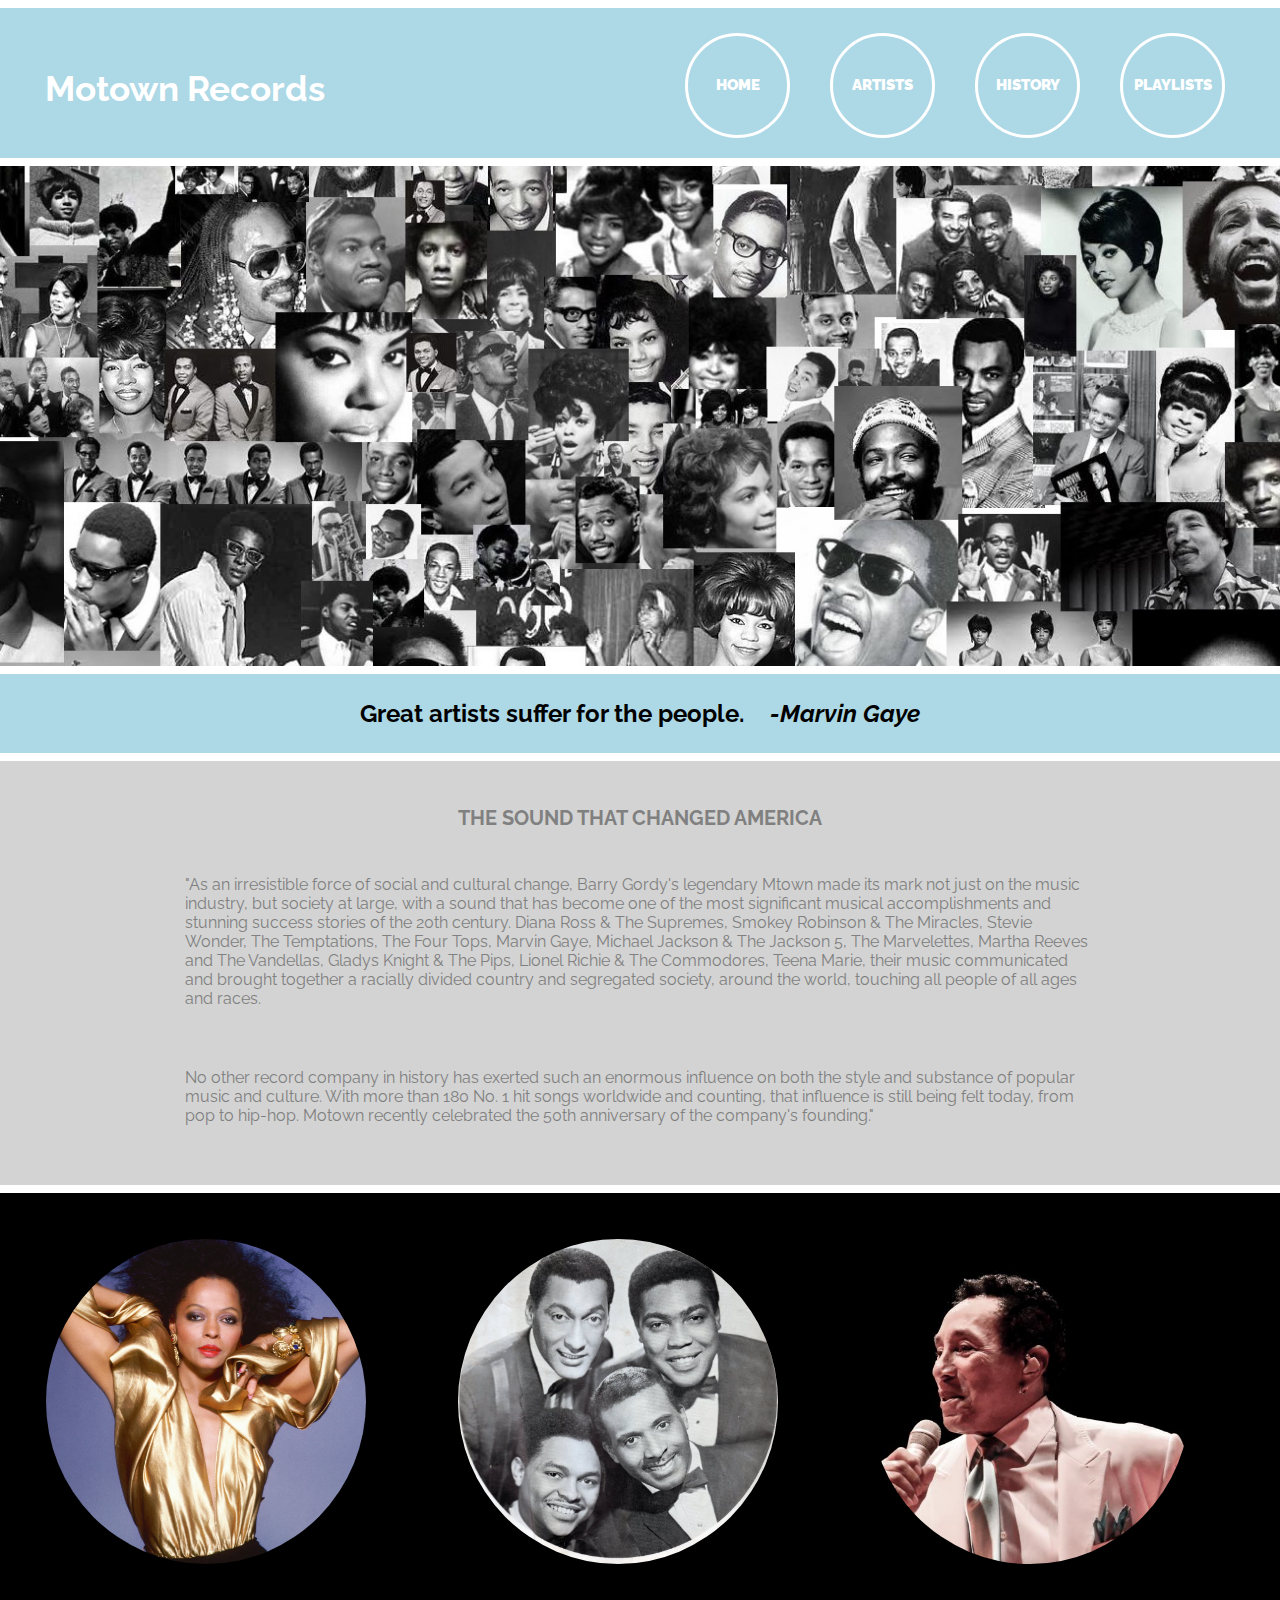
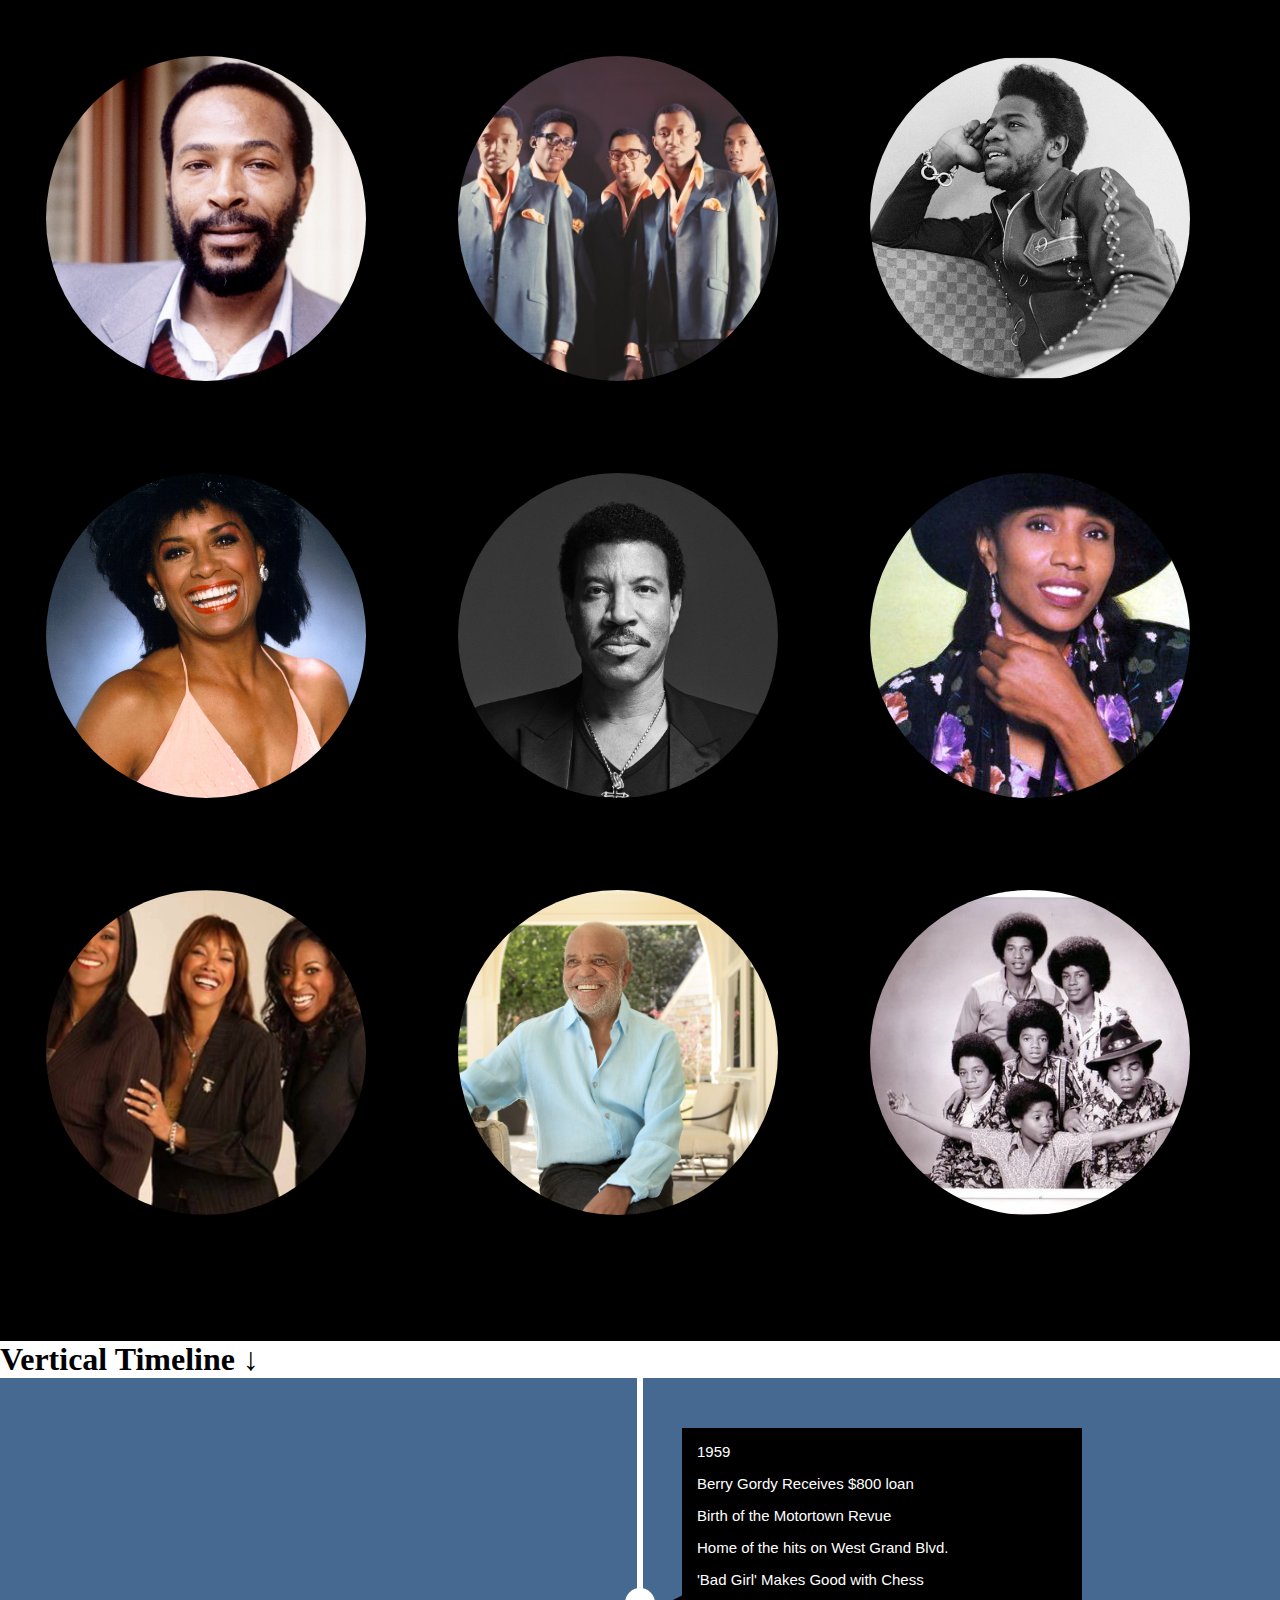
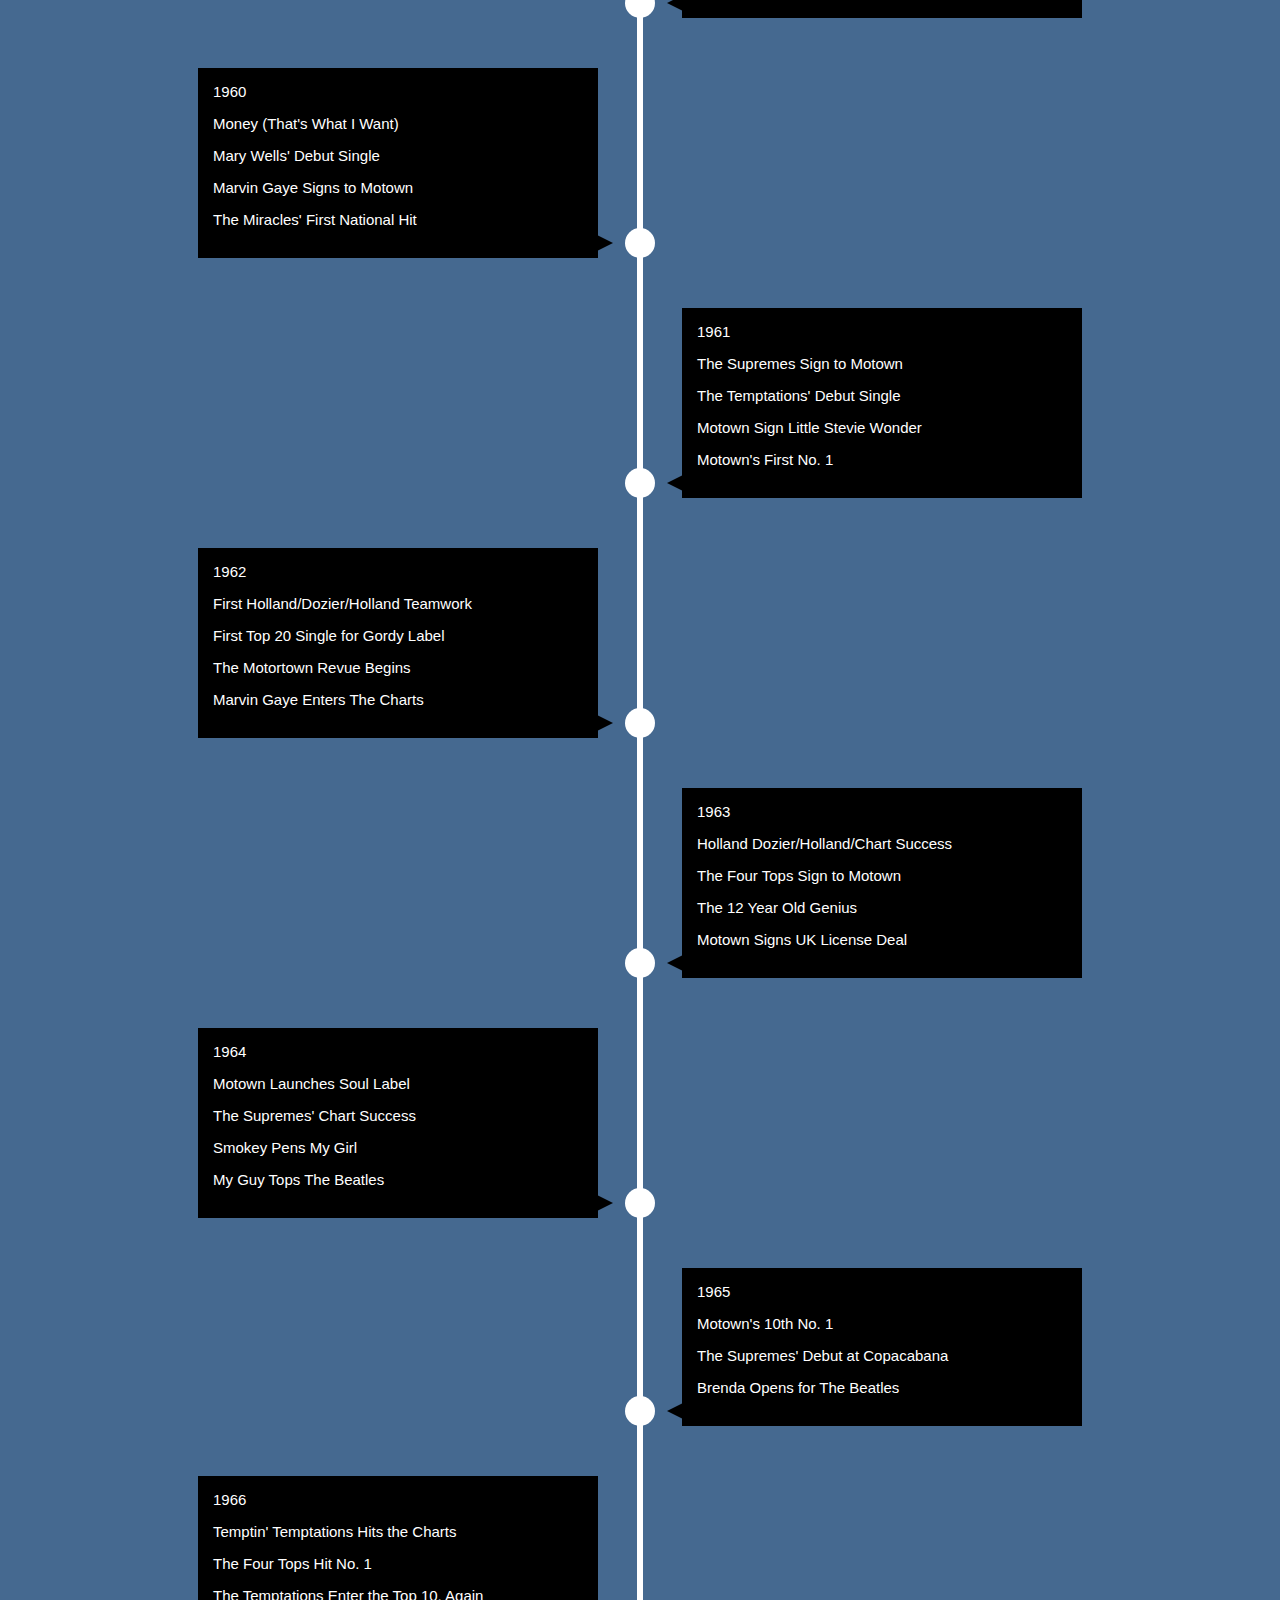
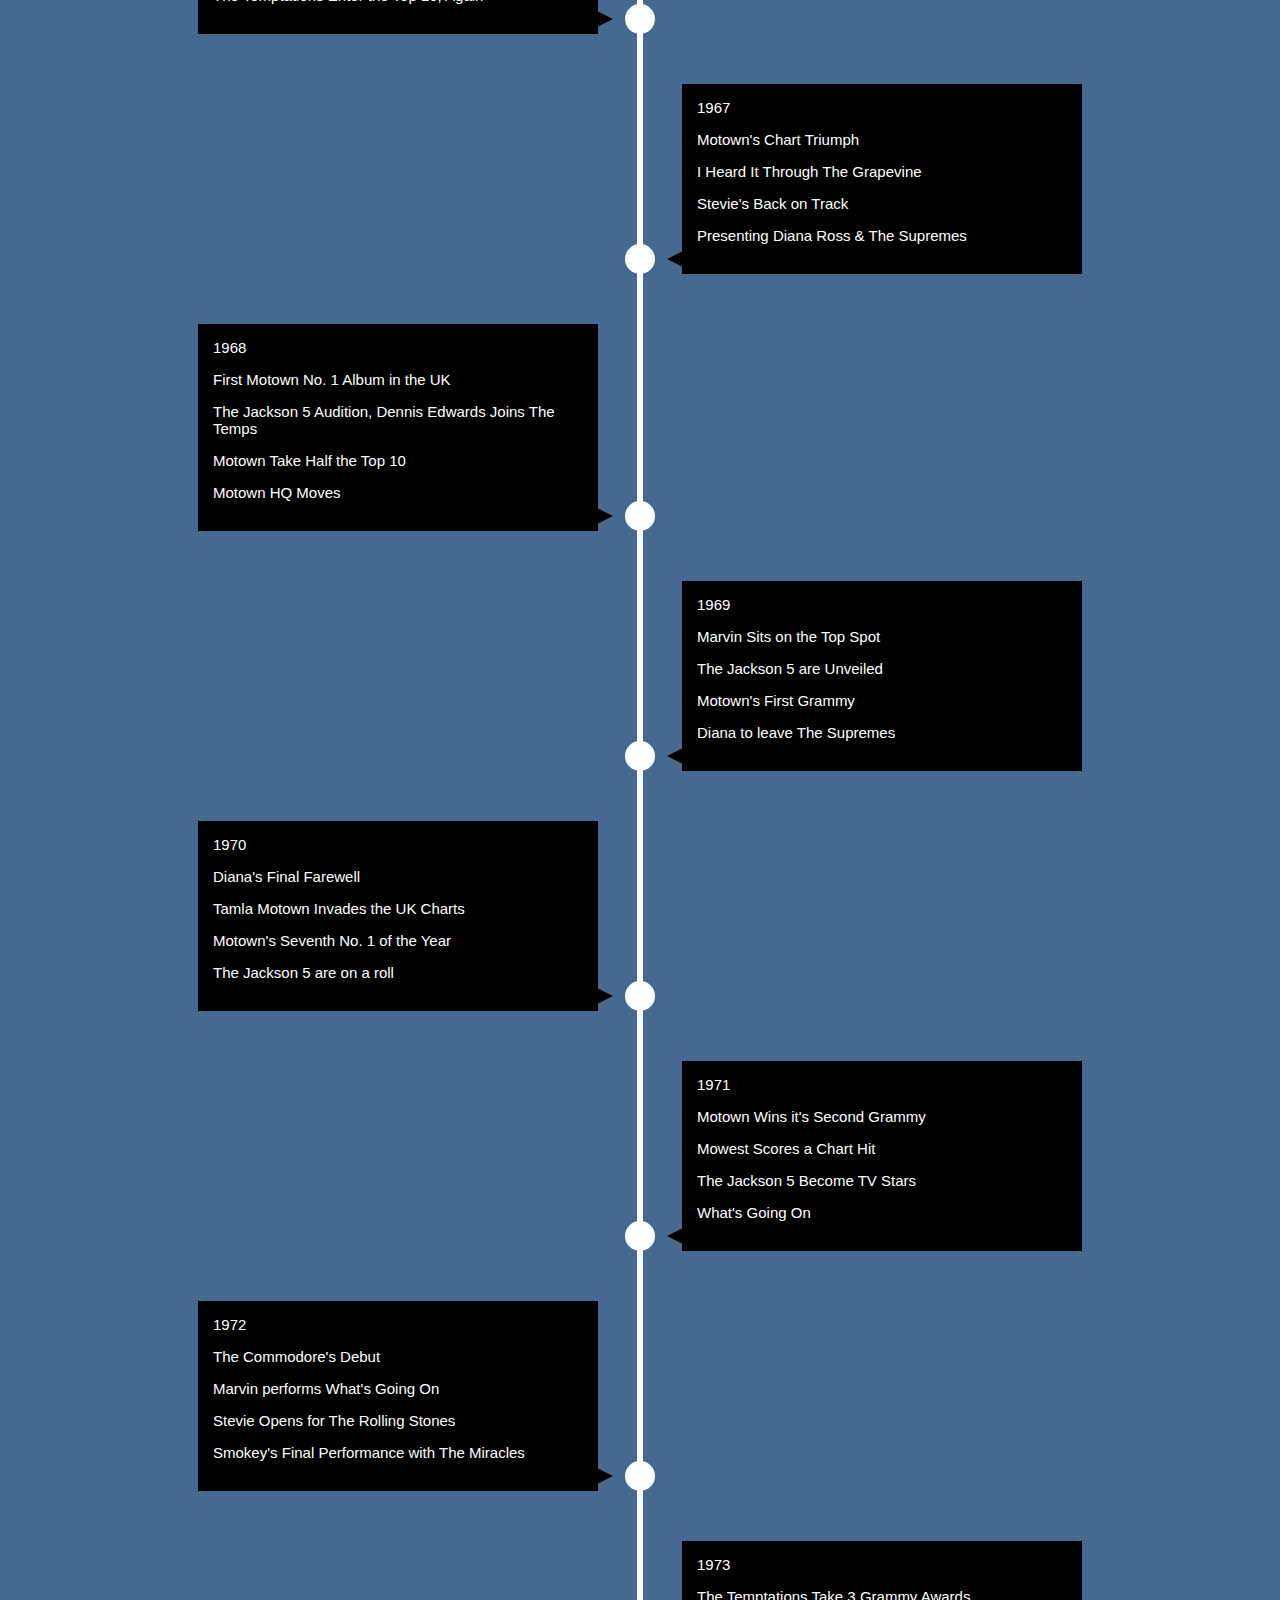
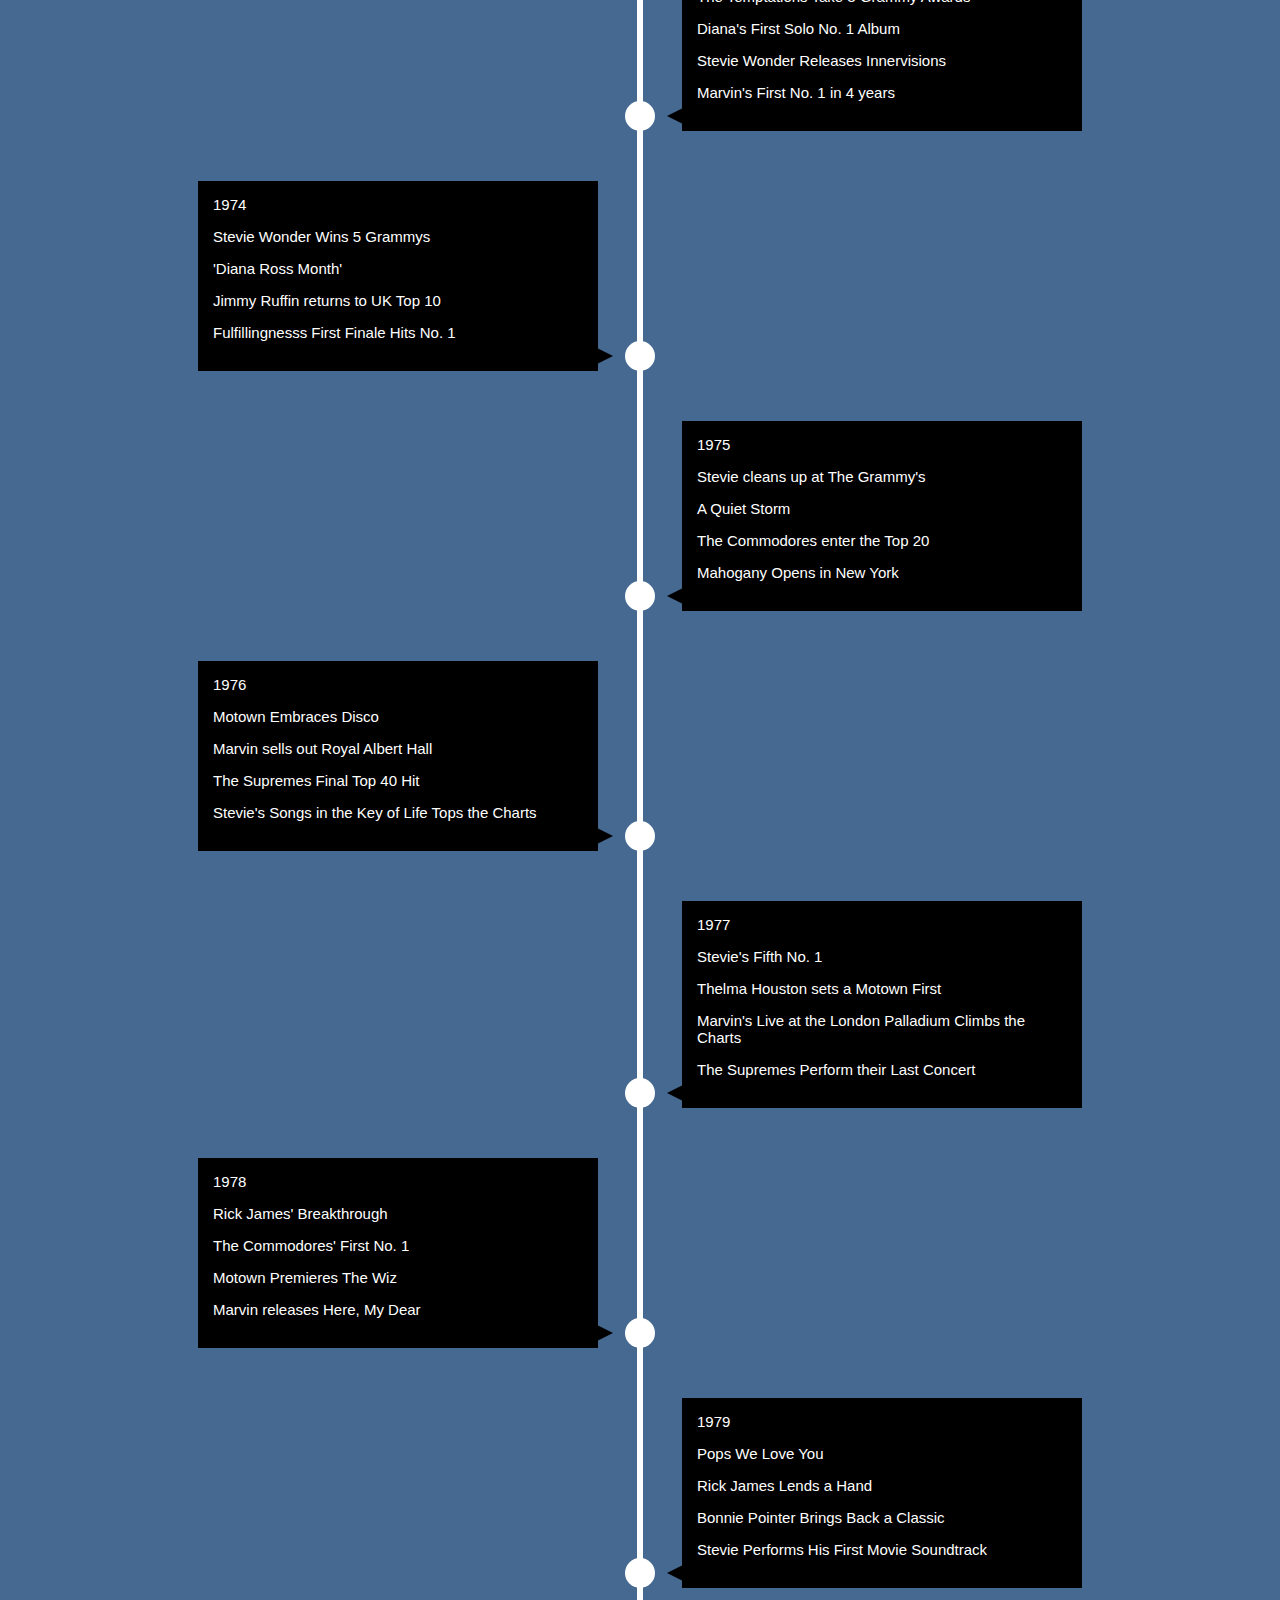
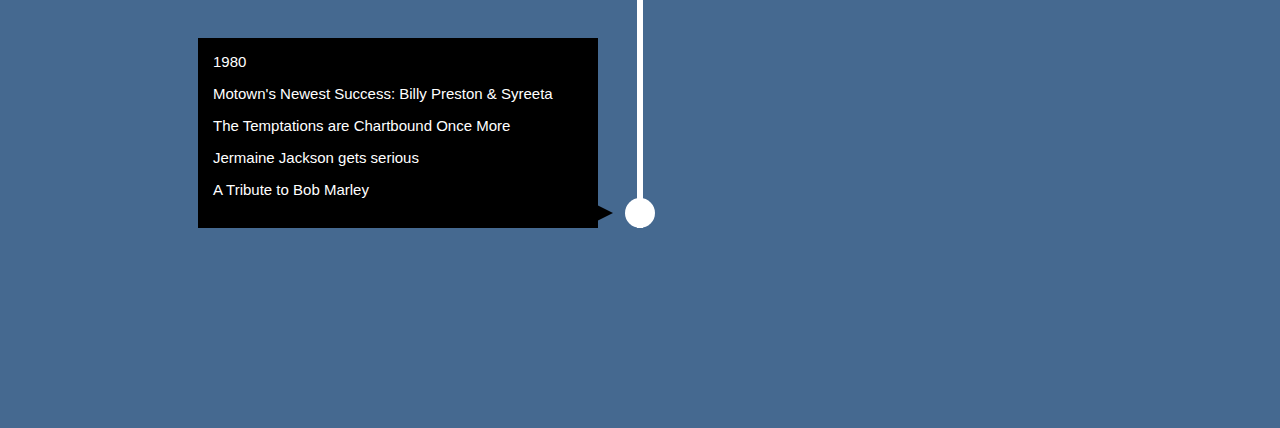
==== index.html @ a8b45b15 "Final Project" ====
<!DOCTYPE html>
<html>

<head>
	<meta charset="utf-8">
	<meta name="description" content="Your description goes here">
	<meta name="keywords" content="one, two, three">

	<title>Motown Records</title>

	<link href="https://fonts.googleapis.com/css?family=Merriweather:700,700i|Oswald:700|Source+Sans+Pro:400,700" rel="stylesheet">
	<link href="https://fonts.googleapis.com/css?family=Libre+Baskerville|Raleway" rel="stylesheet">
	<link rel="stylesheet" href="css/style.css">
  <script src="https://ajax.googleapis.com/ajax/libs/jquery/2.1.1/jquery.min.js"></script>
</head>

<body>
	<header>
		<a href="index.html" class="motown-records">Motown Records</a>

		<nav class="nav-container">
			<ul>
				<li class="nav"><a href="#home">HOME</a></li>
				<li class="nav"><a href="#artists">ARTISTS</a></li>
				<li class="nav"><a href="#history">HISTORY</a></li>
				<li class="nav"><a href="#playlists">PLAYLISTS</a></li>
			</ul>
		</nav>
	</header>

	<div class="hero-image">
	</div>

	<div class="tagline-main">
		<h2>Great artists suffer for the people. <span id="marvin_gaye">-Marvin Gaye</span></h2>
	</div>

  <section id="location">
    <div id="float">
      <h3>THE SOUND THAT CHANGED AMERICA</h3>
      <p class="hitsville">"As an irresistible force of social and cultural change, Barry Gordy's legendary Mtown made its mark not just on the music industry, but society at large, with a sound that has become one of the most significant musical accomplishments and stunning success stories of the 20th century. Diana Ross & The Supremes, Smokey Robinson & The Miracles, Stevie Wonder, The Temptations, The Four Tops, Marvin Gaye, Michael Jackson & The Jackson 5, The Marvelettes, Martha Reeves and The Vandellas, Gladys Knight & The Pips, Lionel Richie & The Commodores, Teena Marie, their music communicated and brought together a racially divided country and segregated society, around the world, touching all people of all ages and races.</p>
      <p class="hitsville">No other record company in history has exerted such an enormous influence on both the style and substance of popular music and culture. With more than 180 No. 1 hit songs worldwide and counting, that influence is still being felt today, from pop to hip-hop. Motown recently celebrated the 50th anniversary of the company's founding."</p>
    </div>
  </section>


  <section id="artists">
    <div id="parent-container">
      <div class="circle circle_1">
        <div class="divbutton">
         <button type="button" class="play" style="display: none;">Play</button>
       </div>
</div>









   

 <!--        <button id="btn">DIANA ROSS</button>
  <br>
  <br>
  <button id="btn2">TEST</button>

        <div id="overlay"></div>

        <div id="video">
    <div id="video-container"></div> -->
  

      
      <div class="circle circle_2">
      </div>
      <div class="circle circle_3">
      </div>
      <div class="circle circle_4">
      </div>
      <div class="circle circle_5">
      </div>
      <div class="circle circle_6">
      </div>
      <div class="circle circle_7">
      </div>
      <div class="circle circle_8">
      </div>
      <div class="circle circle_9">
      </div>
      <div class="circle circle_10">
      </div>
      <div class="circle circle_11">
      </div>
      <div class="circle circle_12">
      </div>
    </div>
  </section> 


  <section class="intro">
    <div class="container">
      <h1>Vertical Timeline &darr;</h1>
    </div>
  </section>

  <div id="history">
    <section class="timeline">
      <ul>
        <li class="in-view">
          <div>
            <time><p class="spacing">1959</br></p></time>
            <p class="spacing">Berry Gordy Receives $800 loan</br></p>
            <p class="spacing">Birth of the Motortown Revue</br></p>
            <p class="spacing">Home of the hits on West Grand Blvd.</br></p>
            <p class="spacing">'Bad Girl' Makes Good with Chess</br></p>
          </div>
        </li>
        <li class="in-view">
          <div>
            <time><p class="spacing">1960</br></p></time>
            <p class="spacing">Money (That's What I Want)</br></p>
            <p class="spacing">Mary Wells' Debut Single</br></p>
            <p class="spacing">Marvin Gaye Signs to Motown</br></p>
            <p class="spacing">The Miracles' First National Hit</br></p>
          </div>
        </li>
        <li class="in-view">
          <div>
            <time><p class="spacing">1961</br></p></time>
            <p class="spacing">The Supremes Sign to Motown</br></p>
            <p class="spacing">The Temptations' Debut Single</br></p>
            <p class="spacing">Motown Sign Little Stevie Wonder</br></p>
            <p class="spacing">Motown's First No. 1</br></p>
          </div>
        </li>
        <li class="in-view">
          <div>
            <time><p class="spacing">1962</br></p></time>
            <p class="spacing">First Holland/Dozier/Holland Teamwork</br></p>
            <p class="spacing">First Top 20 Single for Gordy Label</br></p>
            <p class="spacing">The Motortown Revue Begins</br></p>
            <p class="spacing">Marvin Gaye Enters The Charts</br></p>
          </div>
        </li>
        <li class="in-view">
          <div>
            <time><p class="spacing">1963</br></p></time>
            <p class="spacing">Holland Dozier/Holland/Chart Success</br></p>
            <p class="spacing">The Four Tops Sign to Motown</br></p>
            <p class="spacing">The 12 Year Old Genius</br></p>
            <p class="spacing">Motown Signs UK License Deal</br></p>
          </div>
        </li>
        <li class="in-view">
          <div>
            <time><p class="spacing">1964</br></p></time>
            <p class="spacing">Motown Launches Soul Label</br></p>
            <p class="spacing">The Supremes' Chart Success</br></p>
            <p class="spacing">Smokey Pens My Girl</br></p>
            <p class="spacing">My Guy Tops The Beatles</br></p>
          </div>
        </li>
        <li class="in-view">
          <div>
            <time><p class="spacing">1965</br></p></time>
            <p class="spacing">Motown's 10th No. 1</br></p>
            <p class="spacing">The Supremes' Debut at Copacabana</br></p>
            <p class="spacing">Brenda Opens for The Beatles</br></p>
          </div>
        </li>
        <li class="in-view">
          <div>
            <time><p class="spacing">1966</br></p></time>
            <p class="spacing">Temptin' Temptations Hits the Charts</br></p>
            <p class="spacing">The Four Tops Hit No. 1</br></p>
            <p class="spacing">The Temptations Enter the Top 10, Again</br></p>
          </div>
        </li>
        <li class="in-view">
          <div>
            <time><p class="spacing">1967</br></p></time>
            <p class="spacing">Motown's Chart Triumph</br></p>
            <p class="spacing">I Heard It Through The Grapevine</br></p>
            <p class="spacing">Stevie's Back on Track</br></p>
            <p class="spacing">Presenting Diana Ross & The Supremes</br></p>
          </div>
        </li>
        <li class="in-view">
          <div>
            <time><p class="spacing">1968</br></p></time>
            <p class="spacing">First Motown No. 1 Album in the UK</br></p>
            <p class="spacing">The Jackson 5 Audition, Dennis Edwards Joins The Temps</br></p>
            <p class="spacing">Motown Take Half the Top 10</br></p>
            <p class="spacing">Motown HQ Moves</br></p>
          </div>
        </li>
        <li class="in-view">
          <div>
            <time><p class="spacing">1969</br></p></time>
            <p class="spacing">Marvin Sits on the Top Spot</br></p>
            <p class="spacing">The Jackson 5 are Unveiled</br></p>
            <p class="spacing">Motown's First Grammy</br></p>
            <p class="spacing">Diana to leave The Supremes</br></p>
          </div>
        </li>
        <li class="in-view">
          <div>
            <time><p class="spacing">1970</br></p></time>
            <p class="spacing">Diana's Final Farewell</br></p>
            <p class="spacing">Tamla Motown Invades the UK Charts</br></p>
            <p class="spacing">Motown's Seventh No. 1 of the Year</br></p>
            <p class="spacing">The Jackson 5 are on a roll</br></p>
          </div>
        </li>
        <li class="in-view">
          <div>
            <time><p class="spacing">1971</br></p></time>
            <p class="spacing">Motown Wins it's Second Grammy</br></p>
            <p class="spacing">Mowest Scores a Chart Hit</br></p>
            <p class="spacing">The Jackson 5 Become TV Stars</br></p>
            <p class="spacing">What's Going On</br></p>
          </div>
        </li>
        <li class="in-view">
          <div>
            <time><p class="spacing">1972</br></p></time>
            <p class="spacing">The Commodore's Debut</br></p>
            <p class="spacing">Marvin performs What's Going On</br></p>
            <p class="spacing">Stevie Opens for The Rolling Stones</br></p>
            <p class="spacing">Smokey's Final Performance with The Miracles</br></p>
          </div>
        </li>
        <li class="in-view">
          <div>
            <time><p class="spacing">1973</br></p></time>
            <p class="spacing">The Temptations Take 3 Grammy Awards</br></p>
            <p class="spacing">Diana's First Solo No. 1 Album</br></p>
            <p class="spacing">Stevie Wonder Releases Innervisions</br></p>
            <p class="spacing">Marvin's First No. 1 in 4 years</br></p>
          </div>
        </li>
        <li class="in-view">
          <div>
            <time><p class="spacing">1974</br></p></time>
            <p class="spacing">Stevie Wonder Wins 5 Grammys</br></p>
            <p class="spacing">'Diana Ross Month'</br></p>
            <p class="spacing">Jimmy Ruffin returns to UK Top 10</br></p>
            <p class="spacing">Fulfillingnesss First Finale Hits No. 1</br></p>
          </div>
        </li>
        <li class="in-view">
          <div>
            <time><p class="spacing">1975</br></p></time>
            <p class="spacing">Stevie cleans up at The Grammy's</br></p>
            <p class="spacing">A Quiet Storm</br></p>
            <p class="spacing">The Commodores enter the Top 20</br></p>
            <p class="spacing">Mahogany Opens in New York</br></p>
          </div>
        </li>
        <li class="in-view">
          <div>
            <time><p class="spacing">1976</br></p></time>
            <p class="spacing">Motown Embraces Disco</br></p>
            <p class="spacing">Marvin sells out Royal Albert Hall</br></p>
            <p class="spacing">The Supremes Final Top 40 Hit</br></p>
            <p class="spacing">Stevie's Songs in the Key of Life Tops the Charts</br></p>
          </div>
        </li>
        <li class="in-view">
          <div>
            <time><p class="spacing">1977</br></p></time>
            <p class="spacing">Stevie's Fifth No. 1</br></p>
            <p class="spacing">Thelma Houston sets a Motown First</br></p>
            <p class="spacing">Marvin's Live at the London Palladium Climbs the Charts</br></p>
            <p class="spacing">The Supremes Perform their Last Concert</br></p>
          </div>
        </li>
        <li class="in-view">
          <div>
            <time><p class="spacing">1978</br></p></time>
            <p class="spacing">Rick James' Breakthrough</br></p>
            <p class="spacing">The Commodores' First No. 1</br></p>
            <p class="spacing">Motown Premieres The Wiz</br></p>
            <p class="spacing">Marvin releases Here, My Dear</br></p>
          </div>
        </li>
        <li class="in-view">
          <div>
            <time><p class="spacing">1979</br></p></time>
            <p class="spacing">Pops We Love You</br></p>
            <p class="spacing">Rick James Lends a Hand</br></p>
            <p class="spacing">Bonnie Pointer Brings Back a Classic</br></p>
            <p class="spacing">Stevie Performs His First Movie Soundtrack</br></p>
          </div>
        </li>
        <li class="in-view">
          <div>
            <time><p class="spacing">1980</br></p></time>
            <p class="spacing">Motown's Newest Success: Billy Preston & Syreeta</br></p>
            <p class="spacing">The Temptations are Chartbound Once More</br></p>
            <p class="spacing">Jermaine Jackson gets serious</br></p>
            <p class="spacing">A Tribute to Bob Marley</br></p>
          </div>
        </li>
      </ul>
    </section>
    <script src="js/index.js"></script>
  </body>
  </html>
---- css/style.css ----
* {
  -moz-box-sizing: border-box; /* Firexfox */
  -webkit-box-sizing: border-box; /* Safari/Chrome/iOS/Android */
  box-sizing: border-box; /* IE */
  margin: 0;
  padding: 0;
}

.round {
  /* Safari 3-4, iOS 1-3.2, Android 1.6- */
  -webkit-border-radius: 12px; 

  /* Firefox 1-3.6 */
  -moz-border-radius: 12px; 
  
  /* Opera 10.5, IE 9, Safari 5, Chrome, Firefox 4, iOS 4, Android 2.1+ */
  border-radius: 12px; 
}

/*navigation bar*/

.motown-records {
	color: gray;
	font-size: 35px;
	font-weight: 700;
	font-family: 'Raleway', sans-serif;
	float: left;
	margin-left: 45px;
	margin-top: 35px;
}

.motown-records:hover {
	opacity: 0.5;
    filter: alpha(opacity=50); /* For IE8 and earlier */
    color: white;
}

 a:visited, a:link {
	color: #fff;
  text-decoration: none;
}

a.startup-matchmaker:link, a.startup-matchmaker:visited {
	color: #fdf731;
}

header { 
	border-top: solid 8px #fff;
	background-color: #ADD8E6;
	overflow: hidden;
	border-bottom: solid 8px #fff;
	padding-top: 25px;
}

.nav-container {
	float: right;
	margin-right: 35px;
}

.nav {
	float: left;
	color: #fff;
	padding-top: 40px;
	margin: 0 20px 20px;
	font-family: 'Raleway', sans-serif;
	font-size: 15px;
	font-weight: 900;
	border: 3px solid #fff;
	border-radius: 50%;
	width: 105px;
	height: 105px;
	text-align: center;
}

ul li {
list-style-type: none;
}

.nav:hover {
	opacity: 0.5;
    filter: alpha(opacity=50); /* For IE8 and earlier */
    color: yellow;
}


/*collage*/

.hero-image {
	background-image: url("../images/faces.jpg");
	height: 500px;
	background-repeat: no-repeat;
	background-size: cover;
	background-position: center center;
}


/*marvin gaye quote*/

.tagline-main {
	background-color: #ADD8E6;
	font-family: 'Raleway', sans-serif;
	text-align: center;
	font-weight: 700;
	padding: 25px;
	border-top: solid 8px #fff;
	border-bottom: solid 8px #fff;
}

h2 {
	font-weight: 700;
	text-align: center;
}

#marvin_gaye {
	font-style: italic;
	padding-left: 20px;
}

.white-bar {
	background-color: #fff;
	padding-bottom: 150px;
}

/* the sound that changed america*/
#location {
	background-color: #D3D3D3;
	overflow: hidden;
	border-bottom: solid 8px #fff;
	padding-bottom: 30px;
}

.float{
	overflow: hidden;
	width: 100%;
}

h3 {
	font-family: 'Raleway', sans-serif;
	font-size: 20px;
	color: #808080;
	text-align: center;
	padding: 45px 0px 15px 0px;
}

.hitsville {
	padding: 30px;
	font-family: "Raleway", sans-serif;
	margin: 0px 155px 0px 155px;
	color: #808080;
}

/*circles with artists container*/

#artists {
	background-color: #000;
	overflow: hidden;
	padding-bottom: 80px;
}

/*circles*/
#parent-container{
	overflow: hidden;
	width: 100%;
  height: 100%;
  position: relative;
  text-align: center;
}

.circle{
	margin: 46px;
	float: left;
	border-radius: 50%;
	height: 325px;
	width: 25%;
}

.circle_1 {
	background-image: url("../images/diana ross.jpg");
	background-size: cover;
	background-repeat: no-repeat;
	background-position: center center;
}

.circle_1:hover {
	opacity: 0.3;
    filter: alpha(opacity=30); /* For IE8 and earlier */
}

.divbutton {
	height: 100px;
    margin-top: 162px;
    padding: 10px 30px 10px 30px;
    font-family: "Raleway", sans-serif;
}

.play {
	font-family: "Raleway", sans-serif;
	padding: 0px 30px 0px 30px;
}

/*#overlay {
  position: fixed;
  top: 0;
  left: 0;
  z-index: 98;
  height: 100%;
  width: 100%;
  background: #ffffff;
  opacity: 0.6;
  display: none;
}

#video {
  display: none;
  position: absolute;
  top: 15%;
  left: 10%;
  width: 80%;
  z-index: 99;
}

#video-container {
  position: relative;
  padding-bottom: 56.25%;
  padding-top: 30px;
  height: 0;
  overflow: hidden;
}

#video-container iframe {
  position: absolute;
  top: 0;
  left: 0;
  width: 100%;
  height: 100%;
}*/




















.circle_2 {
    /*background-color: #fff;
	border-radius: 50%;
	height: 325px;
	width: 25%;
	margin: 80px 50px 0px 20px;
	float: left;*/
	/*border: solid 8px gray;*/
	background-image: url("../images/the four tops.jpg");
	background-size: cover;
	background-repeat: no-repeat;
	background-position: center center;
}

.circle_2:hover {
	opacity: 0.5;
    filter: alpha(opacity=50); /* For IE8 and earlier */
}

.circle_3 {
   /*background-color: #fff;
	margin: 80px 60px 0px 25px;
	float: left;
	border-radius: 50%;
	height: 325px;
	width: 25%;*/
	/*border: solid 8px gray;*/
	background-image: url("../images/smokey robinson.jpg");
	background-size: cover;
	background-repeat: no-repeat;
	background-position: center center;
}

.circle_3:hover {
	opacity: 0.5;
    filter: alpha(opacity=50); /* For IE8 and earlier */
}

.circle_4 {
   /*background-color: #fff;
	border-radius: 50%;
	height: 325px;
	width: 25%;
	margin: 140px 60px 0px 70px;
	float: left;*/
	/*border: solid 8px gray;*/
	background-image: url("../images/marvin gaye.jpg");
	background-size: cover;
	background-repeat: no-repeat;
	background-position: center left;
}

.circle_4:hover {
	opacity: 0.5;
    filter: alpha(opacity=50); /* For IE8 and earlier */
}

.circle_5 {
   /*background-color: #fff;
	width: 25%;
	padding-bottom: 300px;
	margin: 140px 50px 0px 20px;
	float: left;
	border-radius: 150px;*/
	/*border: solid 8px gray;*/
	background-image: url("../images/the temptations.jpg");
	background-size: cover;
	background-repeat: no-repeat;
}

.circle_5:hover {
	opacity: 0.5;
    filter: alpha(opacity=50); /* For IE8 and earlier */
}

.circle_6 {
    /*background-color: #fff;
	width: 25%;
	padding-bottom: 300px;
	margin: 140px 60px 0px 25px;
	float: left;
	border-radius: 150px;*/
	/*border: solid 8px gray;*/
	background-image: url("../images/al green.jpg");
	background-size: cover;
	background-repeat: no-repeat;
	background-position: center;
}

.circle_6:hover {
	opacity: 0.5;
    filter: alpha(opacity=50); /* For IE8 and earlier */
}

.circle_7 {
  /*background-color: #fff;
	width: 25%;
	padding-bottom: 300px;
	float: left;
	margin: 140px 60px 0px 70px;
	border-radius: 150px;*/
	/*border: solid 8px gray;*/
	background-image: url("../images/barbara mcnair.jpg");
	background-size: cover;
	background-repeat: no-repeat;
	background-position: center;
}

.circle_7:hover {
	opacity: 0.5;
    filter: alpha(opacity=50); /* For IE8 and earlier */
}

.circle_8 {
 /*   background-color: #fff;
	width: 25%;
	padding-bottom: 300px;
	margin: 140px 50px 0px 20px;
	float: left;
	border-radius: 150px;*/
	/*border: solid 8px gray;*/
	background-image: url("../images/lionel richie.jpg");
	background-size: cover;
	background-repeat: no-repeat;
	background-position: center;
}

.circle_8:hover {
	opacity: 0.5;
    filter: alpha(opacity=50); /* For IE8 and earlier */
}

.circle_9 {
/* background-color: #fff;
	width: 25%;
	padding-bottom: 300px;
	margin: 140px 60px 0px 25px;
	float: left;
	border-radius: 150px;*/
	/*border: solid 8px gray;*/
	background-image: url("../images/syreeta wright.jpg");
	background-size: cover;
	background-repeat: no-repeat;
	background-position: center;
}

.circle_9:hover {
	opacity: 0.5;
    filter: alpha(opacity=50); /* For IE8 and earlier */
}

.circle_10 {
   /*background-color: #fff;
	width: 25%;
	padding-bottom: 300px;
	margin: 140px 60px 0px 70px;
	float: left;
	border-radius: 150px;*/
	/*border: solid 8px gray;*/
	background-image: url("../images/the pointer sisters.jpg");
	background-size: cover;
	background-repeat: no-repeat;
	background-position: center;
}

.circle_10:hover {
	opacity: 0.5;
    filter: alpha(opacity=50); /* For IE8 and earlier */
}

.circle_11 {
  /* background-color: #fff;
	width: 25%;
	padding-bottom: 300px;
	margin: 140px 50px 0px 20px;
	float: left;
	border-radius: 150px;*/
	/*border: solid 8px gray;*/
	background-image: url("../images/berry gordy.jpg");
	background-size: cover;
	background-repeat: no-repeat;
	background-position: center;
}

.circle_11:hover {
	opacity: 0.5;
    filter: alpha(opacity=50); /* For IE8 and earlier */
}

.circle_12 {
   /*background-color: #fff;
	width: 25%;
	padding-bottom: 300px;
	margin: 140px 60px 0px 25px;
	float: left;
	border-radius: 150px;*/
	/*border: solid 8px gray;*/
	background-image: url("../images/jackson 5.jpg");
	background-size: cover;
	background-repeat: no-repeat;
	background-position: center;
}

.circle_12:hover {
	opacity: 0.5;
    filter: alpha(opacity=50); /* For IE8 and earlier */
}


/*timeline*/

#history {
	background-color: #456990;
	padding-bottom: 200px;
	overflow: hidden;
}

.timeline ul li {
  list-style-type: none;
  position: relative;
  width: 6px;
  margin: 0 auto;
  padding-top: 50px;
  background: #fff;
}

.timeline ul li::after {
  background: #fff;
  transition: background .5s ease-in-out;
  content: '';
  position: absolute;
  left: 50%;
  bottom: 0;
  transform: translateX(-50%);
  width: 30px;
  height: 30px;
  border-radius: 50%;
  background: inherit;
}

.timeline ul li div {
  position: relative;
  bottom: 0;
  width: 400px;
  padding: 15px;
  background: #000;
	}
 
.timeline ul li div::before {
  content: '';
  position: absolute;
  bottom: 7px;
  width: 0;
  height: 0;
  border-style: solid;
}

.timeline ul li:nth-child(odd) div {
  	left: 45px;
}
 
.timeline ul li:nth-child(odd) div::before {
  left: -15px;
  border-width: 8px 16px 8px 0;
  border-color: transparent #000 transparent transparent;
}

.timeline ul li:nth-child(even) div {
  left: -439px;
}
 
.timeline ul li:nth-child(even) div::before {
  right: -15px;
  border-width: 8px 0 8px 16px;
  border-color: transparent transparent transparent #000;
} 

.spacing {
	font-family: "Helvetica", sans-serif;
	font-size: 15px;
	color: white;
	padding-bottom: 15px;
}

time {
	font-family: "Helvetica", sans-serif;
	font-size: 25px;
}
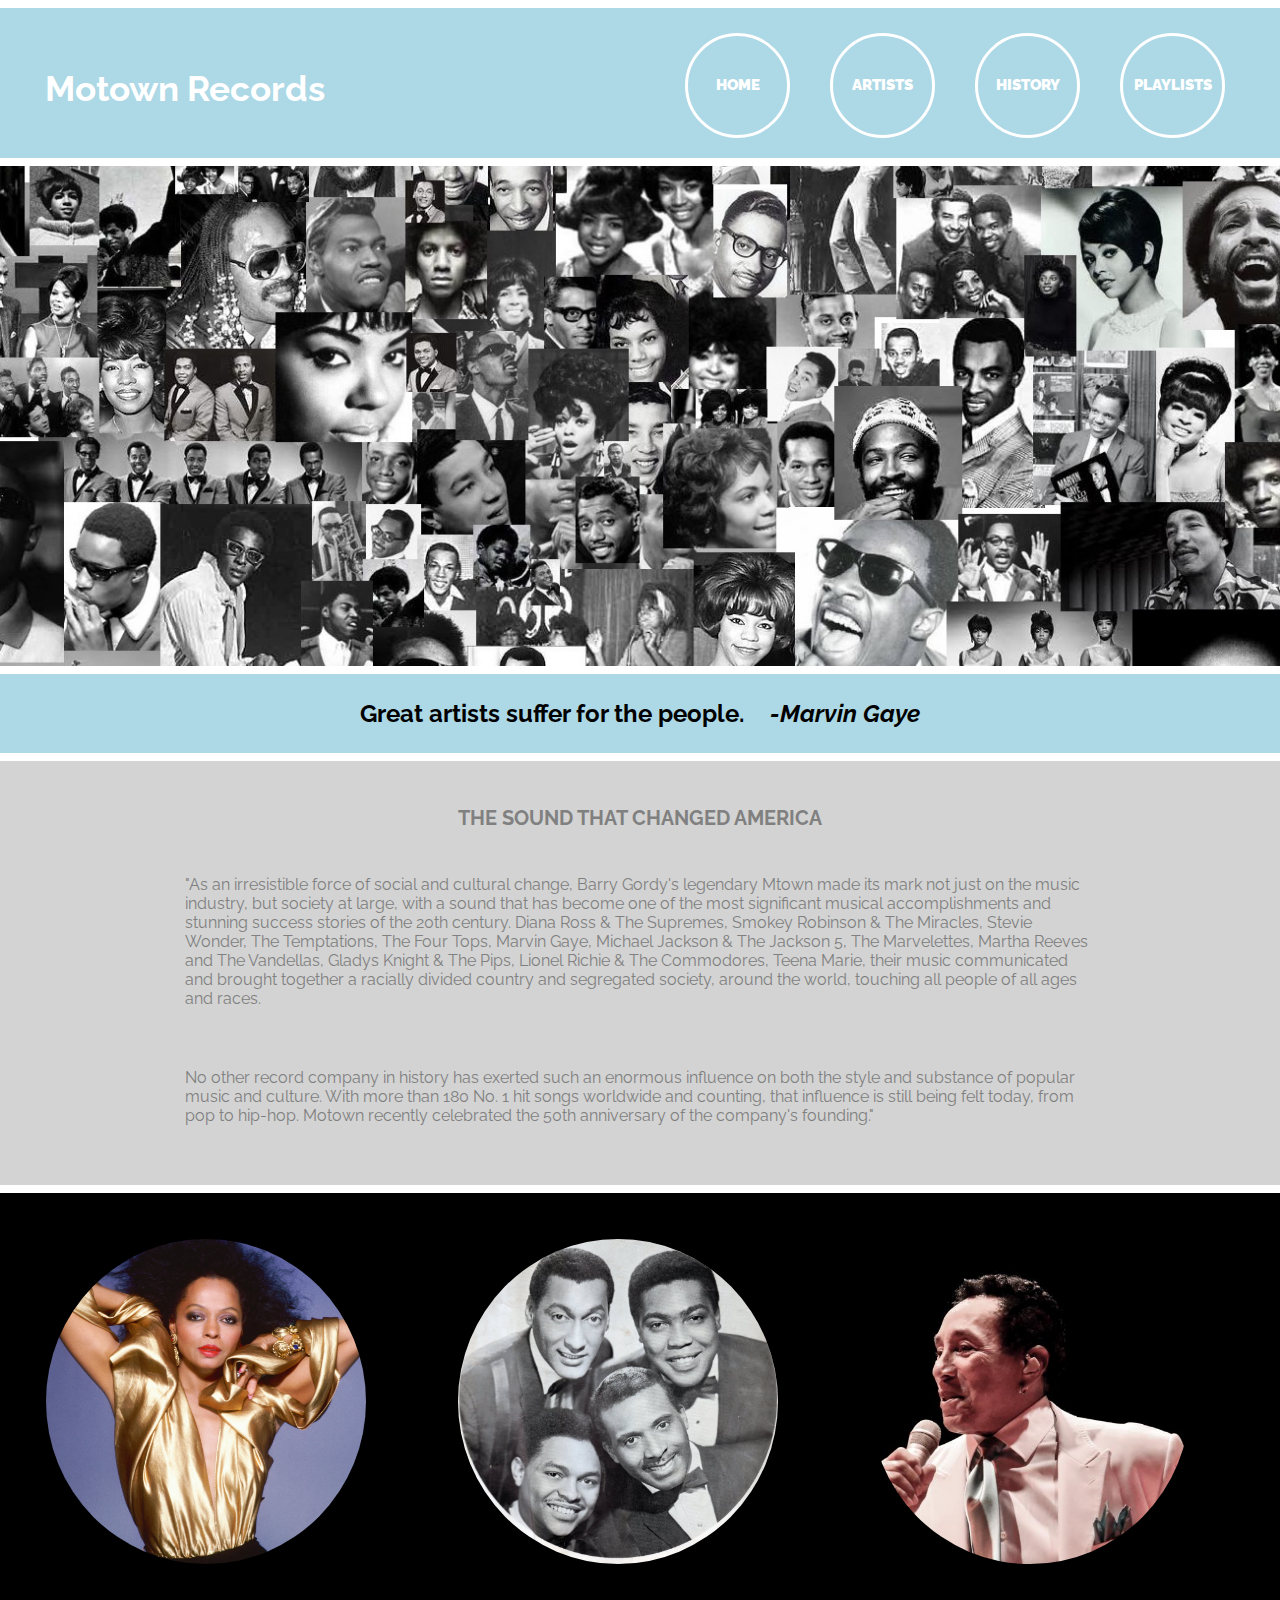
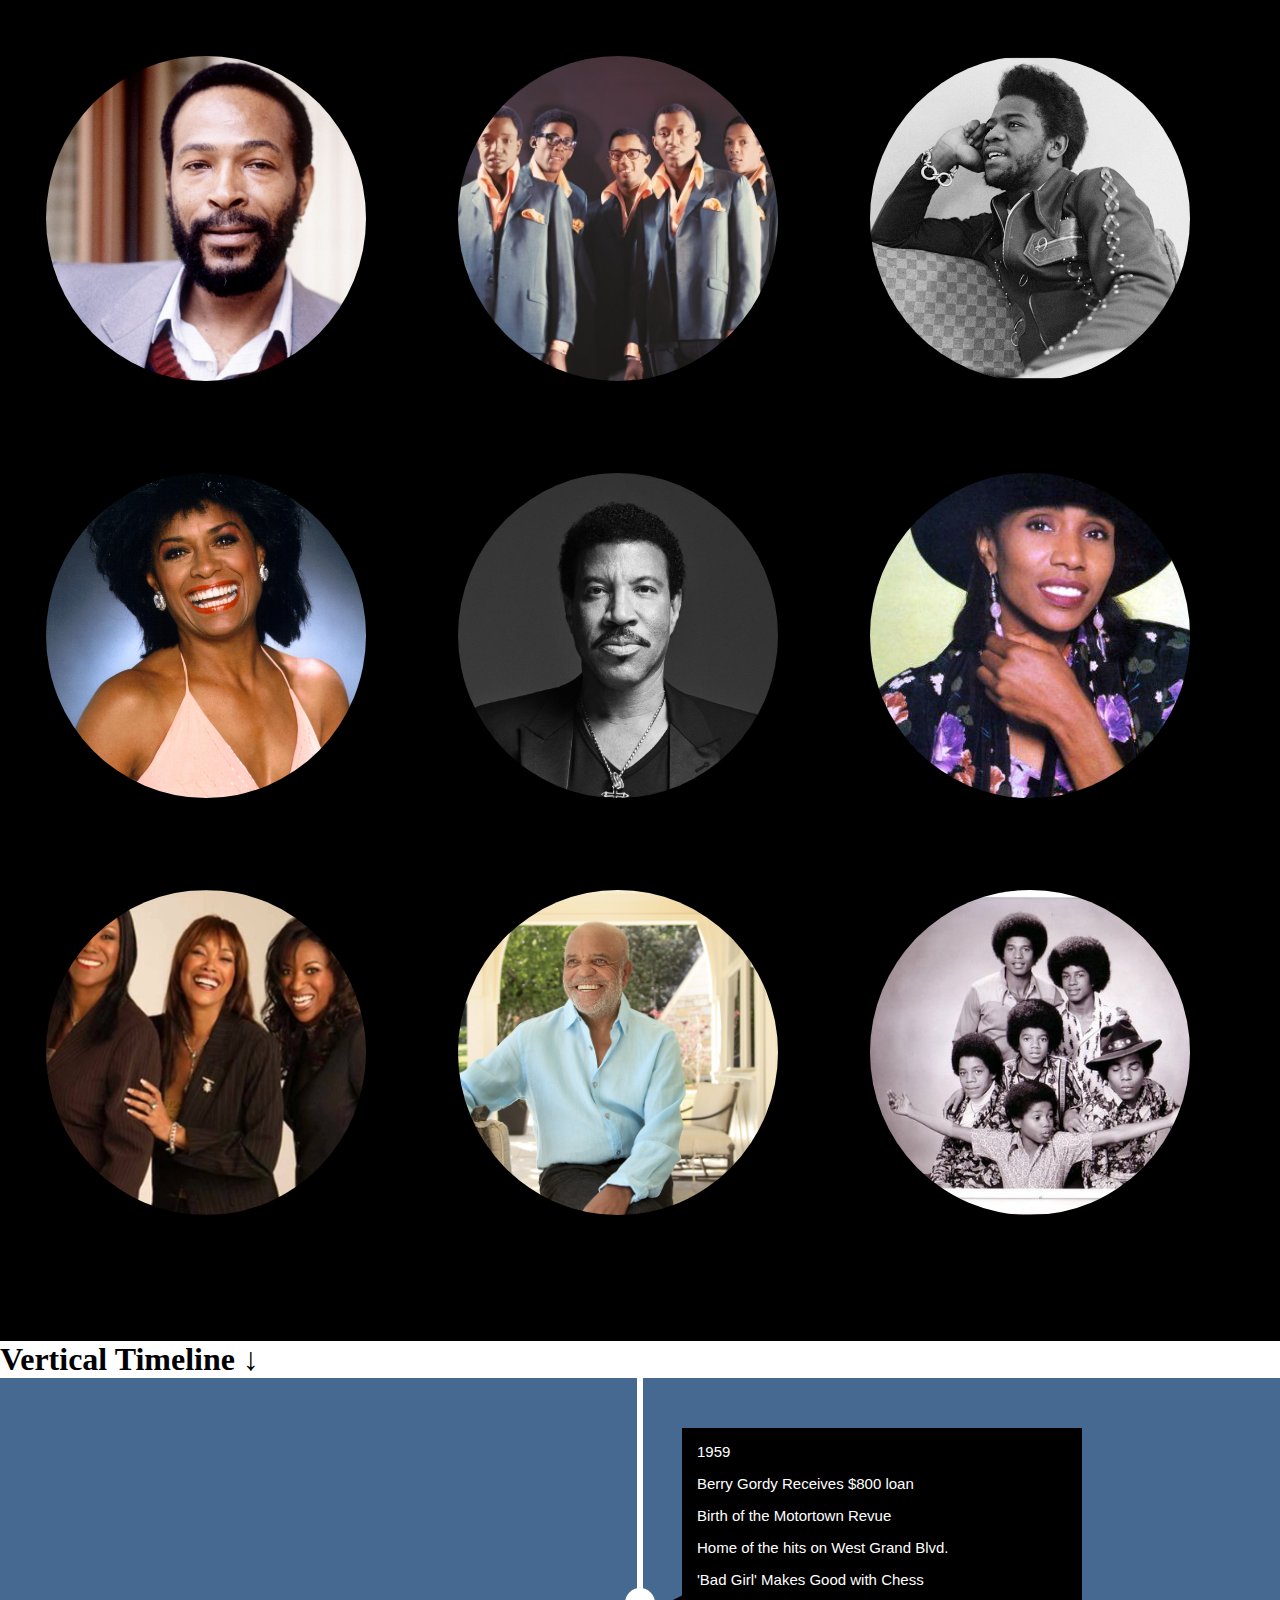
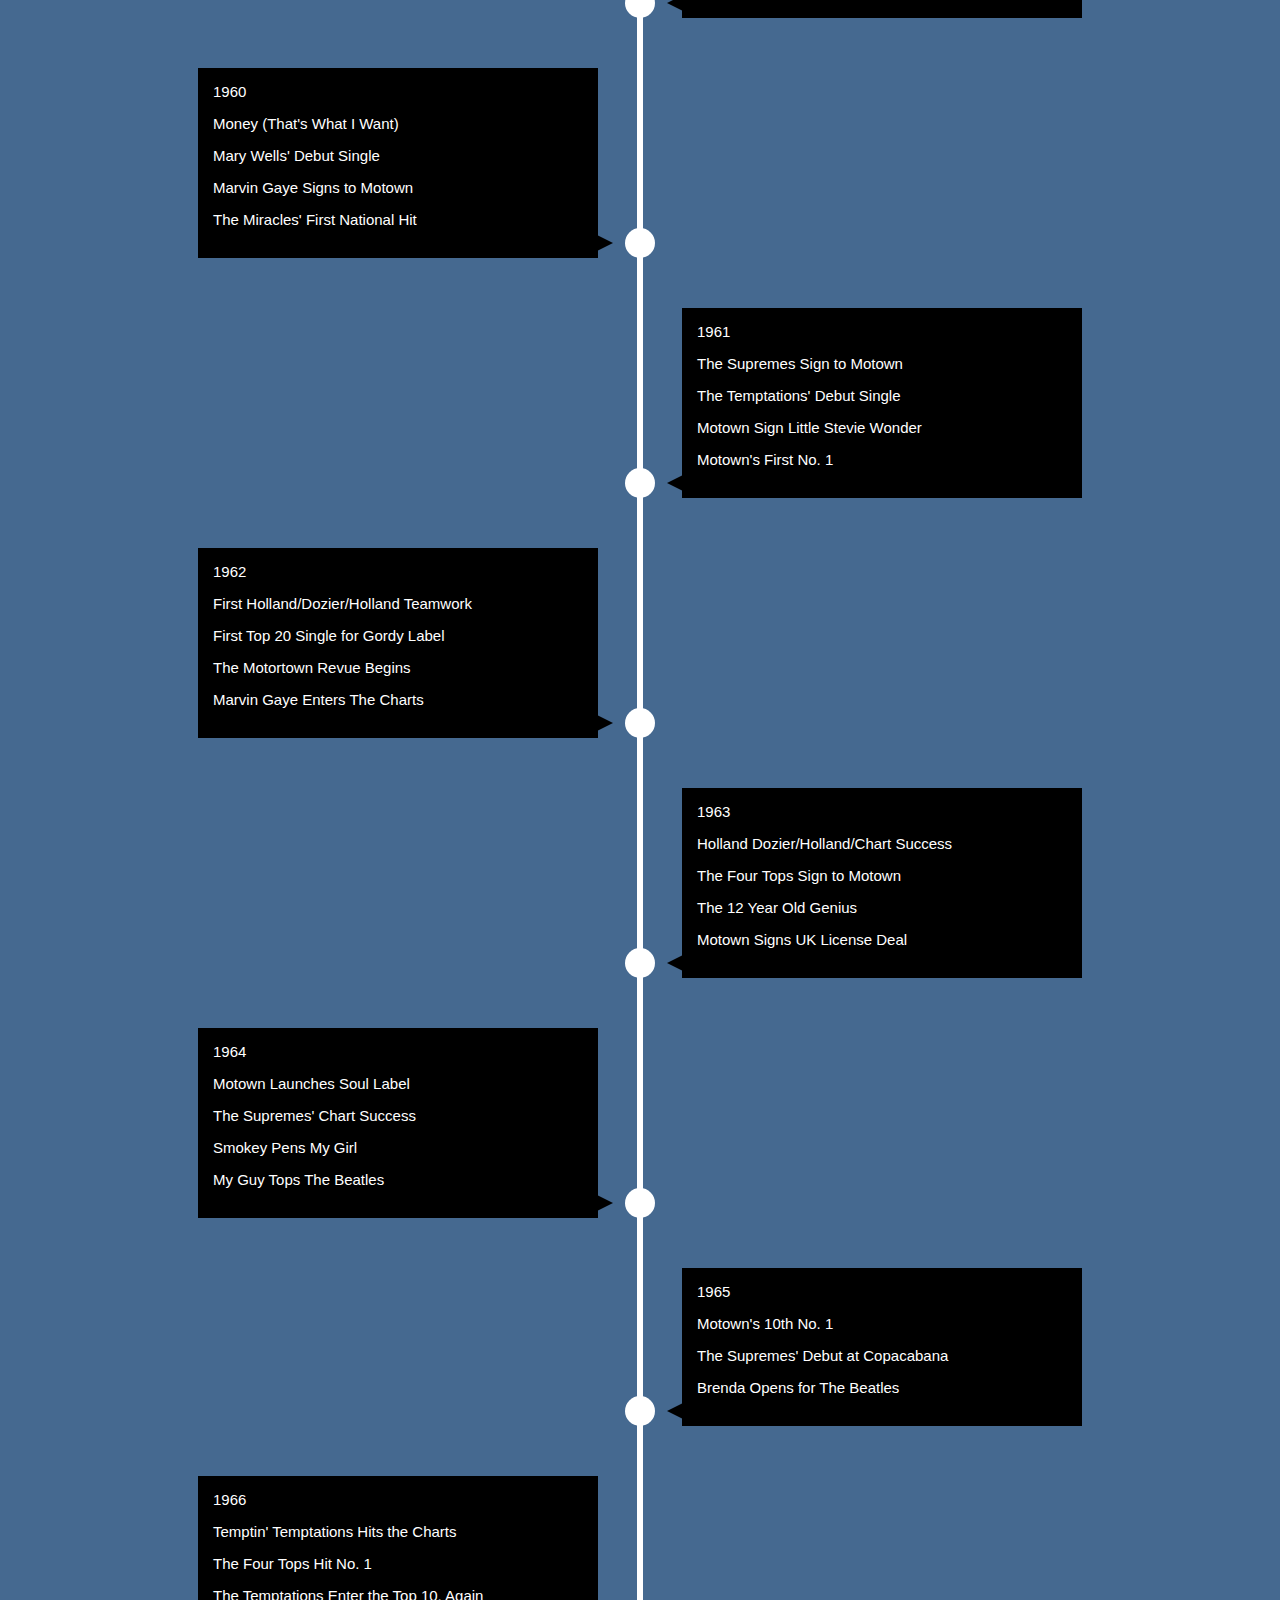
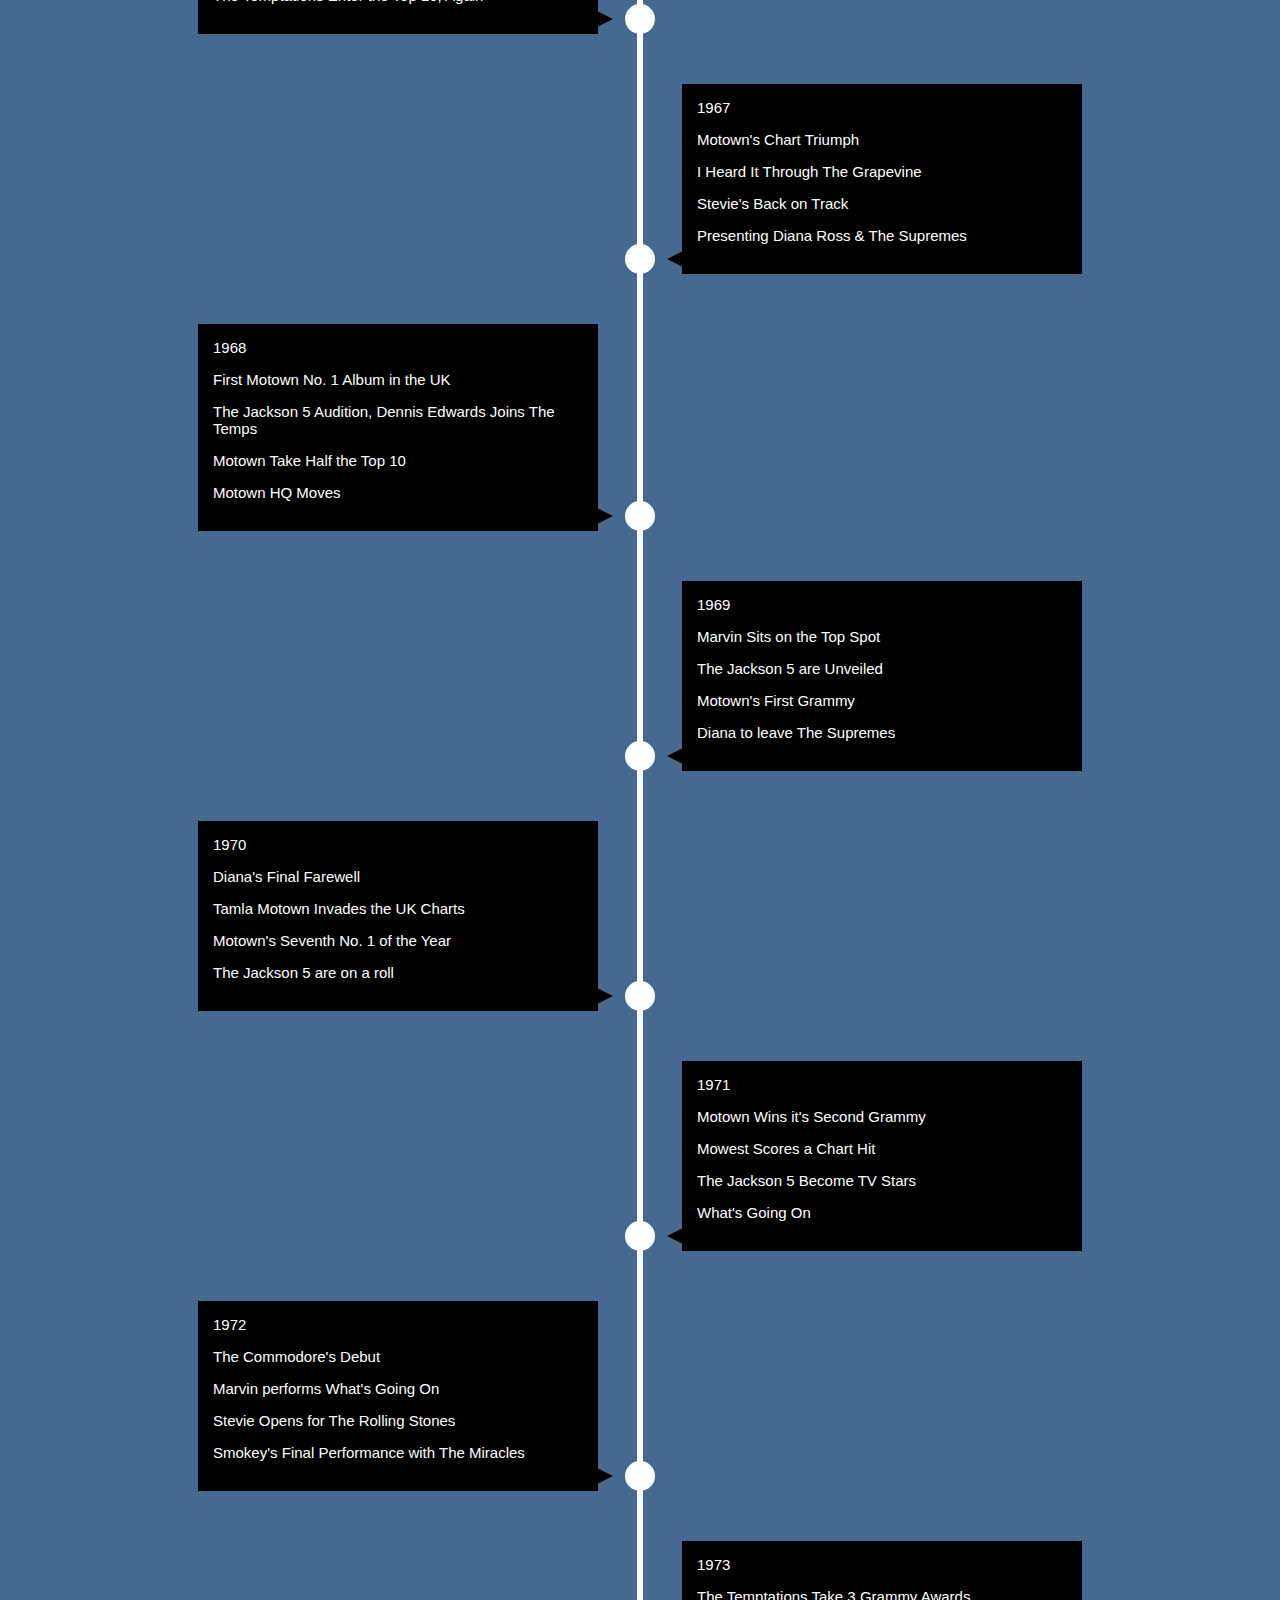
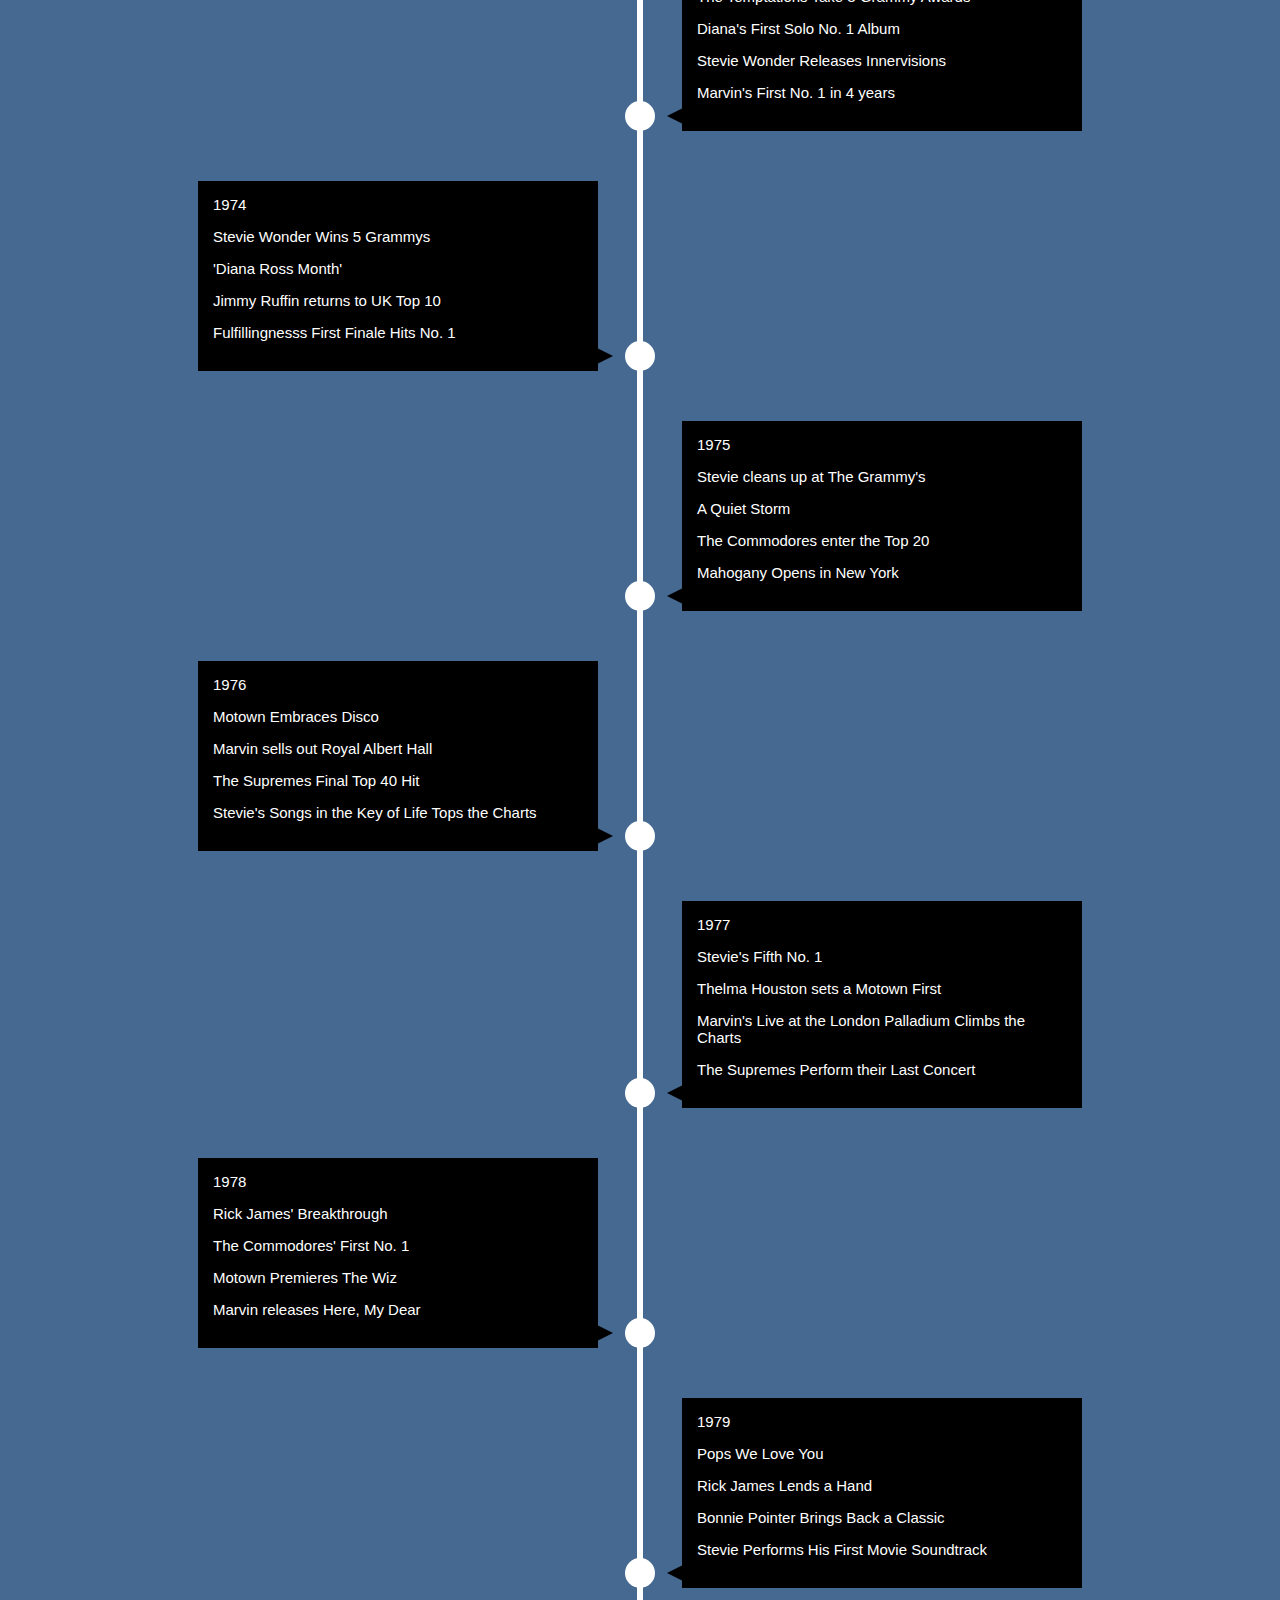
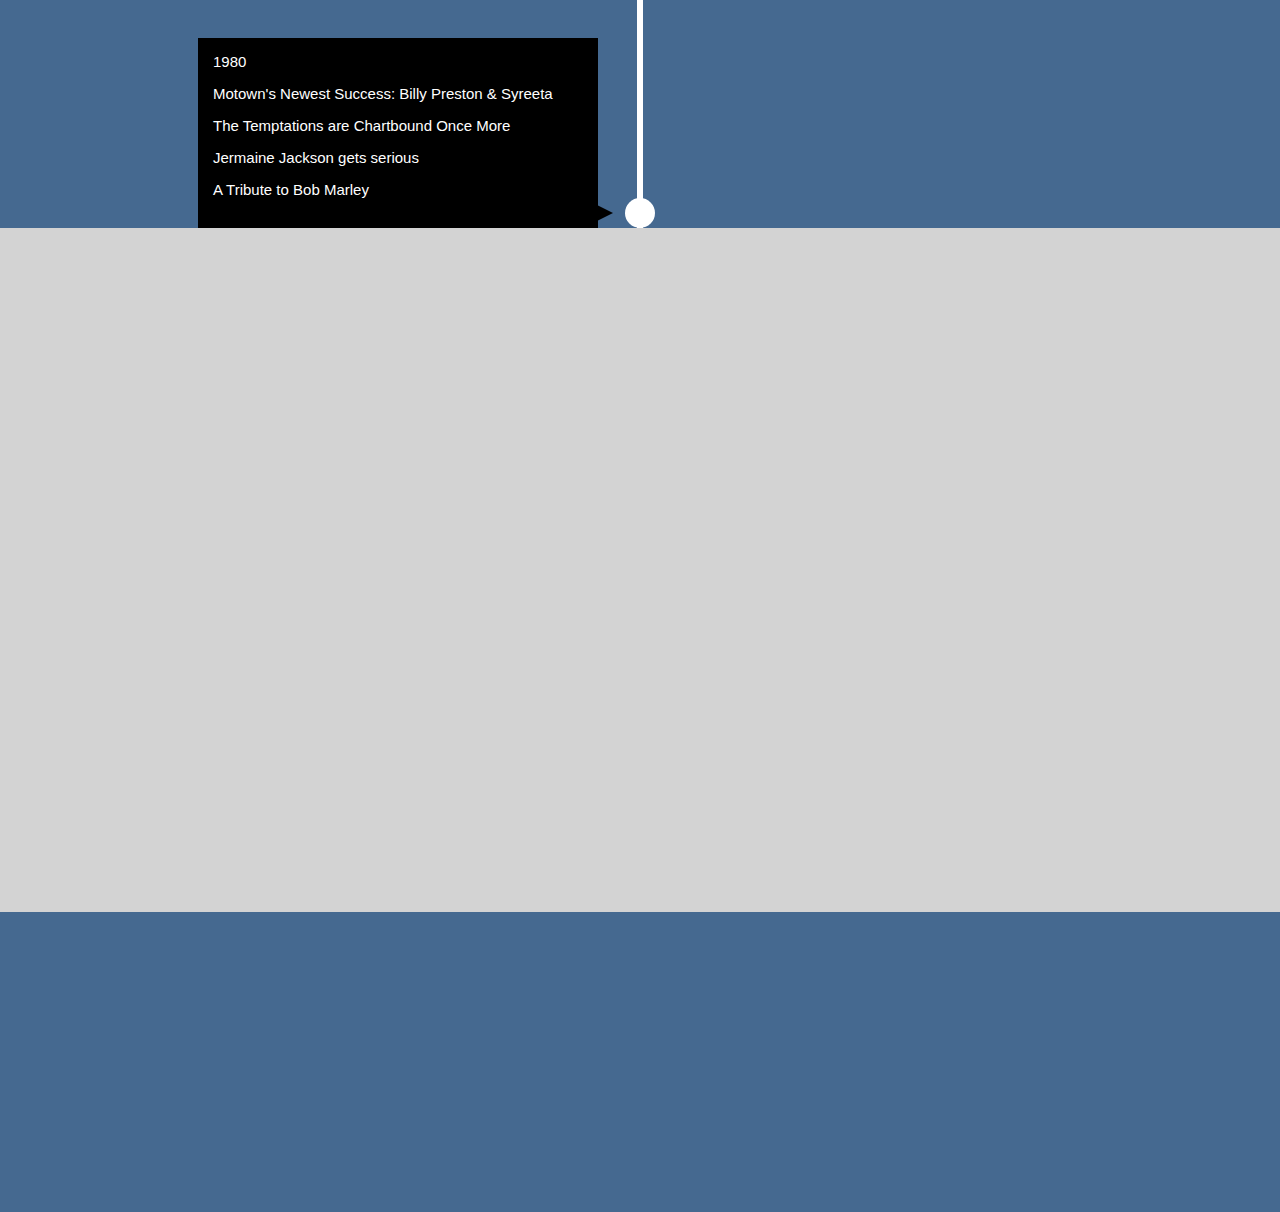
==== commit a3aaea4e: "Final-Project update" ====
--- a/index.html
+++ b/index.html
@@ -51,29 +51,13 @@
          <button type="button" class="play" style="display: none;">Play</button>
        </div>
 </div>
-
-
-
-
-
-
-
-
-
-   
-
- <!--        <button id="btn">DIANA ROSS</button>
-  <br>
-  <br>
-  <button id="btn2">TEST</button>
+ <!--  <button id="btn2">TEST</button> -->
 
         <div id="overlay"></div>
 
         <div id="video">
-    <div id="video-container"></div> -->
-  
-
-      
+    <div id="video-container"></div>
+  </div>
       <div class="circle circle_2">
       </div>
       <div class="circle circle_3">
@@ -309,5 +293,10 @@
     </section>
     <script src="js/index.js"></script>
   </body>
+  <footer>
+     <div id="spotify">
+       <iframe src="https://embed.spotify.com/?uri=spotify:track:5KytIKWqQJXb2T3RNOyi9G" width="300" height="380" frameborder="0" allowtransparency="true"></iframe>
+</div>
+</footer>
   </html>
 
--- a/css/style.css
+++ b/css/style.css
@@ -79,9 +79,13 @@
 .nav:hover {
 	opacity: 0.5;
     filter: alpha(opacity=50); /* For IE8 and earlier */
-    color: yellow;
-}
-
+}
+
+/*custom mouse*/
+
+body {
+	cursor: url('http://static1.squarespace.com/static/5446e19be4b090557e5db038/t/5781e116f7e0aba104d26d3e/1468129558387/cursor2.png'), auto !important;
+}
 
 /*collage*/
 
@@ -198,15 +202,15 @@
 	padding: 0px 30px 0px 30px;
 }
 
-/*#overlay {
+#overlay {
   position: fixed;
-  top: 0;
+  /*top: 0;
   left: 0;
   z-index: 98;
   height: 100%;
   width: 100%;
   background: #ffffff;
-  opacity: 0.6;
+  opacity: 0.6;*/
   display: none;
 }
 
@@ -233,7 +237,7 @@
   left: 0;
   width: 100%;
   height: 100%;
-}*/
+}
 
 
 
@@ -467,8 +471,14 @@
 
 #history {
 	background-color: #456990;
-	padding-bottom: 200px;
-	overflow: hidden;
+	border-bottom: 30px;
+	overflow: hidden;
+	padding-bottom: 300px;
+}
+
+time {
+	font-family: "Helvetica", sans-serif;
+	font-size: 25px;
 }
 
 .timeline ul li {
@@ -538,10 +548,13 @@
 	padding-bottom: 15px;
 }
 
-time {
-	font-family: "Helvetica", sans-serif;
-	font-size: 25px;
-}
+#spotify {
+	background-color: #D3D3D3;
+	padding-bottom: 300px;
+	overflow: hidden;
+}
+
+
 
 
  
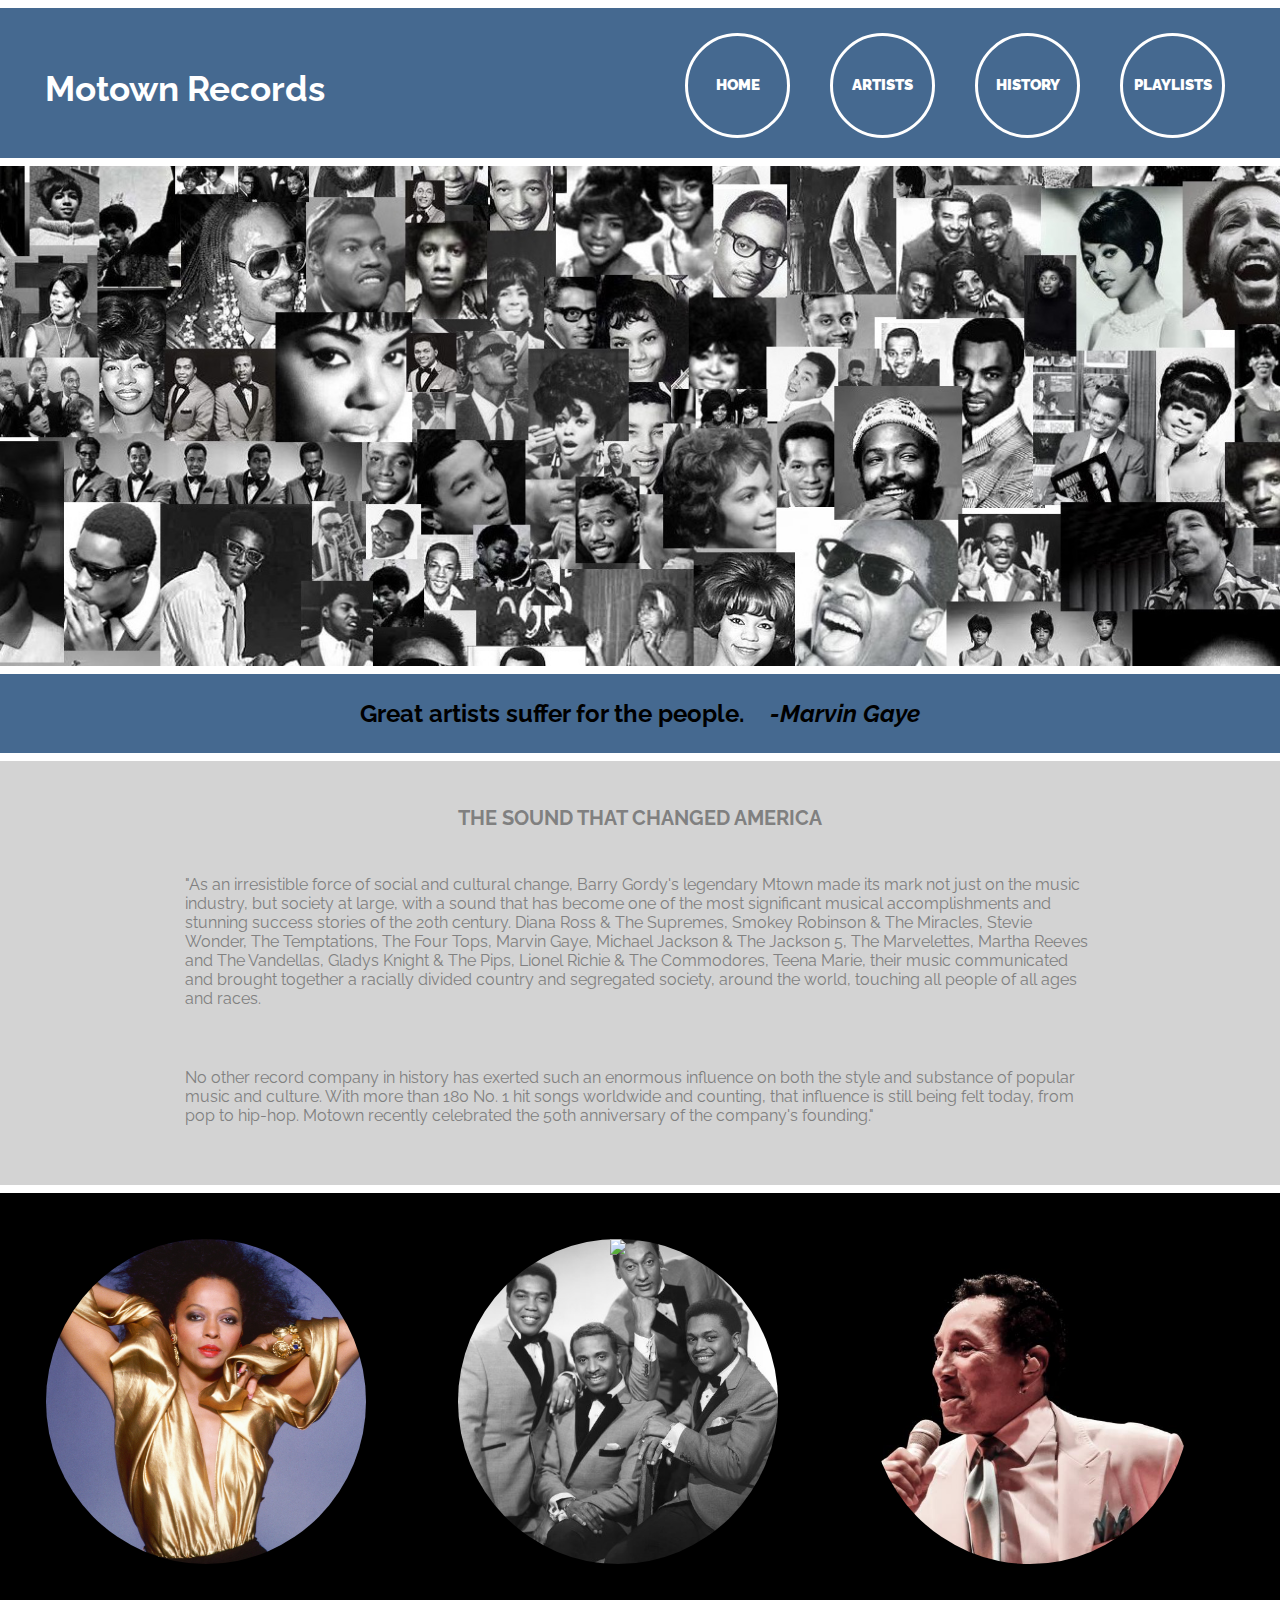
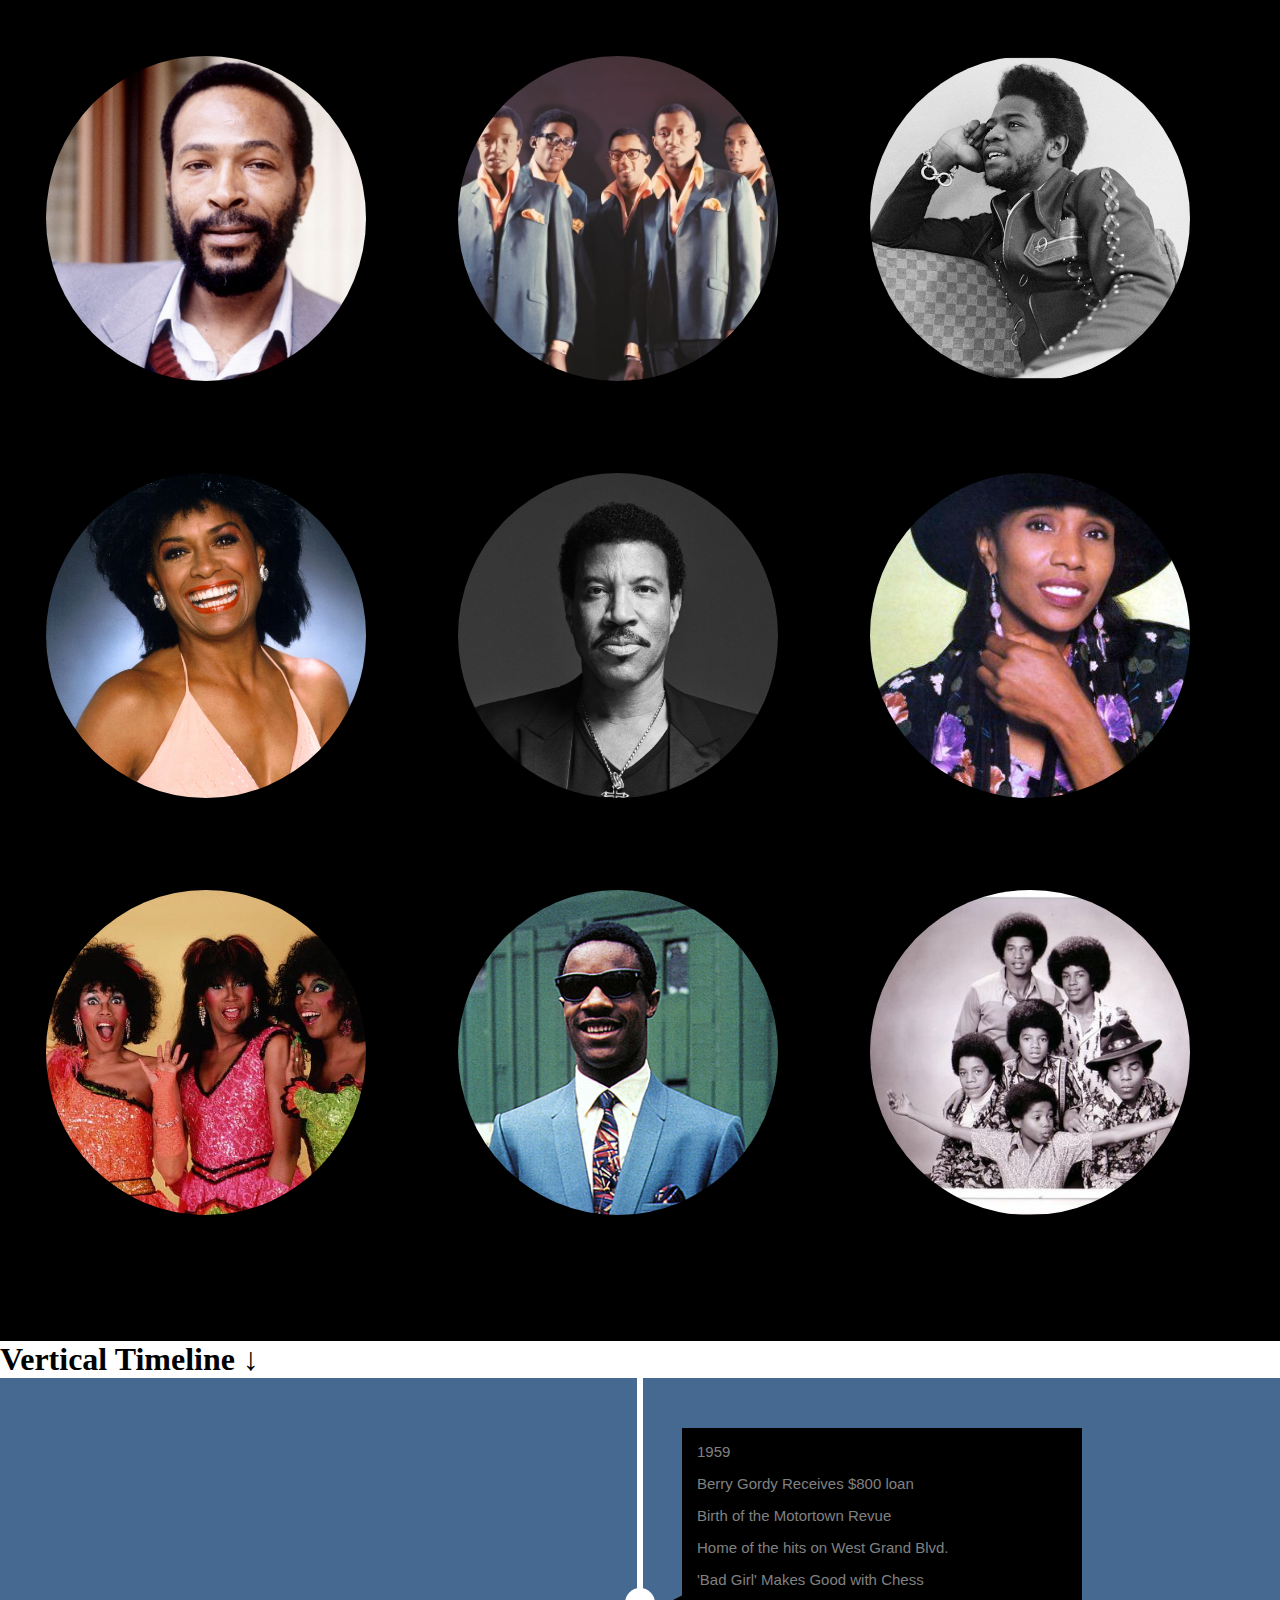
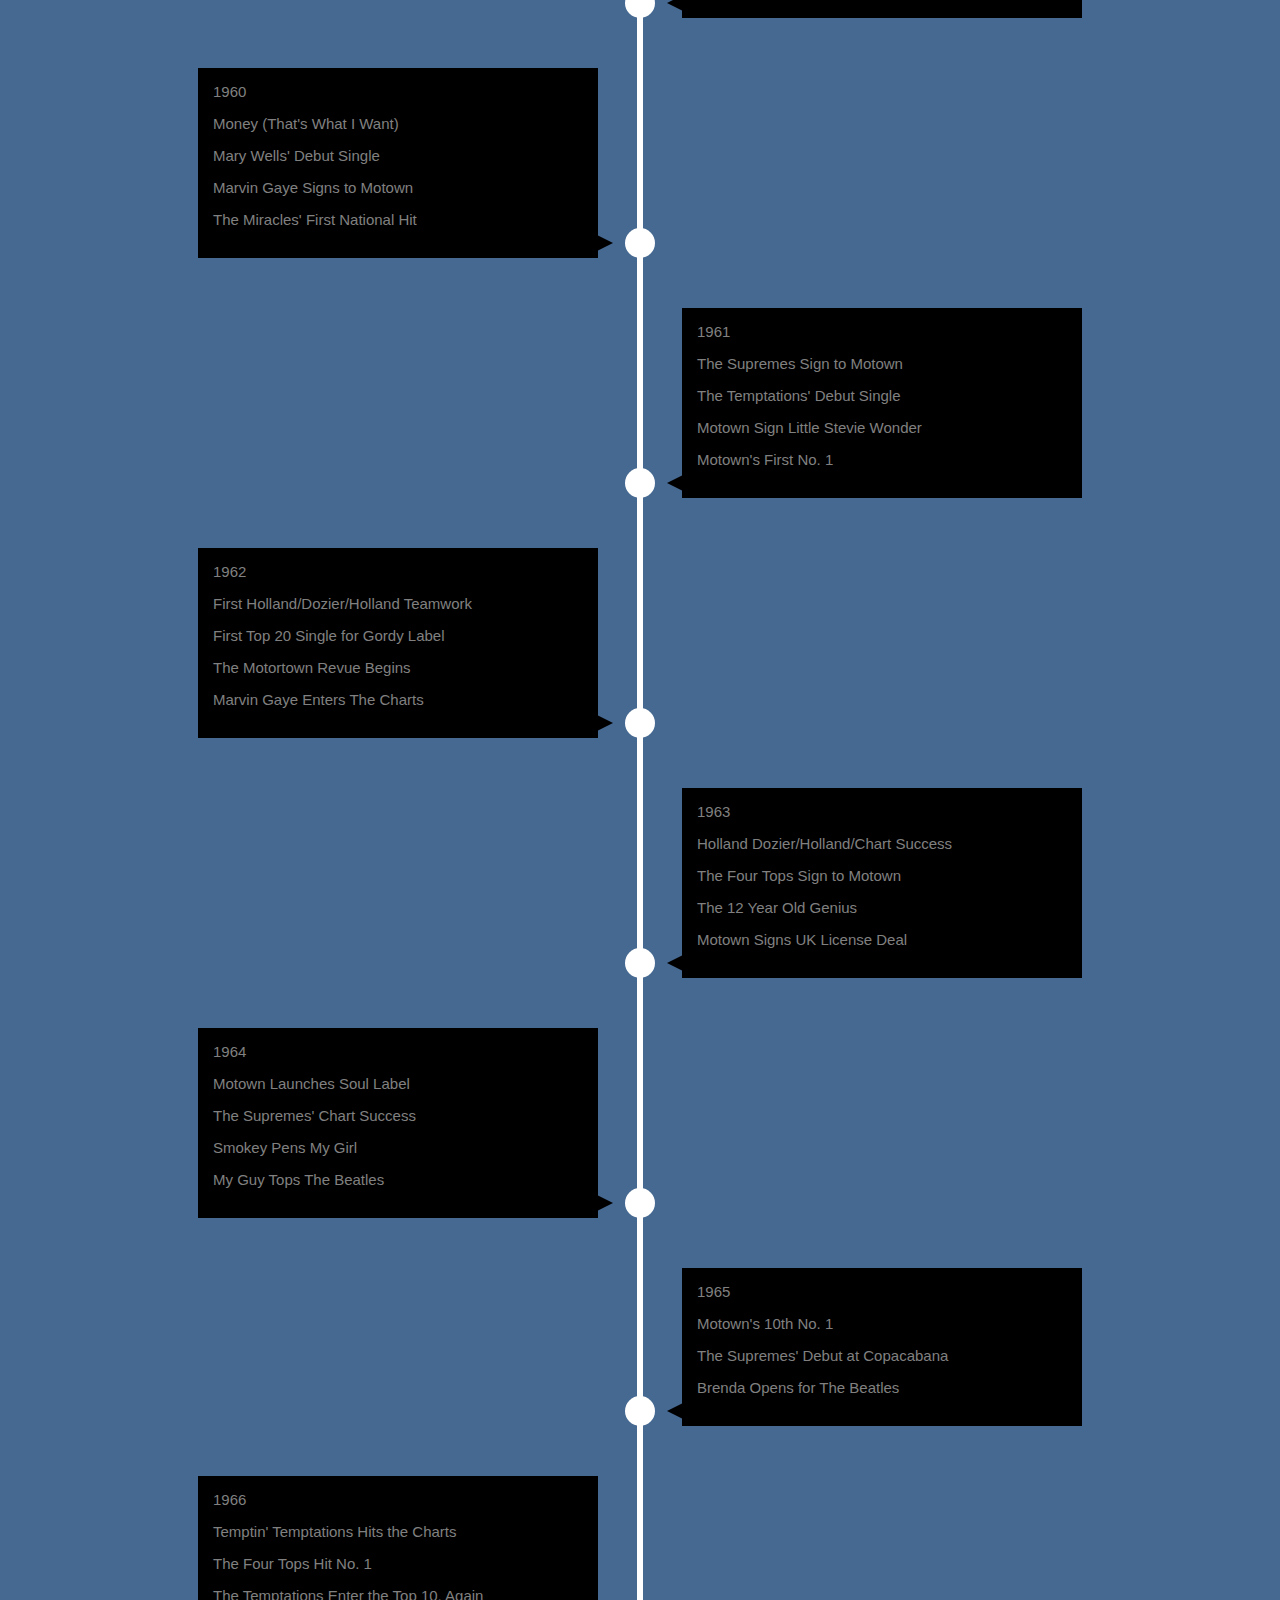
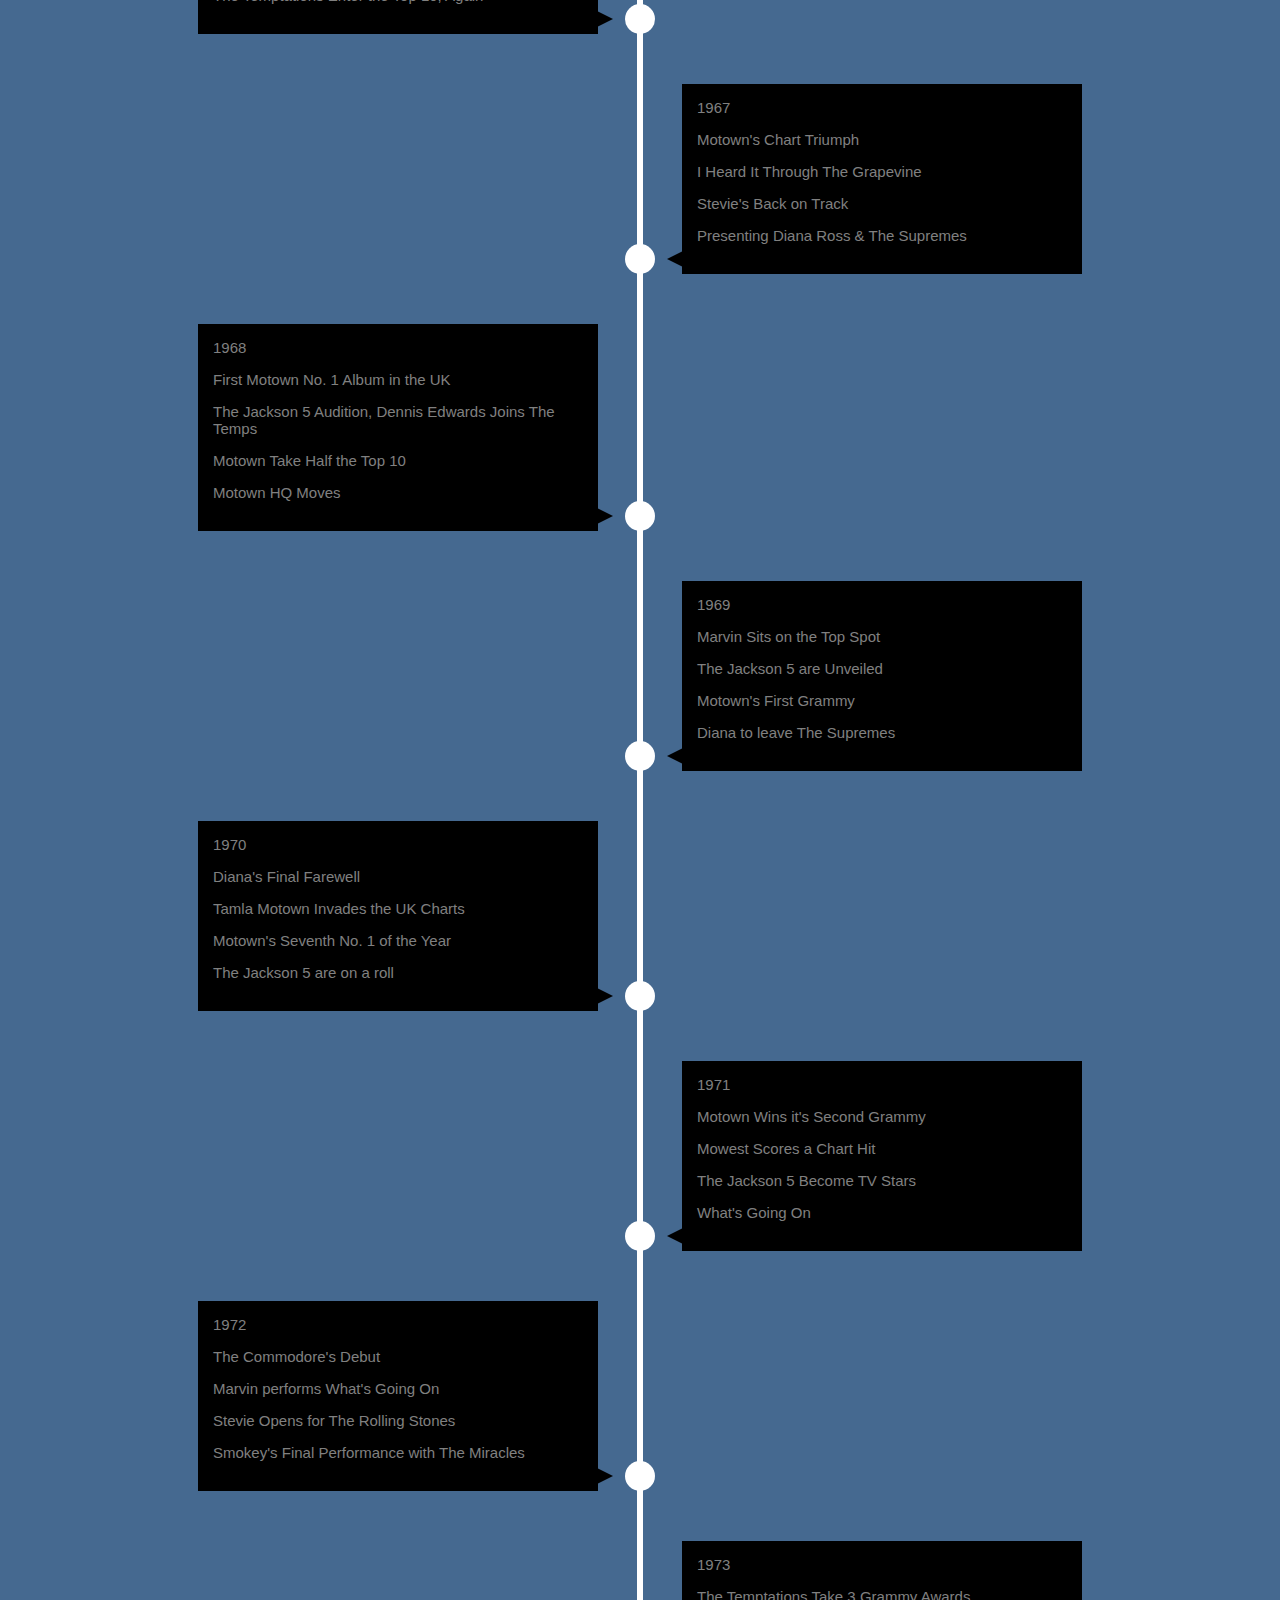
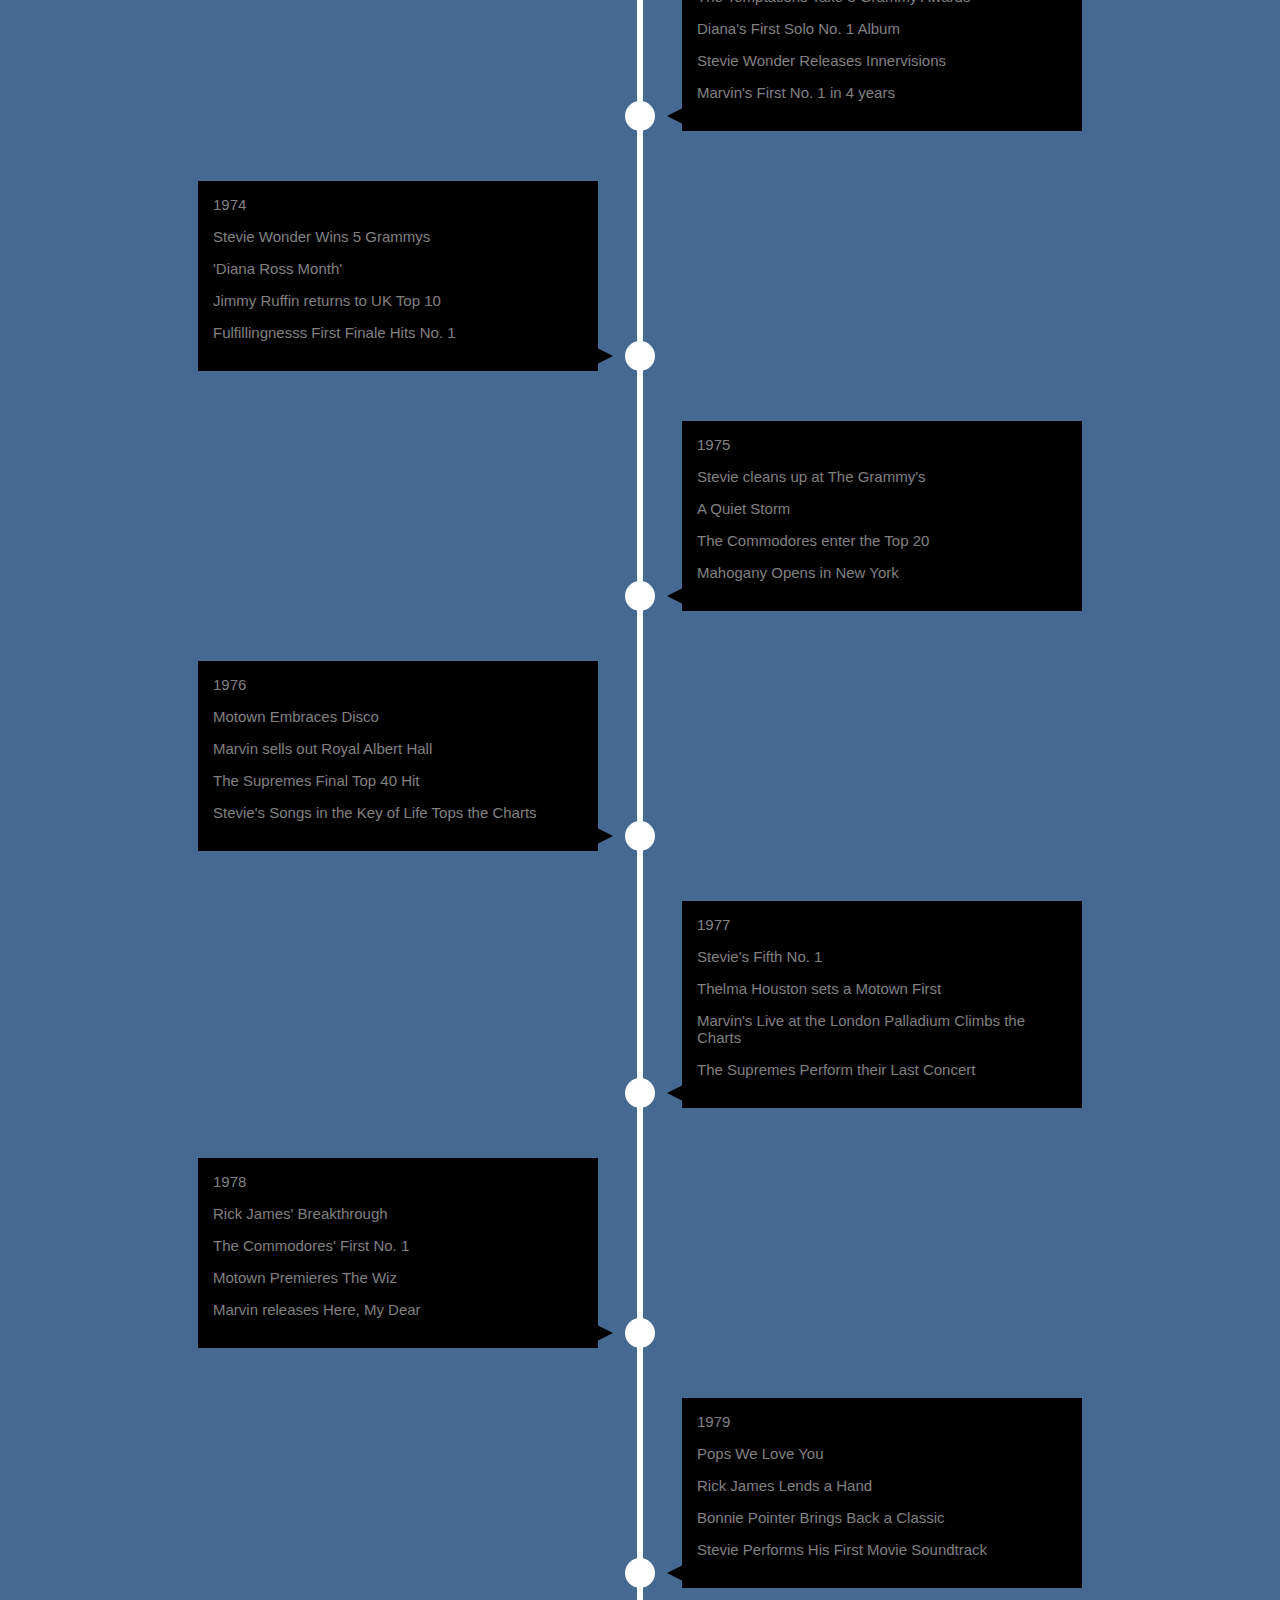
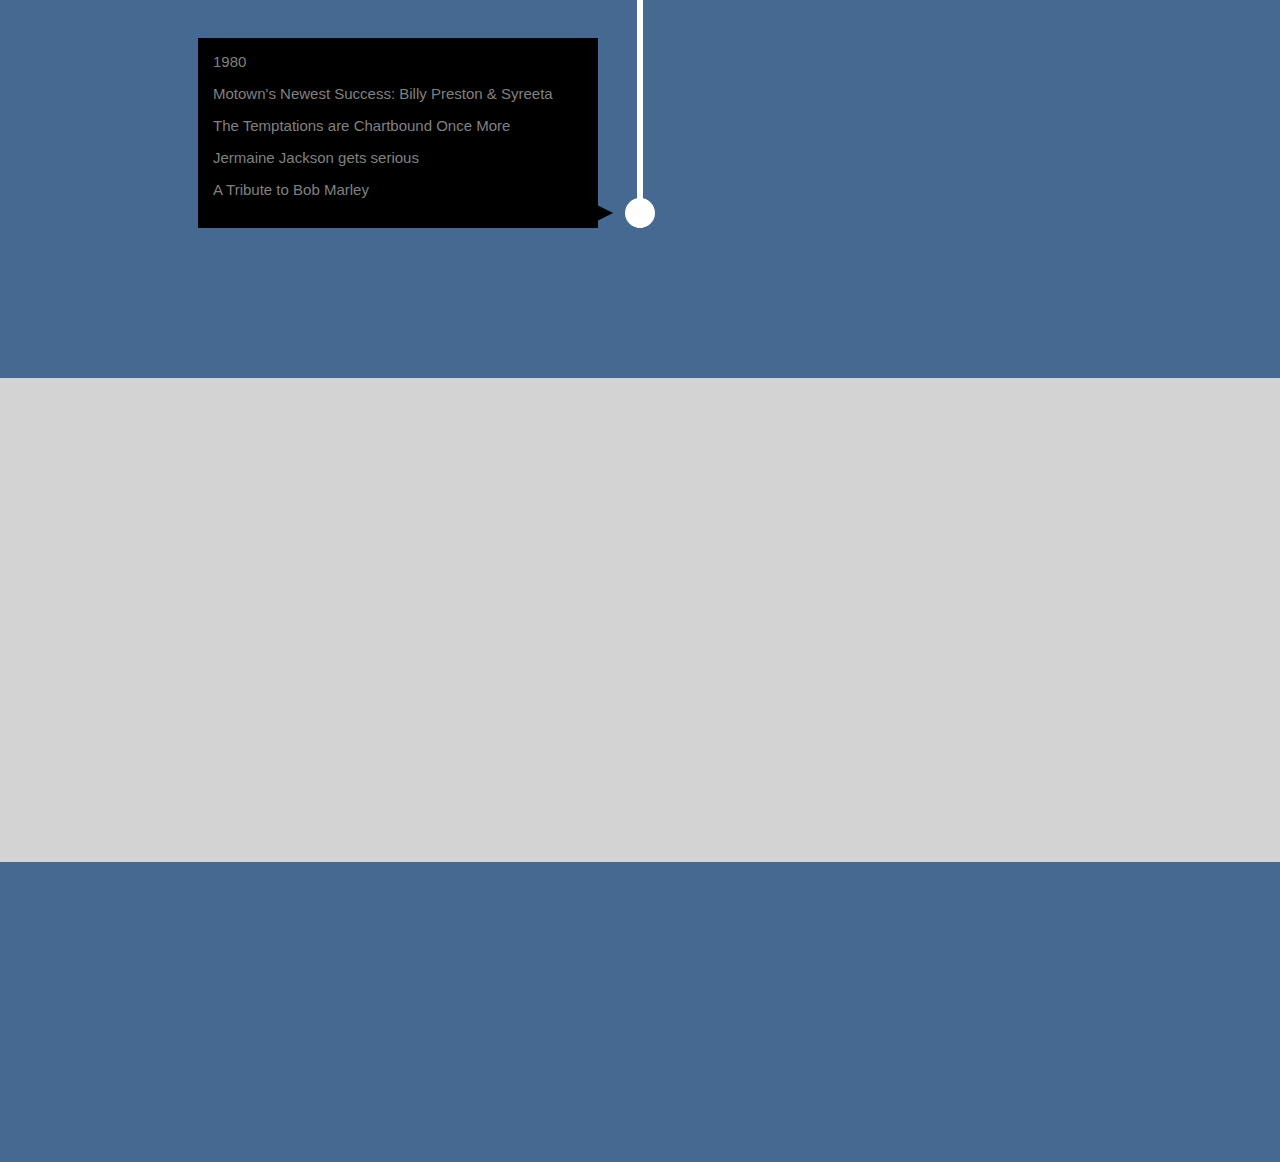
==== commit 949c5346: "Final-Project (90%)" ====
--- a/index.html
+++ b/index.html
@@ -3,7 +3,7 @@
 
 <head>
 	<meta charset="utf-8">
-	<meta name="description" content="Your description goes here">
+	<meta name="final project" content="Motown Records">
 	<meta name="keywords" content="one, two, three">
 
 	<title>Motown Records</title>
@@ -46,257 +46,263 @@
 
   <section id="artists">
     <div id="parent-container">
-      <div class="circle circle_1">
-        <div class="divbutton">
-         <button type="button" class="play" style="display: none;">Play</button>
-       </div>
-</div>
- <!--  <button id="btn2">TEST</button> -->
-
-        <div id="overlay"></div>
-
-        <div id="video">
-    <div id="video-container"></div>
+      <div class="circle circle_1"><a href="diana ross.html"></a>
+       <!--  <div class="divbutton">
+         <button type="button" class="play">Play</button>
+       </div> -->
+     </div>
+     <!--  <button id="btn2">TEST</button> -->
+
+    <!--  <div id="overlay"></div>
+
+     <div id="video">
+      <div id="video-container"></div>
+    </div> -->
+
+    <div class="circle circle_2"><a href="the four tops.html">
+       <img src="..images/the four tops.jpg"></a>
+    </div>
+    <div class="circle circle_3"><a href="smokey robinson.html"></a>
+    </div>
+    <div class="circle circle_4"><a href="marvin gaye.html"></a>
+    </div>
+    <div class="circle circle_5"><a href="the temptations.html"></a>
+    </div>
+    <div class="circle circle_6"><a href="al green.html"></a>
+    </div>
+    <div class="circle circle_7"><a href="barbara mcnair.html"></a>
+    </div>
+    <div class="circle circle_8"><a href="lionel richie.html"></a>
+    </div>
+    <div class="circle circle_9"><a href="syreeta wright.html"></a>
+    </div>
+    <div class="circle circle_10"><a href="the pointer sisters.html"></a>
+    </div>
+    <div class="circle circle_11"><a href="stevie wonder.html"></a>
+    </div>
+    <div class="circle circle_12"><a href="jackson 5.html"></a>
+    </div>
   </div>
-      <div class="circle circle_2">
-      </div>
-      <div class="circle circle_3">
-      </div>
-      <div class="circle circle_4">
-      </div>
-      <div class="circle circle_5">
-      </div>
-      <div class="circle circle_6">
-      </div>
-      <div class="circle circle_7">
-      </div>
-      <div class="circle circle_8">
-      </div>
-      <div class="circle circle_9">
-      </div>
-      <div class="circle circle_10">
-      </div>
-      <div class="circle circle_11">
-      </div>
-      <div class="circle circle_12">
-      </div>
-    </div>
-  </section> 
-
-
-  <section class="intro">
-    <div class="container">
-      <h1>Vertical Timeline &darr;</h1>
-    </div>
+</section> 
+
+
+<section class="intro">
+  <div class="container">
+    <h1>Vertical Timeline &darr;</h1>
+  </div>
+</section>
+
+<div id="history">
+  <section class="timeline">
+    <ul>
+      <li class="in-view">
+        <div>
+          <time><p class="spacing">1959</br></p></time>
+          <p class="spacing">Berry Gordy Receives $800 loan</br></p>
+          <p class="spacing">Birth of the Motortown Revue</br></p>
+          <p class="spacing">Home of the hits on West Grand Blvd.</br></p>
+          <p class="spacing">'Bad Girl' Makes Good with Chess</br></p>
+        </div>
+      </li>
+      <li class="in-view">
+        <div>
+          <time><p class="spacing">1960</br></p></time>
+          <p class="spacing">Money (That's What I Want)</br></p>
+          <p class="spacing">Mary Wells' Debut Single</br></p>
+          <p class="spacing">Marvin Gaye Signs to Motown</br></p>
+          <p class="spacing">The Miracles' First National Hit</br></p>
+        </div>
+      </li>
+      <li class="in-view">
+        <div>
+          <time><p class="spacing">1961</br></p></time>
+          <p class="spacing">The Supremes Sign to Motown</br></p>
+          <p class="spacing">The Temptations' Debut Single</br></p>
+          <p class="spacing">Motown Sign Little Stevie Wonder</br></p>
+          <p class="spacing">Motown's First No. 1</br></p>
+        </div>
+      </li>
+      <li class="in-view">
+        <div>
+          <time><p class="spacing">1962</br></p></time>
+          <p class="spacing">First Holland/Dozier/Holland Teamwork</br></p>
+          <p class="spacing">First Top 20 Single for Gordy Label</br></p>
+          <p class="spacing">The Motortown Revue Begins</br></p>
+          <p class="spacing">Marvin Gaye Enters The Charts</br></p>
+        </div>
+      </li>
+      <li class="in-view">
+        <div>
+          <time><p class="spacing">1963</br></p></time>
+          <p class="spacing">Holland Dozier/Holland/Chart Success</br></p>
+          <p class="spacing">The Four Tops Sign to Motown</br></p>
+          <p class="spacing">The 12 Year Old Genius</br></p>
+          <p class="spacing">Motown Signs UK License Deal</br></p>
+        </div>
+      </li>
+      <li class="in-view">
+        <div>
+          <time><p class="spacing">1964</br></p></time>
+          <p class="spacing">Motown Launches Soul Label</br></p>
+          <p class="spacing">The Supremes' Chart Success</br></p>
+          <p class="spacing">Smokey Pens My Girl</br></p>
+          <p class="spacing">My Guy Tops The Beatles</br></p>
+        </div>
+      </li>
+      <li class="in-view">
+        <div>
+          <time><p class="spacing">1965</br></p></time>
+          <p class="spacing">Motown's 10th No. 1</br></p>
+          <p class="spacing">The Supremes' Debut at Copacabana</br></p>
+          <p class="spacing">Brenda Opens for The Beatles</br></p>
+        </div>
+      </li>
+      <li class="in-view">
+        <div>
+          <time><p class="spacing">1966</br></p></time>
+          <p class="spacing">Temptin' Temptations Hits the Charts</br></p>
+          <p class="spacing">The Four Tops Hit No. 1</br></p>
+          <p class="spacing">The Temptations Enter the Top 10, Again</br></p>
+        </div>
+      </li>
+      <li class="in-view">
+        <div>
+          <time><p class="spacing">1967</br></p></time>
+          <p class="spacing">Motown's Chart Triumph</br></p>
+          <p class="spacing">I Heard It Through The Grapevine</br></p>
+          <p class="spacing">Stevie's Back on Track</br></p>
+          <p class="spacing">Presenting Diana Ross & The Supremes</br></p>
+        </div>
+      </li>
+      <li class="in-view">
+        <div>
+          <time><p class="spacing">1968</br></p></time>
+          <p class="spacing">First Motown No. 1 Album in the UK</br></p>
+          <p class="spacing">The Jackson 5 Audition, Dennis Edwards Joins The Temps</br></p>
+          <p class="spacing">Motown Take Half the Top 10</br></p>
+          <p class="spacing">Motown HQ Moves</br></p>
+        </div>
+      </li>
+      <li class="in-view">
+        <div>
+          <time><p class="spacing">1969</br></p></time>
+          <p class="spacing">Marvin Sits on the Top Spot</br></p>
+          <p class="spacing">The Jackson 5 are Unveiled</br></p>
+          <p class="spacing">Motown's First Grammy</br></p>
+          <p class="spacing">Diana to leave The Supremes</br></p>
+        </div>
+      </li>
+      <li class="in-view">
+        <div>
+          <time><p class="spacing">1970</br></p></time>
+          <p class="spacing">Diana's Final Farewell</br></p>
+          <p class="spacing">Tamla Motown Invades the UK Charts</br></p>
+          <p class="spacing">Motown's Seventh No. 1 of the Year</br></p>
+          <p class="spacing">The Jackson 5 are on a roll</br></p>
+        </div>
+      </li>
+      <li class="in-view">
+        <div>
+          <time><p class="spacing">1971</br></p></time>
+          <p class="spacing">Motown Wins it's Second Grammy</br></p>
+          <p class="spacing">Mowest Scores a Chart Hit</br></p>
+          <p class="spacing">The Jackson 5 Become TV Stars</br></p>
+          <p class="spacing">What's Going On</br></p>
+        </div>
+      </li>
+      <li class="in-view">
+        <div>
+          <time><p class="spacing">1972</br></p></time>
+          <p class="spacing">The Commodore's Debut</br></p>
+          <p class="spacing">Marvin performs What's Going On</br></p>
+          <p class="spacing">Stevie Opens for The Rolling Stones</br></p>
+          <p class="spacing">Smokey's Final Performance with The Miracles</br></p>
+        </div>
+      </li>
+      <li class="in-view">
+        <div>
+          <time><p class="spacing">1973</br></p></time>
+          <p class="spacing">The Temptations Take 3 Grammy Awards</br></p>
+          <p class="spacing">Diana's First Solo No. 1 Album</br></p>
+          <p class="spacing">Stevie Wonder Releases Innervisions</br></p>
+          <p class="spacing">Marvin's First No. 1 in 4 years</br></p>
+        </div>
+      </li>
+      <li class="in-view">
+        <div>
+          <time><p class="spacing">1974</br></p></time>
+          <p class="spacing">Stevie Wonder Wins 5 Grammys</br></p>
+          <p class="spacing">'Diana Ross Month'</br></p>
+          <p class="spacing">Jimmy Ruffin returns to UK Top 10</br></p>
+          <p class="spacing">Fulfillingnesss First Finale Hits No. 1</br></p>
+        </div>
+      </li>
+      <li class="in-view">
+        <div>
+          <time><p class="spacing">1975</br></p></time>
+          <p class="spacing">Stevie cleans up at The Grammy's</br></p>
+          <p class="spacing">A Quiet Storm</br></p>
+          <p class="spacing">The Commodores enter the Top 20</br></p>
+          <p class="spacing">Mahogany Opens in New York</br></p>
+        </div>
+      </li>
+      <li class="in-view">
+        <div>
+          <time><p class="spacing">1976</br></p></time>
+          <p class="spacing">Motown Embraces Disco</br></p>
+          <p class="spacing">Marvin sells out Royal Albert Hall</br></p>
+          <p class="spacing">The Supremes Final Top 40 Hit</br></p>
+          <p class="spacing">Stevie's Songs in the Key of Life Tops the Charts</br></p>
+        </div>
+      </li>
+      <li class="in-view">
+        <div>
+          <time><p class="spacing">1977</br></p></time>
+          <p class="spacing">Stevie's Fifth No. 1</br></p>
+          <p class="spacing">Thelma Houston sets a Motown First</br></p>
+          <p class="spacing">Marvin's Live at the London Palladium Climbs the Charts</br></p>
+          <p class="spacing">The Supremes Perform their Last Concert</br></p>
+        </div>
+      </li>
+      <li class="in-view">
+        <div>
+          <time><p class="spacing">1978</br></p></time>
+          <p class="spacing">Rick James' Breakthrough</br></p>
+          <p class="spacing">The Commodores' First No. 1</br></p>
+          <p class="spacing">Motown Premieres The Wiz</br></p>
+          <p class="spacing">Marvin releases Here, My Dear</br></p>
+        </div>
+      </li>
+      <li class="in-view">
+        <div>
+          <time><p class="spacing">1979</br></p></time>
+          <p class="spacing">Pops We Love You</br></p>
+          <p class="spacing">Rick James Lends a Hand</br></p>
+          <p class="spacing">Bonnie Pointer Brings Back a Classic</br></p>
+          <p class="spacing">Stevie Performs His First Movie Soundtrack</br></p>
+        </div>
+      </li>
+      <li class="in-view">
+        <div>
+          <time><p class="spacing">1980</br></p></time>
+          <p class="spacing">Motown's Newest Success: Billy Preston & Syreeta</br></p>
+          <p class="spacing">The Temptations are Chartbound Once More</br></p>
+          <p class="spacing">Jermaine Jackson gets serious</br></p>
+          <p class="spacing">A Tribute to Bob Marley</br></p>
+        </div>
+      </li>
+    </ul>
   </section>
-
-  <div id="history">
-    <section class="timeline">
-      <ul>
-        <li class="in-view">
-          <div>
-            <time><p class="spacing">1959</br></p></time>
-            <p class="spacing">Berry Gordy Receives $800 loan</br></p>
-            <p class="spacing">Birth of the Motortown Revue</br></p>
-            <p class="spacing">Home of the hits on West Grand Blvd.</br></p>
-            <p class="spacing">'Bad Girl' Makes Good with Chess</br></p>
-          </div>
-        </li>
-        <li class="in-view">
-          <div>
-            <time><p class="spacing">1960</br></p></time>
-            <p class="spacing">Money (That's What I Want)</br></p>
-            <p class="spacing">Mary Wells' Debut Single</br></p>
-            <p class="spacing">Marvin Gaye Signs to Motown</br></p>
-            <p class="spacing">The Miracles' First National Hit</br></p>
-          </div>
-        </li>
-        <li class="in-view">
-          <div>
-            <time><p class="spacing">1961</br></p></time>
-            <p class="spacing">The Supremes Sign to Motown</br></p>
-            <p class="spacing">The Temptations' Debut Single</br></p>
-            <p class="spacing">Motown Sign Little Stevie Wonder</br></p>
-            <p class="spacing">Motown's First No. 1</br></p>
-          </div>
-        </li>
-        <li class="in-view">
-          <div>
-            <time><p class="spacing">1962</br></p></time>
-            <p class="spacing">First Holland/Dozier/Holland Teamwork</br></p>
-            <p class="spacing">First Top 20 Single for Gordy Label</br></p>
-            <p class="spacing">The Motortown Revue Begins</br></p>
-            <p class="spacing">Marvin Gaye Enters The Charts</br></p>
-          </div>
-        </li>
-        <li class="in-view">
-          <div>
-            <time><p class="spacing">1963</br></p></time>
-            <p class="spacing">Holland Dozier/Holland/Chart Success</br></p>
-            <p class="spacing">The Four Tops Sign to Motown</br></p>
-            <p class="spacing">The 12 Year Old Genius</br></p>
-            <p class="spacing">Motown Signs UK License Deal</br></p>
-          </div>
-        </li>
-        <li class="in-view">
-          <div>
-            <time><p class="spacing">1964</br></p></time>
-            <p class="spacing">Motown Launches Soul Label</br></p>
-            <p class="spacing">The Supremes' Chart Success</br></p>
-            <p class="spacing">Smokey Pens My Girl</br></p>
-            <p class="spacing">My Guy Tops The Beatles</br></p>
-          </div>
-        </li>
-        <li class="in-view">
-          <div>
-            <time><p class="spacing">1965</br></p></time>
-            <p class="spacing">Motown's 10th No. 1</br></p>
-            <p class="spacing">The Supremes' Debut at Copacabana</br></p>
-            <p class="spacing">Brenda Opens for The Beatles</br></p>
-          </div>
-        </li>
-        <li class="in-view">
-          <div>
-            <time><p class="spacing">1966</br></p></time>
-            <p class="spacing">Temptin' Temptations Hits the Charts</br></p>
-            <p class="spacing">The Four Tops Hit No. 1</br></p>
-            <p class="spacing">The Temptations Enter the Top 10, Again</br></p>
-          </div>
-        </li>
-        <li class="in-view">
-          <div>
-            <time><p class="spacing">1967</br></p></time>
-            <p class="spacing">Motown's Chart Triumph</br></p>
-            <p class="spacing">I Heard It Through The Grapevine</br></p>
-            <p class="spacing">Stevie's Back on Track</br></p>
-            <p class="spacing">Presenting Diana Ross & The Supremes</br></p>
-          </div>
-        </li>
-        <li class="in-view">
-          <div>
-            <time><p class="spacing">1968</br></p></time>
-            <p class="spacing">First Motown No. 1 Album in the UK</br></p>
-            <p class="spacing">The Jackson 5 Audition, Dennis Edwards Joins The Temps</br></p>
-            <p class="spacing">Motown Take Half the Top 10</br></p>
-            <p class="spacing">Motown HQ Moves</br></p>
-          </div>
-        </li>
-        <li class="in-view">
-          <div>
-            <time><p class="spacing">1969</br></p></time>
-            <p class="spacing">Marvin Sits on the Top Spot</br></p>
-            <p class="spacing">The Jackson 5 are Unveiled</br></p>
-            <p class="spacing">Motown's First Grammy</br></p>
-            <p class="spacing">Diana to leave The Supremes</br></p>
-          </div>
-        </li>
-        <li class="in-view">
-          <div>
-            <time><p class="spacing">1970</br></p></time>
-            <p class="spacing">Diana's Final Farewell</br></p>
-            <p class="spacing">Tamla Motown Invades the UK Charts</br></p>
-            <p class="spacing">Motown's Seventh No. 1 of the Year</br></p>
-            <p class="spacing">The Jackson 5 are on a roll</br></p>
-          </div>
-        </li>
-        <li class="in-view">
-          <div>
-            <time><p class="spacing">1971</br></p></time>
-            <p class="spacing">Motown Wins it's Second Grammy</br></p>
-            <p class="spacing">Mowest Scores a Chart Hit</br></p>
-            <p class="spacing">The Jackson 5 Become TV Stars</br></p>
-            <p class="spacing">What's Going On</br></p>
-          </div>
-        </li>
-        <li class="in-view">
-          <div>
-            <time><p class="spacing">1972</br></p></time>
-            <p class="spacing">The Commodore's Debut</br></p>
-            <p class="spacing">Marvin performs What's Going On</br></p>
-            <p class="spacing">Stevie Opens for The Rolling Stones</br></p>
-            <p class="spacing">Smokey's Final Performance with The Miracles</br></p>
-          </div>
-        </li>
-        <li class="in-view">
-          <div>
-            <time><p class="spacing">1973</br></p></time>
-            <p class="spacing">The Temptations Take 3 Grammy Awards</br></p>
-            <p class="spacing">Diana's First Solo No. 1 Album</br></p>
-            <p class="spacing">Stevie Wonder Releases Innervisions</br></p>
-            <p class="spacing">Marvin's First No. 1 in 4 years</br></p>
-          </div>
-        </li>
-        <li class="in-view">
-          <div>
-            <time><p class="spacing">1974</br></p></time>
-            <p class="spacing">Stevie Wonder Wins 5 Grammys</br></p>
-            <p class="spacing">'Diana Ross Month'</br></p>
-            <p class="spacing">Jimmy Ruffin returns to UK Top 10</br></p>
-            <p class="spacing">Fulfillingnesss First Finale Hits No. 1</br></p>
-          </div>
-        </li>
-        <li class="in-view">
-          <div>
-            <time><p class="spacing">1975</br></p></time>
-            <p class="spacing">Stevie cleans up at The Grammy's</br></p>
-            <p class="spacing">A Quiet Storm</br></p>
-            <p class="spacing">The Commodores enter the Top 20</br></p>
-            <p class="spacing">Mahogany Opens in New York</br></p>
-          </div>
-        </li>
-        <li class="in-view">
-          <div>
-            <time><p class="spacing">1976</br></p></time>
-            <p class="spacing">Motown Embraces Disco</br></p>
-            <p class="spacing">Marvin sells out Royal Albert Hall</br></p>
-            <p class="spacing">The Supremes Final Top 40 Hit</br></p>
-            <p class="spacing">Stevie's Songs in the Key of Life Tops the Charts</br></p>
-          </div>
-        </li>
-        <li class="in-view">
-          <div>
-            <time><p class="spacing">1977</br></p></time>
-            <p class="spacing">Stevie's Fifth No. 1</br></p>
-            <p class="spacing">Thelma Houston sets a Motown First</br></p>
-            <p class="spacing">Marvin's Live at the London Palladium Climbs the Charts</br></p>
-            <p class="spacing">The Supremes Perform their Last Concert</br></p>
-          </div>
-        </li>
-        <li class="in-view">
-          <div>
-            <time><p class="spacing">1978</br></p></time>
-            <p class="spacing">Rick James' Breakthrough</br></p>
-            <p class="spacing">The Commodores' First No. 1</br></p>
-            <p class="spacing">Motown Premieres The Wiz</br></p>
-            <p class="spacing">Marvin releases Here, My Dear</br></p>
-          </div>
-        </li>
-        <li class="in-view">
-          <div>
-            <time><p class="spacing">1979</br></p></time>
-            <p class="spacing">Pops We Love You</br></p>
-            <p class="spacing">Rick James Lends a Hand</br></p>
-            <p class="spacing">Bonnie Pointer Brings Back a Classic</br></p>
-            <p class="spacing">Stevie Performs His First Movie Soundtrack</br></p>
-          </div>
-        </li>
-        <li class="in-view">
-          <div>
-            <time><p class="spacing">1980</br></p></time>
-            <p class="spacing">Motown's Newest Success: Billy Preston & Syreeta</br></p>
-            <p class="spacing">The Temptations are Chartbound Once More</br></p>
-            <p class="spacing">Jermaine Jackson gets serious</br></p>
-            <p class="spacing">A Tribute to Bob Marley</br></p>
-          </div>
-        </li>
-      </ul>
-    </section>
-    <script src="js/index.js"></script>
-  </body>
-  <footer>
-     <div id="spotify">
-       <iframe src="https://embed.spotify.com/?uri=spotify:track:5KytIKWqQJXb2T3RNOyi9G" width="300" height="380" frameborder="0" allowtransparency="true"></iframe>
-</div>
+   <div id="playlists">
+   <iframe src="https://embed.spotify.com/?uri=spotify%3Auser%3A121231115%3Aplaylist%3A58feUBWKKSX9IQdH1LCbjQ" width="300" height="380" frameborder="0" allowtransparency="true"></iframe>
+   <iframe src="https://embed.spotify.com/?uri=spotify:track:5KytIKWqQJXb2T3RNOyi9G" width="300" height="380" frameborder="0" allowtransparency="true"></iframe>
+   <iframe src="https://embed.spotify.com/?uri=spotify:track:5KytIKWqQJXb2T3RNOyi9G" width="300" height="380" frameborder="0" allowtransparency="true"></iframe>
+ </div>
+</body>
+<footer id="contact_form">
 </footer>
-  </html>
-
+
+<script src="js/index.js"></script>
+
+</html>
+
--- a/css/style.css
+++ b/css/style.css
@@ -1,26 +1,26 @@
 * {
-  -moz-box-sizing: border-box; /* Firexfox */
-  -webkit-box-sizing: border-box; /* Safari/Chrome/iOS/Android */
-  box-sizing: border-box; /* IE */
-  margin: 0;
-  padding: 0;
+	-moz-box-sizing: border-box; /* Firexfox */
+	-webkit-box-sizing: border-box; /* Safari/Chrome/iOS/Android */
+	box-sizing: border-box; /* IE */
+	margin: 0;
+	padding: 0;
 }
 
 .round {
-  /* Safari 3-4, iOS 1-3.2, Android 1.6- */
-  -webkit-border-radius: 12px; 
-
-  /* Firefox 1-3.6 */
-  -moz-border-radius: 12px; 
-  
-  /* Opera 10.5, IE 9, Safari 5, Chrome, Firefox 4, iOS 4, Android 2.1+ */
-  border-radius: 12px; 
+	/* Safari 3-4, iOS 1-3.2, Android 1.6- */
+	-webkit-border-radius: 12px; 
+
+	/* Firefox 1-3.6 */
+	-moz-border-radius: 12px; 
+
+	/* Opera 10.5, IE 9, Safari 5, Chrome, Firefox 4, iOS 4, Android 2.1+ */
+	border-radius: 12px; 
 }
 
 /*navigation bar*/
 
 .motown-records {
-	color: gray;
+	color: #faebd7;
 	font-size: 35px;
 	font-weight: 700;
 	font-family: 'Raleway', sans-serif;
@@ -31,22 +31,18 @@
 
 .motown-records:hover {
 	opacity: 0.5;
-    filter: alpha(opacity=50); /* For IE8 and earlier */
-    color: white;
-}
-
- a:visited, a:link {
+	filter: alpha(opacity=50); /* For IE8 and earlier */
+	color: white;
+}
+
+a:visited, a:link {
 	color: #fff;
-  text-decoration: none;
-}
-
-a.startup-matchmaker:link, a.startup-matchmaker:visited {
-	color: #fdf731;
+	text-decoration: none;
 }
 
 header { 
 	border-top: solid 8px #fff;
-	background-color: #ADD8E6;
+	background-color: #456990; /*#ADD8E6*/
 	overflow: hidden;
 	border-bottom: solid 8px #fff;
 	padding-top: 25px;
@@ -73,12 +69,12 @@
 }
 
 ul li {
-list-style-type: none;
+	list-style-type: none;
 }
 
 .nav:hover {
 	opacity: 0.5;
-    filter: alpha(opacity=50); /* For IE8 and earlier */
+	filter: alpha(opacity=50); /* For IE8 and earlier */
 }
 
 /*custom mouse*/
@@ -101,7 +97,7 @@
 /*marvin gaye quote*/
 
 .tagline-main {
-	background-color: #ADD8E6;
+	background-color: #456990;
 	font-family: 'Raleway', sans-serif;
 	text-align: center;
 	font-weight: 700;
@@ -165,9 +161,9 @@
 #parent-container{
 	overflow: hidden;
 	width: 100%;
-  height: 100%;
-  position: relative;
-  text-align: center;
+	height: 100%;
+	position: relative;
+	text-align: center;
 }
 
 .circle{
@@ -187,14 +183,14 @@
 
 .circle_1:hover {
 	opacity: 0.3;
-    filter: alpha(opacity=30); /* For IE8 and earlier */
+	filter: alpha(opacity=30); /* For IE8 and earlier */
 }
 
 .divbutton {
 	height: 100px;
-    margin-top: 162px;
-    padding: 10px 30px 10px 30px;
-    font-family: "Raleway", sans-serif;
+	margin-top: 162px;
+	padding: 10px 30px 10px 30px;
+	font-family: "Raleway", sans-serif;
 }
 
 .play {
@@ -203,7 +199,7 @@
 }
 
 #overlay {
-  position: fixed;
+	position: fixed;
   /*top: 0;
   left: 0;
   z-index: 98;
@@ -215,57 +211,31 @@
 }
 
 #video {
-  display: none;
-  position: absolute;
-  top: 15%;
-  left: 10%;
-  width: 80%;
-  z-index: 99;
+	display: none;
+	position: absolute;
+	top: 15%;
+	left: 10%;
+	width: 80%;
+	z-index: 99;
 }
 
 #video-container {
-  position: relative;
-  padding-bottom: 56.25%;
-  padding-top: 30px;
-  height: 0;
-  overflow: hidden;
+	position: relative;
+	padding-bottom: 56.25%;
+	padding-top: 30px;
+	height: 0;
+	overflow: hidden;
 }
 
 #video-container iframe {
-  position: absolute;
-  top: 0;
-  left: 0;
-  width: 100%;
-  height: 100%;
-}
-
-
-
-
-
-
-
-
-
-
-
-
-
-
-
-
-
-
-
+	position: absolute;
+	top: 0;
+	left: 0;
+	width: 100%;
+	height: 100%;
+}
 
 .circle_2 {
-    /*background-color: #fff;
-	border-radius: 50%;
-	height: 325px;
-	width: 25%;
-	margin: 80px 50px 0px 20px;
-	float: left;*/
-	/*border: solid 8px gray;*/
 	background-image: url("../images/the four tops.jpg");
 	background-size: cover;
 	background-repeat: no-repeat;
@@ -274,17 +244,10 @@
 
 .circle_2:hover {
 	opacity: 0.5;
-    filter: alpha(opacity=50); /* For IE8 and earlier */
+	filter: alpha(opacity=50); 
 }
 
 .circle_3 {
-   /*background-color: #fff;
-	margin: 80px 60px 0px 25px;
-	float: left;
-	border-radius: 50%;
-	height: 325px;
-	width: 25%;*/
-	/*border: solid 8px gray;*/
 	background-image: url("../images/smokey robinson.jpg");
 	background-size: cover;
 	background-repeat: no-repeat;
@@ -293,17 +256,10 @@
 
 .circle_3:hover {
 	opacity: 0.5;
-    filter: alpha(opacity=50); /* For IE8 and earlier */
+	filter: alpha(opacity=50); 
 }
 
 .circle_4 {
-   /*background-color: #fff;
-	border-radius: 50%;
-	height: 325px;
-	width: 25%;
-	margin: 140px 60px 0px 70px;
-	float: left;*/
-	/*border: solid 8px gray;*/
 	background-image: url("../images/marvin gaye.jpg");
 	background-size: cover;
 	background-repeat: no-repeat;
@@ -312,17 +268,10 @@
 
 .circle_4:hover {
 	opacity: 0.5;
-    filter: alpha(opacity=50); /* For IE8 and earlier */
+	filter: alpha(opacity=50); 
 }
 
 .circle_5 {
-   /*background-color: #fff;
-	width: 25%;
-	padding-bottom: 300px;
-	margin: 140px 50px 0px 20px;
-	float: left;
-	border-radius: 150px;*/
-	/*border: solid 8px gray;*/
 	background-image: url("../images/the temptations.jpg");
 	background-size: cover;
 	background-repeat: no-repeat;
@@ -330,17 +279,10 @@
 
 .circle_5:hover {
 	opacity: 0.5;
-    filter: alpha(opacity=50); /* For IE8 and earlier */
+	filter: alpha(opacity=50); 
 }
 
 .circle_6 {
-    /*background-color: #fff;
-	width: 25%;
-	padding-bottom: 300px;
-	margin: 140px 60px 0px 25px;
-	float: left;
-	border-radius: 150px;*/
-	/*border: solid 8px gray;*/
 	background-image: url("../images/al green.jpg");
 	background-size: cover;
 	background-repeat: no-repeat;
@@ -349,17 +291,10 @@
 
 .circle_6:hover {
 	opacity: 0.5;
-    filter: alpha(opacity=50); /* For IE8 and earlier */
+	filter: alpha(opacity=50); 
 }
 
 .circle_7 {
-  /*background-color: #fff;
-	width: 25%;
-	padding-bottom: 300px;
-	float: left;
-	margin: 140px 60px 0px 70px;
-	border-radius: 150px;*/
-	/*border: solid 8px gray;*/
 	background-image: url("../images/barbara mcnair.jpg");
 	background-size: cover;
 	background-repeat: no-repeat;
@@ -368,17 +303,10 @@
 
 .circle_7:hover {
 	opacity: 0.5;
-    filter: alpha(opacity=50); /* For IE8 and earlier */
+	filter: alpha(opacity=50); 
 }
 
 .circle_8 {
- /*   background-color: #fff;
-	width: 25%;
-	padding-bottom: 300px;
-	margin: 140px 50px 0px 20px;
-	float: left;
-	border-radius: 150px;*/
-	/*border: solid 8px gray;*/
 	background-image: url("../images/lionel richie.jpg");
 	background-size: cover;
 	background-repeat: no-repeat;
@@ -387,17 +315,10 @@
 
 .circle_8:hover {
 	opacity: 0.5;
-    filter: alpha(opacity=50); /* For IE8 and earlier */
+	filter: alpha(opacity=50); 
 }
 
 .circle_9 {
-/* background-color: #fff;
-	width: 25%;
-	padding-bottom: 300px;
-	margin: 140px 60px 0px 25px;
-	float: left;
-	border-radius: 150px;*/
-	/*border: solid 8px gray;*/
 	background-image: url("../images/syreeta wright.jpg");
 	background-size: cover;
 	background-repeat: no-repeat;
@@ -406,17 +327,10 @@
 
 .circle_9:hover {
 	opacity: 0.5;
-    filter: alpha(opacity=50); /* For IE8 and earlier */
+	filter: alpha(opacity=50); 
 }
 
 .circle_10 {
-   /*background-color: #fff;
-	width: 25%;
-	padding-bottom: 300px;
-	margin: 140px 60px 0px 70px;
-	float: left;
-	border-radius: 150px;*/
-	/*border: solid 8px gray;*/
 	background-image: url("../images/the pointer sisters.jpg");
 	background-size: cover;
 	background-repeat: no-repeat;
@@ -425,18 +339,11 @@
 
 .circle_10:hover {
 	opacity: 0.5;
-    filter: alpha(opacity=50); /* For IE8 and earlier */
+	filter: alpha(opacity=50); 
 }
 
 .circle_11 {
-  /* background-color: #fff;
-	width: 25%;
-	padding-bottom: 300px;
-	margin: 140px 50px 0px 20px;
-	float: left;
-	border-radius: 150px;*/
-	/*border: solid 8px gray;*/
-	background-image: url("../images/berry gordy.jpg");
+	background-image: url("../images/stevie wonder.jpg");
 	background-size: cover;
 	background-repeat: no-repeat;
 	background-position: center;
@@ -444,17 +351,10 @@
 
 .circle_11:hover {
 	opacity: 0.5;
-    filter: alpha(opacity=50); /* For IE8 and earlier */
+	filter: alpha(opacity=50); 
 }
 
 .circle_12 {
-   /*background-color: #fff;
-	width: 25%;
-	padding-bottom: 300px;
-	margin: 140px 60px 0px 25px;
-	float: left;
-	border-radius: 150px;*/
-	/*border: solid 8px gray;*/
 	background-image: url("../images/jackson 5.jpg");
 	background-size: cover;
 	background-repeat: no-repeat;
@@ -463,9 +363,8 @@
 
 .circle_12:hover {
 	opacity: 0.5;
-    filter: alpha(opacity=50); /* For IE8 and earlier */
-}
-
+	filter: alpha(opacity=50); 
+}
 
 /*timeline*/
 
@@ -482,76 +381,81 @@
 }
 
 .timeline ul li {
-  list-style-type: none;
-  position: relative;
-  width: 6px;
-  margin: 0 auto;
-  padding-top: 50px;
-  background: #fff;
+	list-style-type: none;
+	position: relative;
+	width: 6px;
+	margin: 0 auto;
+	padding-top: 50px;
+	background: #fff;
 }
 
 .timeline ul li::after {
-  background: #fff;
-  transition: background .5s ease-in-out;
-  content: '';
-  position: absolute;
-  left: 50%;
-  bottom: 0;
-  transform: translateX(-50%);
-  width: 30px;
-  height: 30px;
-  border-radius: 50%;
-  background: inherit;
+	background: #faebd7;
+	transition: background .5s ease-in-out;
+	content: '';
+	position: absolute;
+	left: 50%;
+	bottom: 0;
+	transform: translateX(-50%);
+	width: 30px;
+	height: 30px;
+	border-radius: 50%;
+	background: inherit;
 }
 
 .timeline ul li div {
-  position: relative;
-  bottom: 0;
-  width: 400px;
-  padding: 15px;
-  background: #000;
-	}
- 
+	position: relative;
+	bottom: 0;
+	width: 400px;
+	padding: 15px;
+	background: #000;
+}
+
 .timeline ul li div::before {
-  content: '';
-  position: absolute;
-  bottom: 7px;
-  width: 0;
-  height: 0;
-  border-style: solid;
+	content: '';
+	position: absolute;
+	bottom: 7px;
+	width: 0;
+	height: 0;
+	border-style: solid;
 }
 
 .timeline ul li:nth-child(odd) div {
-  	left: 45px;
-}
- 
+	left: 45px;
+}
+
 .timeline ul li:nth-child(odd) div::before {
-  left: -15px;
-  border-width: 8px 16px 8px 0;
-  border-color: transparent #000 transparent transparent;
+	left: -15px;
+	border-width: 8px 16px 8px 0;
+	border-color: transparent #000 transparent transparent;
 }
 
 .timeline ul li:nth-child(even) div {
-  left: -439px;
-}
- 
+	left: -439px;
+}
+
 .timeline ul li:nth-child(even) div::before {
-  right: -15px;
-  border-width: 8px 0 8px 16px;
-  border-color: transparent transparent transparent #000;
+	right: -15px;
+	border-width: 8px 0 8px 16px;
+	border-color: transparent transparent transparent #000;
 } 
 
 .spacing {
 	font-family: "Helvetica", sans-serif;
 	font-size: 15px;
-	color: white;
+	color: gray;
 	padding-bottom: 15px;
 }
 
-#spotify {
+#playlists {
 	background-color: #D3D3D3;
-	padding-bottom: 300px;
-	overflow: hidden;
+	padding: 50px 0px 50px 180px;
+	overflow: hidden;
+	margin-top: 150px;
+}
+
+#contact_form {
+
 }
 
 
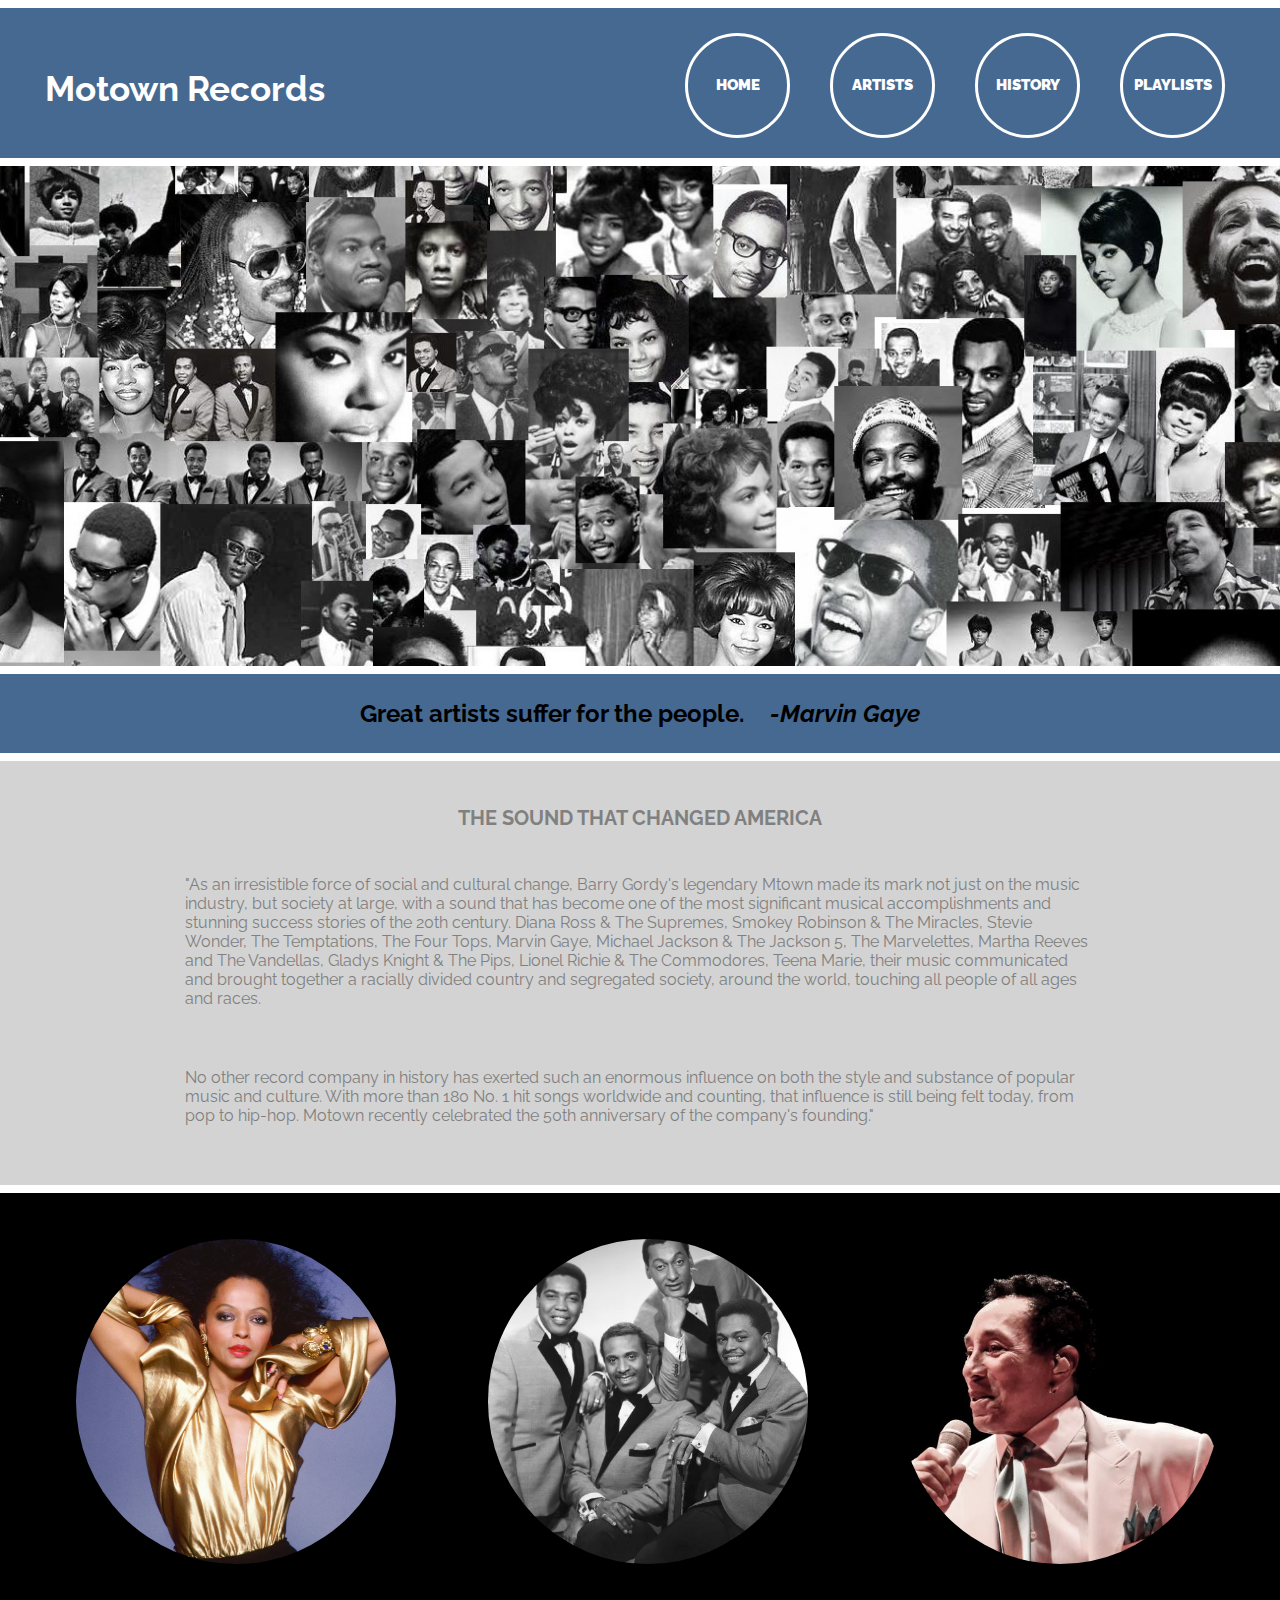
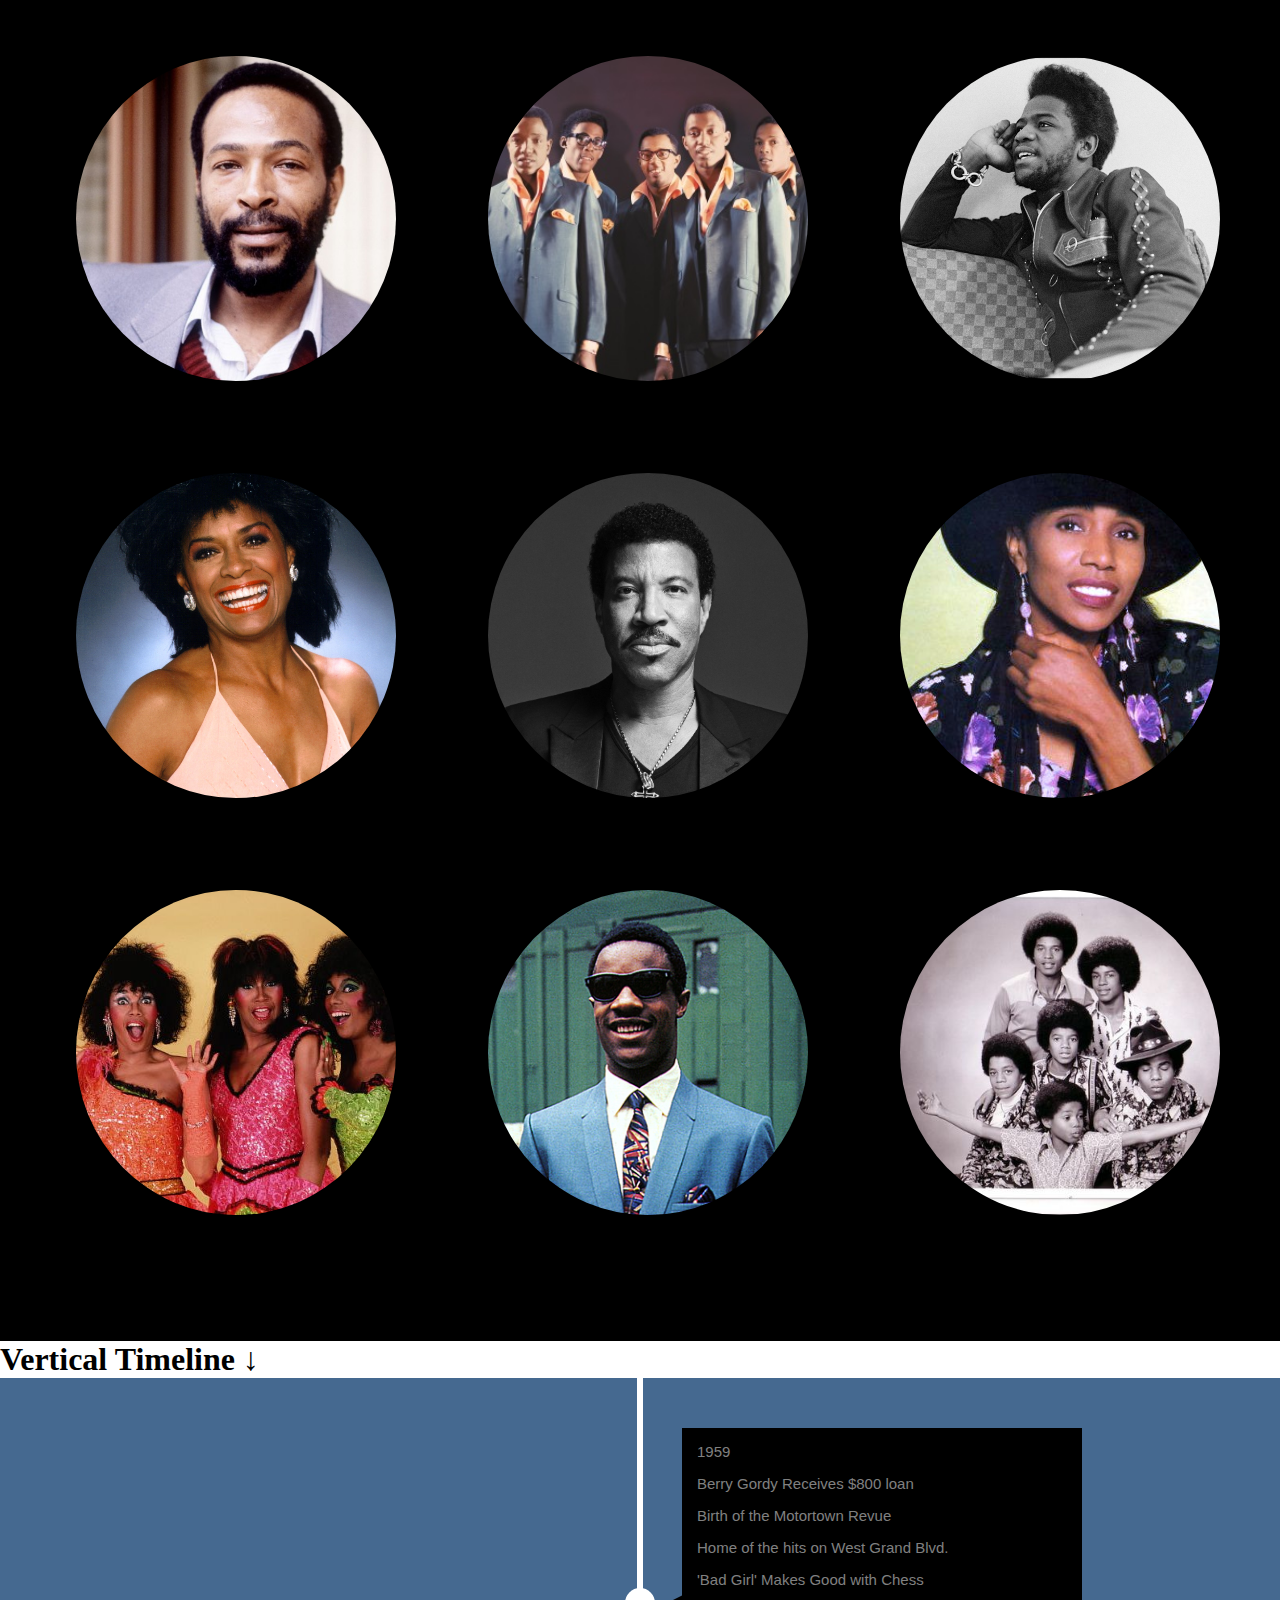
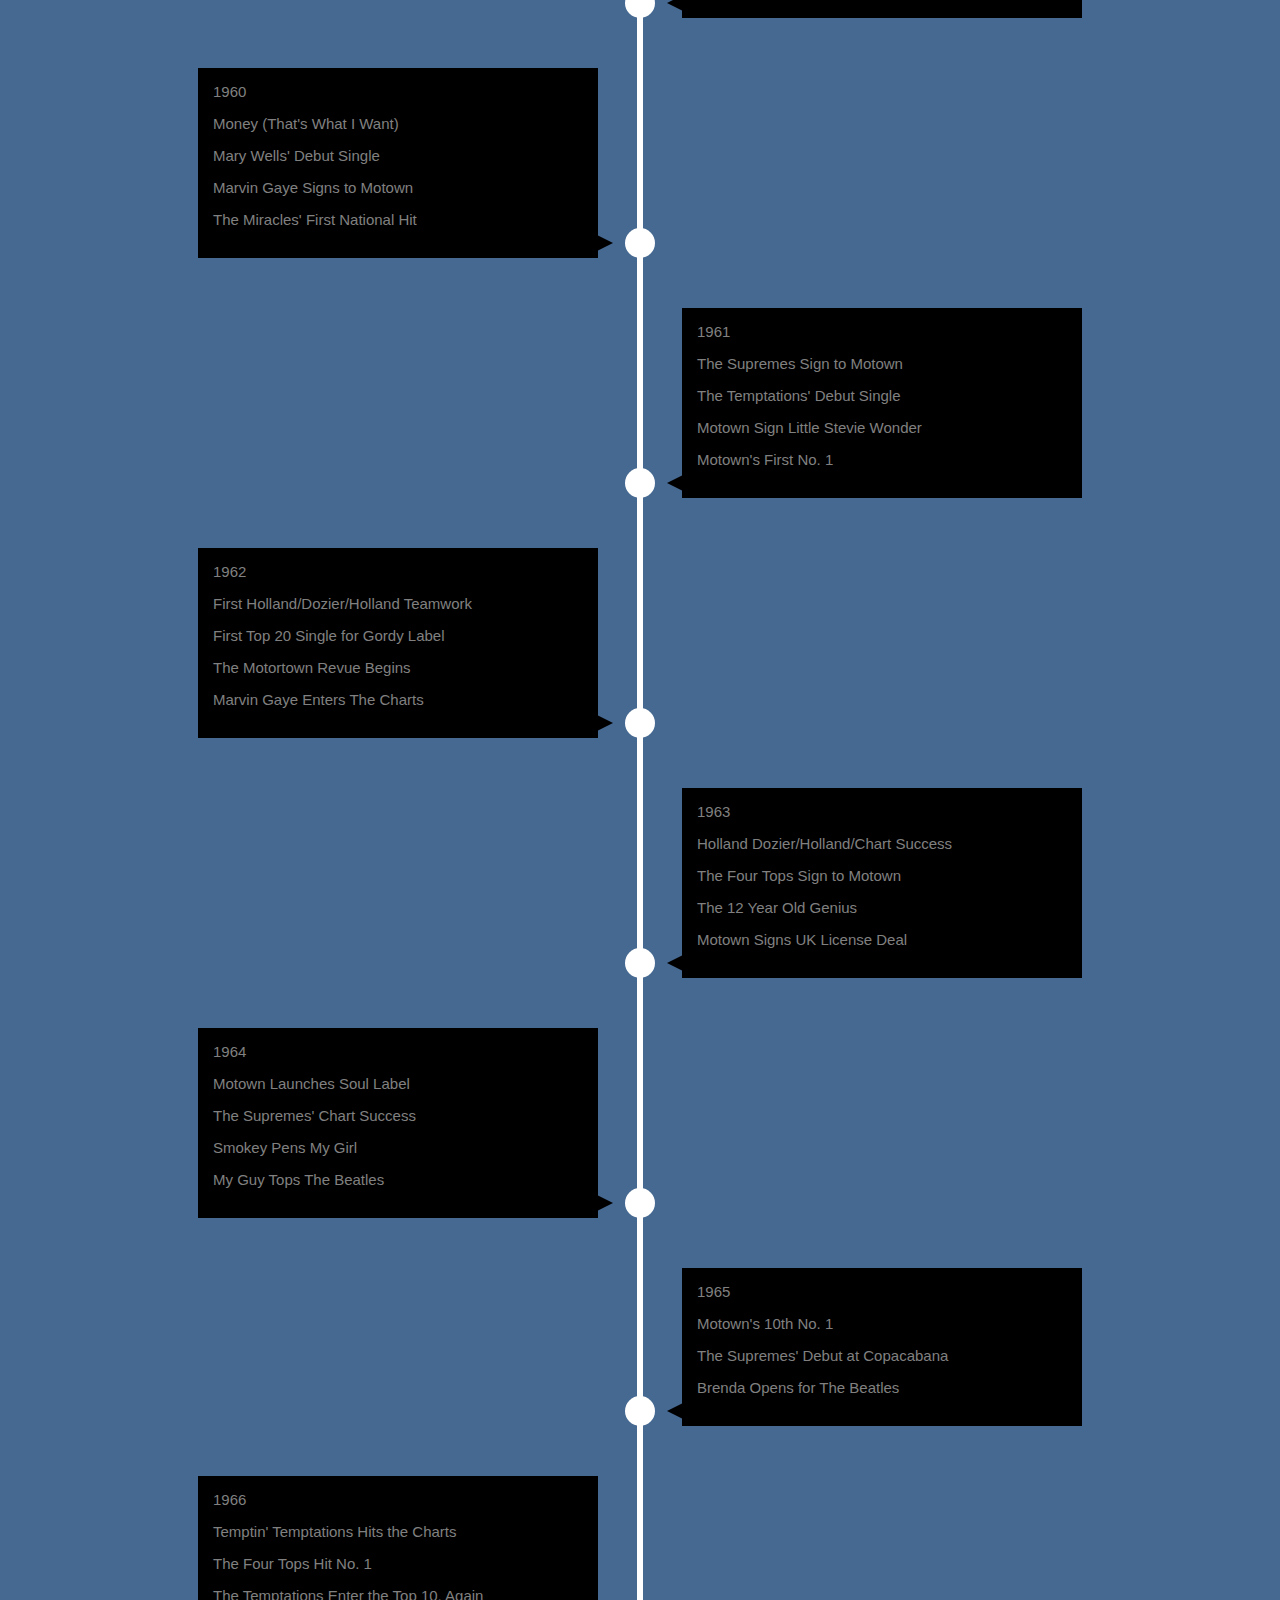
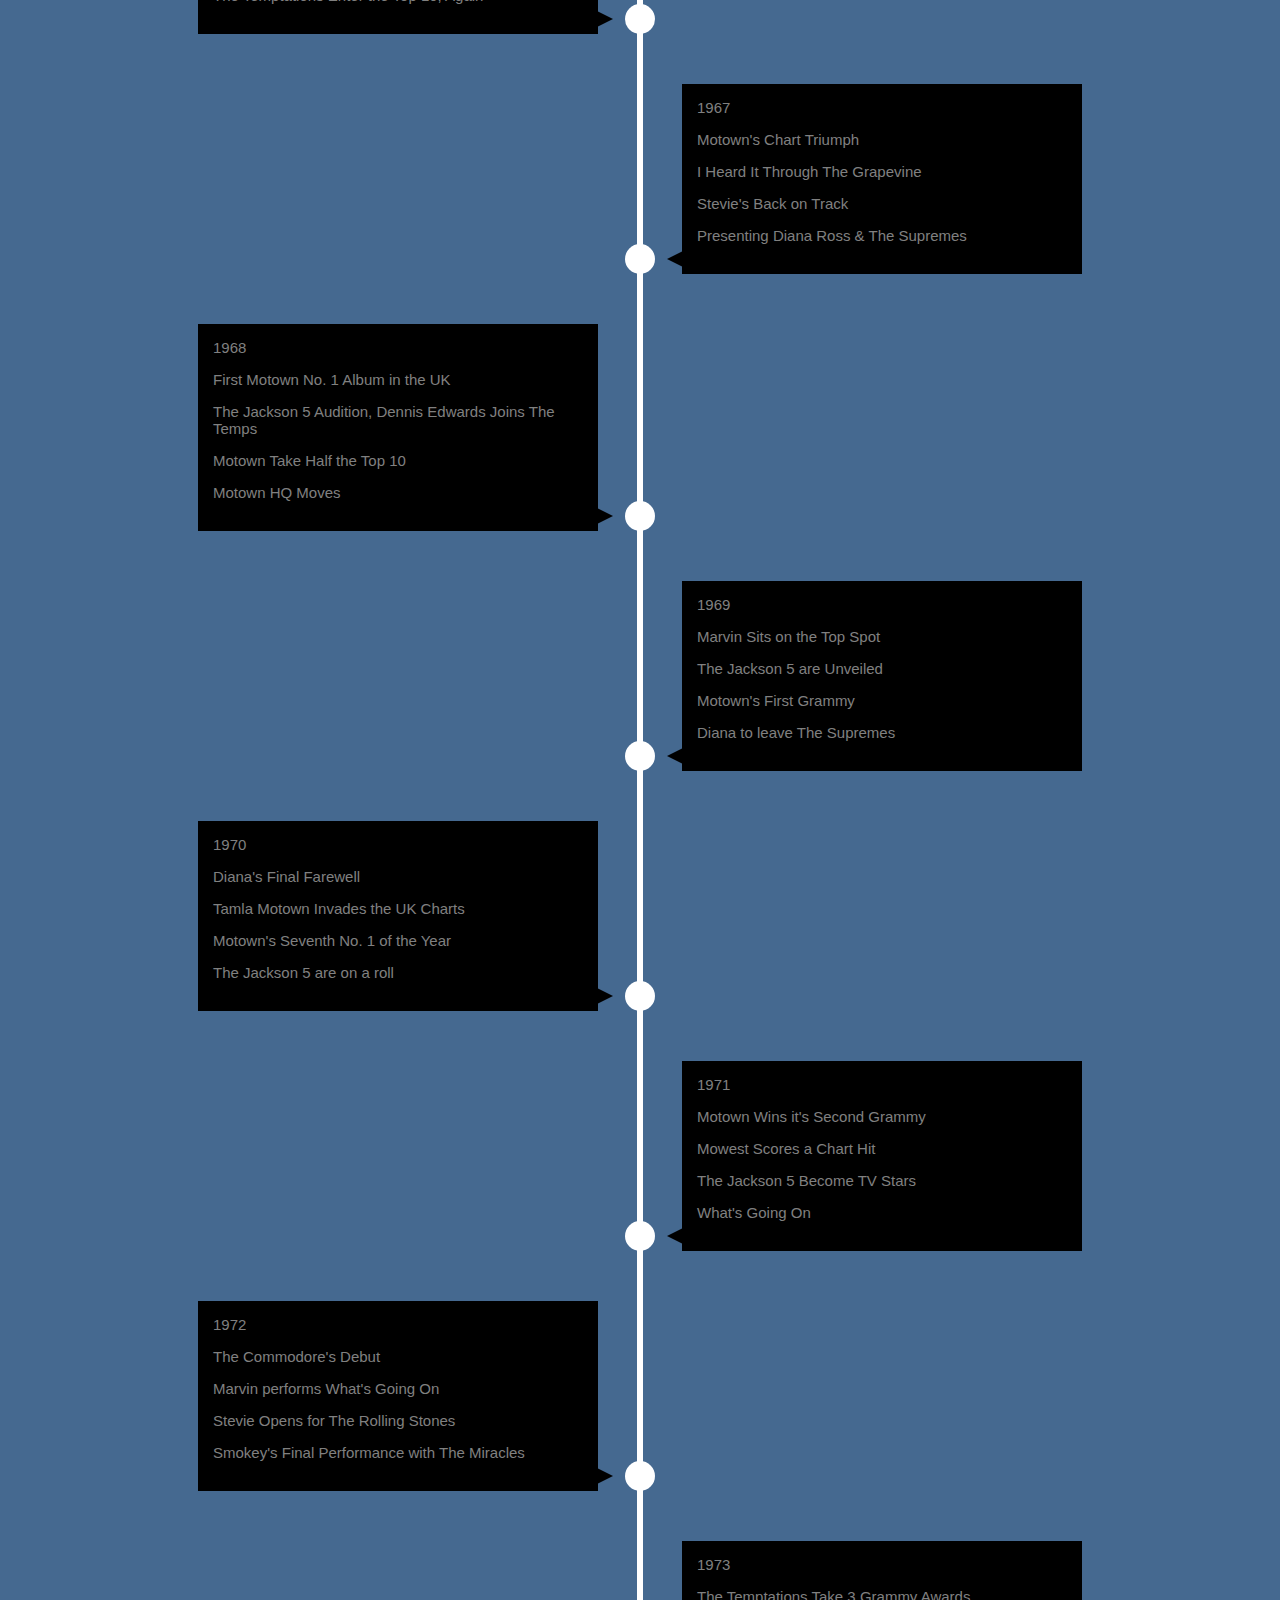
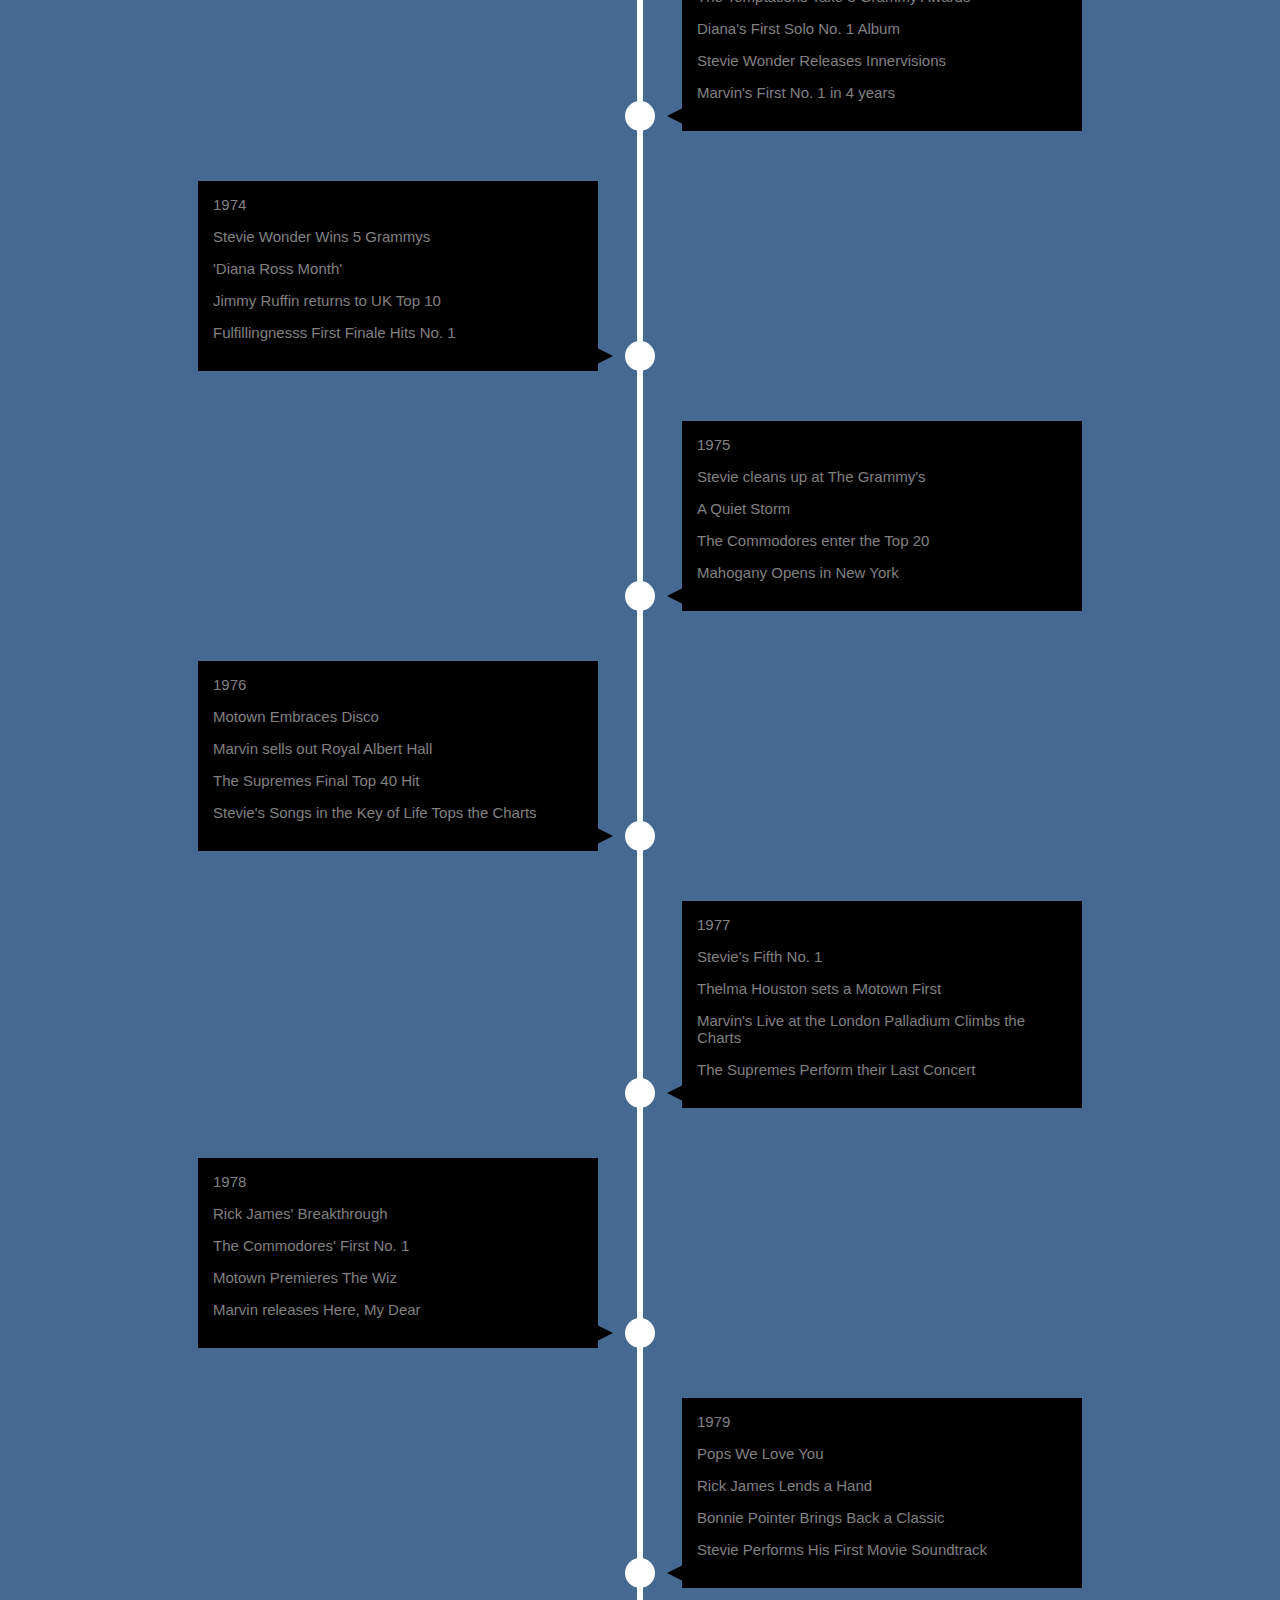
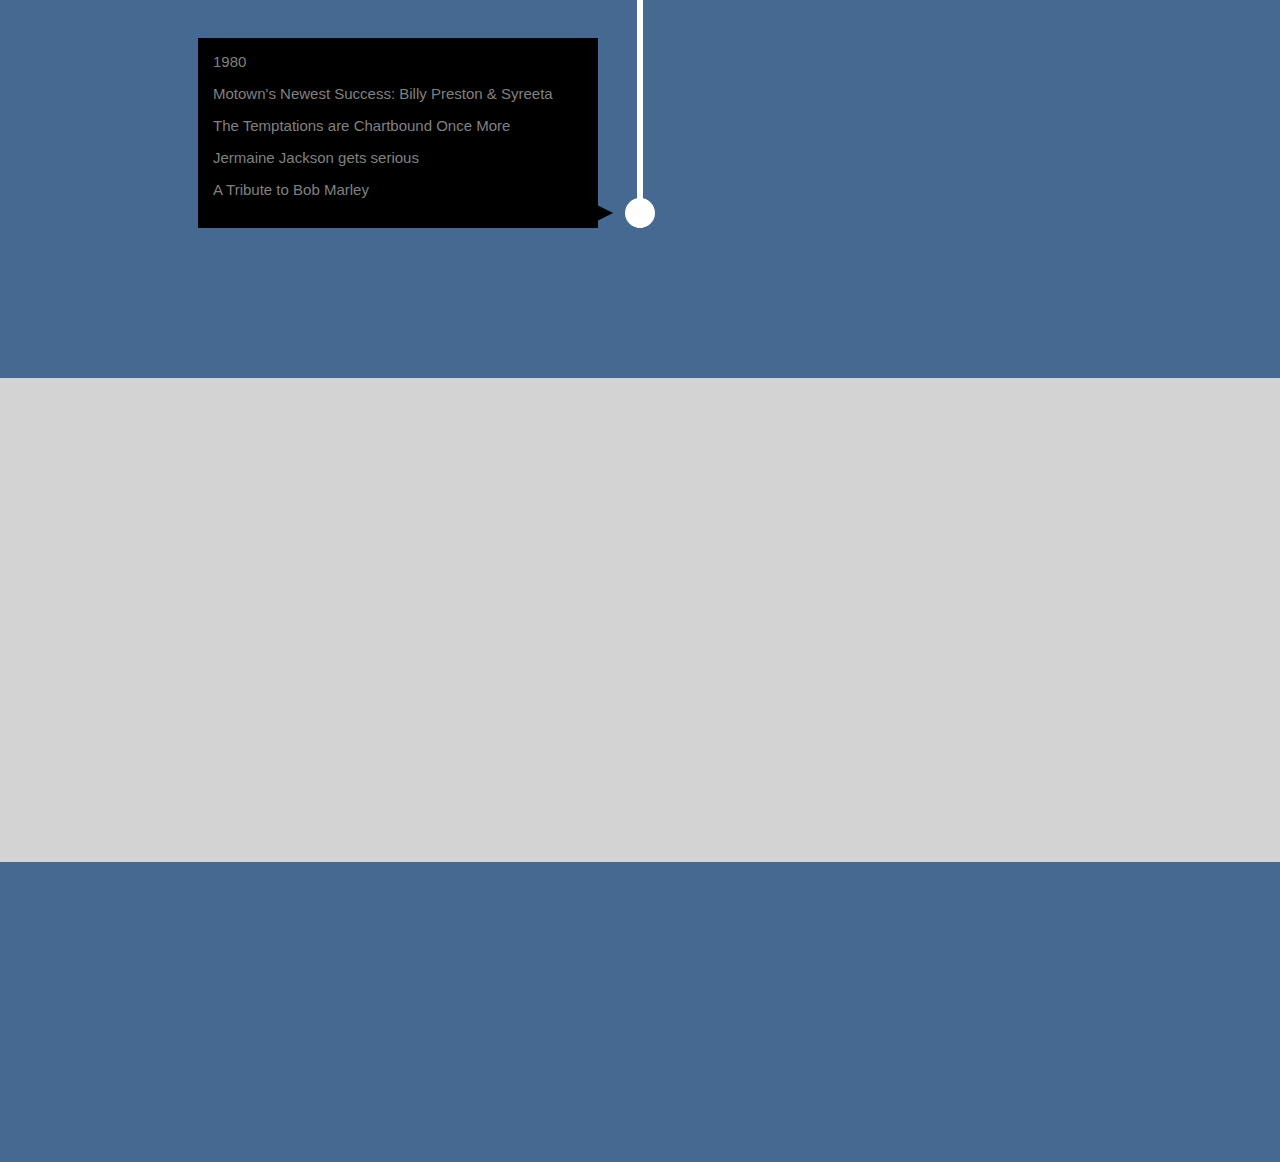
==== commit 96ca6904: "Final-Project_11.13.16" ====
--- a/index.html
+++ b/index.html
@@ -46,43 +46,57 @@
 
   <section id="artists">
     <div id="parent-container">
-      <div class="circle circle_1"><a href="diana ross.html"></a>
-       <!--  <div class="divbutton">
-         <button type="button" class="play">Play</button>
-       </div> -->
-     </div>
-     <!--  <button id="btn2">TEST</button> -->
-
-    <!--  <div id="overlay"></div>
-
-     <div id="video">
-      <div id="video-container"></div>
-    </div> -->
-
+
+     <div class="circle circle_1">
+      <a href="diana ross.html">
+        <span></span>
+      </a>
+    </div>
     <div class="circle circle_2"><a href="the four tops.html">
-       <img src="..images/the four tops.jpg"></a>
-    </div>
-    <div class="circle circle_3"><a href="smokey robinson.html"></a>
-    </div>
-    <div class="circle circle_4"><a href="marvin gaye.html"></a>
-    </div>
-    <div class="circle circle_5"><a href="the temptations.html"></a>
-    </div>
-    <div class="circle circle_6"><a href="al green.html"></a>
-    </div>
-    <div class="circle circle_7"><a href="barbara mcnair.html"></a>
-    </div>
-    <div class="circle circle_8"><a href="lionel richie.html"></a>
-    </div>
-    <div class="circle circle_9"><a href="syreeta wright.html"></a>
-    </div>
-    <div class="circle circle_10"><a href="the pointer sisters.html"></a>
-    </div>
-    <div class="circle circle_11"><a href="stevie wonder.html"></a>
-    </div>
-    <div class="circle circle_12"><a href="jackson 5.html"></a>
-    </div>
-  </div>
+     <span></span>
+   </a>
+ </div>
+ <div class="circle circle_3"><a href="smokey robinson.html">
+  <span></span>
+</a>
+</div>
+<div class="circle circle_4"><a href="marvin gaye.html">
+  <span></span>
+</a>
+</div>
+<div class="circle circle_5"><a href="the temptations.html">
+  <span></span>
+</a>
+</div>
+<div class="circle circle_6"><a href="al green.html">
+  <span></span>
+</a>
+</div>
+<div class="circle circle_7"><a href="barbara mcnair.html">
+  <span></span>
+</a>
+</div>
+<div class="circle circle_8"><a href="lionel richie.html">
+  <span></span>
+</a>
+</div>
+<div class="circle circle_9"><a href="syreeta wright.html">
+  <span></span>
+</a>
+</div>
+<div class="circle circle_10"><a href="the pointer sisters.html">
+  <span></span>
+</a>
+</div>
+<div class="circle circle_11"><a href="stevie wonder.html">
+  <span></span>
+</a>
+</div>
+<div class="circle circle_12"><a href="jackson 5.html">
+  <span></span>
+</a>
+</div>
+</div>
 </section> 
 
 
@@ -293,14 +307,12 @@
       </li>
     </ul>
   </section>
-   <div id="playlists">
+  <div id="playlists">
    <iframe src="https://embed.spotify.com/?uri=spotify%3Auser%3A121231115%3Aplaylist%3A58feUBWKKSX9IQdH1LCbjQ" width="300" height="380" frameborder="0" allowtransparency="true"></iframe>
    <iframe src="https://embed.spotify.com/?uri=spotify:track:5KytIKWqQJXb2T3RNOyi9G" width="300" height="380" frameborder="0" allowtransparency="true"></iframe>
    <iframe src="https://embed.spotify.com/?uri=spotify:track:5KytIKWqQJXb2T3RNOyi9G" width="300" height="380" frameborder="0" allowtransparency="true"></iframe>
  </div>
 </body>
-<footer id="contact_form">
-</footer>
 
 <script src="js/index.js"></script>
 
--- a/css/style.css
+++ b/css/style.css
@@ -164,6 +164,7 @@
 	height: 100%;
 	position: relative;
 	text-align: center;
+	margin-left: 30px;
 }
 
 .circle{
@@ -174,6 +175,25 @@
 	width: 25%;
 }
 
+.circle:hover {
+	opacity: 0.5;
+	filter: alpha(opacity=50); 
+}
+
+a span {
+  display: none;
+  position: absolute;
+  top: 0;
+  left: 0;
+  bottom: 0;
+  right: 0;
+  padding: 20px;
+}
+
+.circle:hover span {
+  display: block;
+}
+
 .circle_1 {
 	background-image: url("../images/diana ross.jpg");
 	background-size: cover;
@@ -181,12 +201,7 @@
 	background-position: center center;
 }
 
-.circle_1:hover {
-	opacity: 0.3;
-	filter: alpha(opacity=30); /* For IE8 and earlier */
-}
-
-.divbutton {
+/*.divbutton {
 	height: 100px;
 	margin-top: 162px;
 	padding: 10px 30px 10px 30px;
@@ -196,44 +211,9 @@
 .play {
 	font-family: "Raleway", sans-serif;
 	padding: 0px 30px 0px 30px;
-}
-
-#overlay {
-	position: fixed;
-  /*top: 0;
-  left: 0;
-  z-index: 98;
-  height: 100%;
-  width: 100%;
-  background: #ffffff;
-  opacity: 0.6;*/
-  display: none;
-}
-
-#video {
-	display: none;
-	position: absolute;
-	top: 15%;
-	left: 10%;
-	width: 80%;
-	z-index: 99;
-}
-
-#video-container {
-	position: relative;
-	padding-bottom: 56.25%;
-	padding-top: 30px;
-	height: 0;
-	overflow: hidden;
-}
-
-#video-container iframe {
-	position: absolute;
-	top: 0;
-	left: 0;
-	width: 100%;
-	height: 100%;
-}
+}*/
+
+
 
 .circle_2 {
 	background-image: url("../images/the four tops.jpg");
@@ -242,11 +222,6 @@
 	background-position: center center;
 }
 
-.circle_2:hover {
-	opacity: 0.5;
-	filter: alpha(opacity=50); 
-}
-
 .circle_3 {
 	background-image: url("../images/smokey robinson.jpg");
 	background-size: cover;
@@ -254,11 +229,6 @@
 	background-position: center center;
 }
 
-.circle_3:hover {
-	opacity: 0.5;
-	filter: alpha(opacity=50); 
-}
-
 .circle_4 {
 	background-image: url("../images/marvin gaye.jpg");
 	background-size: cover;
@@ -266,22 +236,12 @@
 	background-position: center left;
 }
 
-.circle_4:hover {
-	opacity: 0.5;
-	filter: alpha(opacity=50); 
-}
-
 .circle_5 {
 	background-image: url("../images/the temptations.jpg");
 	background-size: cover;
 	background-repeat: no-repeat;
 }
 
-.circle_5:hover {
-	opacity: 0.5;
-	filter: alpha(opacity=50); 
-}
-
 .circle_6 {
 	background-image: url("../images/al green.jpg");
 	background-size: cover;
@@ -289,11 +249,6 @@
 	background-position: center;
 }
 
-.circle_6:hover {
-	opacity: 0.5;
-	filter: alpha(opacity=50); 
-}
-
 .circle_7 {
 	background-image: url("../images/barbara mcnair.jpg");
 	background-size: cover;
@@ -301,11 +256,6 @@
 	background-position: center;
 }
 
-.circle_7:hover {
-	opacity: 0.5;
-	filter: alpha(opacity=50); 
-}
-
 .circle_8 {
 	background-image: url("../images/lionel richie.jpg");
 	background-size: cover;
@@ -313,11 +263,6 @@
 	background-position: center;
 }
 
-.circle_8:hover {
-	opacity: 0.5;
-	filter: alpha(opacity=50); 
-}
-
 .circle_9 {
 	background-image: url("../images/syreeta wright.jpg");
 	background-size: cover;
@@ -325,11 +270,6 @@
 	background-position: center;
 }
 
-.circle_9:hover {
-	opacity: 0.5;
-	filter: alpha(opacity=50); 
-}
-
 .circle_10 {
 	background-image: url("../images/the pointer sisters.jpg");
 	background-size: cover;
@@ -337,11 +277,6 @@
 	background-position: center;
 }
 
-.circle_10:hover {
-	opacity: 0.5;
-	filter: alpha(opacity=50); 
-}
-
 .circle_11 {
 	background-image: url("../images/stevie wonder.jpg");
 	background-size: cover;
@@ -349,21 +284,11 @@
 	background-position: center;
 }
 
-.circle_11:hover {
-	opacity: 0.5;
-	filter: alpha(opacity=50); 
-}
-
 .circle_12 {
 	background-image: url("../images/jackson 5.jpg");
 	background-size: cover;
 	background-repeat: no-repeat;
 	background-position: center;
-}
-
-.circle_12:hover {
-	opacity: 0.5;
-	filter: alpha(opacity=50); 
 }
 
 /*timeline*/
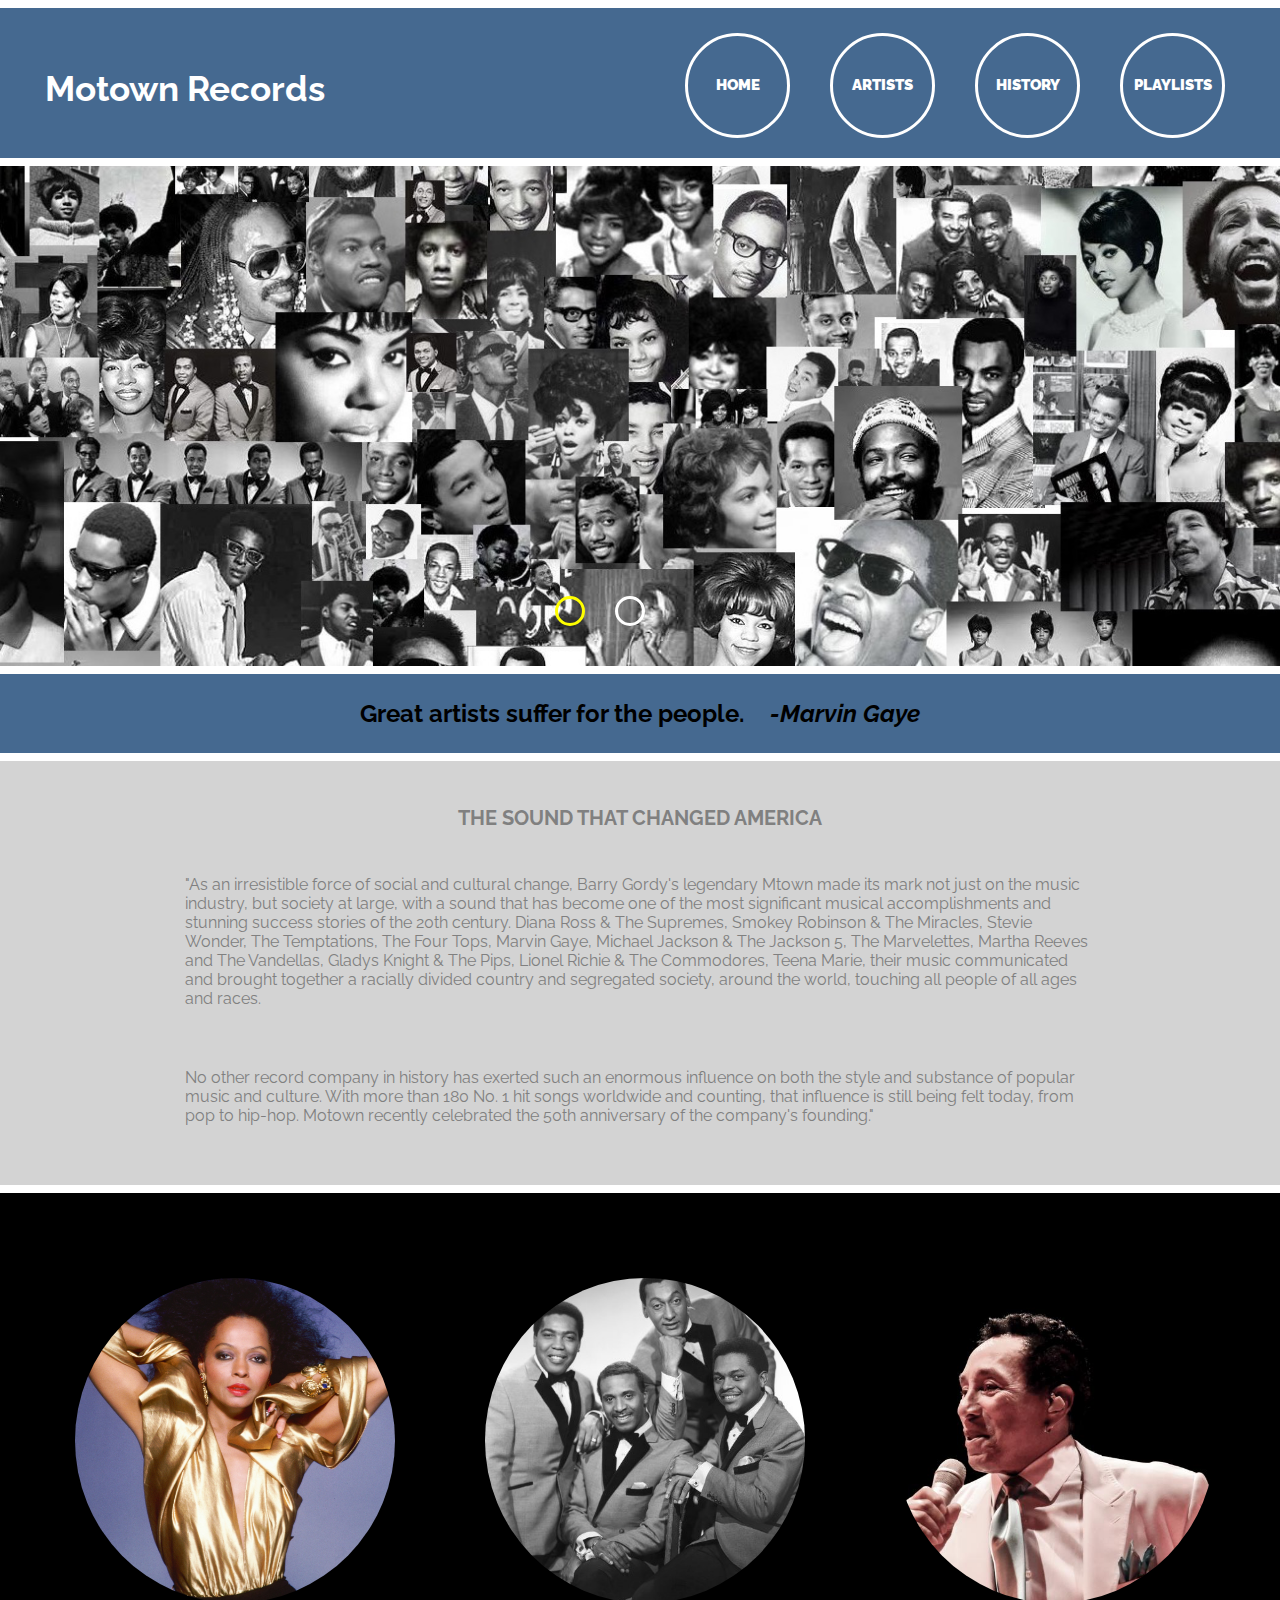
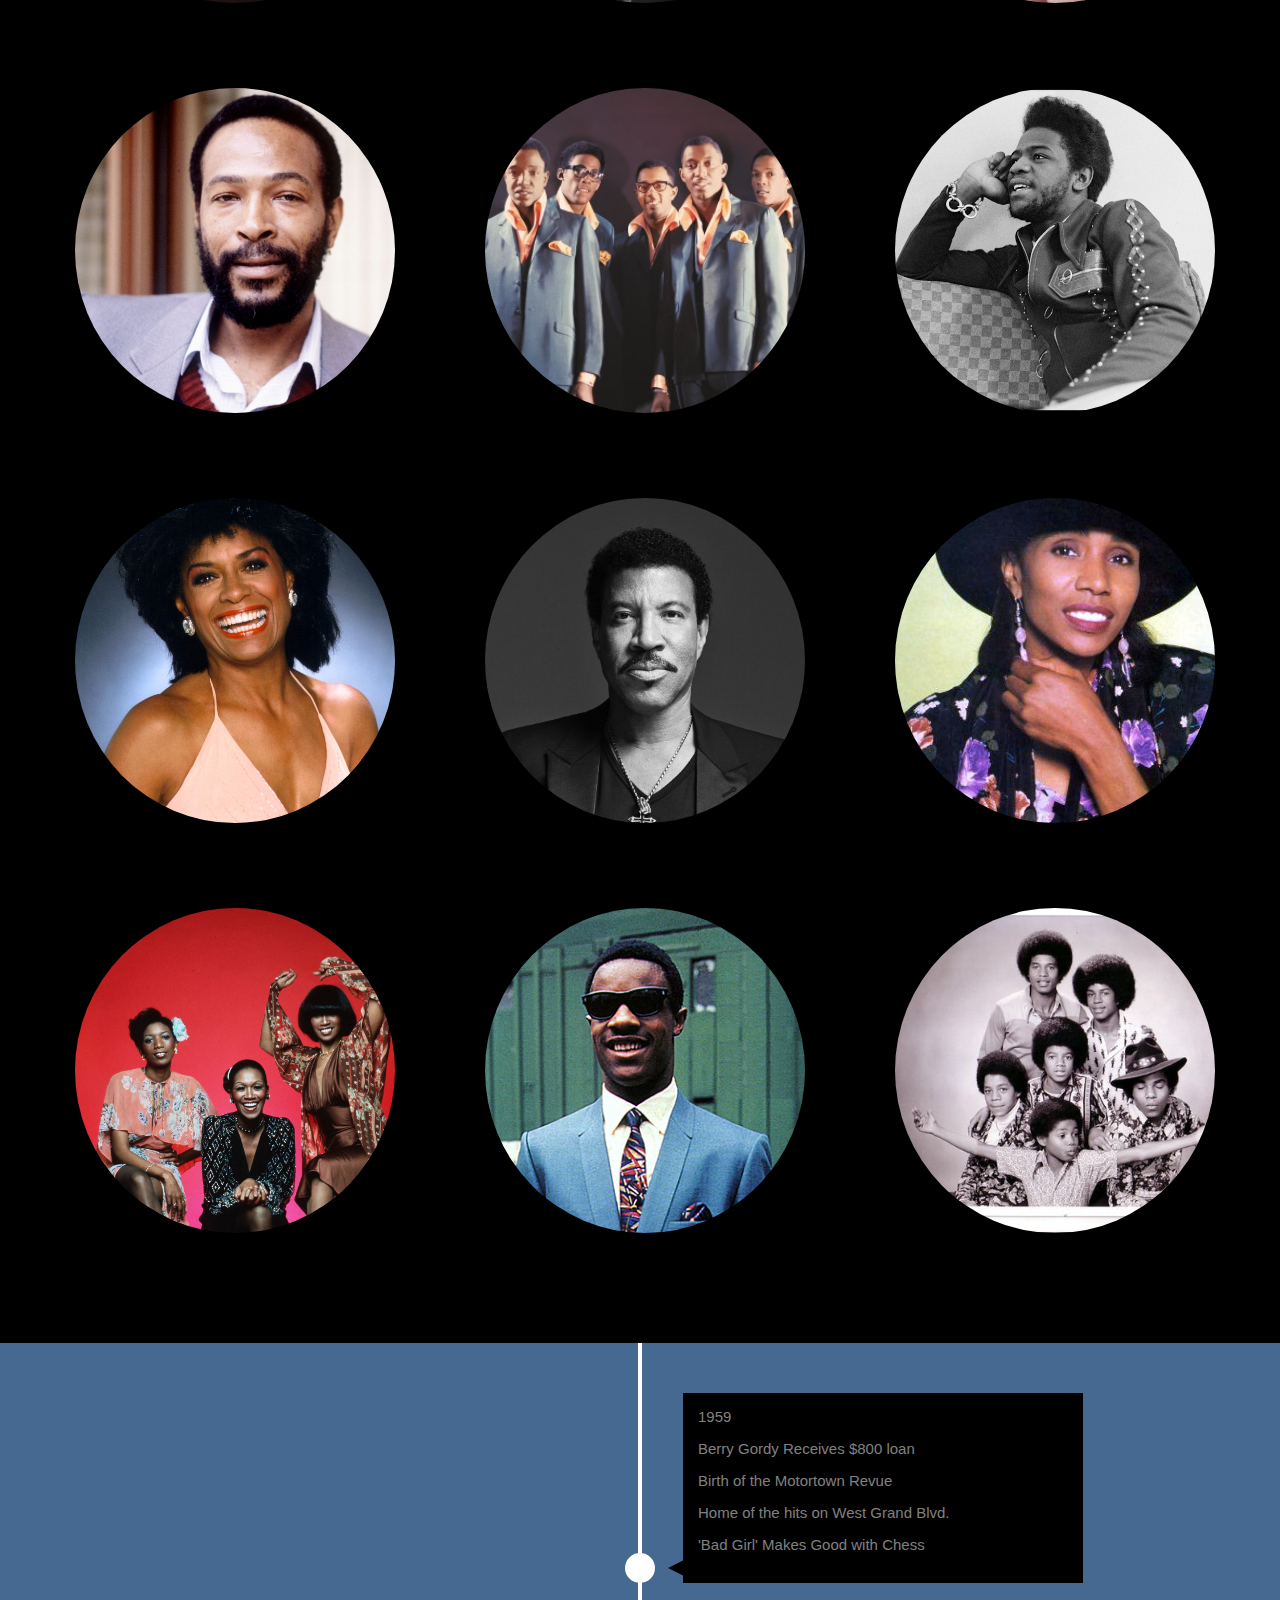
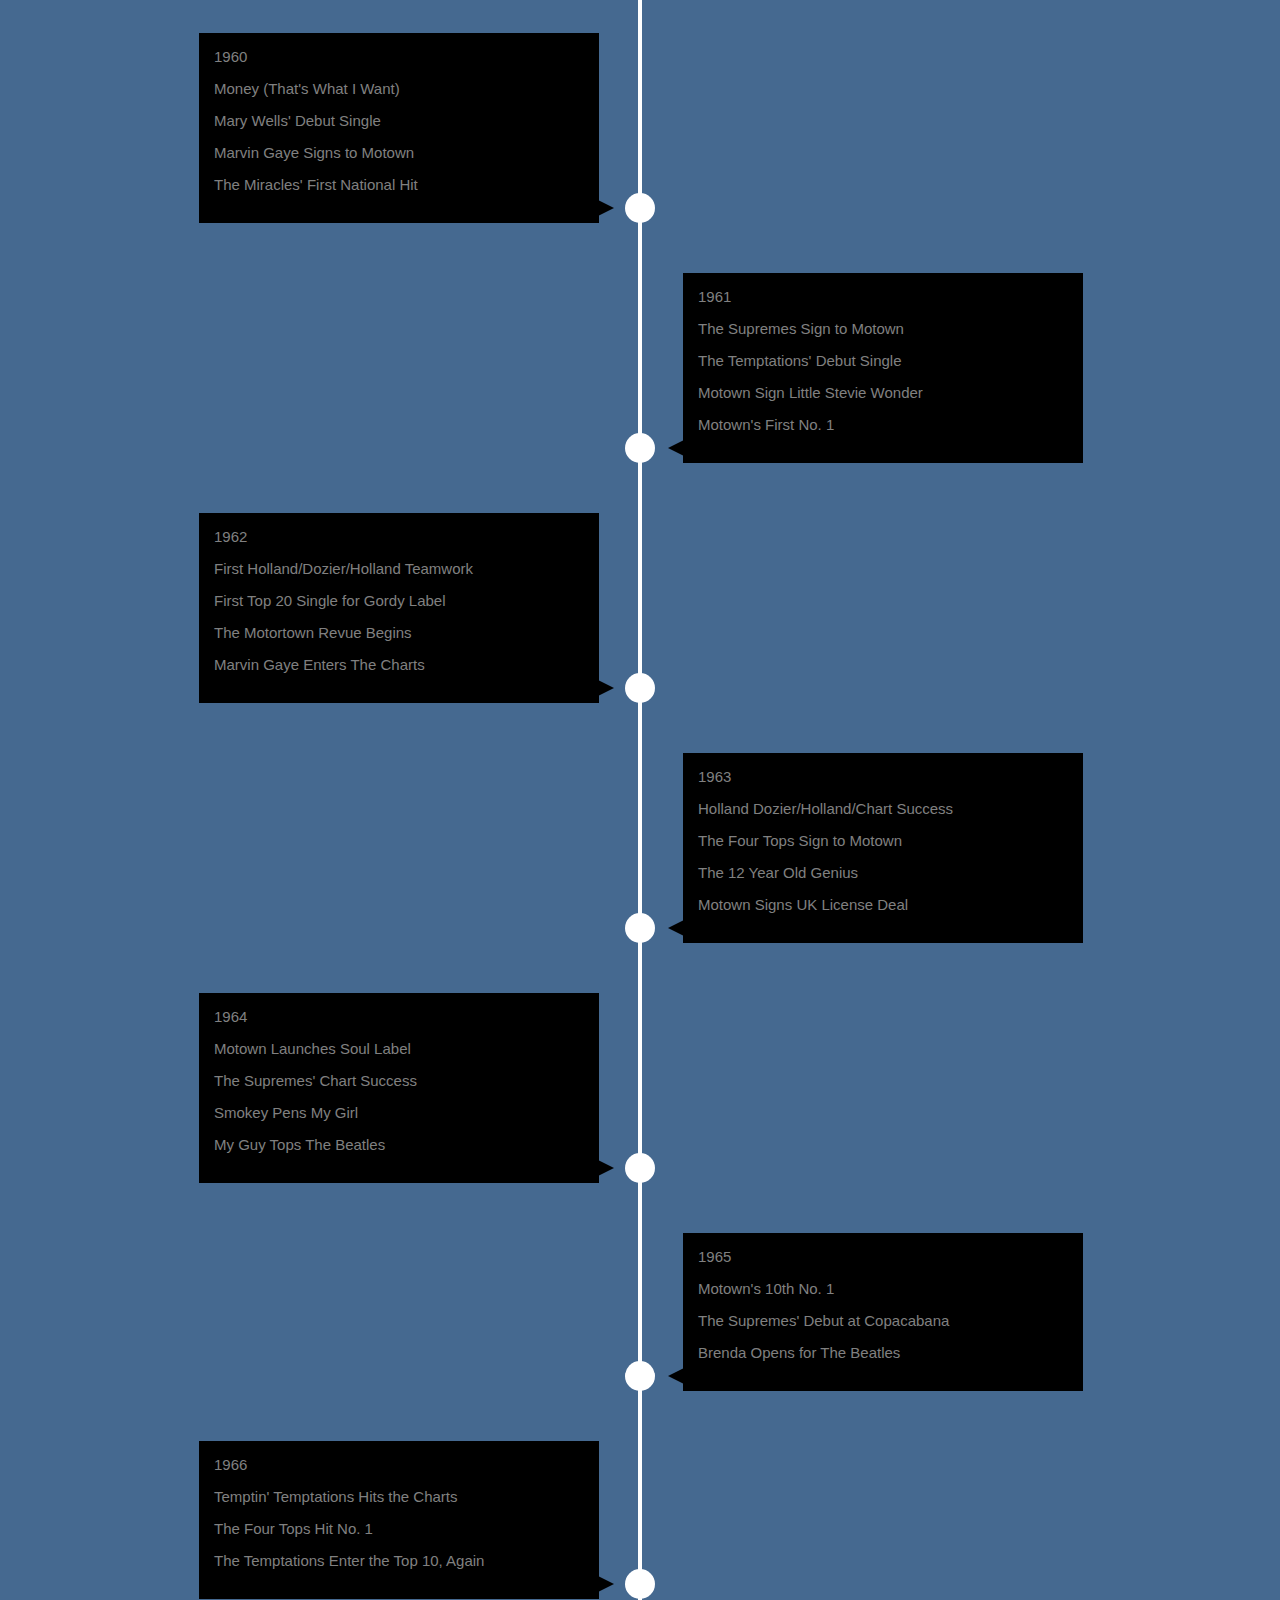
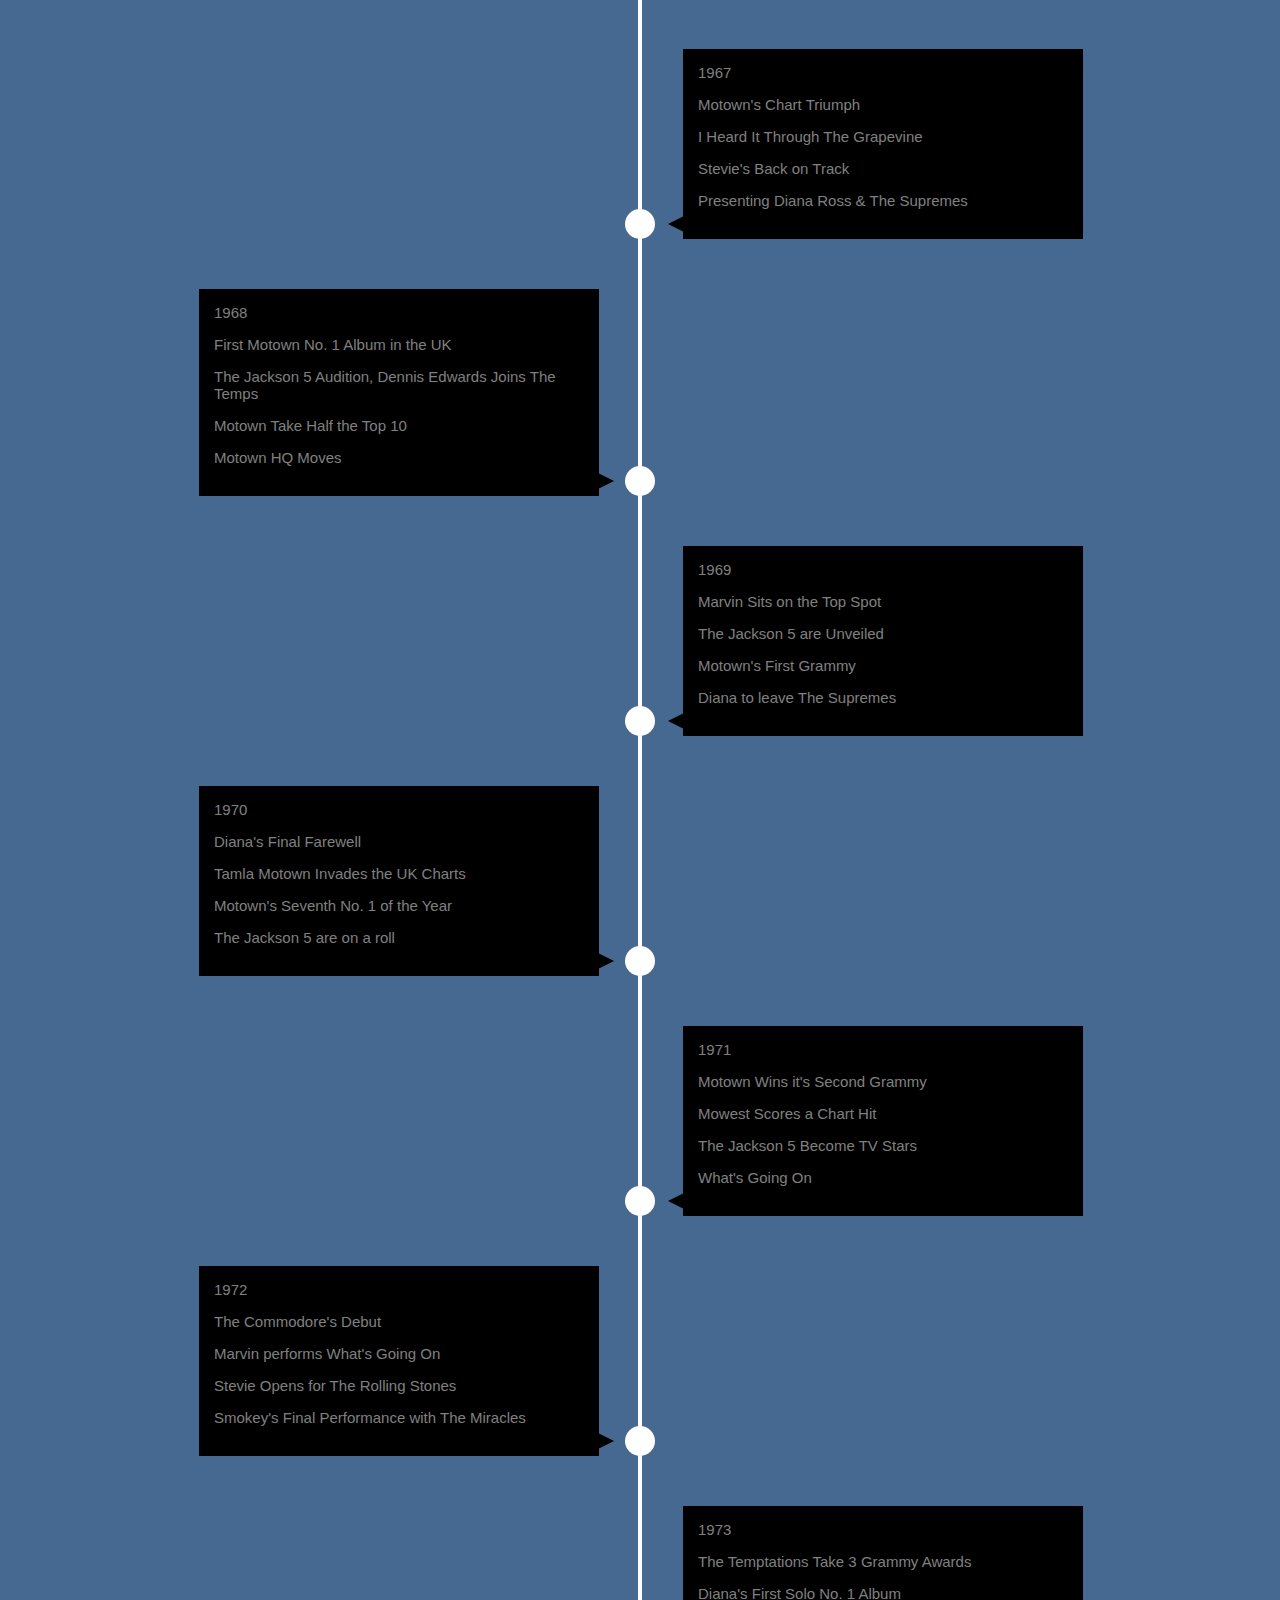
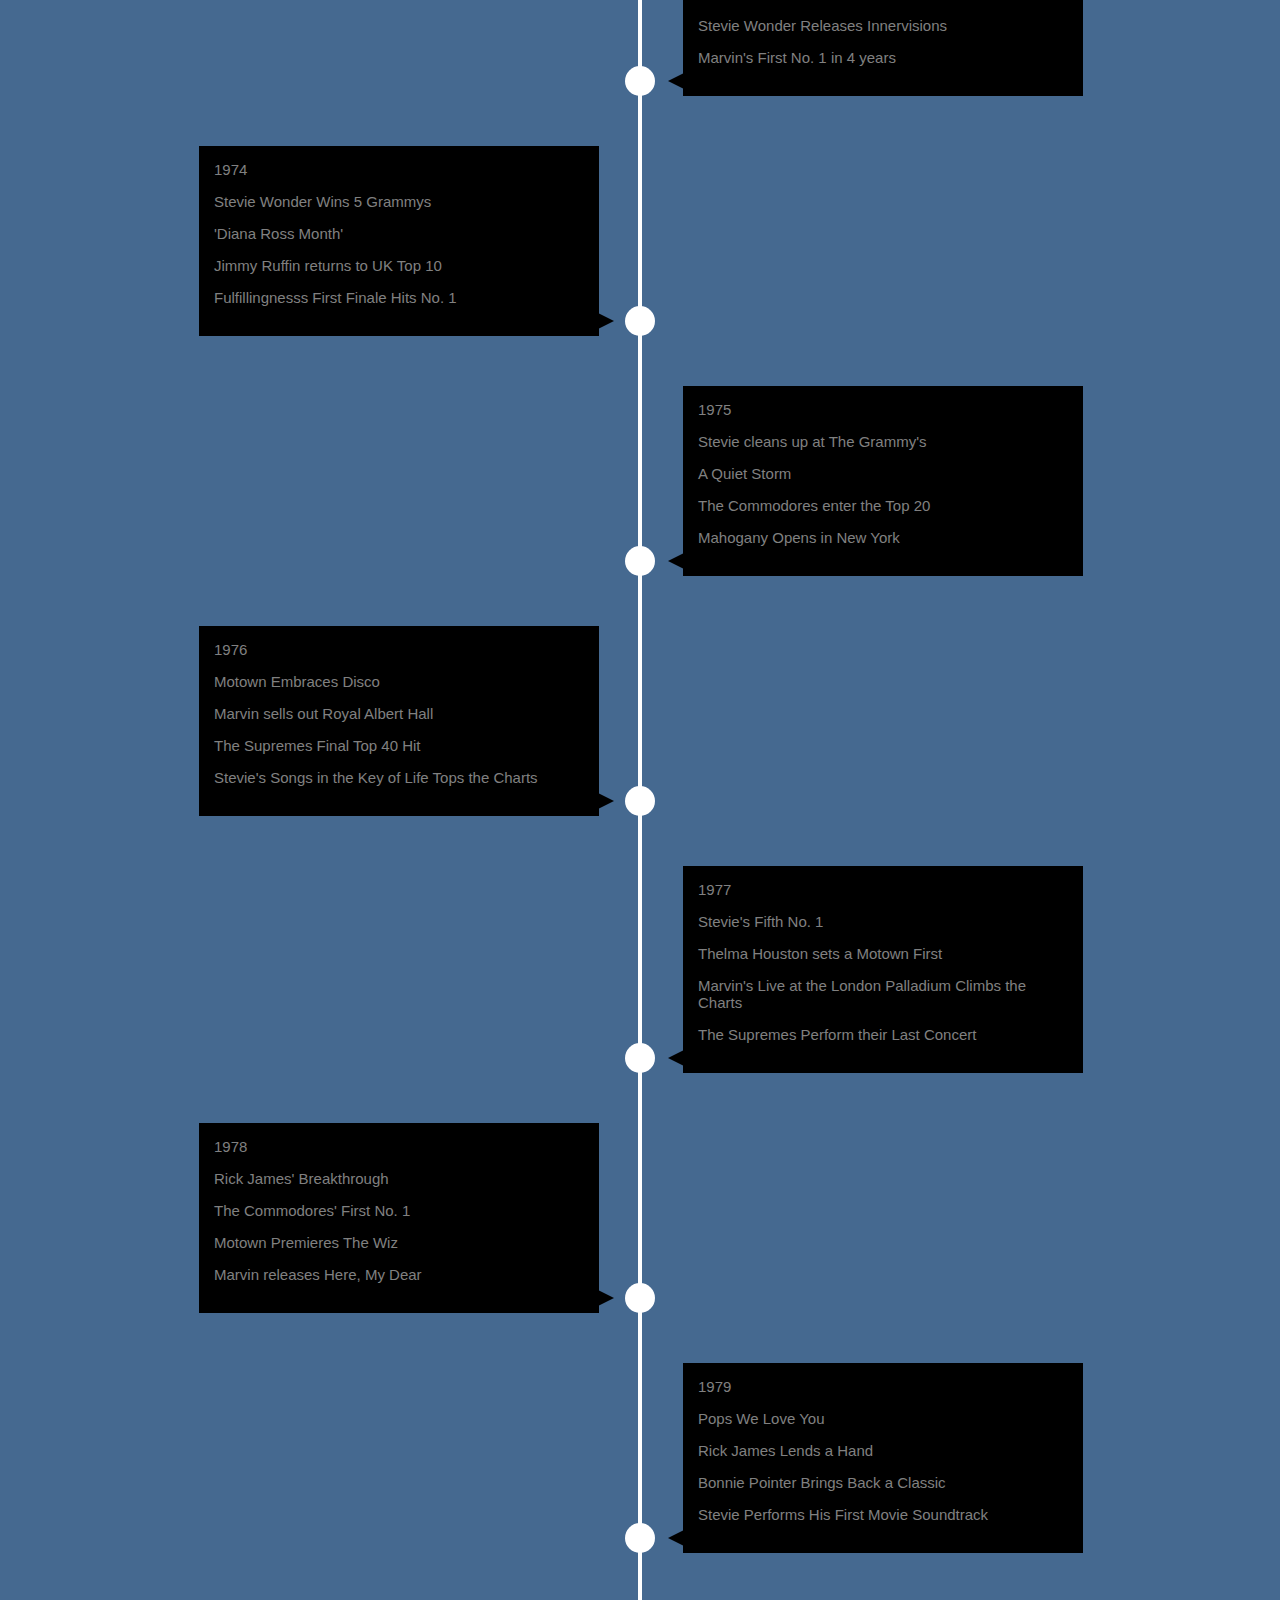
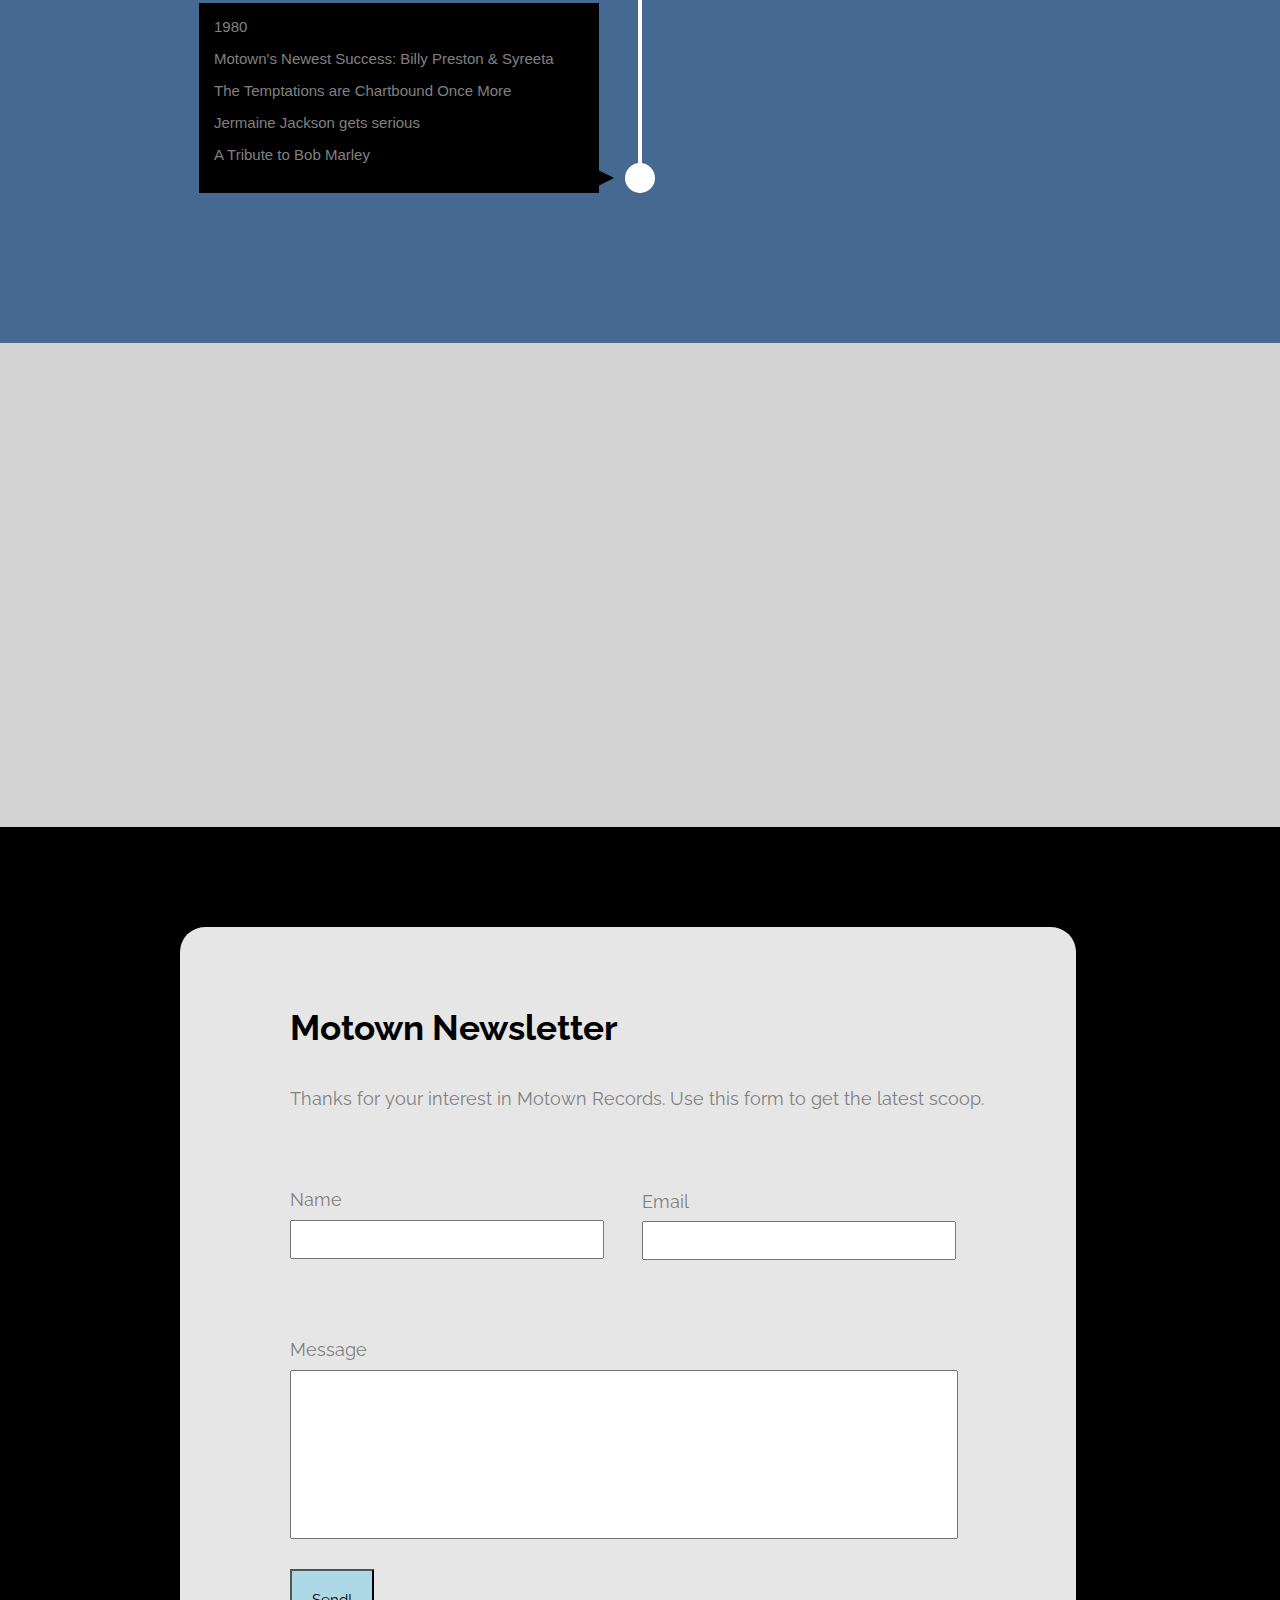
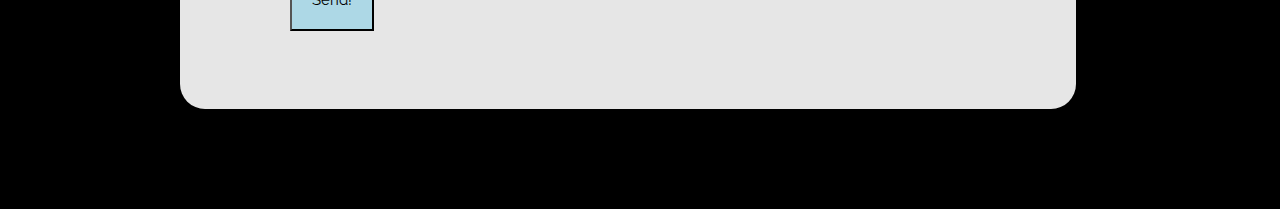
==== commit 5c946e6c: "Final-Project" ====
--- a/index.html
+++ b/index.html
@@ -28,37 +28,57 @@
 		</nav>
 	</header>
 
-	<div class="hero-image">
-	</div>
-
-	<div class="tagline-main">
-		<h2>Great artists suffer for the people. <span id="marvin_gaye">-Marvin Gaye</span></h2>
-	</div>
-
-  <section id="location">
-    <div id="float">
-      <h3>THE SOUND THAT CHANGED AMERICA</h3>
-      <p class="hitsville">"As an irresistible force of social and cultural change, Barry Gordy's legendary Mtown made its mark not just on the music industry, but society at large, with a sound that has become one of the most significant musical accomplishments and stunning success stories of the 20th century. Diana Ross & The Supremes, Smokey Robinson & The Miracles, Stevie Wonder, The Temptations, The Four Tops, Marvin Gaye, Michael Jackson & The Jackson 5, The Marvelettes, Martha Reeves and The Vandellas, Gladys Knight & The Pips, Lionel Richie & The Commodores, Teena Marie, their music communicated and brought together a racially divided country and segregated society, around the world, touching all people of all ages and races.</p>
-      <p class="hitsville">No other record company in history has exerted such an enormous influence on both the style and substance of popular music and culture. With more than 180 No. 1 hit songs worldwide and counting, that influence is still being felt today, from pop to hip-hop. Motown recently celebrated the 50th anniversary of the company's founding."</p>
+	<section class="hero-image">
+    <div class="collage">
+      <div class-"museum">
+    <ul id="switcher">
+    <li id="whiteButton" class="active"></li>
+    <li id="grayButton"></li>
+  </ul>
+</div>
+</div>
+ </section>
+
+<!-- Button -->
+<!--  <img src="../images/faces.jpg" id="btn">  -->
+
+<!-- <h3><a href="#" title="story title">Story Title</a>
+    <img class="expandstory" src="/images/plus.png" /></h3>
+<div class="description hide">Short description about the story</div>
+
+<h3><a href="#" title="story title">Story Title</a>
+    <img class="expandstory" src="/images/plus.png" /></h3>
+    <div class="description hide">Short description about the story</div> -->
+
+
+    <div class="tagline-main">
+      <h2>Great artists suffer for the people. <span id="marvin_gaye">-Marvin Gaye</span></h2>
     </div>
-  </section>
-
-
-  <section id="artists">
-    <div id="parent-container">
-
-     <div class="circle circle_1">
-      <a href="diana ross.html">
-        <span></span>
-      </a>
-    </div>
-    <div class="circle circle_2"><a href="the four tops.html">
-     <span></span>
-   </a>
- </div>
- <div class="circle circle_3"><a href="smokey robinson.html">
-  <span></span>
-</a>
+
+    <section id="location">
+      <div id="float">
+        <h3>THE SOUND THAT CHANGED AMERICA</h3>
+        <p class="hitsville">"As an irresistible force of social and cultural change, Barry Gordy's legendary Mtown made its mark not just on the music industry, but society at large, with a sound that has become one of the most significant musical accomplishments and stunning success stories of the 20th century. Diana Ross & The Supremes, Smokey Robinson & The Miracles, Stevie Wonder, The Temptations, The Four Tops, Marvin Gaye, Michael Jackson & The Jackson 5, The Marvelettes, Martha Reeves and The Vandellas, Gladys Knight & The Pips, Lionel Richie & The Commodores, Teena Marie, their music communicated and brought together a racially divided country and segregated society, around the world, touching all people of all ages and races.</p>
+        <p class="hitsville">No other record company in history has exerted such an enormous influence on both the style and substance of popular music and culture. With more than 180 No. 1 hit songs worldwide and counting, that influence is still being felt today, from pop to hip-hop. Motown recently celebrated the 50th anniversary of the company's founding."</p>
+      </div>
+    </section>
+
+
+    <section id="artists">
+      <div id="parent-container">
+
+       <div class="circle circle_1">
+        <a href="diana ross.html">
+          <span></span>
+        </a>
+      </div>
+      <div class="circle circle_2"><a href="the four tops.html">
+       <span></span>
+     </a>
+   </div>
+   <div class="circle circle_3"><a href="smokey robinson.html">
+    <span></span>
+  </a>
 </div>
 <div class="circle circle_4"><a href="marvin gaye.html">
   <span></span>
@@ -98,13 +118,6 @@
 </div>
 </div>
 </section> 
-
-
-<section class="intro">
-  <div class="container">
-    <h1>Vertical Timeline &darr;</h1>
-  </div>
-</section>
 
 <div id="history">
   <section class="timeline">
@@ -308,13 +321,32 @@
     </ul>
   </section>
   <div id="playlists">
-   <iframe src="https://embed.spotify.com/?uri=spotify%3Auser%3A121231115%3Aplaylist%3A58feUBWKKSX9IQdH1LCbjQ" width="300" height="380" frameborder="0" allowtransparency="true"></iframe>
-   <iframe src="https://embed.spotify.com/?uri=spotify:track:5KytIKWqQJXb2T3RNOyi9G" width="300" height="380" frameborder="0" allowtransparency="true"></iframe>
-   <iframe src="https://embed.spotify.com/?uri=spotify:track:5KytIKWqQJXb2T3RNOyi9G" width="300" height="380" frameborder="0" allowtransparency="true"></iframe>
+   <iframe src="https://embed.spotify.com/?uri=spotify%3Auser%3Aamikhail4%3Aplaylist%3A3rfKYRVjvdxB1ev7j3VEXZ" width="300" height="380" frameborder="0" allowtransparency="true"></iframe>
+   <iframe src="https://embed.spotify.com/?uri=spotify%3Aartist%3A2iE18Oxc8YSumAU232n4rW" width="300" height="380" frameborder="0" allowtransparency="true"></iframe>
+   <iframe src="https://embed.spotify.com/?uri=spotify%3Aartist%3A7guDJrEfX3qb6FEbdPA5qi" width="300" height="380" frameborder="0" allowtransparency="true"></iframe>
  </div>
 </body>
 
+<footer>
+  <div class="rectangle">
+   <section class="subscribe">
+    <h4>Motown Newsletter</h4>
+    <p class="subscribe-pitch">Thanks for your interest in Motown Records. Use this form to get the latest scoop.</p>
+
+    <div class="me"><label for="me">Name</label></div>
+    <input type="text" name="name" id="name"/>
+
+    <div class="gmail"><label for="email">Email</label></div>
+    <input type="text" name="email" id="email"/>
+
+    <div class="lingo"><label for="message">Message</label></div>
+    <input type="text" name="message" id="message"/>
+
+    <button type="submit" class="send">Send!</button>
+  </section>
+</div>
+</footer>
+
 <script src="js/index.js"></script>
 
-</html>
-
+</html>--- a/css/style.css
+++ b/css/style.css
@@ -77,7 +77,7 @@
 	filter: alpha(opacity=50); /* For IE8 and earlier */
 }
 
-/*custom mouse*/
+/*custom mouse cursor*/
 
 body {
 	cursor: url('http://static1.squarespace.com/static/5446e19be4b090557e5db038/t/5781e116f7e0aba104d26d3e/1468129558387/cursor2.png'), auto !important;
@@ -85,14 +85,52 @@
 
 /*collage*/
 
-.hero-image {
+#switcher {
+  margin: 400px 0px 100px 525px;
+  padding: 0px;
+  overflow: hidden;
+}
+
+#switcher li {
+  float: left;
+  width: 30px;
+  height: 30px;
+  border-radius: 30px;
+  border: 3px solid white;
+  cursor: pointer;
+  margin-top: 30px;
+  margin-left: 30px;
+}
+
+#switcher li.active {
+  border-color: yellow;
+}
+
+#grayButton {
+  background: transparent;
+}
+
+#whiteButton {
+  background: transparent;
+}
+
+.collage {
 	background-image: url("../images/faces.jpg");
 	height: 500px;
 	background-repeat: no-repeat;
 	background-size: cover;
 	background-position: center center;
-}
-
+	overflow: hidden;
+}
+
+.museum {
+	background-image: url("../images/hitsville museum.jpg");
+	height: 500px;
+	background-repeat: no-repeat;
+	background-size: cover;
+	background-position: center center;
+	overflow: hidden;
+}
 
 /*marvin gaye quote*/
 
@@ -158,6 +196,7 @@
 }
 
 /*circles*/
+
 #parent-container{
 	overflow: hidden;
 	width: 100%;
@@ -165,10 +204,11 @@
 	position: relative;
 	text-align: center;
 	margin-left: 30px;
+	margin-top: 30px;
 }
 
 .circle{
-	margin: 46px;
+	margin: 55px 45px 30px 45px;
 	float: left;
 	border-radius: 50%;
 	height: 325px;
@@ -199,21 +239,8 @@
 	background-size: cover;
 	background-repeat: no-repeat;
 	background-position: center center;
-}
-
-/*.divbutton {
-	height: 100px;
-	margin-top: 162px;
-	padding: 10px 30px 10px 30px;
-	font-family: "Raleway", sans-serif;
-}
-
-.play {
-	font-family: "Raleway", sans-serif;
-	padding: 0px 30px 0px 30px;
-}*/
-
-
+
+}
 
 .circle_2 {
 	background-image: url("../images/the four tops.jpg");
@@ -274,7 +301,7 @@
 	background-image: url("../images/the pointer sisters.jpg");
 	background-size: cover;
 	background-repeat: no-repeat;
-	background-position: center;
+	background-position: top right center;
 }
 
 .circle_11 {
@@ -295,20 +322,20 @@
 
 #history {
 	background-color: #456990;
-	border-bottom: 30px;
-	overflow: hidden;
-	padding-bottom: 300px;
+	overflow: hidden;
 }
 
 time {
 	font-family: "Helvetica", sans-serif;
-	font-size: 25px;
-}
+	font-size: 40px;
+}
+
+/*timeline element styles*/
 
 .timeline ul li {
 	list-style-type: none;
 	position: relative;
-	width: 6px;
+	width: 4px;
 	margin: 0 auto;
 	padding-top: 50px;
 	background: #fff;
@@ -365,6 +392,70 @@
 	border-color: transparent transparent transparent #000;
 } 
 
+/*Hiding and revealing*/
+
+.timeline ul li::after {
+  background: #fff;
+  transition: background .5s ease-in-out;
+}
+ 
+.timeline ul li.in-view::after {
+  background: #fff;
+}
+ 
+.timeline ul li div {
+  visibility: hidden;
+  opacity: 0;
+  transition: all .5s ease-in-out;
+}
+ 
+.timeline ul li:nth-child(odd) div {
+  transform: translate3d(200px,0,0);
+}
+ 
+.timeline ul li:nth-child(even) div {
+  transform: translate3d(-200px,0,0);
+}
+ 
+.timeline ul li.in-view div {
+  transform: none;
+  visibility: visible;
+  opacity: 1;
+}
+
+/*interactivity for the timeline*/
+
+@media screen and (max-width: 900px) {
+  .timeline ul li div {
+    width: 250px;
+  }
+  .timeline ul li:nth-child(even) div {
+    left: -289px; /*250+45-6*/
+  }
+}
+
+@media screen and (max-width: 600px) {
+  .timeline ul li {
+    margin-left: 20px;
+  }
+   
+  .timeline ul li div {
+    width: calc(100vw - 91px);
+  }
+   
+  .timeline ul li:nth-child(even) div {
+    left: 45px;
+  }
+   
+  .timeline ul li:nth-child(even) div::before {
+    left: -15px;
+    border-width: 8px 16px 8px 0;
+    border-color: transparent #F45B69 transparent transparent;
+  }
+}
+
+/*playlists section*/
+
 .spacing {
 	font-family: "Helvetica", sans-serif;
 	font-size: 15px;
@@ -379,10 +470,95 @@
 	margin-top: 150px;
 }
 
-#contact_form {
-
-}
-
+/*footer with contact form*/
+
+footer {
+	background-color: black;
+	padding-bottom: 100px;
+	padding-top: 100px;
+}
+
+.rectangle {
+  	background-color: rgba(255, 255, 255, 0.90);
+  	width: 70%;
+  	margin-left: 180px;
+  	padding-bottom: 170px;
+  	border-radius: 25px;
+}
+
+h4 {
+	font-family: 'Raleway', sans-serif;
+	padding: 80px 25px 40px 110px;
+	font-size: 35px;
+}
+
+.subscribe-pitch {
+	font-family: 'Raleway', sans-serif;
+	padding: 0px 25px 0px 110px;
+	font-size: 18px;
+	color: gray;
+}
+
+.me {
+	font-size: 18px;
+	font-family: 'Raleway', sans-serif;
+	padding-left: 110px;
+	font-size: 18px;
+	color: gray;
+	margin-top: 80px;
+}
+
+#name {
+	padding-bottom: 20px;
+	width: 35%;
+	margin-left: 110px;
+	margin-top: 10px;
+}
+
+.gmail {
+	font-size: 18px;
+	font-family: 'Raleway', sans-serif;
+	font-size: 18px;
+	color: gray;
+	float: right;
+	margin-right: 387px;
+	margin-top: -19px;
+}
+
+#email {
+	padding-bottom: 20px;
+	width: 35%;
+	float: right;
+	margin-right: 120px;
+	margin-top: -38px;
+}
+
+.lingo {
+	font-size: 18px;
+	font-family: 'Raleway', sans-serif;
+	margin-left: 110px;
+	font-size: 18px;
+	color: gray;
+	margin-top: 80px;
+}
+
+#message {
+	padding-bottom: 150px;
+	width: 74.5%;
+	margin-top: 10px;
+	margin-right: 50px;
+	margin-left: 110px;
+}
+
+.send {
+	padding: 20px;
+	float: left;
+	margin-top: 30px;
+	margin-left: 110px;
+	font-family: 'Raleway', sans-serif;
+	background-color: #ADD8E6;
+	font-size: 15px;
+}
 
 
 
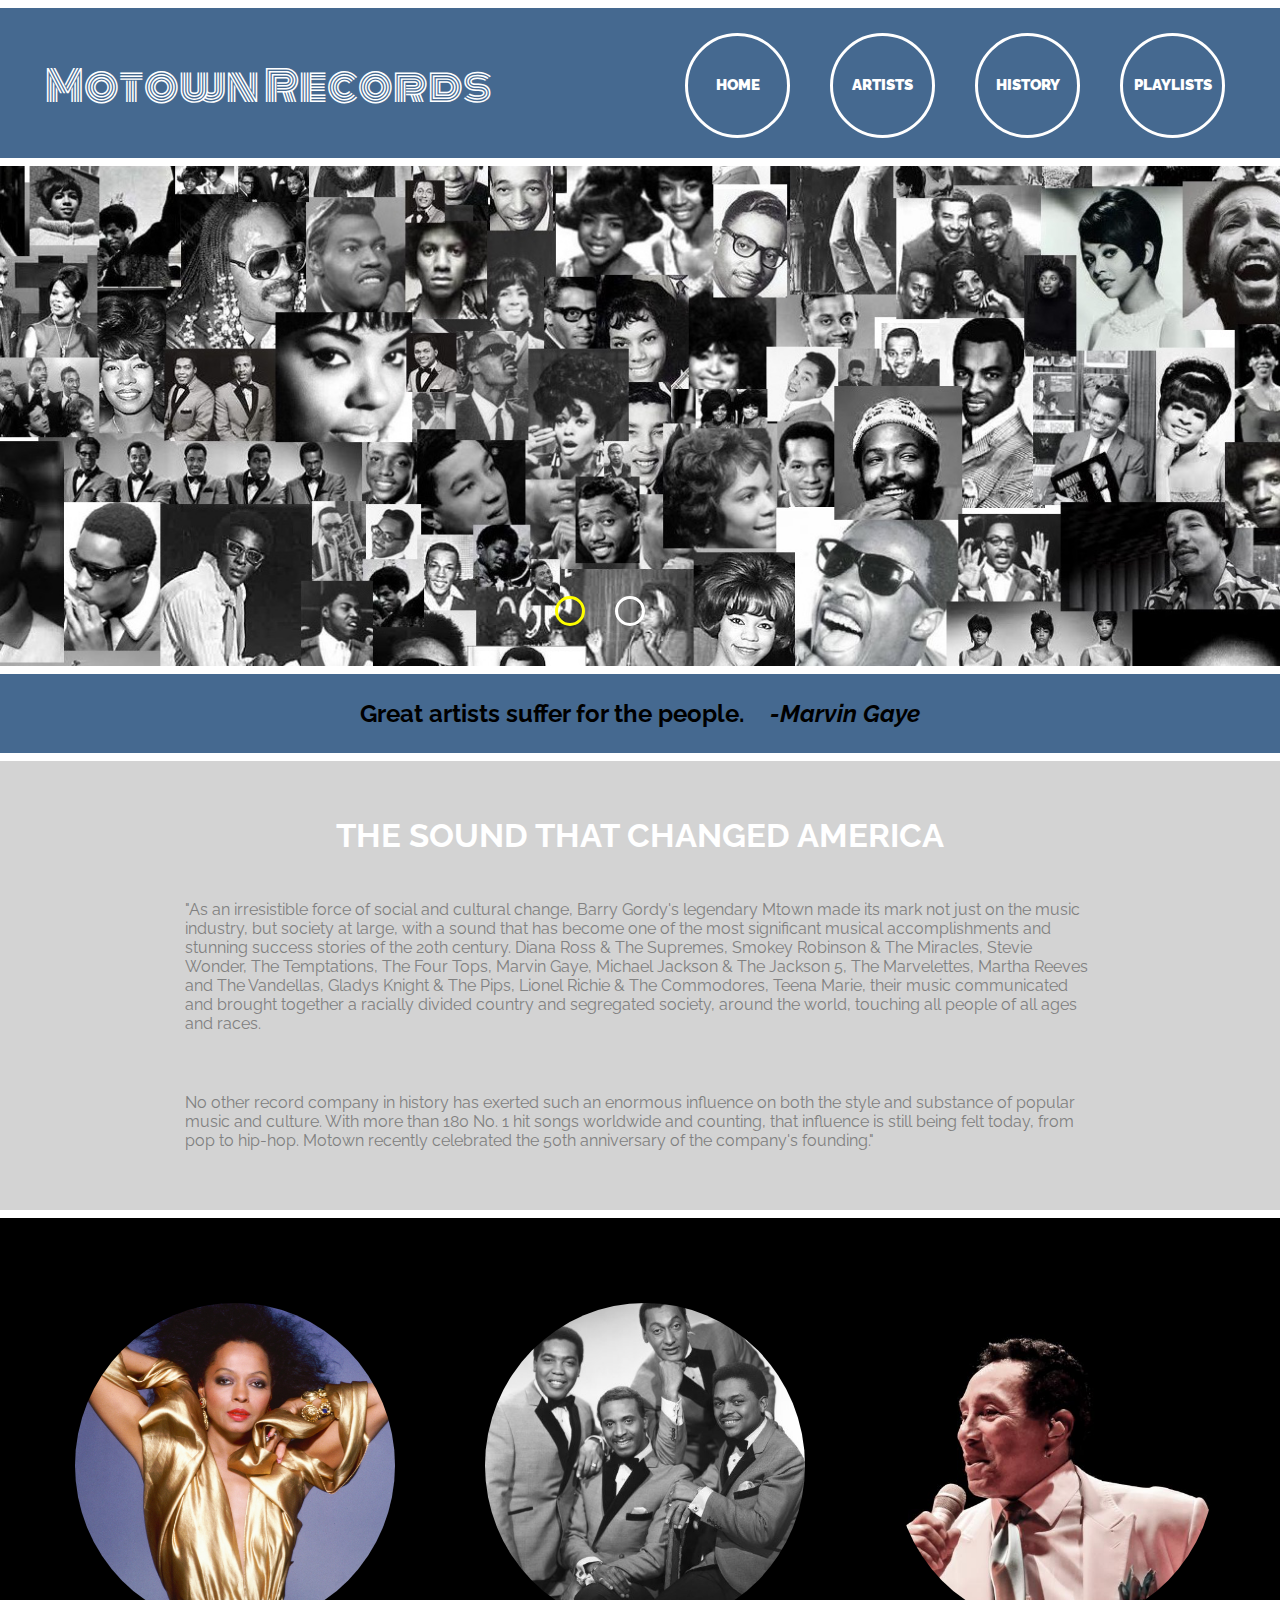
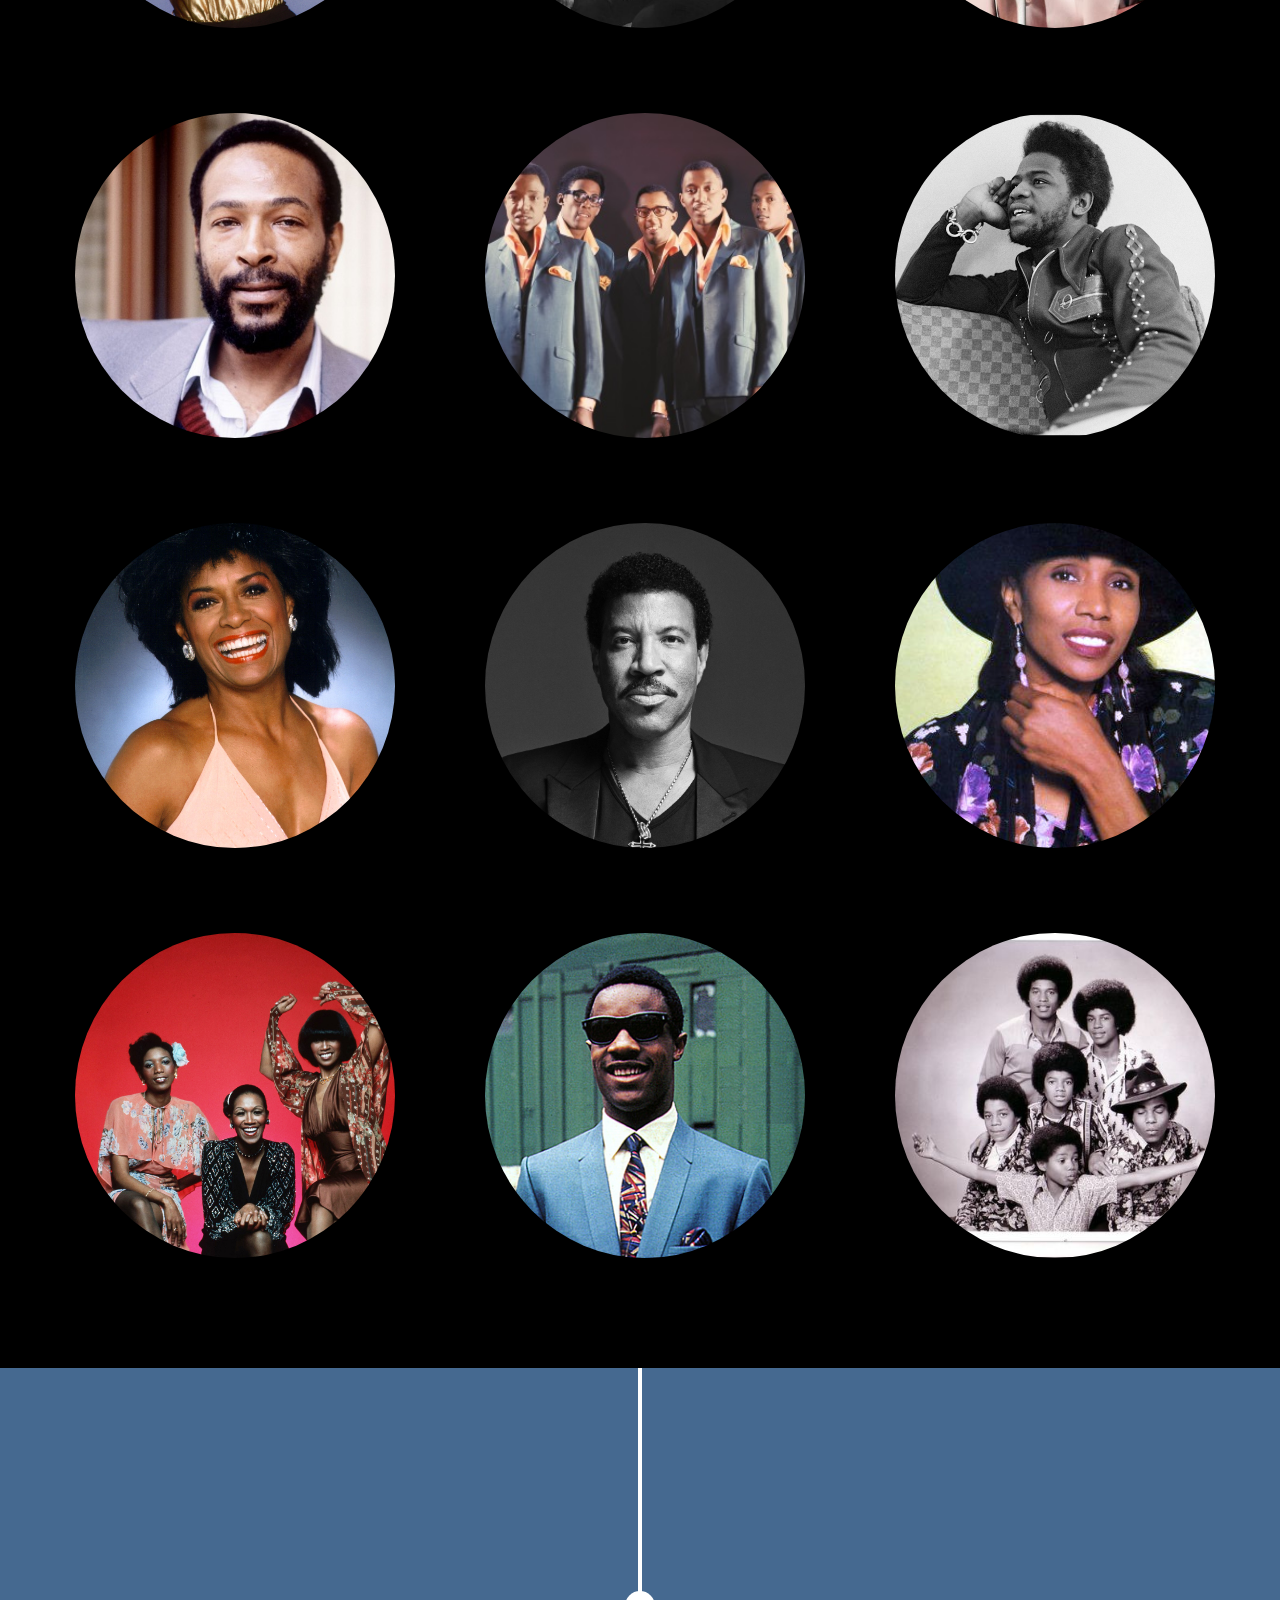
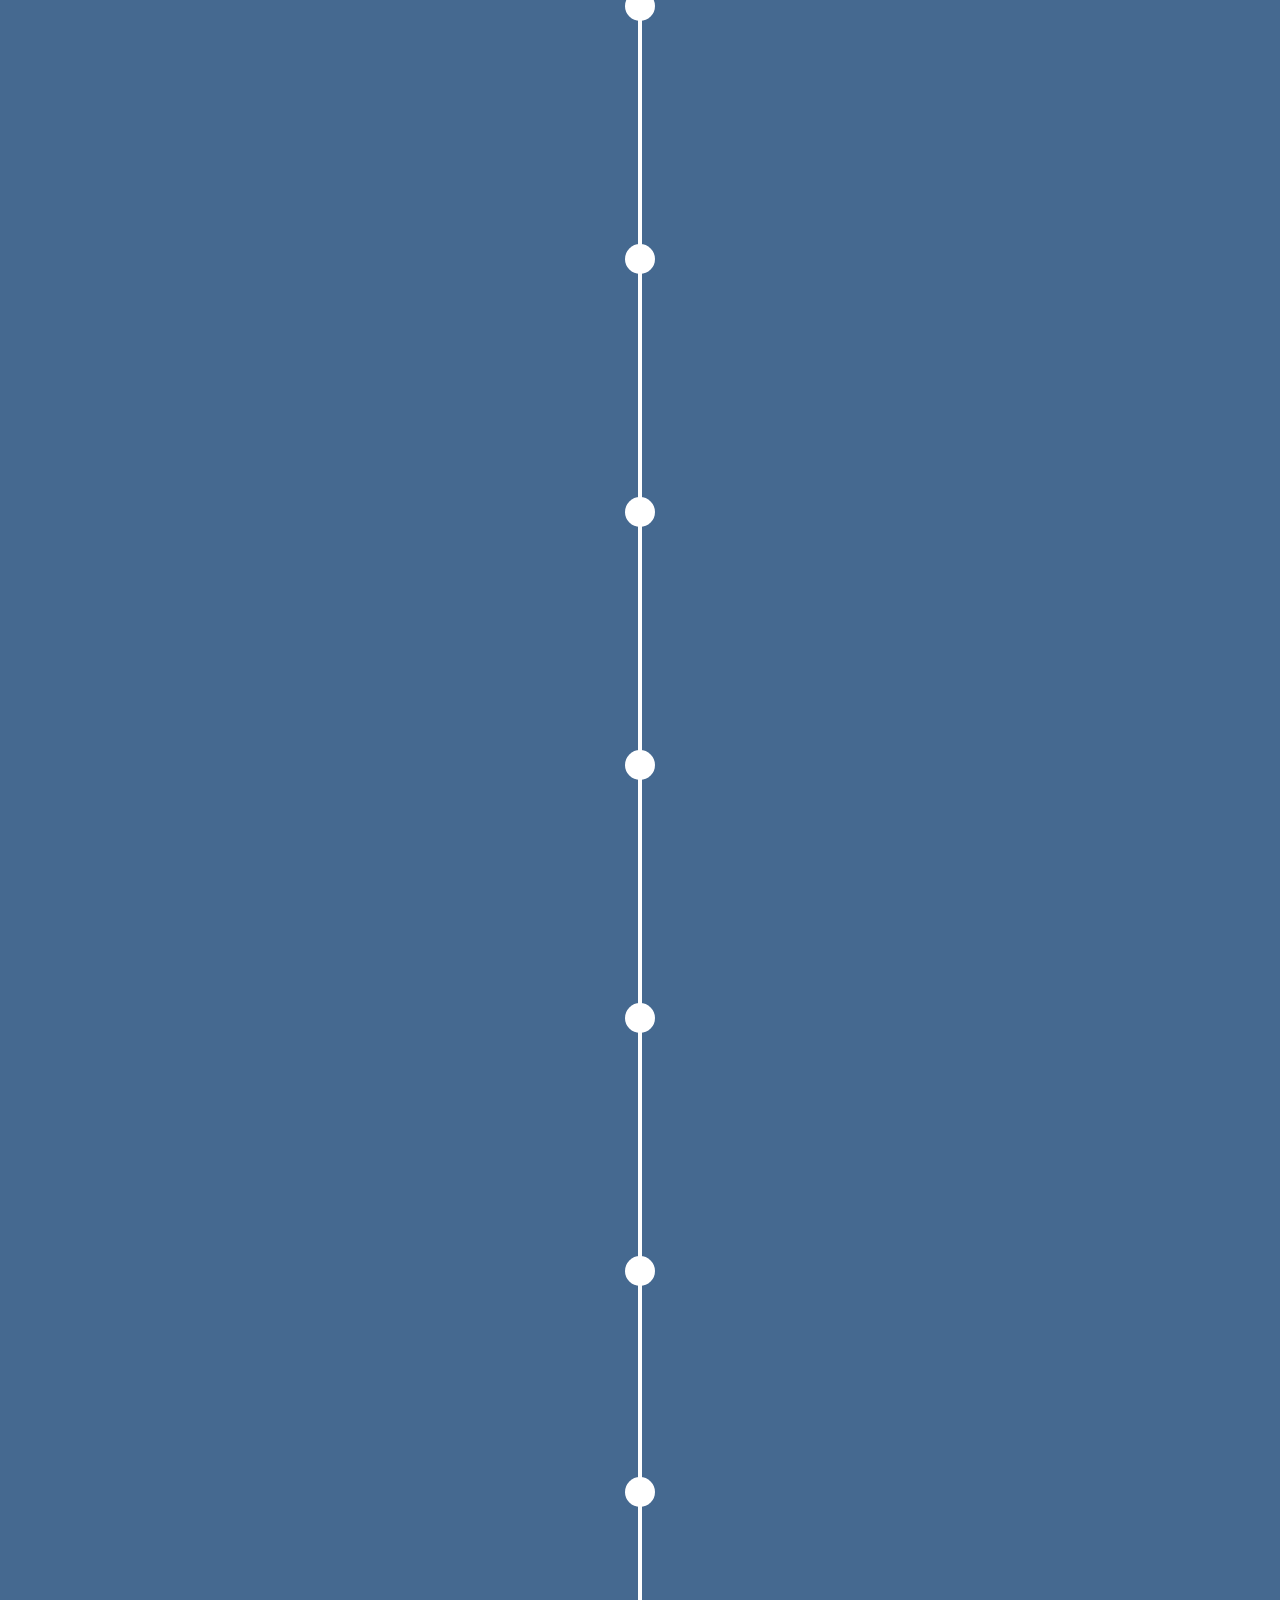
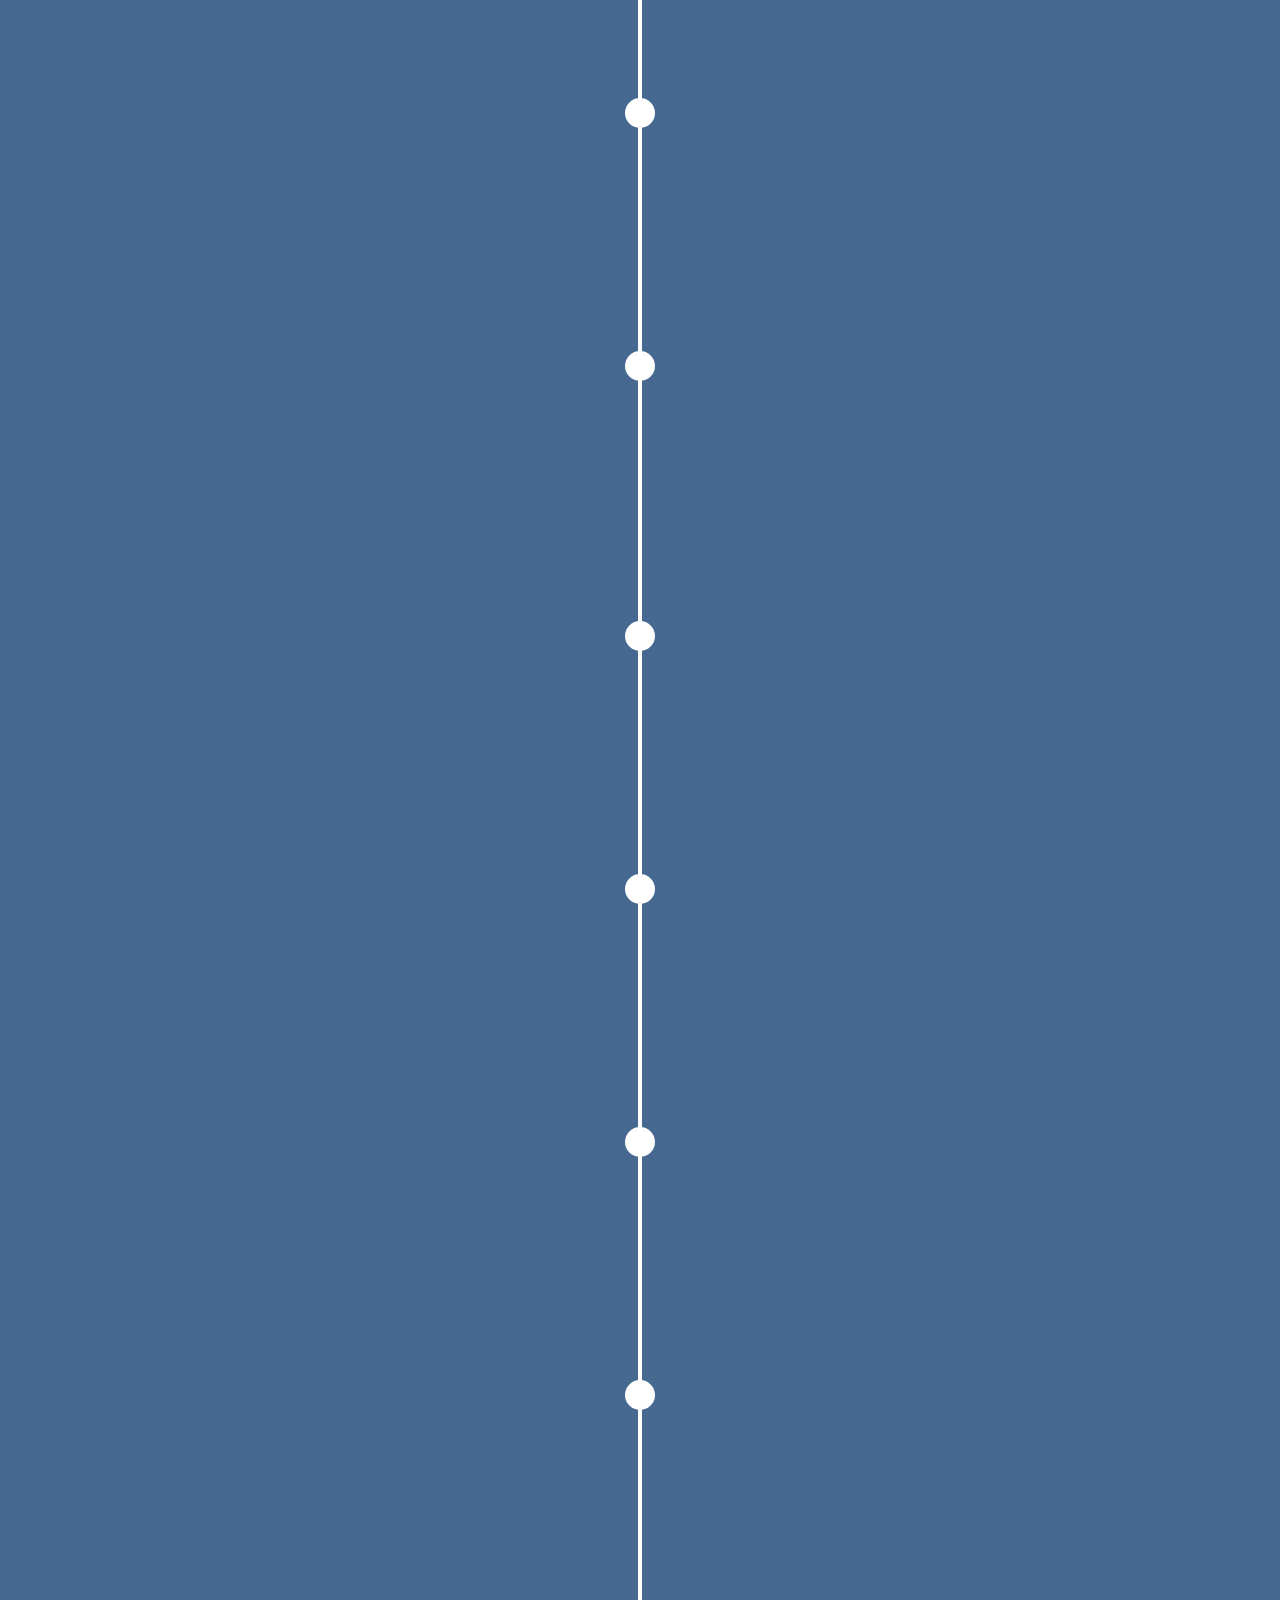
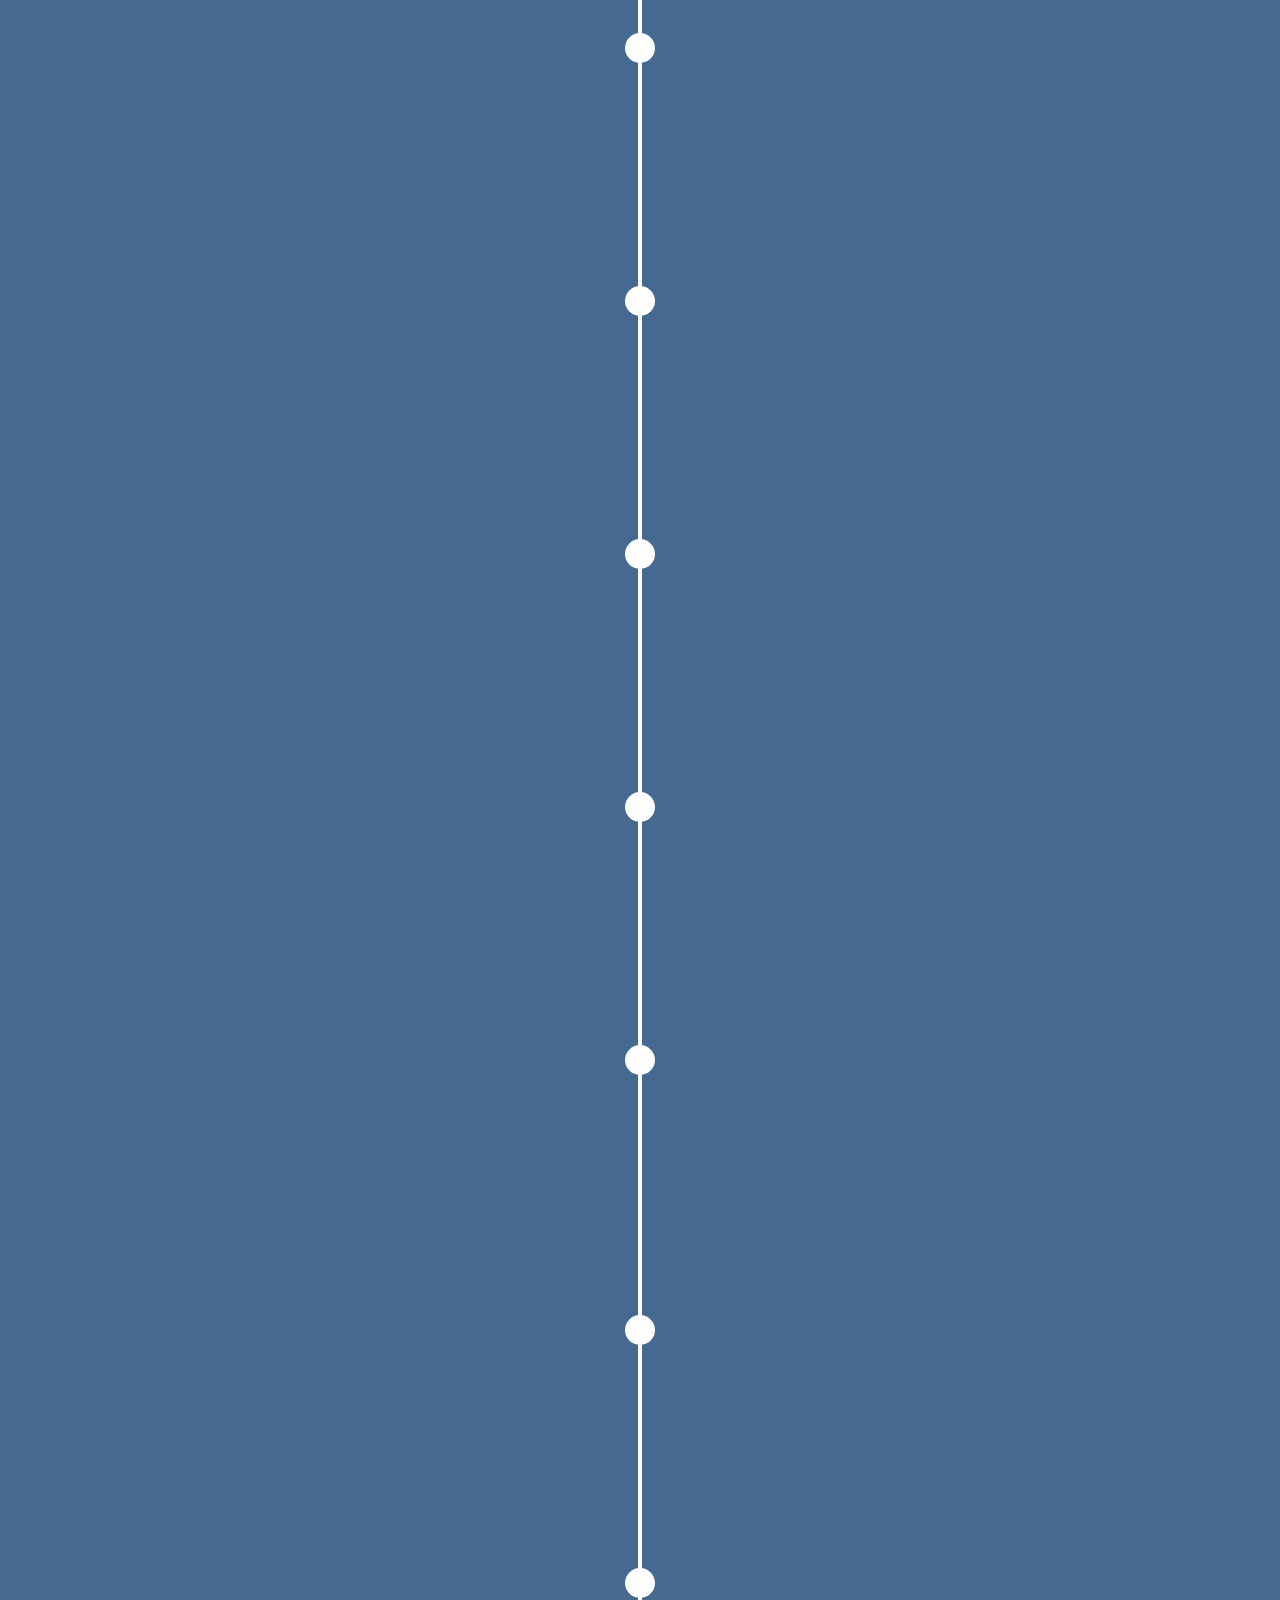
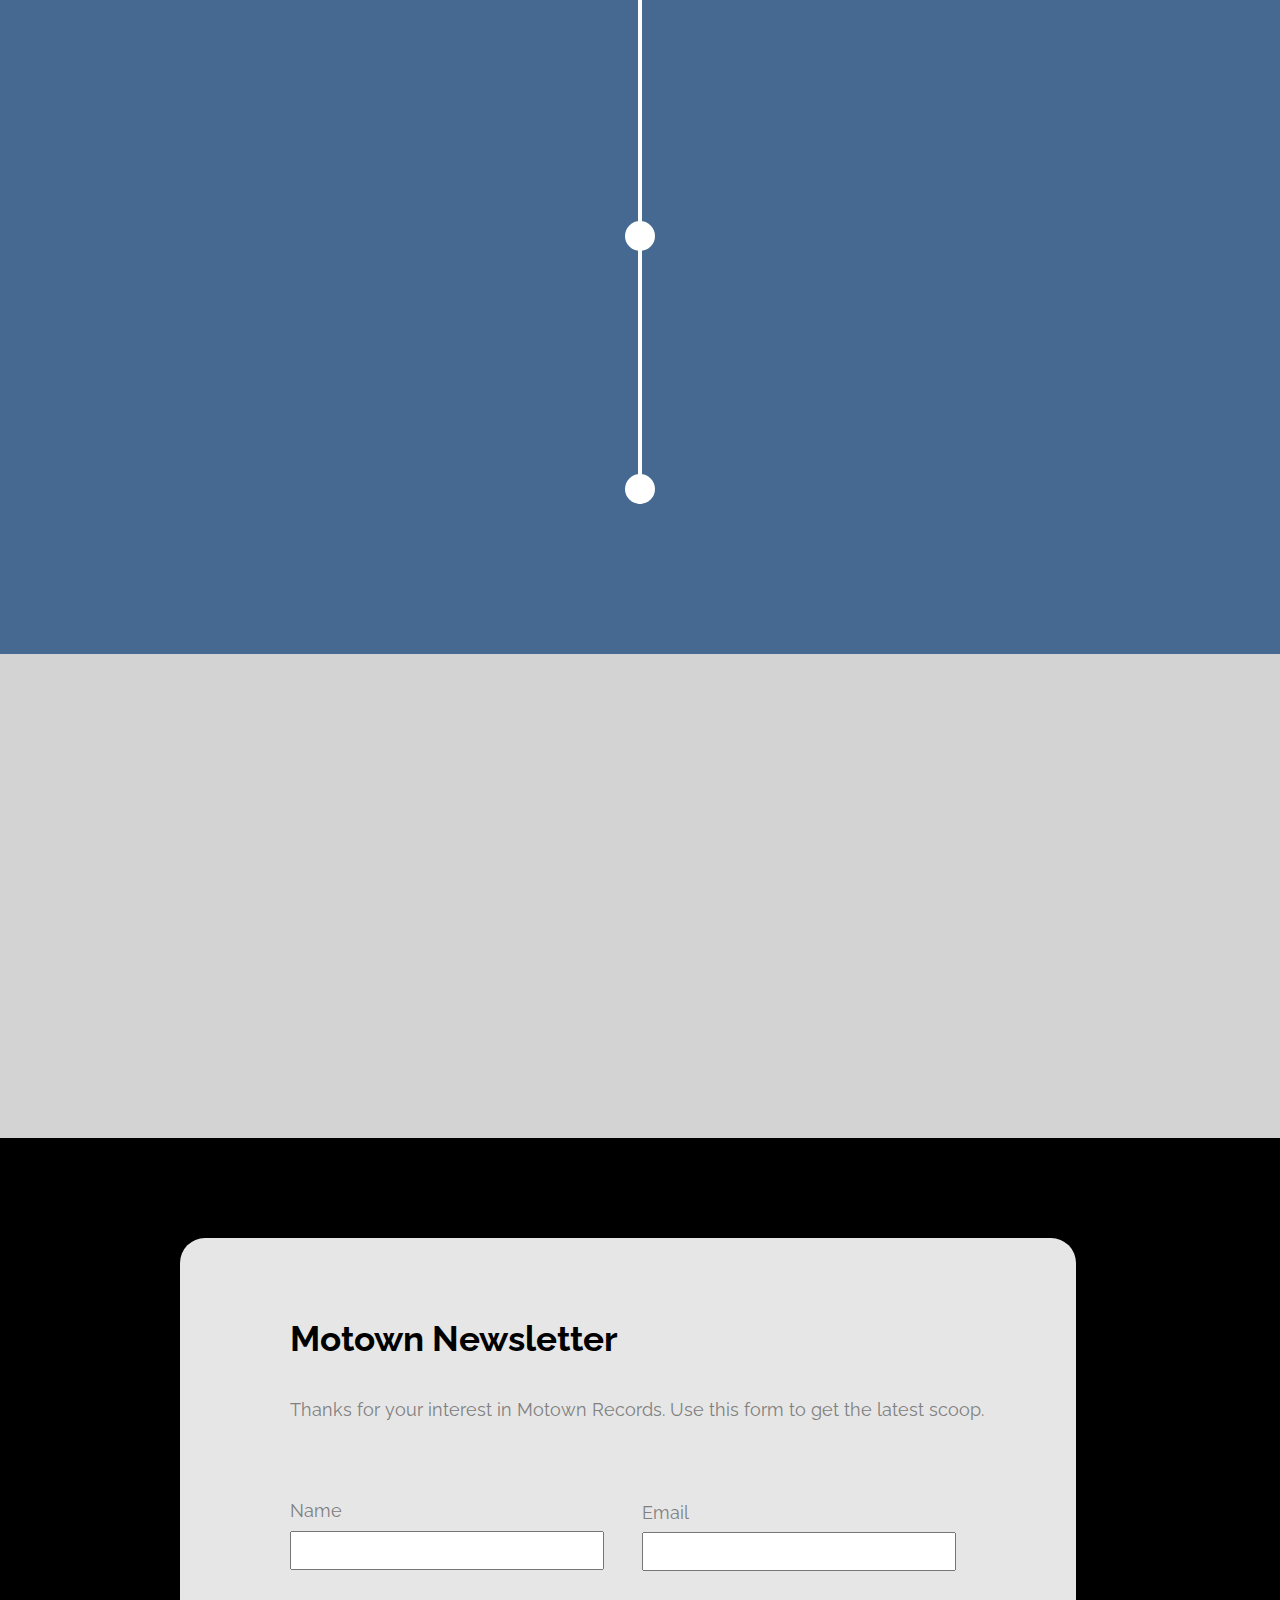
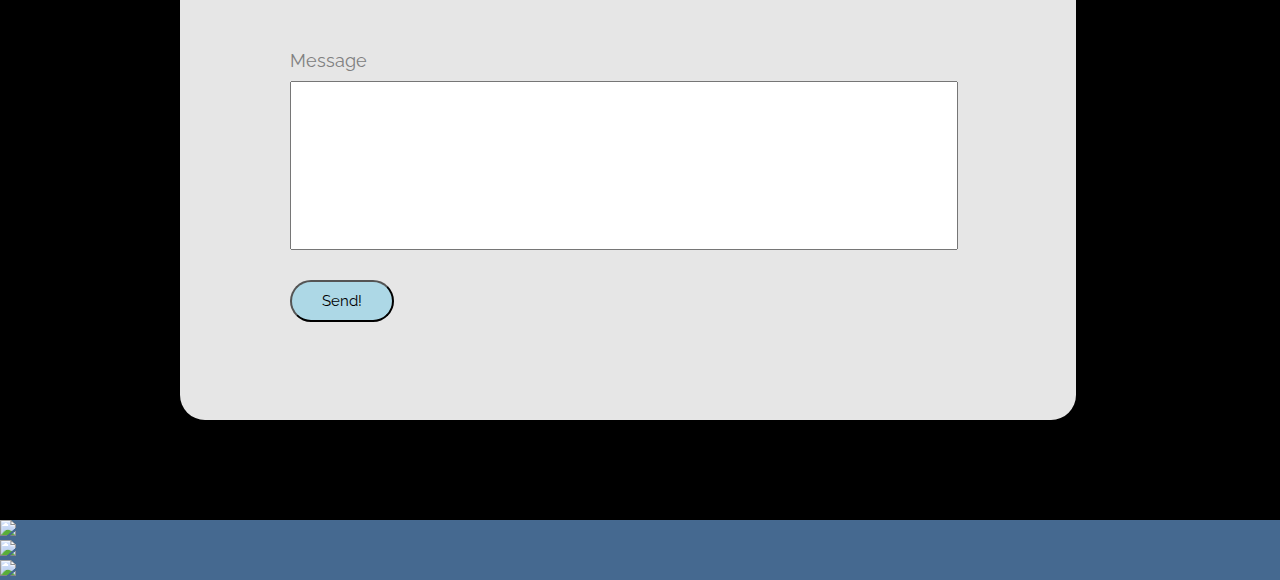
==== commit 06a9e572: "Final Project" ====
--- a/index.html
+++ b/index.html
@@ -10,7 +10,8 @@
 
 	<link href="https://fonts.googleapis.com/css?family=Merriweather:700,700i|Oswald:700|Source+Sans+Pro:400,700" rel="stylesheet">
 	<link href="https://fonts.googleapis.com/css?family=Libre+Baskerville|Raleway" rel="stylesheet">
-	<link rel="stylesheet" href="css/style.css">
+  <link href="https://fonts.googleapis.com/css?family=Monoton" rel="stylesheet">
+  <link rel="stylesheet" href="css/style.css">
   <script src="https://ajax.googleapis.com/ajax/libs/jquery/2.1.1/jquery.min.js"></script>
 </head>
 
@@ -28,290 +29,296 @@
 		</nav>
 	</header>
 
-	<section class="hero-image">
+  <!-- hero-image slider -->
+
+  <section class="hero-image">
     <div class="collage">
-      <div class-"museum">
-    <ul id="switcher">
-    <li id="whiteButton" class="active"></li>
-    <li id="grayButton"></li>
-  </ul>
+      <ul id="switcher">
+        <li id="whiteButton" class="active"></li>
+        <li id="grayButton"></li>
+      </ul>
+    </div>
+  </section>
+
+  <!-- tagline -->
+
+  <div class="tagline-main">
+    <h2>Great artists suffer for the people. <span id="marvin_gaye">-Marvin Gaye</span></h2>
+  </div>
+
+  <!-- the sound that changed america -->
+
+  <section id="location">
+    <div id="float">
+      <h3>THE SOUND THAT CHANGED AMERICA</h3>
+      <p class="hitsville">"As an irresistible force of social and cultural change, Barry Gordy's legendary Mtown made its mark not just on the music industry, but society at large, with a sound that has become one of the most significant musical accomplishments and stunning success stories of the 20th century. Diana Ross & The Supremes, Smokey Robinson & The Miracles, Stevie Wonder, The Temptations, The Four Tops, Marvin Gaye, Michael Jackson & The Jackson 5, The Marvelettes, Martha Reeves and The Vandellas, Gladys Knight & The Pips, Lionel Richie & The Commodores, Teena Marie, their music communicated and brought together a racially divided country and segregated society, around the world, touching all people of all ages and races.</p>
+      <p class="hitsville">No other record company in history has exerted such an enormous influence on both the style and substance of popular music and culture. With more than 180 No. 1 hit songs worldwide and counting, that influence is still being felt today, from pop to hip-hop. Motown recently celebrated the 50th anniversary of the company's founding."</p>
+    </div>
+  </section>
+
+  <!-- artists container -->
+
+  <section id="artists">
+    <div id="parent-container">
+
+      <a href="diana ross.html" class="circle circle_1">
+        <div>
+          <span></span>
+        </div>
+      </a>
+      <a href="the four tops.html" class="circle circle_2">
+       <div>
+        <span></span>
+      </div>
+    </a>
+    <a href="smokey robinson.html" class="circle circle_3">
+      <div>
+        <span></span>
+      </div>
+    </a>
+    <a href="marvin gaye.html" class="circle circle_4">
+      <div>
+        <span></span>
+      </div>
+    </a>
+    <a href="the temptations.html" class="circle circle_5">
+      <div>
+        <span></span>
+      </div>
+    </a>
+    <a href="al green.html" class="circle circle_6">
+     <div>
+      <span></span>
+    </div>
+  </a>
+  <a href="barbara mcnair.html" class="circle circle_7">
+    <div>
+      <span></span>
+    </div>
+  </a>
+  <a href="lionel richie.html" class="circle circle_8">
+    <div>
+      <span></span>
+    </div>
+  </a>
+  <a href="syreeta wright.html" class="circle circle_9">
+    <div>
+      <span></span>
+    </div>
+  </a>
+  <a href="the pointer sisters.html" class="circle circle_10">
+   <div>
+    <span></span>
+  </div>
+</a>
+<a href="stevie wonder.html" class="circle circle_11">
+  <div>
+    <span></span>
+  </div>
+</a>
+<a href="jackson 5.html" class="circle circle_12">
+ <div>
+  <span></span>
 </div>
-</div>
- </section>
-
-<!-- Button -->
-<!--  <img src="../images/faces.jpg" id="btn">  -->
-
-<!-- <h3><a href="#" title="story title">Story Title</a>
-    <img class="expandstory" src="/images/plus.png" /></h3>
-<div class="description hide">Short description about the story</div>
-
-<h3><a href="#" title="story title">Story Title</a>
-    <img class="expandstory" src="/images/plus.png" /></h3>
-    <div class="description hide">Short description about the story</div> -->
-
-
-    <div class="tagline-main">
-      <h2>Great artists suffer for the people. <span id="marvin_gaye">-Marvin Gaye</span></h2>
-    </div>
-
-    <section id="location">
-      <div id="float">
-        <h3>THE SOUND THAT CHANGED AMERICA</h3>
-        <p class="hitsville">"As an irresistible force of social and cultural change, Barry Gordy's legendary Mtown made its mark not just on the music industry, but society at large, with a sound that has become one of the most significant musical accomplishments and stunning success stories of the 20th century. Diana Ross & The Supremes, Smokey Robinson & The Miracles, Stevie Wonder, The Temptations, The Four Tops, Marvin Gaye, Michael Jackson & The Jackson 5, The Marvelettes, Martha Reeves and The Vandellas, Gladys Knight & The Pips, Lionel Richie & The Commodores, Teena Marie, their music communicated and brought together a racially divided country and segregated society, around the world, touching all people of all ages and races.</p>
-        <p class="hitsville">No other record company in history has exerted such an enormous influence on both the style and substance of popular music and culture. With more than 180 No. 1 hit songs worldwide and counting, that influence is still being felt today, from pop to hip-hop. Motown recently celebrated the 50th anniversary of the company's founding."</p>
-      </div>
-    </section>
-
-
-    <section id="artists">
-      <div id="parent-container">
-
-       <div class="circle circle_1">
-        <a href="diana ross.html">
-          <span></span>
-        </a>
-      </div>
-      <div class="circle circle_2"><a href="the four tops.html">
-       <span></span>
-     </a>
-   </div>
-   <div class="circle circle_3"><a href="smokey robinson.html">
-    <span></span>
-  </a>
-</div>
-<div class="circle circle_4"><a href="marvin gaye.html">
-  <span></span>
 </a>
 </div>
-<div class="circle circle_5"><a href="the temptations.html">
-  <span></span>
-</a>
-</div>
-<div class="circle circle_6"><a href="al green.html">
-  <span></span>
-</a>
-</div>
-<div class="circle circle_7"><a href="barbara mcnair.html">
-  <span></span>
-</a>
-</div>
-<div class="circle circle_8"><a href="lionel richie.html">
-  <span></span>
-</a>
-</div>
-<div class="circle circle_9"><a href="syreeta wright.html">
-  <span></span>
-</a>
-</div>
-<div class="circle circle_10"><a href="the pointer sisters.html">
-  <span></span>
-</a>
-</div>
-<div class="circle circle_11"><a href="stevie wonder.html">
-  <span></span>
-</a>
-</div>
-<div class="circle circle_12"><a href="jackson 5.html">
-  <span></span>
-</a>
-</div>
-</div>
 </section> 
+
+<!-- timeline -->
 
 <div id="history">
   <section class="timeline">
     <ul>
-      <li class="in-view">
-        <div>
-          <time><p class="spacing">1959</br></p></time>
+      <li>
+        <div>
+          <time>1959</time>
           <p class="spacing">Berry Gordy Receives $800 loan</br></p>
           <p class="spacing">Birth of the Motortown Revue</br></p>
           <p class="spacing">Home of the hits on West Grand Blvd.</br></p>
           <p class="spacing">'Bad Girl' Makes Good with Chess</br></p>
         </div>
       </li>
-      <li class="in-view">
-        <div>
-          <time><p class="spacing">1960</br></p></time>
+      <li>
+        <div>
+          <time>1960</time>
           <p class="spacing">Money (That's What I Want)</br></p>
           <p class="spacing">Mary Wells' Debut Single</br></p>
           <p class="spacing">Marvin Gaye Signs to Motown</br></p>
           <p class="spacing">The Miracles' First National Hit</br></p>
         </div>
       </li>
-      <li class="in-view">
-        <div>
-          <time><p class="spacing">1961</br></p></time>
+      <li>
+        <div>
+          <time>1961</time>
           <p class="spacing">The Supremes Sign to Motown</br></p>
           <p class="spacing">The Temptations' Debut Single</br></p>
           <p class="spacing">Motown Sign Little Stevie Wonder</br></p>
           <p class="spacing">Motown's First No. 1</br></p>
         </div>
       </li>
-      <li class="in-view">
-        <div>
-          <time><p class="spacing">1962</br></p></time>
+      <li>
+        <div>
+          <time>1962</time>
           <p class="spacing">First Holland/Dozier/Holland Teamwork</br></p>
           <p class="spacing">First Top 20 Single for Gordy Label</br></p>
           <p class="spacing">The Motortown Revue Begins</br></p>
           <p class="spacing">Marvin Gaye Enters The Charts</br></p>
         </div>
       </li>
-      <li class="in-view">
-        <div>
-          <time><p class="spacing">1963</br></p></time>
+      <li>
+        <div>
+          <time>1963</time>
           <p class="spacing">Holland Dozier/Holland/Chart Success</br></p>
           <p class="spacing">The Four Tops Sign to Motown</br></p>
           <p class="spacing">The 12 Year Old Genius</br></p>
           <p class="spacing">Motown Signs UK License Deal</br></p>
         </div>
       </li>
-      <li class="in-view">
-        <div>
-          <time><p class="spacing">1964</br></p></time>
+      <li>
+        <div>
+          <time>1964</time>
           <p class="spacing">Motown Launches Soul Label</br></p>
           <p class="spacing">The Supremes' Chart Success</br></p>
           <p class="spacing">Smokey Pens My Girl</br></p>
           <p class="spacing">My Guy Tops The Beatles</br></p>
         </div>
       </li>
-      <li class="in-view">
-        <div>
-          <time><p class="spacing">1965</br></p></time>
+      <li>
+        <div>
+          <time>1965</time>
           <p class="spacing">Motown's 10th No. 1</br></p>
           <p class="spacing">The Supremes' Debut at Copacabana</br></p>
           <p class="spacing">Brenda Opens for The Beatles</br></p>
         </div>
       </li>
-      <li class="in-view">
-        <div>
-          <time><p class="spacing">1966</br></p></time>
+      <li>
+        <div>
+          <time>1966</time>
           <p class="spacing">Temptin' Temptations Hits the Charts</br></p>
           <p class="spacing">The Four Tops Hit No. 1</br></p>
           <p class="spacing">The Temptations Enter the Top 10, Again</br></p>
         </div>
       </li>
-      <li class="in-view">
-        <div>
-          <time><p class="spacing">1967</br></p></time>
+      <li>
+        <div>
+          <time>1967</time>
           <p class="spacing">Motown's Chart Triumph</br></p>
           <p class="spacing">I Heard It Through The Grapevine</br></p>
           <p class="spacing">Stevie's Back on Track</br></p>
           <p class="spacing">Presenting Diana Ross & The Supremes</br></p>
         </div>
       </li>
-      <li class="in-view">
-        <div>
-          <time><p class="spacing">1968</br></p></time>
+      <li>
+        <div>
+          <time>1968</time>
           <p class="spacing">First Motown No. 1 Album in the UK</br></p>
           <p class="spacing">The Jackson 5 Audition, Dennis Edwards Joins The Temps</br></p>
           <p class="spacing">Motown Take Half the Top 10</br></p>
           <p class="spacing">Motown HQ Moves</br></p>
         </div>
       </li>
-      <li class="in-view">
-        <div>
-          <time><p class="spacing">1969</br></p></time>
+      <li>
+        <div>
+          <time>1969</time>
           <p class="spacing">Marvin Sits on the Top Spot</br></p>
           <p class="spacing">The Jackson 5 are Unveiled</br></p>
           <p class="spacing">Motown's First Grammy</br></p>
           <p class="spacing">Diana to leave The Supremes</br></p>
         </div>
       </li>
-      <li class="in-view">
-        <div>
-          <time><p class="spacing">1970</br></p></time>
+      <li>
+        <div>
+          <time>1970</time>
           <p class="spacing">Diana's Final Farewell</br></p>
           <p class="spacing">Tamla Motown Invades the UK Charts</br></p>
           <p class="spacing">Motown's Seventh No. 1 of the Year</br></p>
           <p class="spacing">The Jackson 5 are on a roll</br></p>
         </div>
       </li>
-      <li class="in-view">
-        <div>
-          <time><p class="spacing">1971</br></p></time>
+      <li>
+        <div>
+          <time>1971</time>
           <p class="spacing">Motown Wins it's Second Grammy</br></p>
           <p class="spacing">Mowest Scores a Chart Hit</br></p>
           <p class="spacing">The Jackson 5 Become TV Stars</br></p>
           <p class="spacing">What's Going On</br></p>
         </div>
       </li>
-      <li class="in-view">
-        <div>
-          <time><p class="spacing">1972</br></p></time>
+      <li>
+        <div>
+          <time>1972</time>
           <p class="spacing">The Commodore's Debut</br></p>
           <p class="spacing">Marvin performs What's Going On</br></p>
           <p class="spacing">Stevie Opens for The Rolling Stones</br></p>
           <p class="spacing">Smokey's Final Performance with The Miracles</br></p>
         </div>
       </li>
-      <li class="in-view">
-        <div>
-          <time><p class="spacing">1973</br></p></time>
+      <li>
+        <div>
+          <time>1973</time>
           <p class="spacing">The Temptations Take 3 Grammy Awards</br></p>
           <p class="spacing">Diana's First Solo No. 1 Album</br></p>
           <p class="spacing">Stevie Wonder Releases Innervisions</br></p>
           <p class="spacing">Marvin's First No. 1 in 4 years</br></p>
         </div>
       </li>
-      <li class="in-view">
-        <div>
-          <time><p class="spacing">1974</br></p></time>
+      <li>
+        <div>
+          <time>1974</time>
           <p class="spacing">Stevie Wonder Wins 5 Grammys</br></p>
           <p class="spacing">'Diana Ross Month'</br></p>
           <p class="spacing">Jimmy Ruffin returns to UK Top 10</br></p>
           <p class="spacing">Fulfillingnesss First Finale Hits No. 1</br></p>
         </div>
       </li>
-      <li class="in-view">
-        <div>
-          <time><p class="spacing">1975</br></p></time>
+      <li>
+        <div>
+          <time>1975</time>
           <p class="spacing">Stevie cleans up at The Grammy's</br></p>
           <p class="spacing">A Quiet Storm</br></p>
           <p class="spacing">The Commodores enter the Top 20</br></p>
           <p class="spacing">Mahogany Opens in New York</br></p>
         </div>
       </li>
-      <li class="in-view">
-        <div>
-          <time><p class="spacing">1976</br></p></time>
+      <li>
+        <div>
+          <time>1976</time>
           <p class="spacing">Motown Embraces Disco</br></p>
           <p class="spacing">Marvin sells out Royal Albert Hall</br></p>
           <p class="spacing">The Supremes Final Top 40 Hit</br></p>
           <p class="spacing">Stevie's Songs in the Key of Life Tops the Charts</br></p>
         </div>
       </li>
-      <li class="in-view">
-        <div>
-          <time><p class="spacing">1977</br></p></time>
+      <li>
+        <div>
+          <time>1977</time>
           <p class="spacing">Stevie's Fifth No. 1</br></p>
           <p class="spacing">Thelma Houston sets a Motown First</br></p>
           <p class="spacing">Marvin's Live at the London Palladium Climbs the Charts</br></p>
           <p class="spacing">The Supremes Perform their Last Concert</br></p>
         </div>
       </li>
-      <li class="in-view">
-        <div>
-          <time><p class="spacing">1978</br></p></time>
+      <li>
+        <div>
+          <time>1978</time>
           <p class="spacing">Rick James' Breakthrough</br></p>
           <p class="spacing">The Commodores' First No. 1</br></p>
           <p class="spacing">Motown Premieres The Wiz</br></p>
           <p class="spacing">Marvin releases Here, My Dear</br></p>
         </div>
       </li>
-      <li class="in-view">
-        <div>
-          <time><p class="spacing">1979</br></p></time>
+      <li>
+        <div>
+          <time>1979</time>
           <p class="spacing">Pops We Love You</br></p>
           <p class="spacing">Rick James Lends a Hand</br></p>
           <p class="spacing">Bonnie Pointer Brings Back a Classic</br></p>
           <p class="spacing">Stevie Performs His First Movie Soundtrack</br></p>
         </div>
       </li>
-      <li class="in-view">
-        <div>
-          <time><p class="spacing">1980</br></p></time>
+      <li>
+        <div>
+          <time>1980</time>
           <p class="spacing">Motown's Newest Success: Billy Preston & Syreeta</br></p>
           <p class="spacing">The Temptations are Chartbound Once More</br></p>
           <p class="spacing">Jermaine Jackson gets serious</br></p>
@@ -320,6 +327,9 @@
       </li>
     </ul>
   </section>
+
+  <!-- playlists -->
+
   <div id="playlists">
    <iframe src="https://embed.spotify.com/?uri=spotify%3Auser%3Aamikhail4%3Aplaylist%3A3rfKYRVjvdxB1ev7j3VEXZ" width="300" height="380" frameborder="0" allowtransparency="true"></iframe>
    <iframe src="https://embed.spotify.com/?uri=spotify%3Aartist%3A2iE18Oxc8YSumAU232n4rW" width="300" height="380" frameborder="0" allowtransparency="true"></iframe>
@@ -347,6 +357,21 @@
 </div>
 </footer>
 
+<section class="icon-footer">
+  <ul class="icons">
+
+    <li class="facebook"> <a href="https://www.facebook.com/profile.php?id=20725592s"> 
+      <img src="images/facebook.png">
+    </a></li>
+    <li class="instagram"> <a href="https://www.instagram.com/kellyannkor/"> 
+      <img src="images/instagram.png">
+    </a></li>
+    <li class="linkedin"> <a href="https://www.linkedin.com/in/kelly-korshak-77b9a216"> 
+      <img src="images/linkedin.png">
+    </a></li>
+  </ul>
+</section>
+
 <script src="js/index.js"></script>
 
 </html>--- a/css/style.css
+++ b/css/style.css
@@ -20,13 +20,12 @@
 /*navigation bar*/
 
 .motown-records {
-	color: #faebd7;
-	font-size: 35px;
-	font-weight: 700;
-	font-family: 'Raleway', sans-serif;
+	color: #000;
+	font-size: 42px;
+	font-family: 'Monoton', cursive;
 	float: left;
 	margin-left: 45px;
-	margin-top: 35px;
+	margin-top: 20px;
 }
 
 .motown-records:hover {
@@ -83,7 +82,7 @@
 	cursor: url('http://static1.squarespace.com/static/5446e19be4b090557e5db038/t/5781e116f7e0aba104d26d3e/1468129558387/cursor2.png'), auto !important;
 }
 
-/*collage*/
+/*collage image switcher*/
 
 #switcher {
   margin: 400px 0px 100px 525px;
@@ -160,6 +159,7 @@
 }
 
 /* the sound that changed america*/
+
 #location {
 	background-color: #D3D3D3;
 	overflow: hidden;
@@ -173,11 +173,11 @@
 }
 
 h3 {
-	font-family: 'Raleway', sans-serif;
-	font-size: 20px;
-	color: #808080;
+	font-family: "Raleway", sans-serif;
+	font-size: 33px;
+	color: #fff;
 	text-align: center;
-	padding: 45px 0px 15px 0px;
+	padding: 55px 0px 15px 0px;
 }
 
 .hitsville {
@@ -213,6 +213,7 @@
 	border-radius: 50%;
 	height: 325px;
 	width: 25%;
+	opacity: 1;
 }
 
 .circle:hover {
@@ -488,6 +489,7 @@
 
 h4 {
 	font-family: 'Raleway', sans-serif;
+	color: #000;
 	padding: 80px 25px 40px 110px;
 	font-size: 35px;
 }
@@ -551,13 +553,14 @@
 }
 
 .send {
-	padding: 20px;
+	padding: 10px 30px 10px 30px;
 	float: left;
 	margin-top: 30px;
 	margin-left: 110px;
 	font-family: 'Raleway', sans-serif;
 	background-color: #ADD8E6;
 	font-size: 15px;
+	border-radius: 40px;
 }
 
 
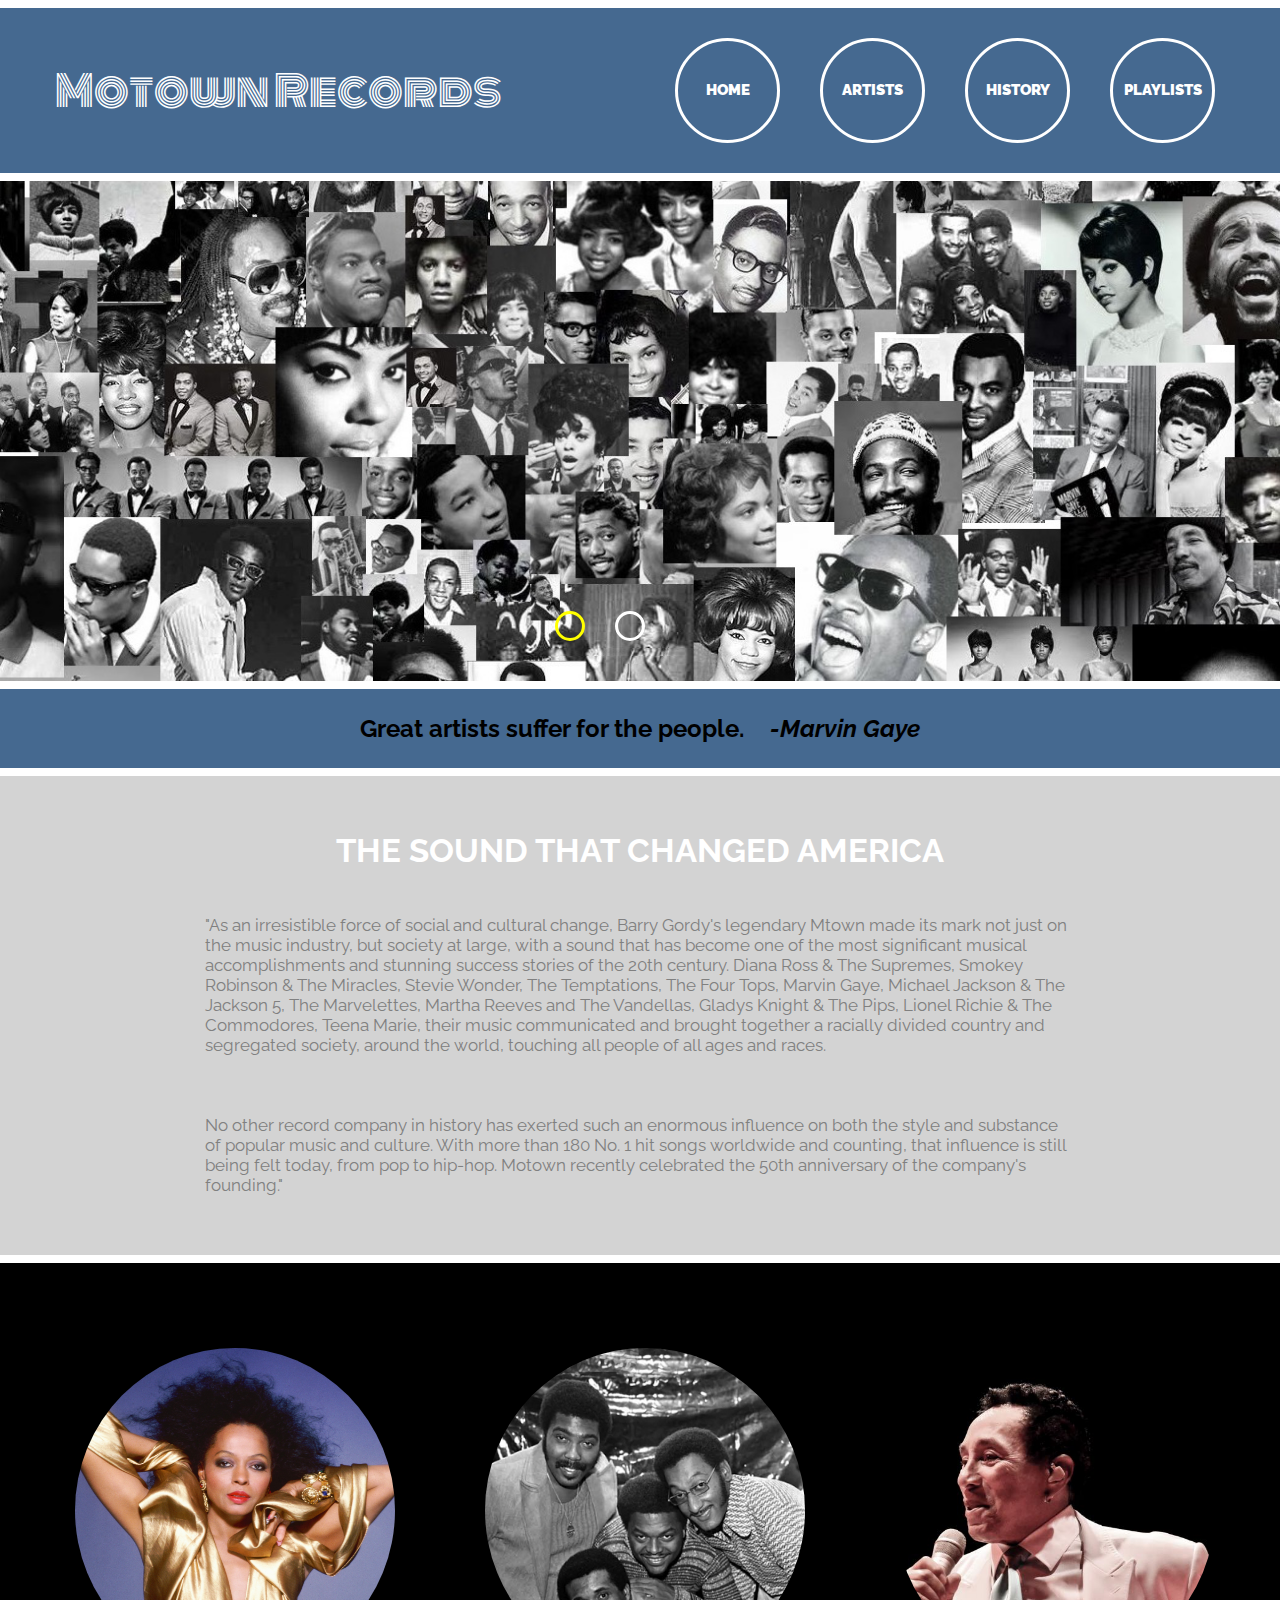
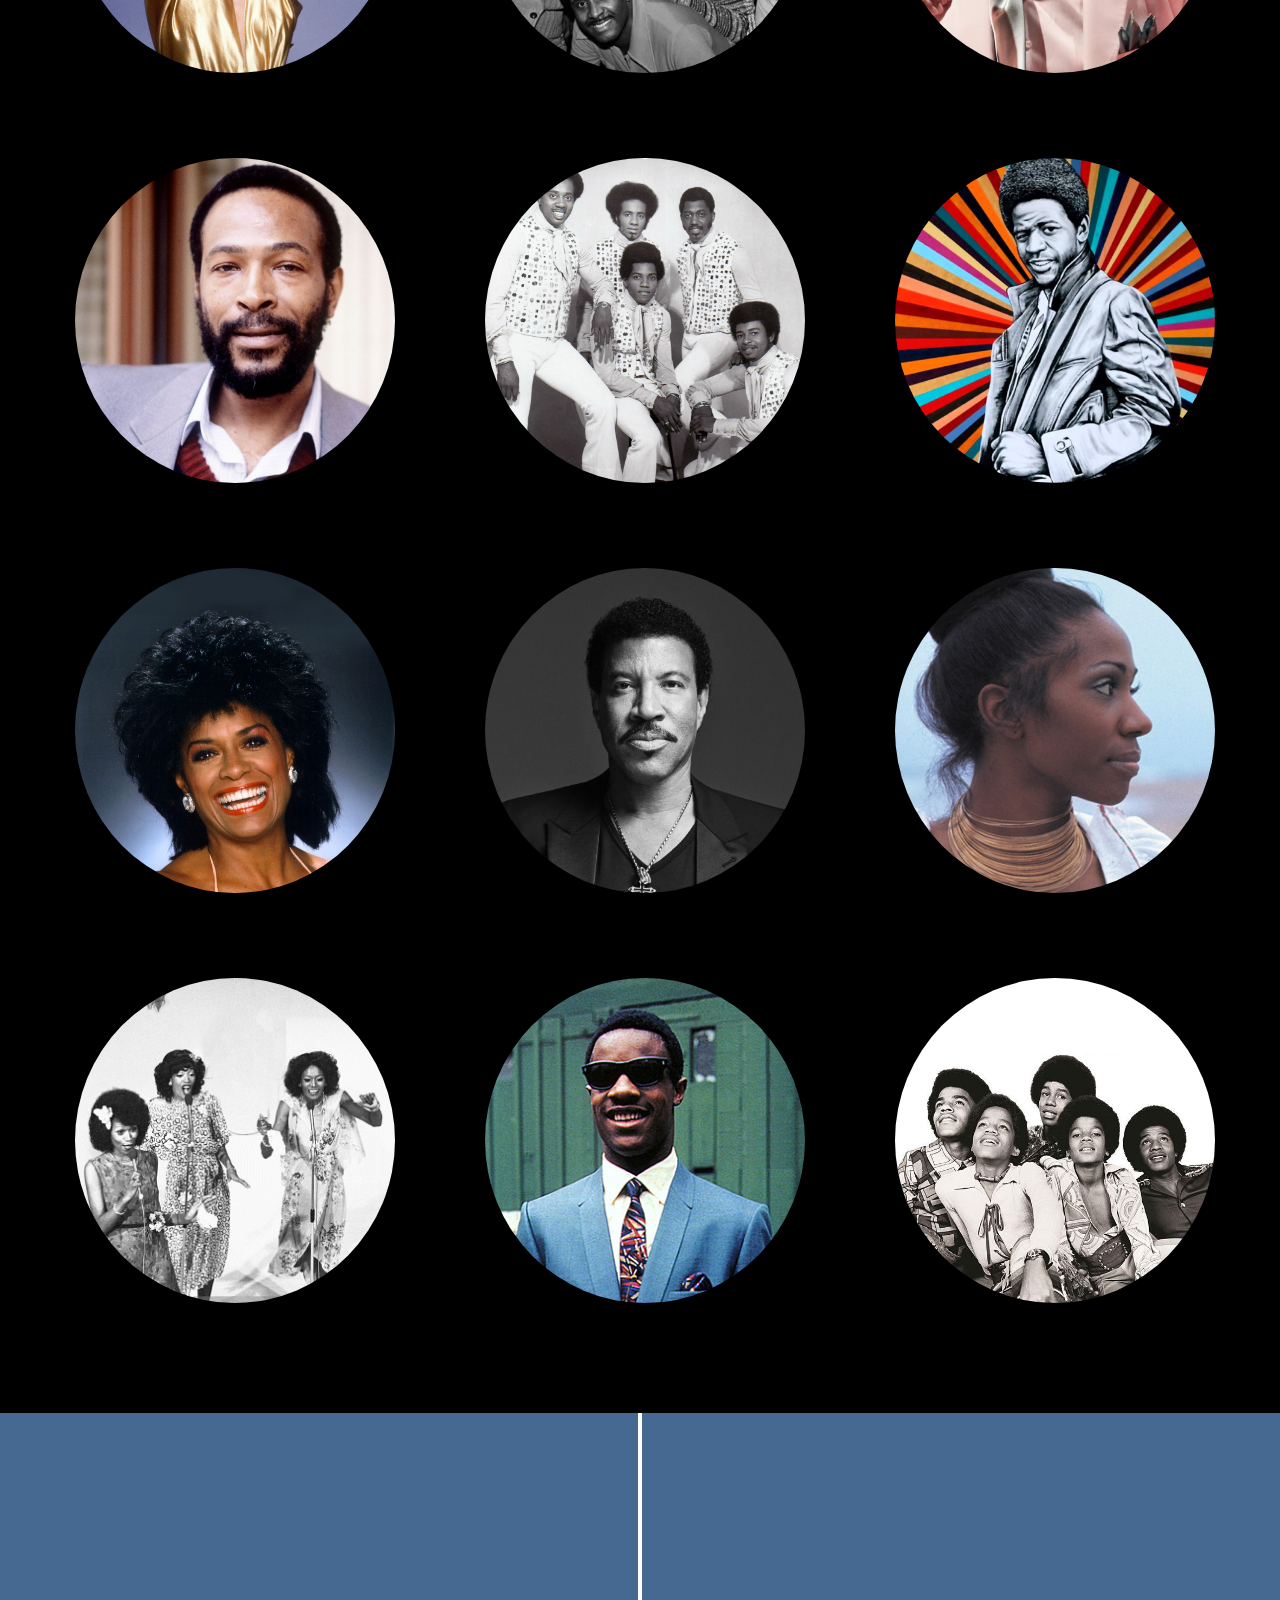
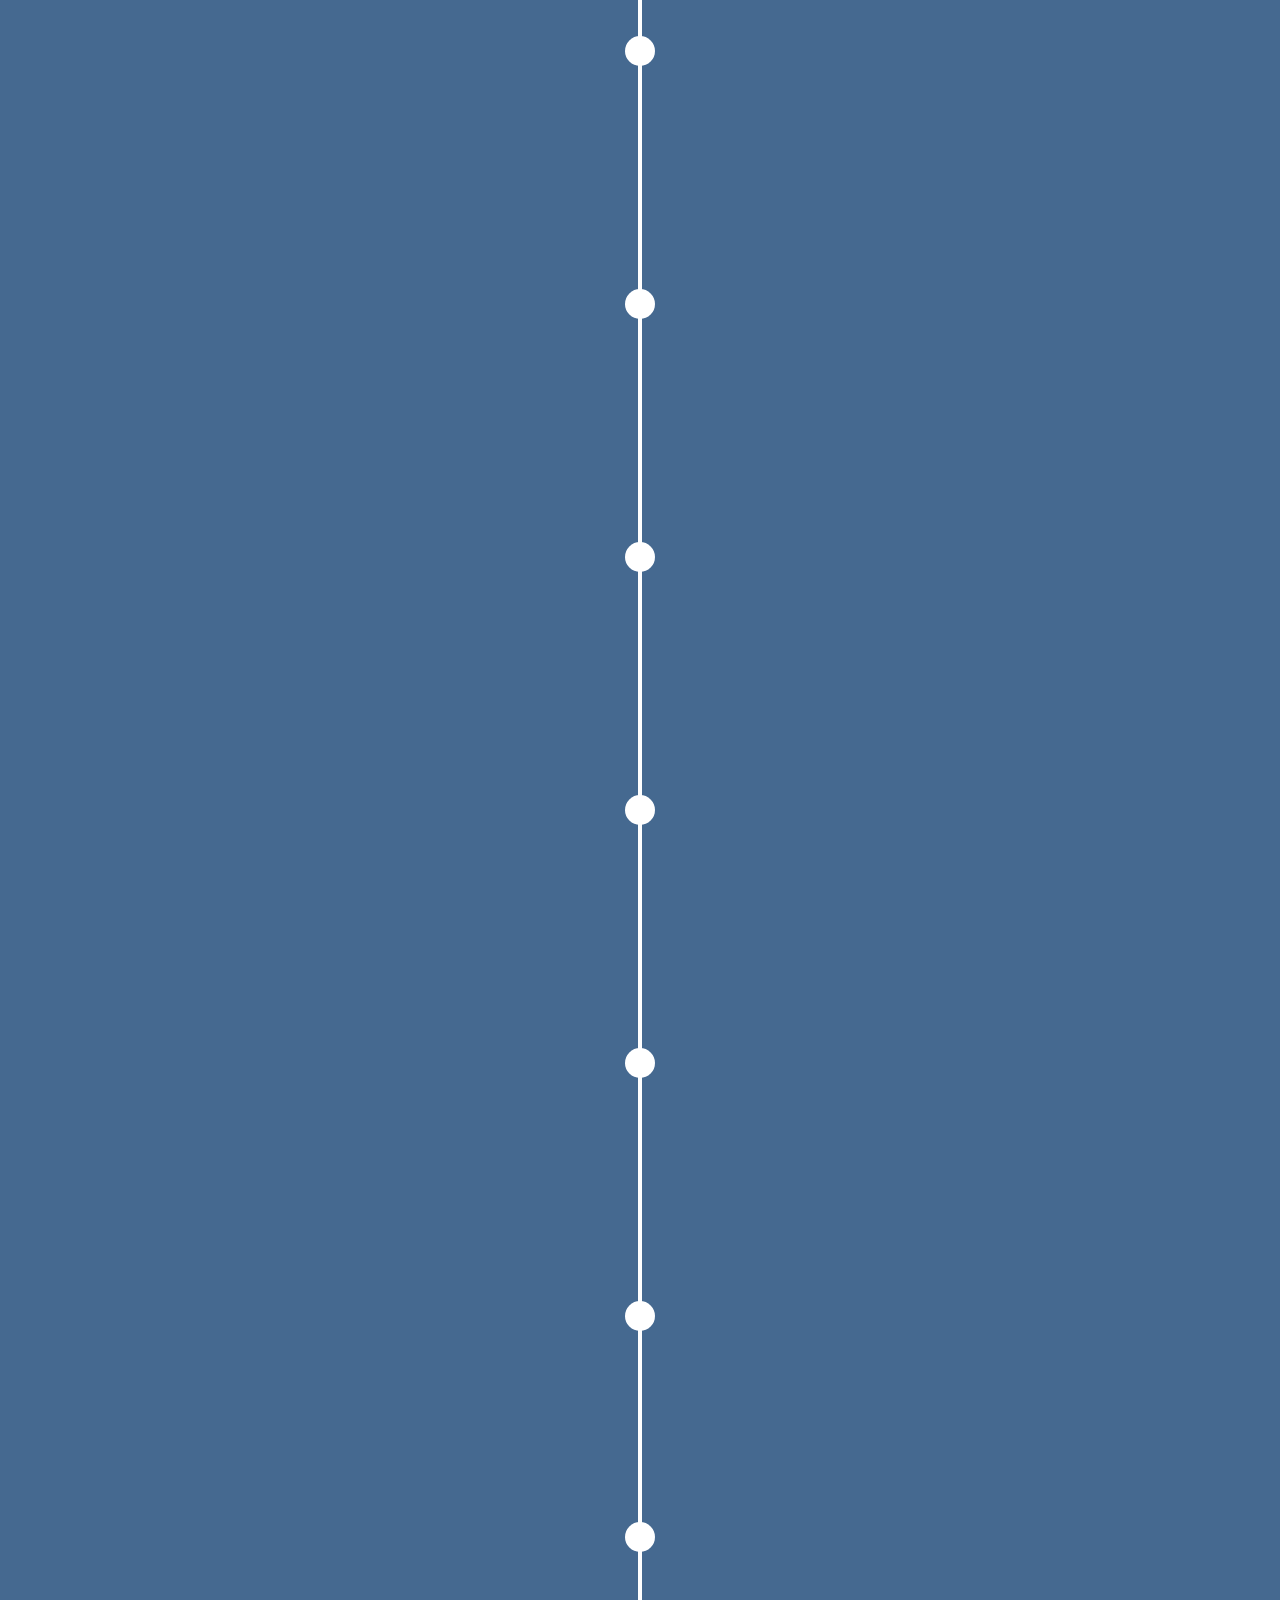
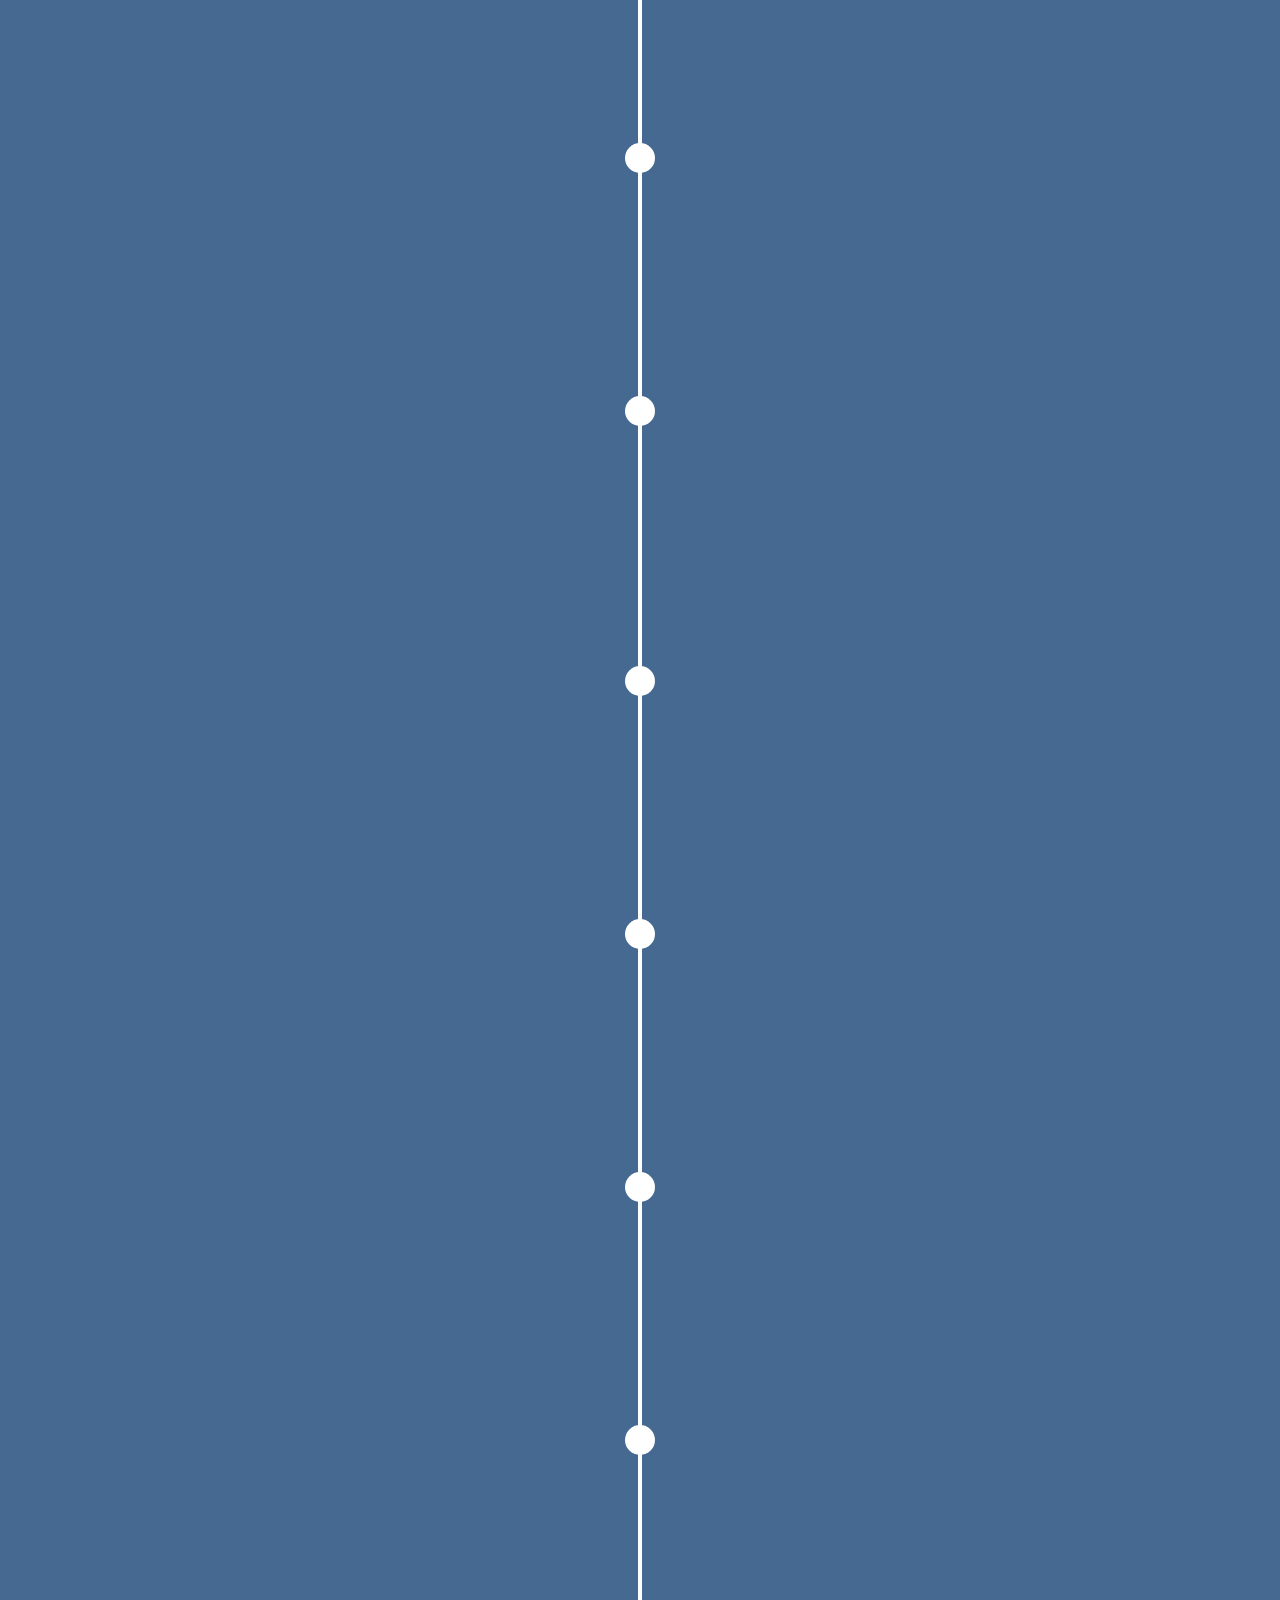
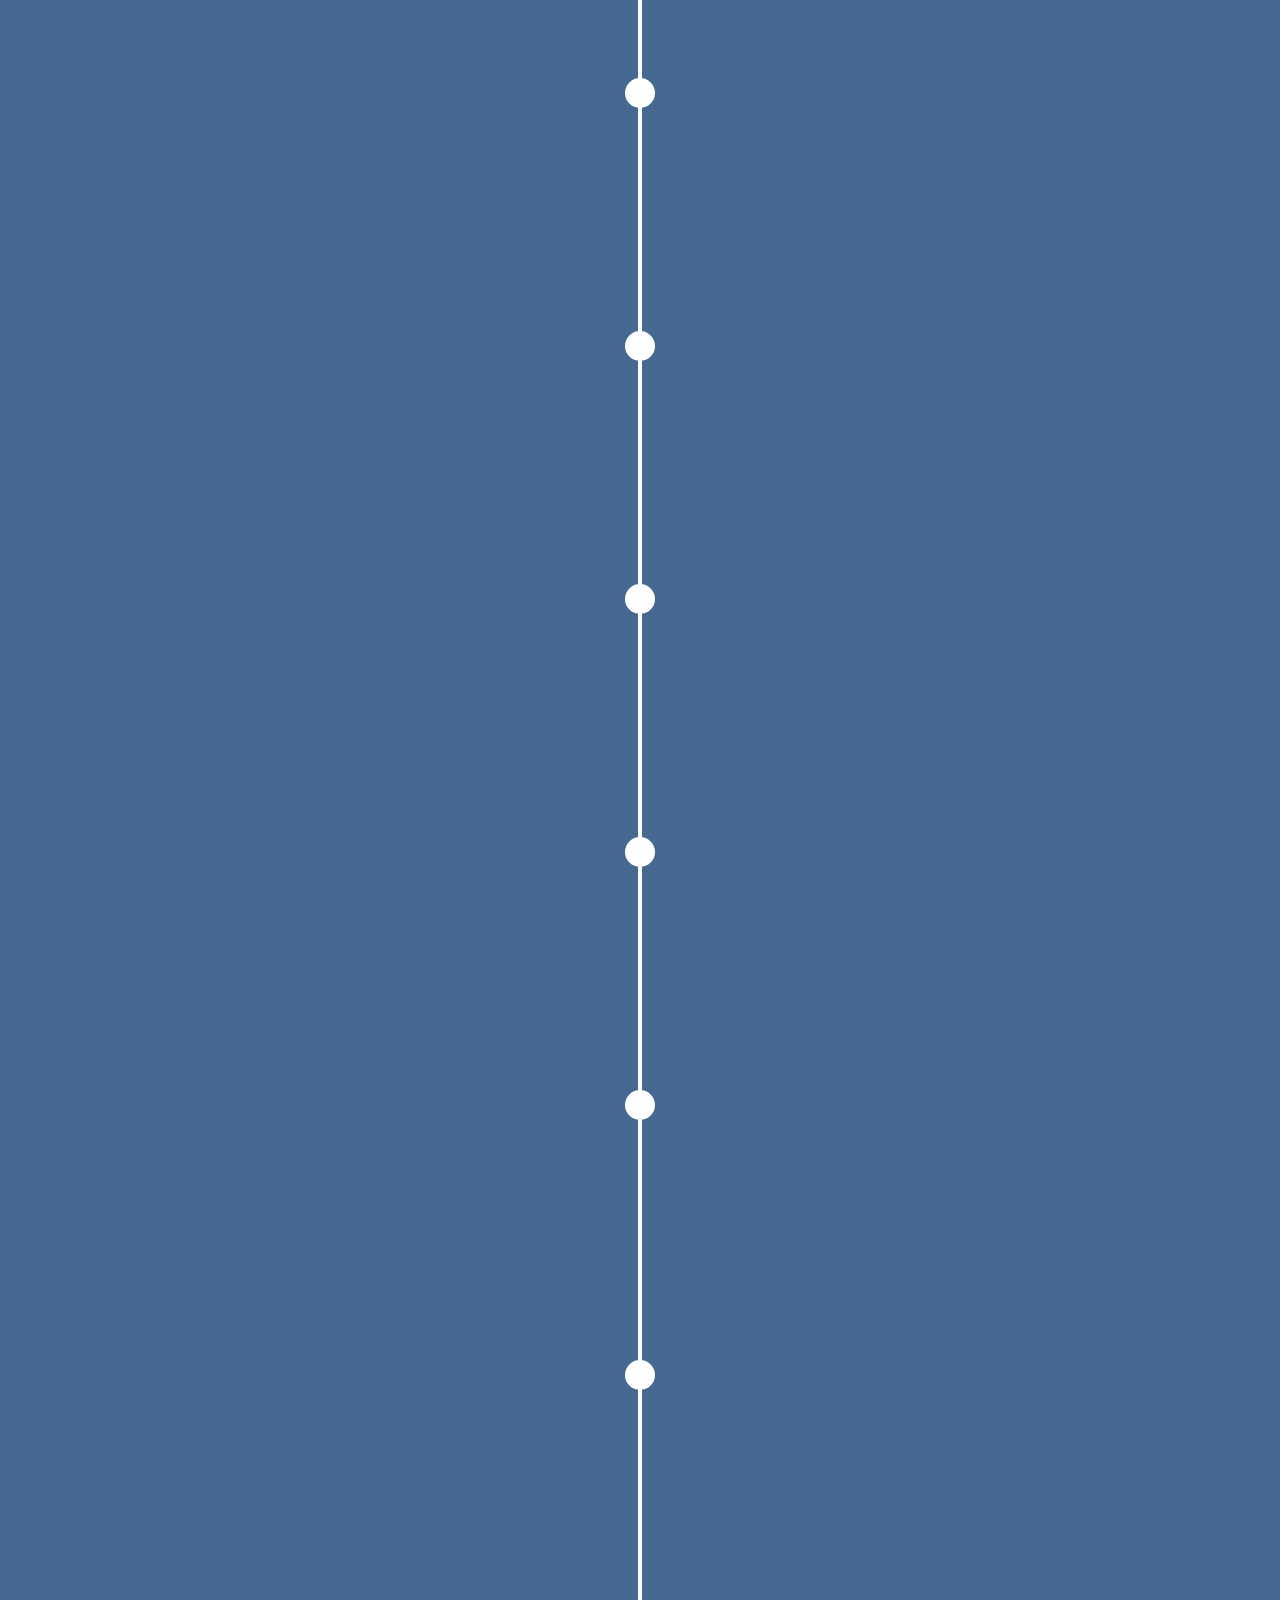
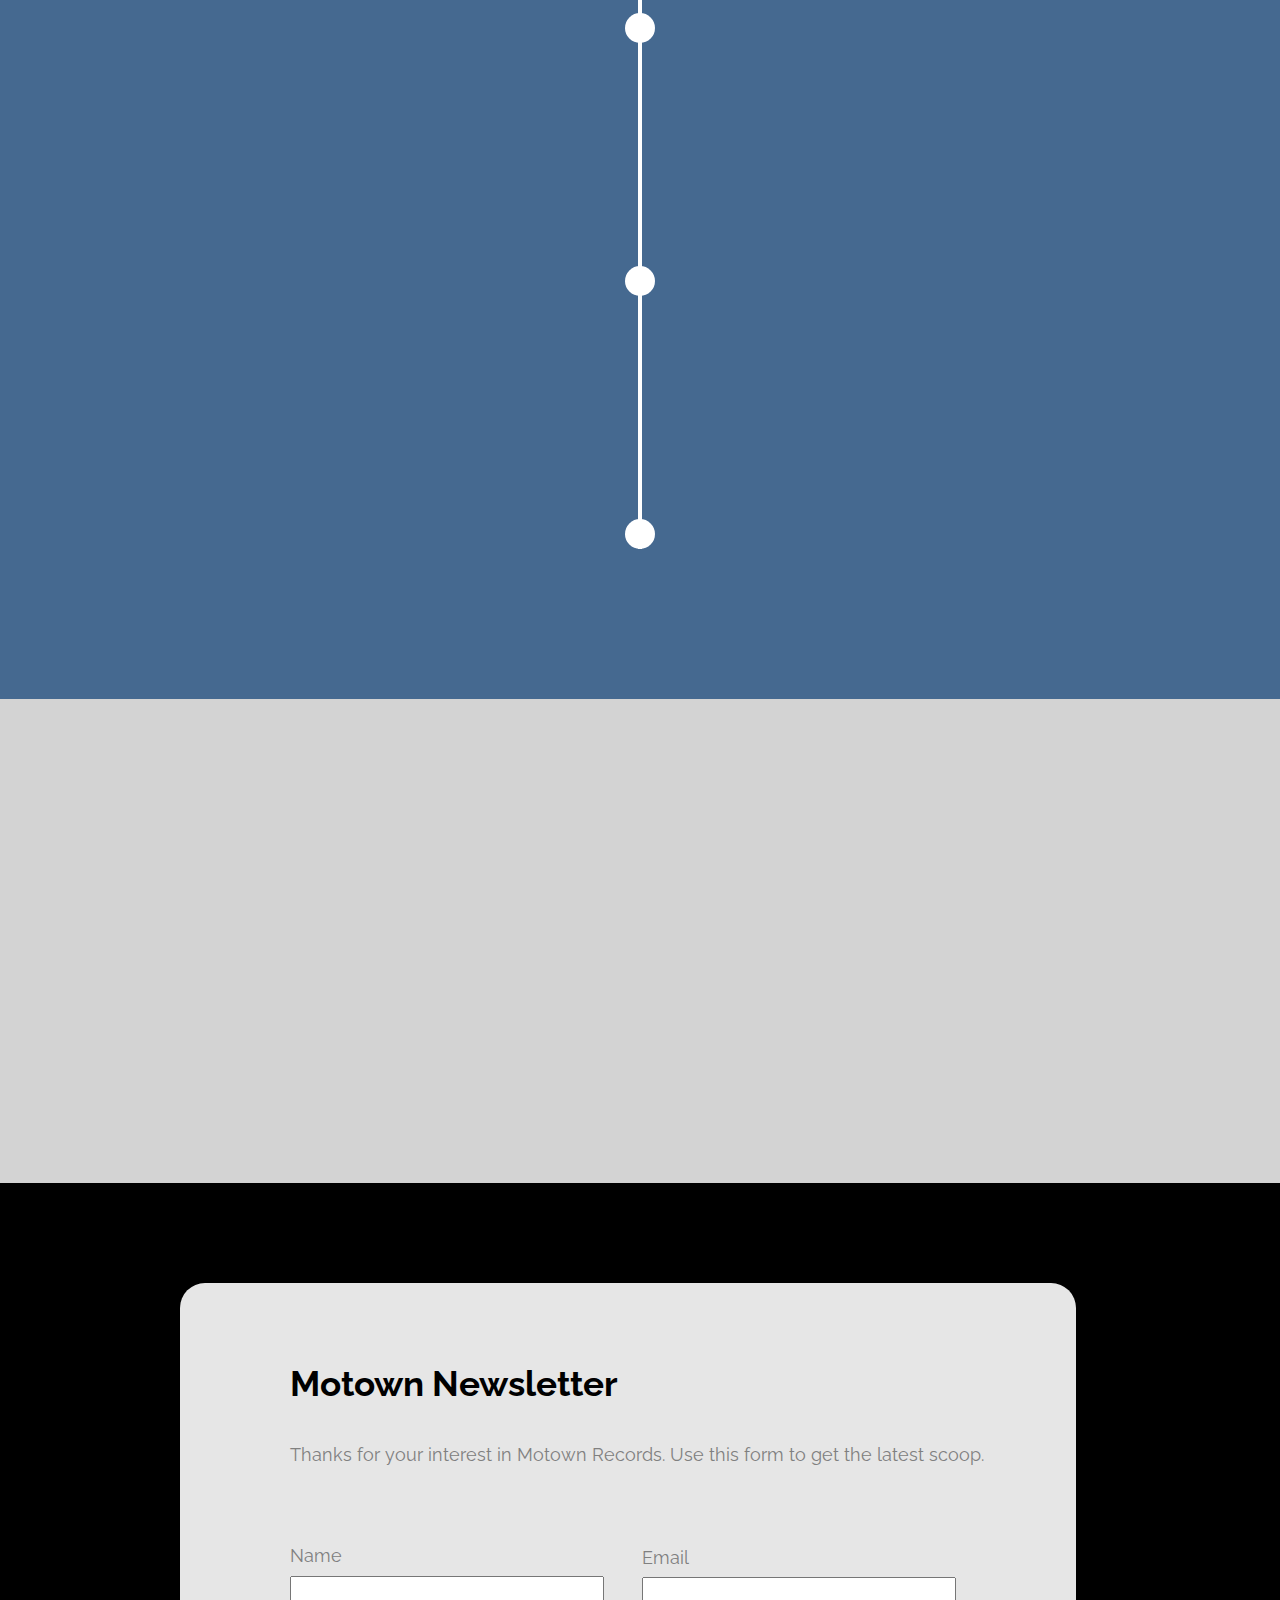
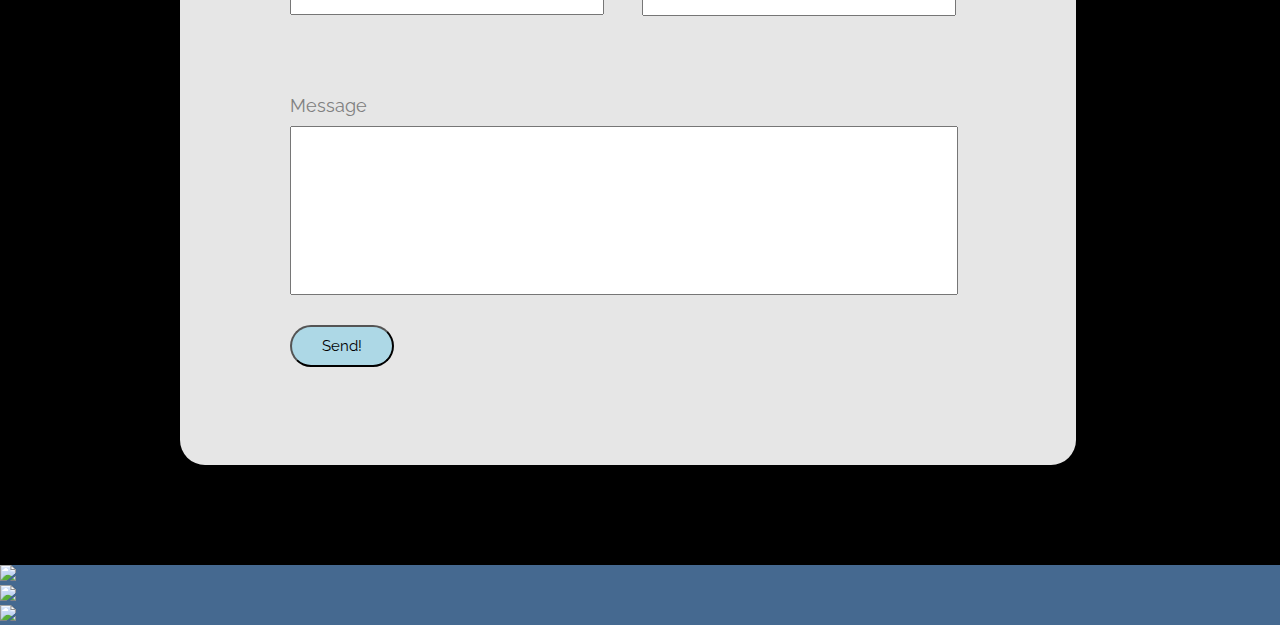
==== commit 3581b23f: "Final Project_update" ====
--- a/index.html
+++ b/index.html
@@ -12,6 +12,7 @@
 	<link href="https://fonts.googleapis.com/css?family=Libre+Baskerville|Raleway" rel="stylesheet">
   <link href="https://fonts.googleapis.com/css?family=Monoton" rel="stylesheet">
   <link rel="stylesheet" href="css/style.css">
+  <link rel="stylesheet" href="css/music.css">
   <script src="https://ajax.googleapis.com/ajax/libs/jquery/2.1.1/jquery.min.js"></script>
 </head>
 
--- a/css/style.css
+++ b/css/style.css
@@ -25,7 +25,7 @@
 	font-family: 'Monoton', cursive;
 	float: left;
 	margin-left: 45px;
-	margin-top: 20px;
+	margin-top: 40px;
 }
 
 .motown-records:hover {
@@ -56,7 +56,7 @@
 	float: left;
 	color: #fff;
 	padding-top: 40px;
-	margin: 0 20px 20px;
+	margin: 20px 20px 20px;
 	font-family: 'Raleway', sans-serif;
 	font-size: 15px;
 	font-weight: 900;
@@ -183,8 +183,9 @@
 .hitsville {
 	padding: 30px;
 	font-family: "Raleway", sans-serif;
-	margin: 0px 155px 0px 155px;
+	margin: 0px 175px 0px 175px;
 	color: #808080;
+	font-size: 17px;
 }
 
 /*circles with artists container*/
@@ -239,7 +240,7 @@
 	background-image: url("../images/diana ross.jpg");
 	background-size: cover;
 	background-repeat: no-repeat;
-	background-position: center center;
+	background-position: top center;
 
 }
 
@@ -247,7 +248,7 @@
 	background-image: url("../images/the four tops.jpg");
 	background-size: cover;
 	background-repeat: no-repeat;
-	background-position: center center;
+	background-position: center;
 }
 
 .circle_3 {
@@ -268,6 +269,7 @@
 	background-image: url("../images/the temptations.jpg");
 	background-size: cover;
 	background-repeat: no-repeat;
+	background-position: center;
 }
 
 .circle_6 {
@@ -281,7 +283,7 @@
 	background-image: url("../images/barbara mcnair.jpg");
 	background-size: cover;
 	background-repeat: no-repeat;
-	background-position: center;
+	background-position: top center center;
 }
 
 .circle_8 {
@@ -295,14 +297,14 @@
 	background-image: url("../images/syreeta wright.jpg");
 	background-size: cover;
 	background-repeat: no-repeat;
-	background-position: center;
+	background-position: top center;
 }
 
 .circle_10 {
 	background-image: url("../images/the pointer sisters.jpg");
 	background-size: cover;
 	background-repeat: no-repeat;
-	background-position: top right center;
+	background-position: right center;
 }
 
 .circle_11 {
@@ -316,7 +318,7 @@
 	background-image: url("../images/jackson 5.jpg");
 	background-size: cover;
 	background-repeat: no-repeat;
-	background-position: center;
+	background-position: center center;
 }
 
 /*timeline*/
--- a/css/music.css
+++ b/css/music.css
@@ -0,0 +1,339 @@
+* {
+	-moz-box-sizing: border-box; /* Firexfox */
+	-webkit-box-sizing: border-box; /* Safari/Chrome/iOS/Android */
+	box-sizing: border-box; /* IE */
+	margin: 0;
+	padding: 0;
+}
+
+.clearfix:after {
+ content: ".";
+ display: block;
+ clear: both;
+ visibility: hidden;
+ line-height: 0;
+ height: 0;
+}
+
+/*video styles
+*/
+
+#overlay {
+	position: fixed;
+  top: 0;
+  left: 0;
+  z-index: 98;
+  height: 100%;
+  width: 100%;
+  background: #ffffff;
+  opacity: 0.6;
+  display: none;
+}
+
+#video {
+	display: none;
+	position: absolute;
+	top: 15%;
+	left: 10%;
+	width: 80%;
+	z-index: 99;
+}
+
+#video-container {
+	position: relative;
+	padding-bottom: 56.25%;
+	padding-top: 30px;
+	height: 0;
+	overflow: hidden;
+}
+
+#video-container iframe {
+	position: absolute;
+	top: 0;
+	left: 0;
+	width: 100%;
+	height: 100%;
+}
+
+/*background */
+
+.top {
+	overflow: hidden;
+	background-color: black;
+	height: 533px;
+}
+
+/*artists image*/
+
+.image {
+	margin: 65px 65px 0px 95px;
+	float: left;
+	border-radius: 50%;
+	height: 325px;
+	width: 25%;
+	background-size: cover;
+	background-repeat: no-repeat;
+	background-position: center;
+	border: 1px solid #fff;
+}
+
+/*play button for video popup*/
+
+.button {
+  background-color: #c6c6c6;
+  border-radius: 10px;
+  color: #000;
+  font-family: 'Raleway', sans-serif;
+  font-size: 15px;
+  text-align: center;
+  margin: 0px 280px 20px 165px;
+  clear: both;
+  width: 10%;
+}
+
+/*container for description and image*/
+
+.musicians_container {
+	margin: 5px 25px -20px 25px;
+	width: 100%;
+	overflow: hidden;
+	float: right;
+}
+
+/*diana ross
+*/
+
+header {
+	font-family: 'Monoton', cursive;
+	font-size: 50px;
+	text-align: center;
+	padding: 10px;
+}
+
+.diana_ross_image {
+	margin: 65px 65px 0px 95px;
+	border-radius: 50%;
+	height: 325px;
+	width: 25%;
+	background-image: url("../images/diana ross 2.jpg");
+	background-size: cover;
+	background-repeat: no-repeat;
+	background-position: top center;
+	float: left;
+}
+
+.diana_ross_description {
+	color: gray;
+	font-family: "Raleway" , sans-serif;
+	font-size: 18px;
+	font-style: italic;
+	float: left;
+	width: 55%;
+	margin: 60px 30px 50px 25px;
+	line-height: 27px;
+}
+
+/*the four tops
+*/
+
+.typeface {
+	font-family: 'Monoton', cursive;
+	font-size: 50px;
+	text-align: center;
+	padding: 10px;
+}
+
+.four_tops_image {
+	margin: 65px 65px 0px 95px;
+	float: left;
+	border-radius: 50%;
+	height: 325px;
+	width: 25%;
+	background-image: url("../images/the four tops 2.jpg");
+	background-size: cover;
+	background-repeat: no-repeat;
+	background-position: top right center;
+}
+
+.four_tops_description {
+	color: gray;
+	font-family: "Raleway" , sans-serif;
+	font-size: 18px;
+	font-style: italic;
+	float: left;
+	width: 55%;
+	margin: 60px 30px 50px 25px;
+	line-height: 27px;
+}
+
+/*smokey robinson*/
+
+
+.smokey_robinson_image {
+	background-image: url("../images/smokey robinson 2.jpg");
+}
+
+.smokey_robinson_description {
+	color: gray;
+	font-family: "Raleway" , sans-serif;
+	font-size: 18px;
+	font-style: italic;
+	float: left;
+	width: 55%;
+	margin: 60px 30px 50px 25px;
+	line-height: 27px;
+}
+
+/*marvin gaye*/
+
+.marvin_gaye_image {
+	background-image: url("../images/marvin gaye 2.jpg");
+}
+
+.marvin_gaye_description {
+	color: gray;
+	font-family: "Raleway" , sans-serif;
+	font-size: 18px;
+	font-style: italic;
+	float: left;
+	width: 55%;
+	margin: 60px 30px 50px 25px;
+	line-height: 27px;
+}
+
+/*the temptations*/
+
+.the_temptations_image {
+	background-image: url("../images/the temptations 2.jpg");
+}
+
+.the_temptations_description {
+	color: gray;
+	font-family: "Raleway" , sans-serif;
+	font-size: 18px;
+	font-style: italic;
+	float: left;
+	width: 55%;
+	margin: 60px 30px 50px 25px;
+	line-height: 27px;
+}
+
+/*al green*/
+
+.al_green_image {
+	background-image: url("../images/al green 2.jpg");
+}
+
+.al_green_description {
+	color: gray;
+	font-family: "Raleway" , sans-serif;
+	font-size: 18px;
+	font-style: italic;
+	float: left;
+	width: 55%;
+	margin: 60px 30px 50px 25px;
+	line-height: 27px;
+}
+
+/*barbara mcnair*/
+
+.barbara_mcnair_image {
+	background-image: url("../images/barbara mcnair 2.jpg");
+}
+
+.barbara_mcnair_description {
+	color: gray;
+	font-family: "Raleway" , sans-serif;
+	font-size: 18px;
+	font-style: italic;
+	float: left;
+	width: 55%;
+	margin: 60px 30px 50px 25px;
+	line-height: 27px;
+}
+
+/*lionel richie*/
+
+.lionel_richie_image {
+	background-image: url("../images/lionel richie 2.jpg");
+
+}
+
+.lionel_richie_description {
+	color: gray;
+	font-family: "Raleway" , sans-serif;
+	font-size: 18px;
+	font-style: italic;
+	float: left;
+	width: 55%;
+	margin: 60px 30px 50px 25px;
+	line-height: 27px;
+}
+
+/*syreeta wright*/
+
+.syreeta_wright_image {
+	background-image: url("../images/syreeta wright 2.jpg");
+}
+
+.syreeta_wright_description {
+	color: gray;
+	font-family: "Raleway" , sans-serif;
+	font-size: 18px;
+	font-style: italic;
+	float: left;
+	width: 55%;
+	margin: 60px 30px 50px 25px;
+	line-height: 27px;
+}
+
+/*the pointer sisters*/
+
+.the_pointer_sisters_image {
+	background-image: url("../images/the pointer sisters 2.jpg");
+}
+
+.the_pointer_sisters_description {
+	color: gray;
+	font-family: "Raleway" , sans-serif;
+	font-size: 18px;
+	font-style: italic;
+	float: left;
+	width: 55%;
+	margin: 60px 30px 50px 25px;
+	line-height: 27px;
+}
+
+/*stevie wonder*/
+
+.stevie_wonder_image {
+	background-image: url("../images/stevie wonder 2.jpg");
+}
+
+.stevie_wonder_description {
+	color: gray;
+	font-family: "Raleway" , sans-serif;
+	font-size: 18px;
+	font-style: italic;
+	float: left;
+	width: 55%;
+	margin: 60px 30px 50px 25px;
+	line-height: 27px;
+}
+
+/*the jackson five*/
+
+.the_jackson_five_image {
+	background-image: url("../images/the jackson 5 2.jpg");
+}
+
+.the_jackson_five_description {
+	color: gray;
+	font-family: "Raleway" , sans-serif;
+	font-size: 18px;
+	font-style: italic;
+	float: left;
+	width: 55%;
+	margin: 60px 30px 50px 25px;
+	line-height: 27px;
+}
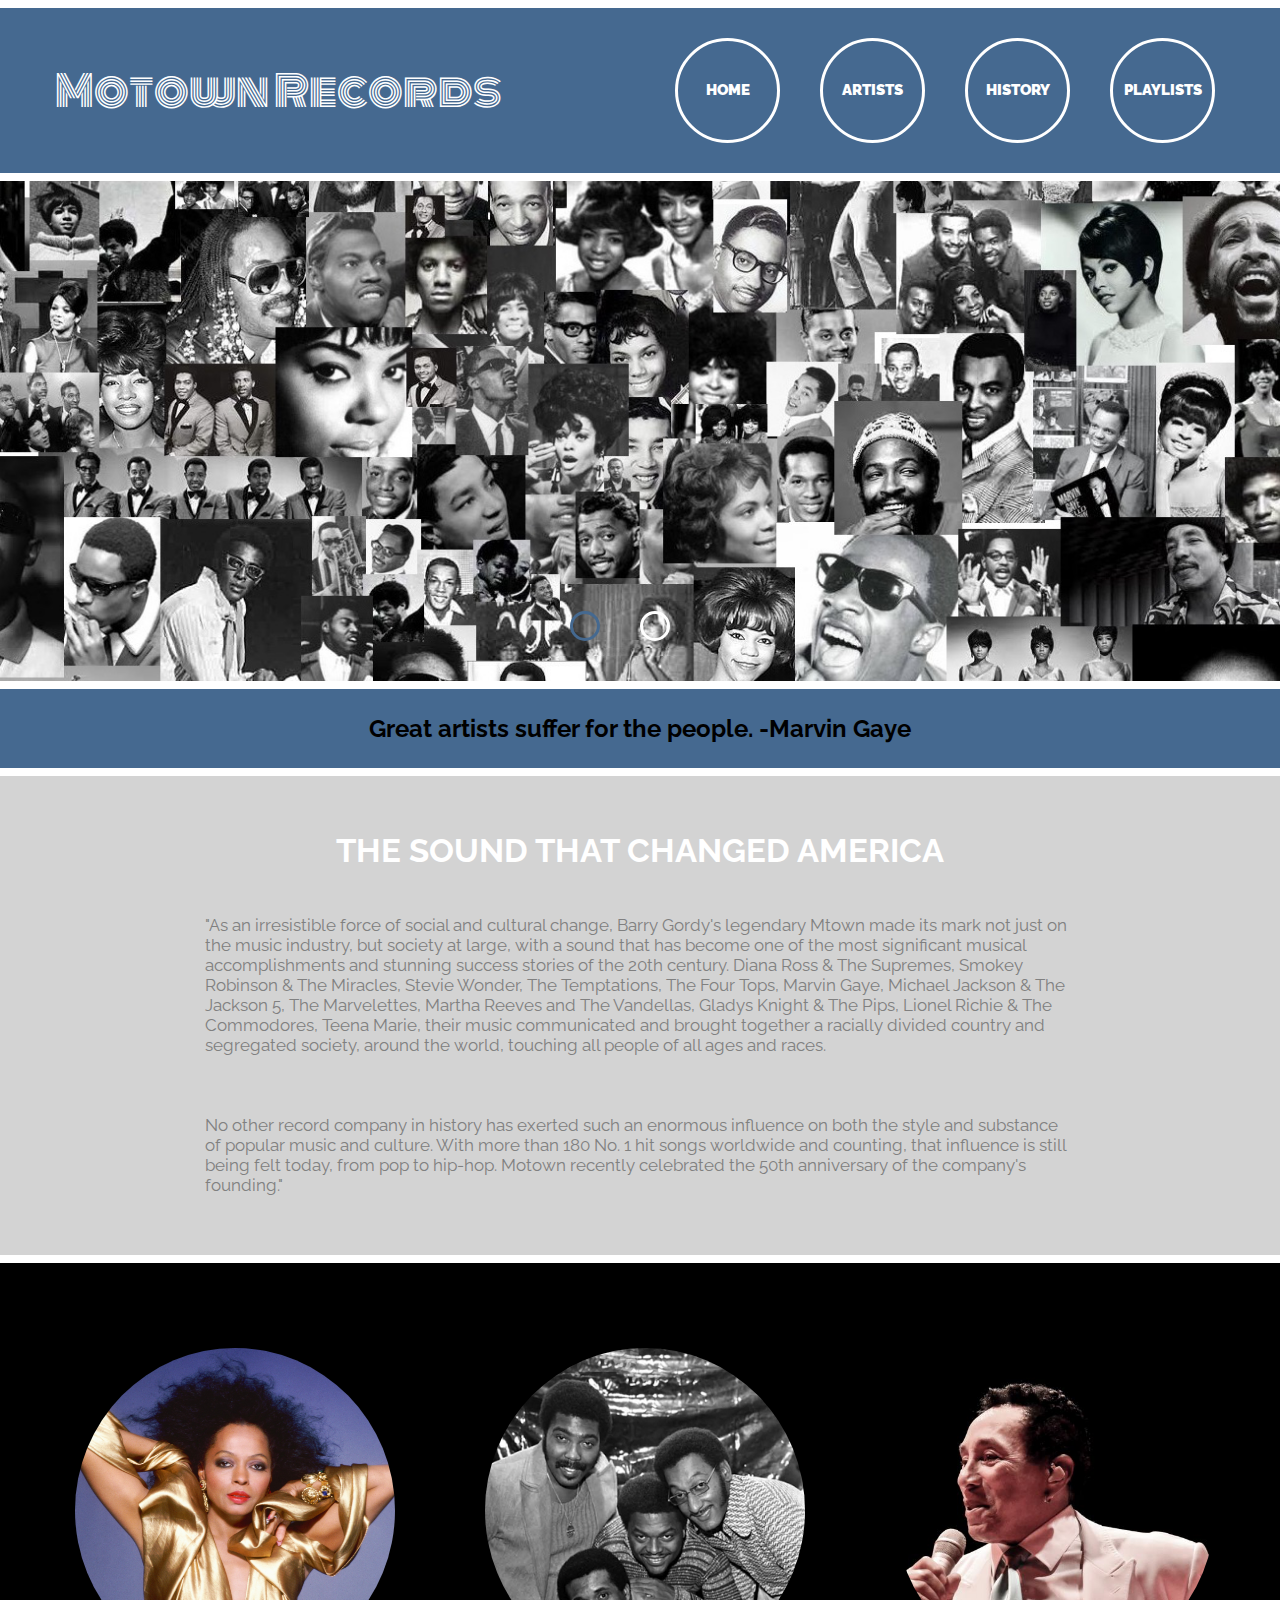
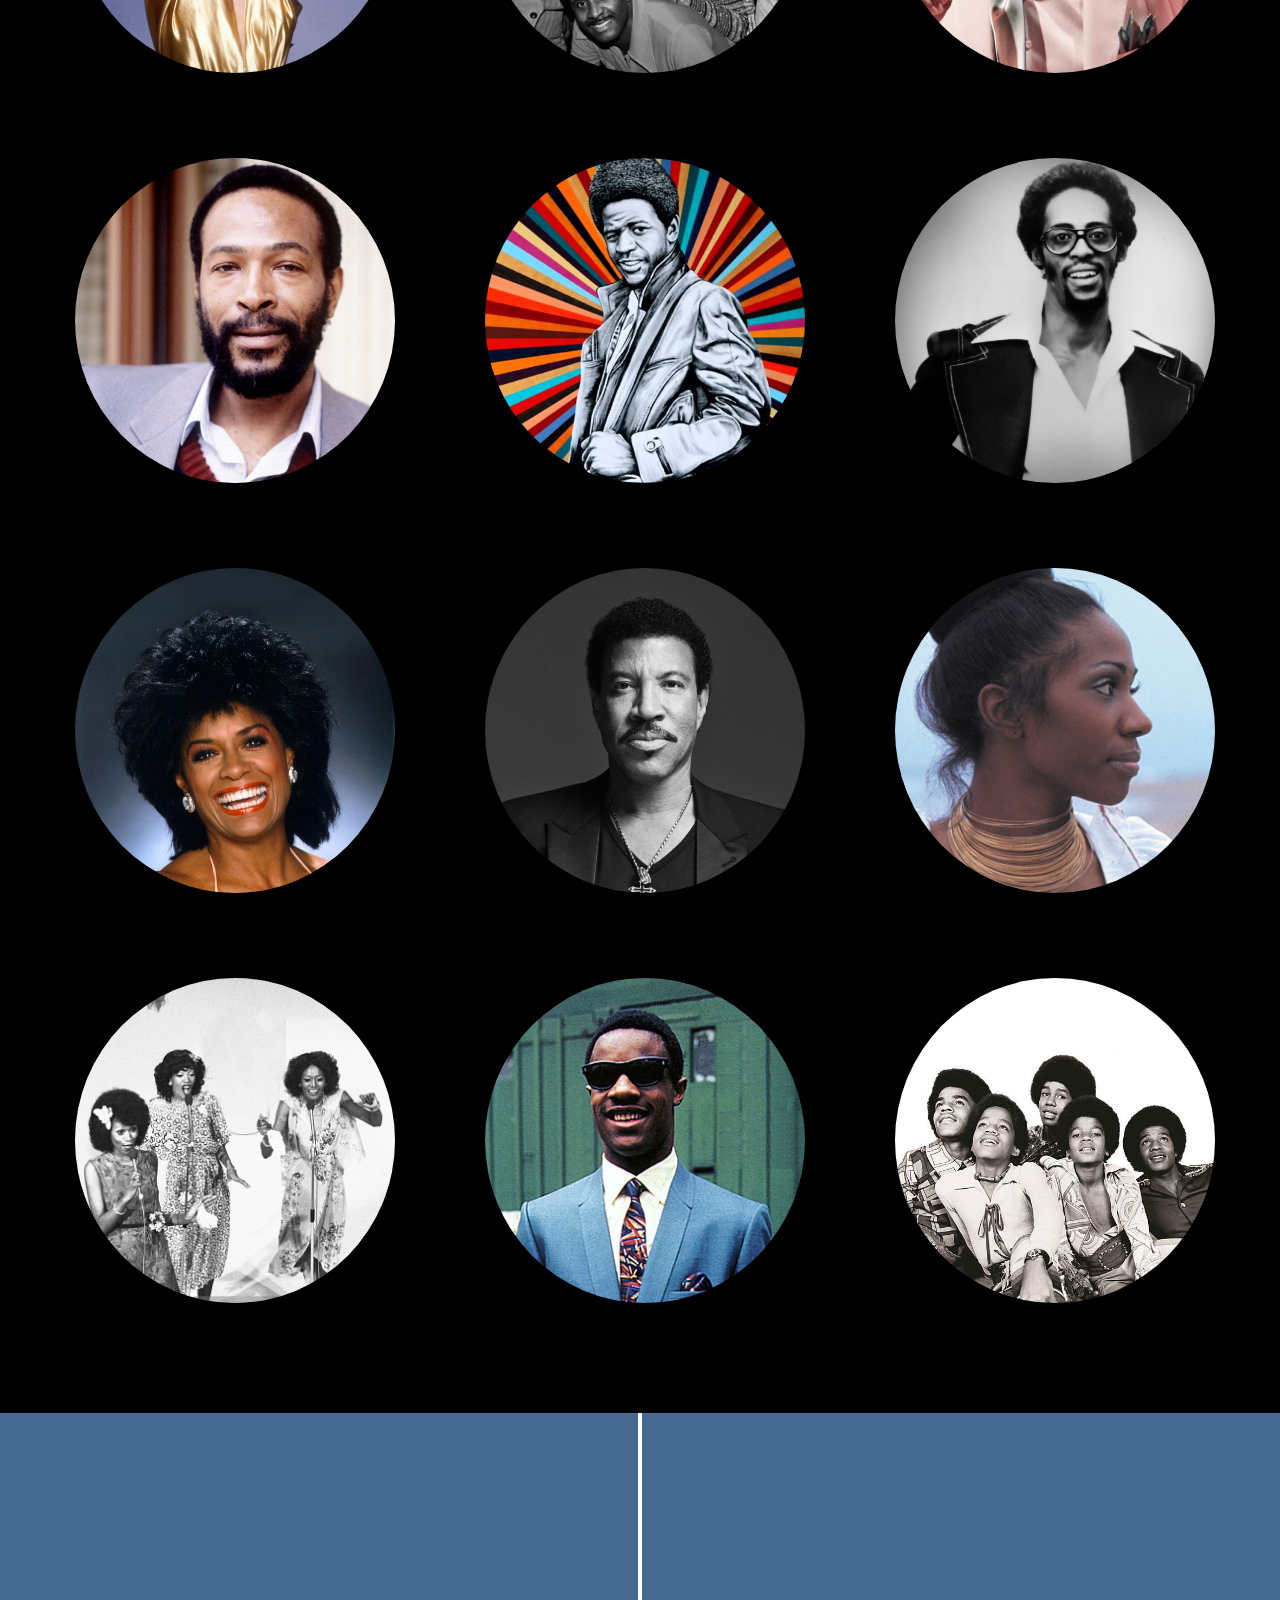
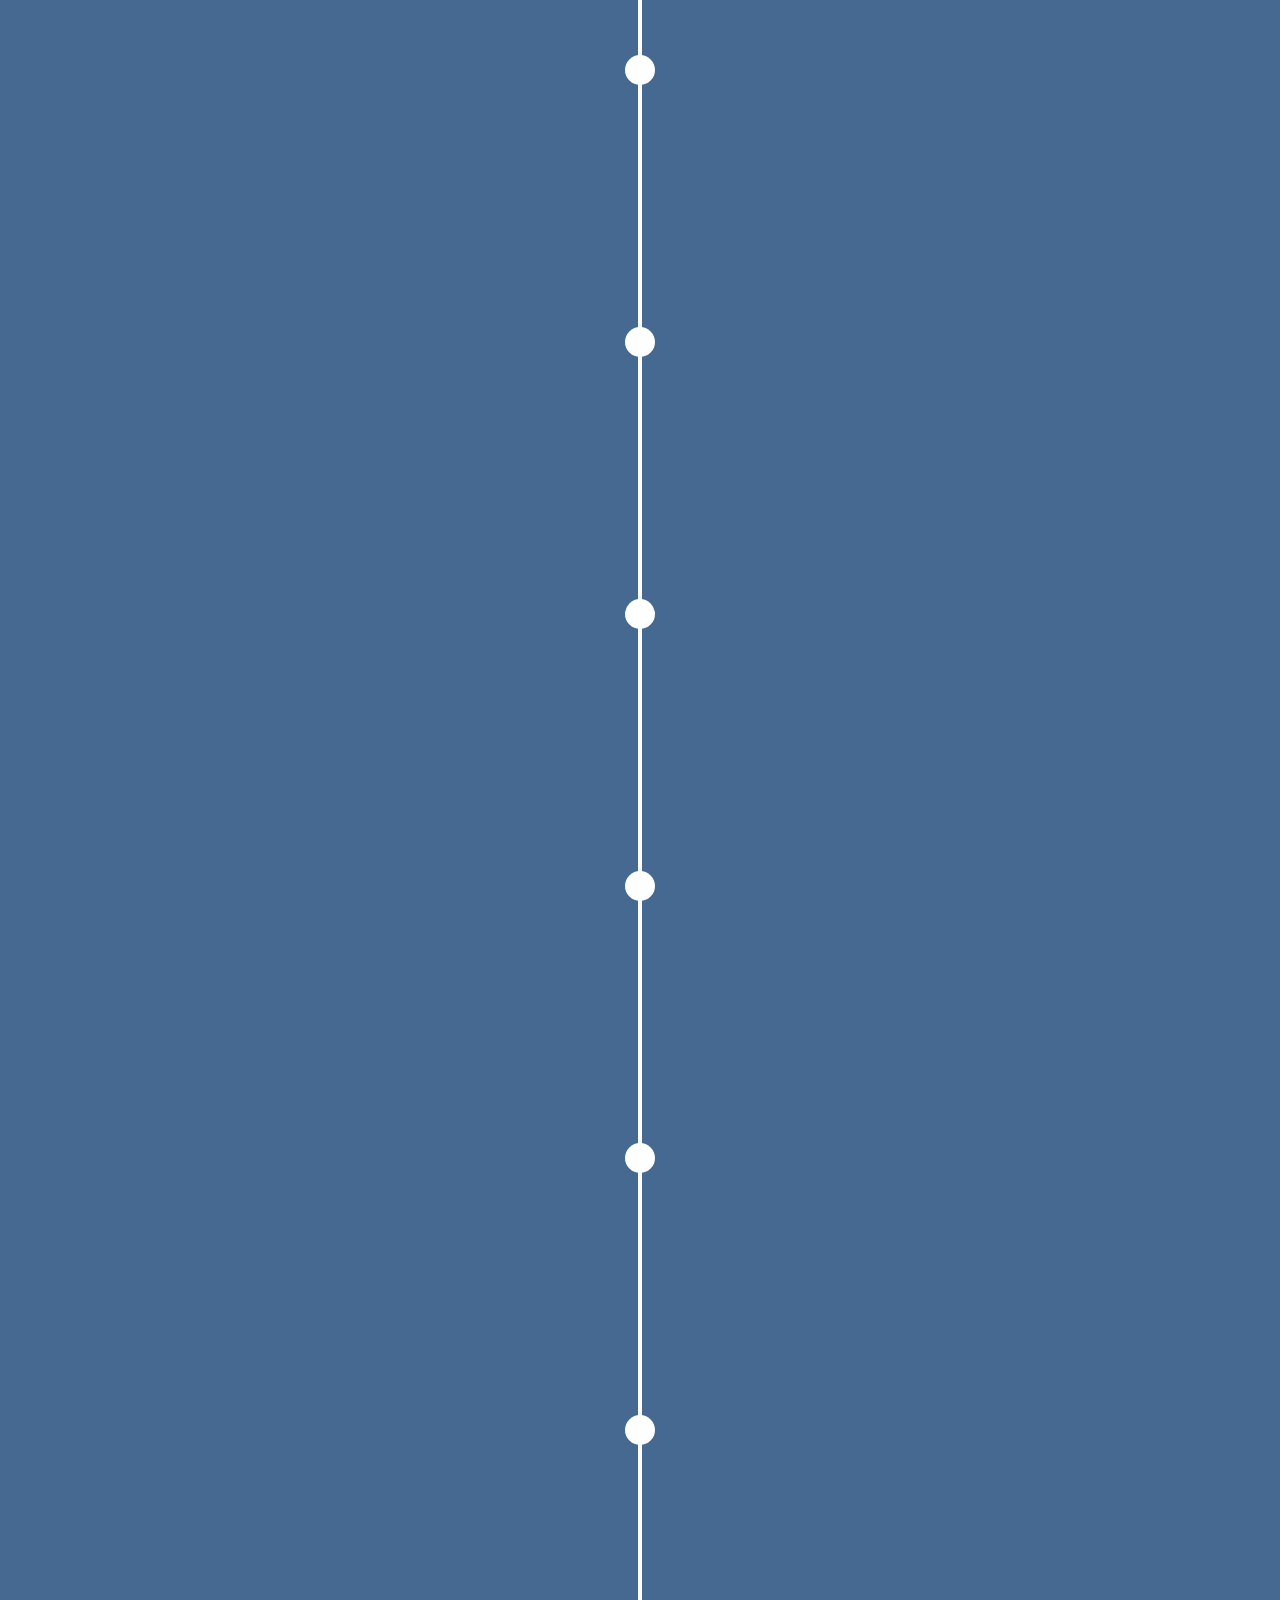
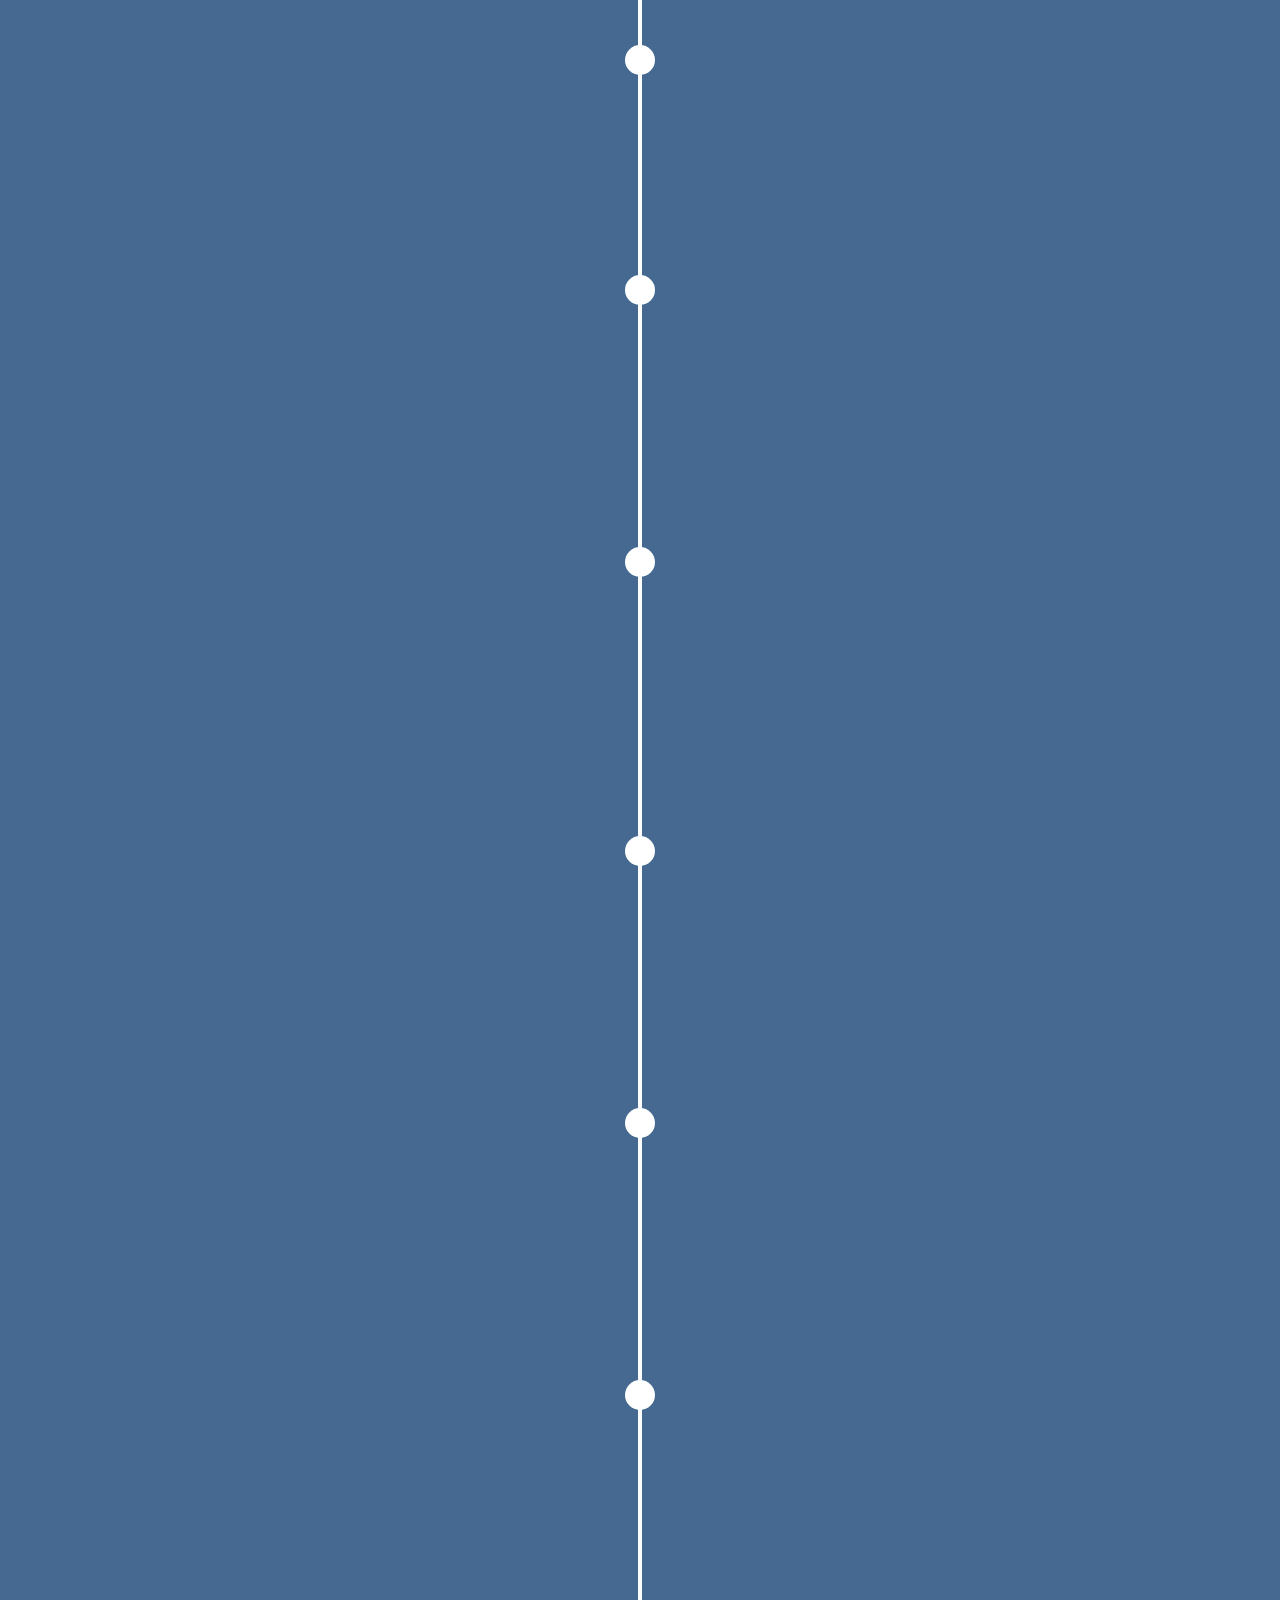
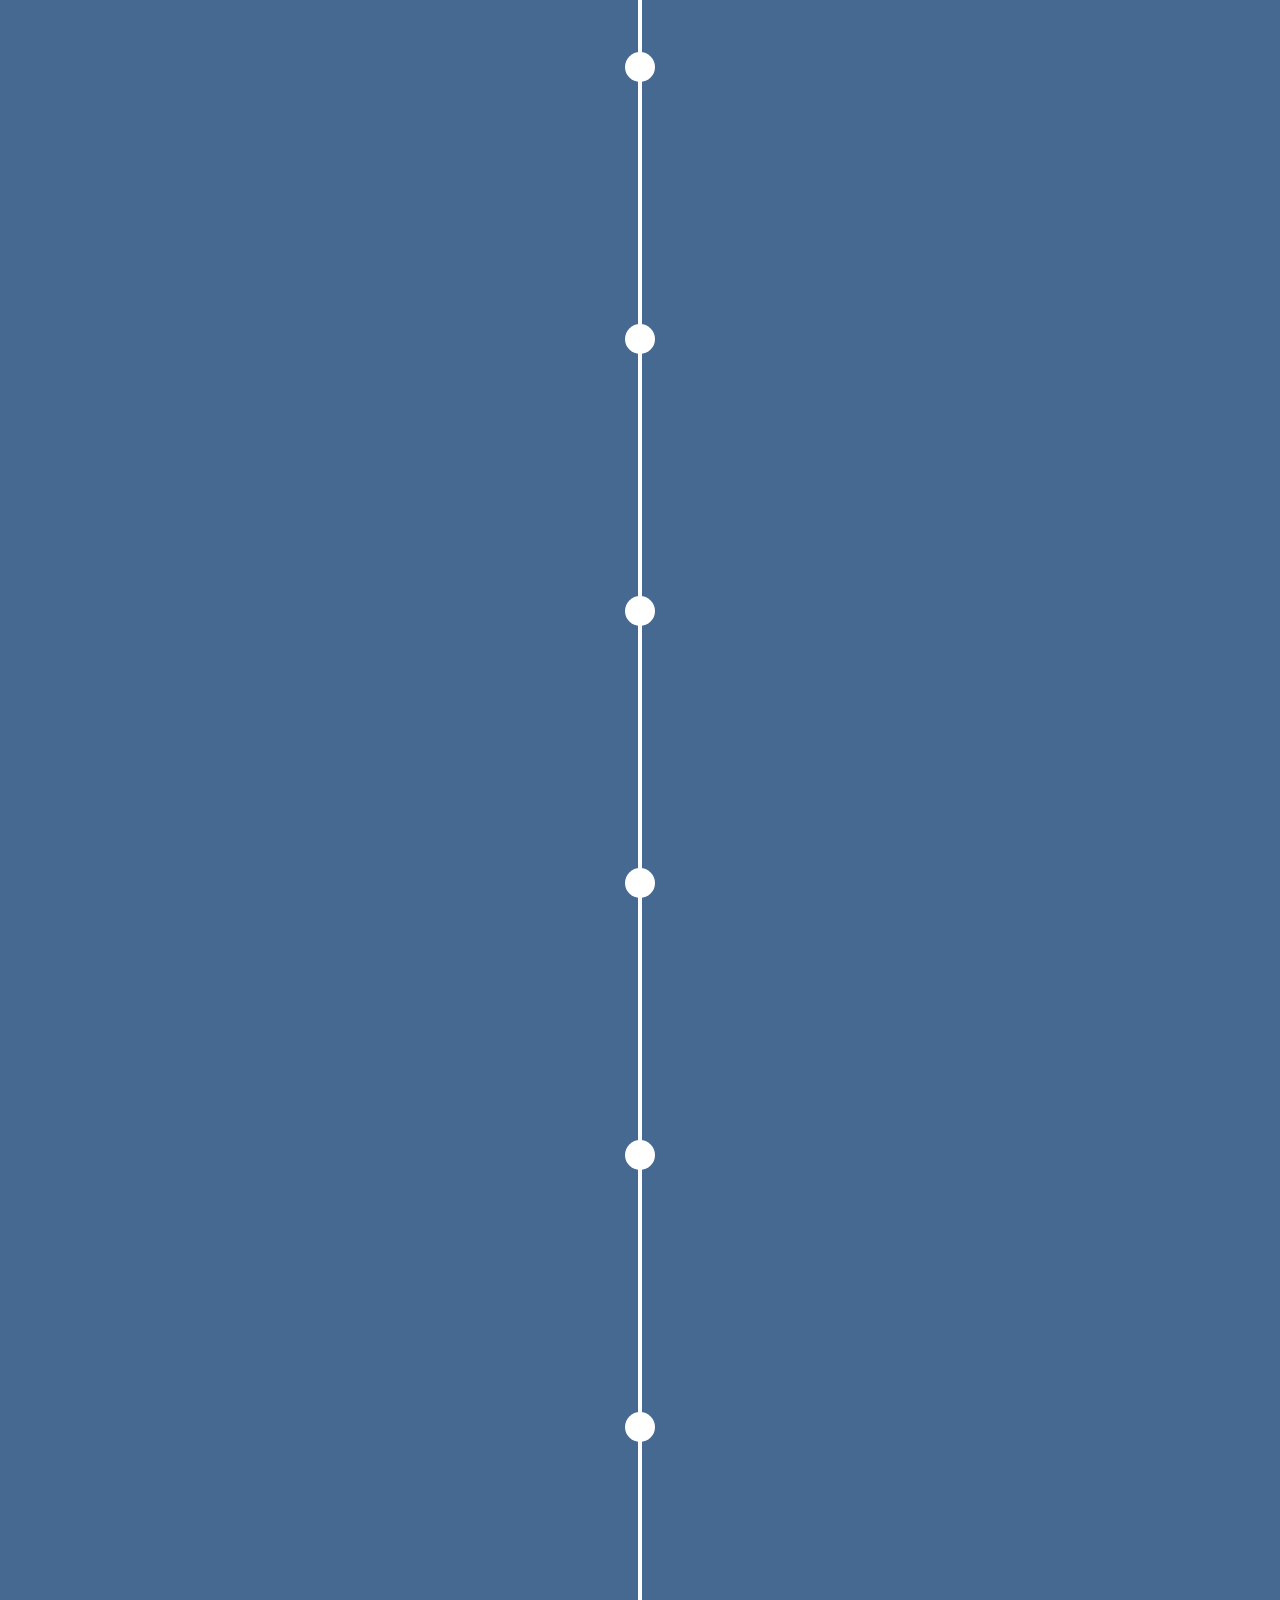
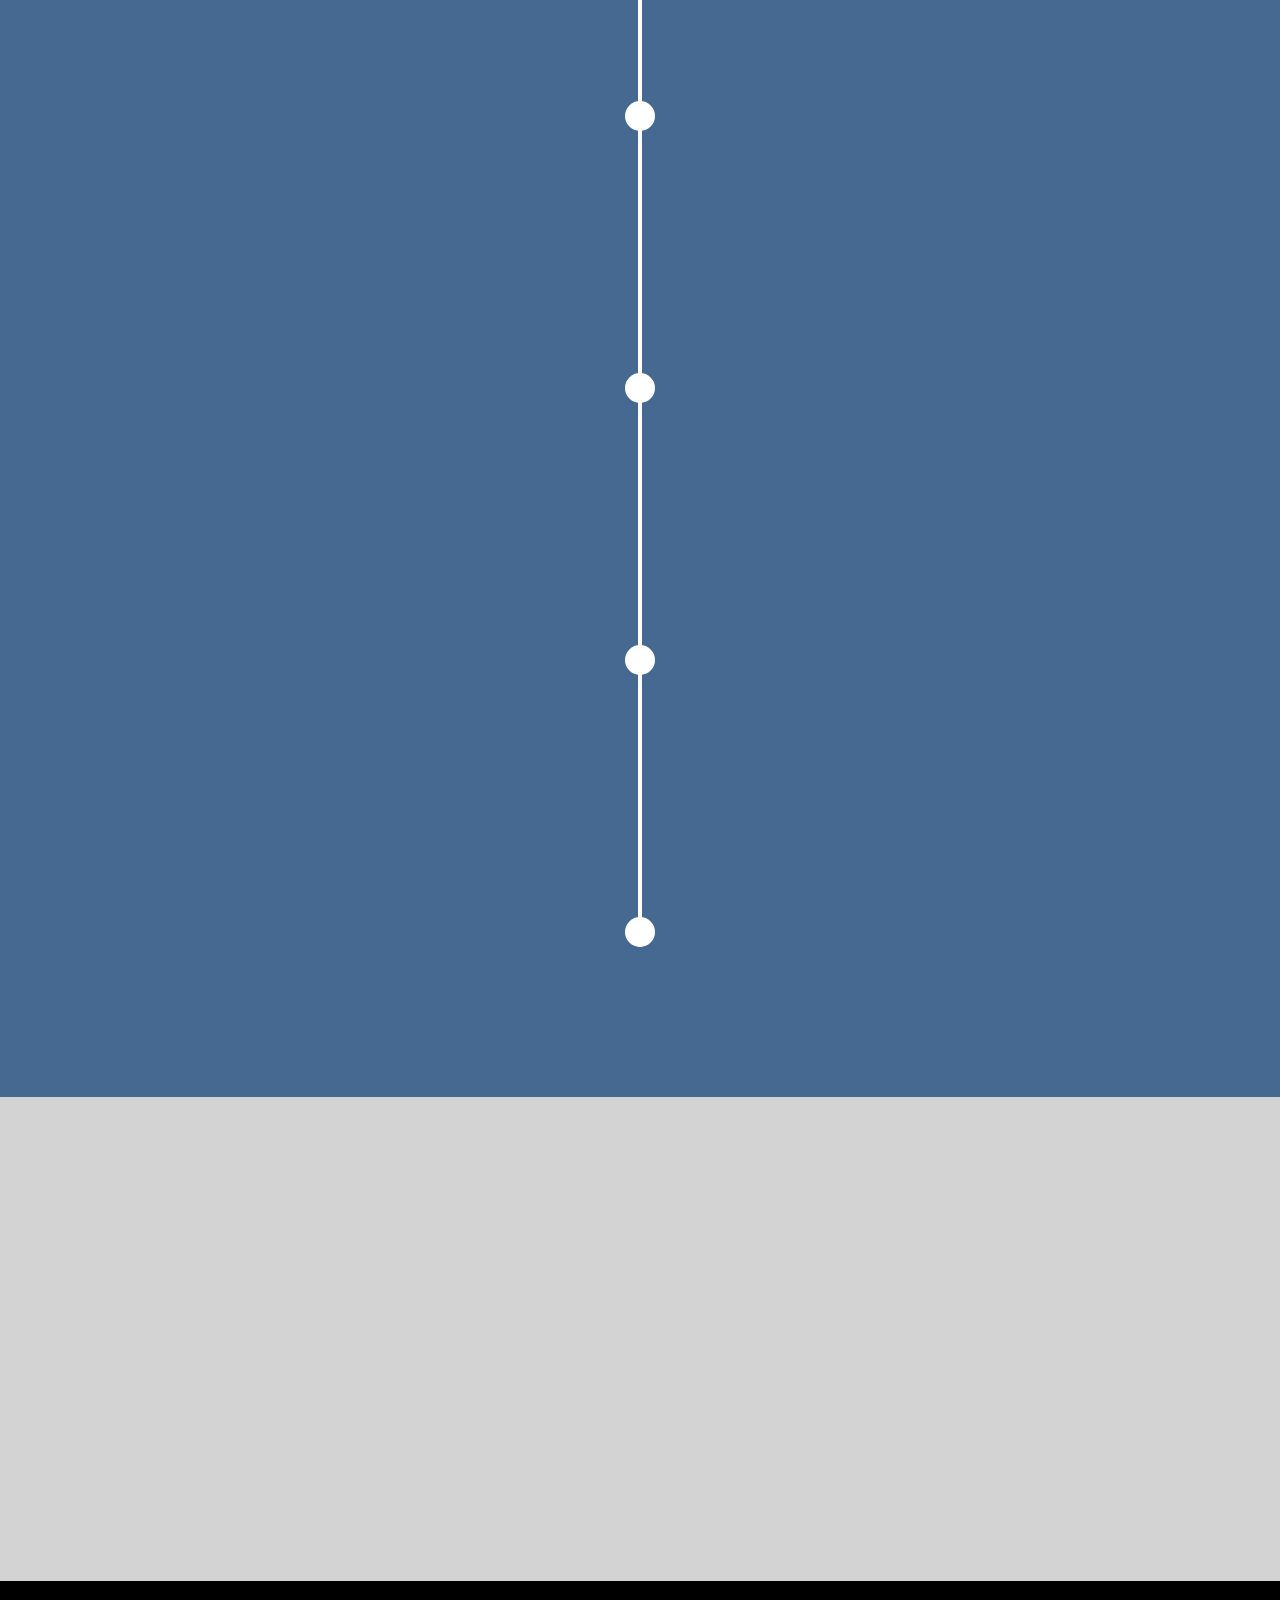
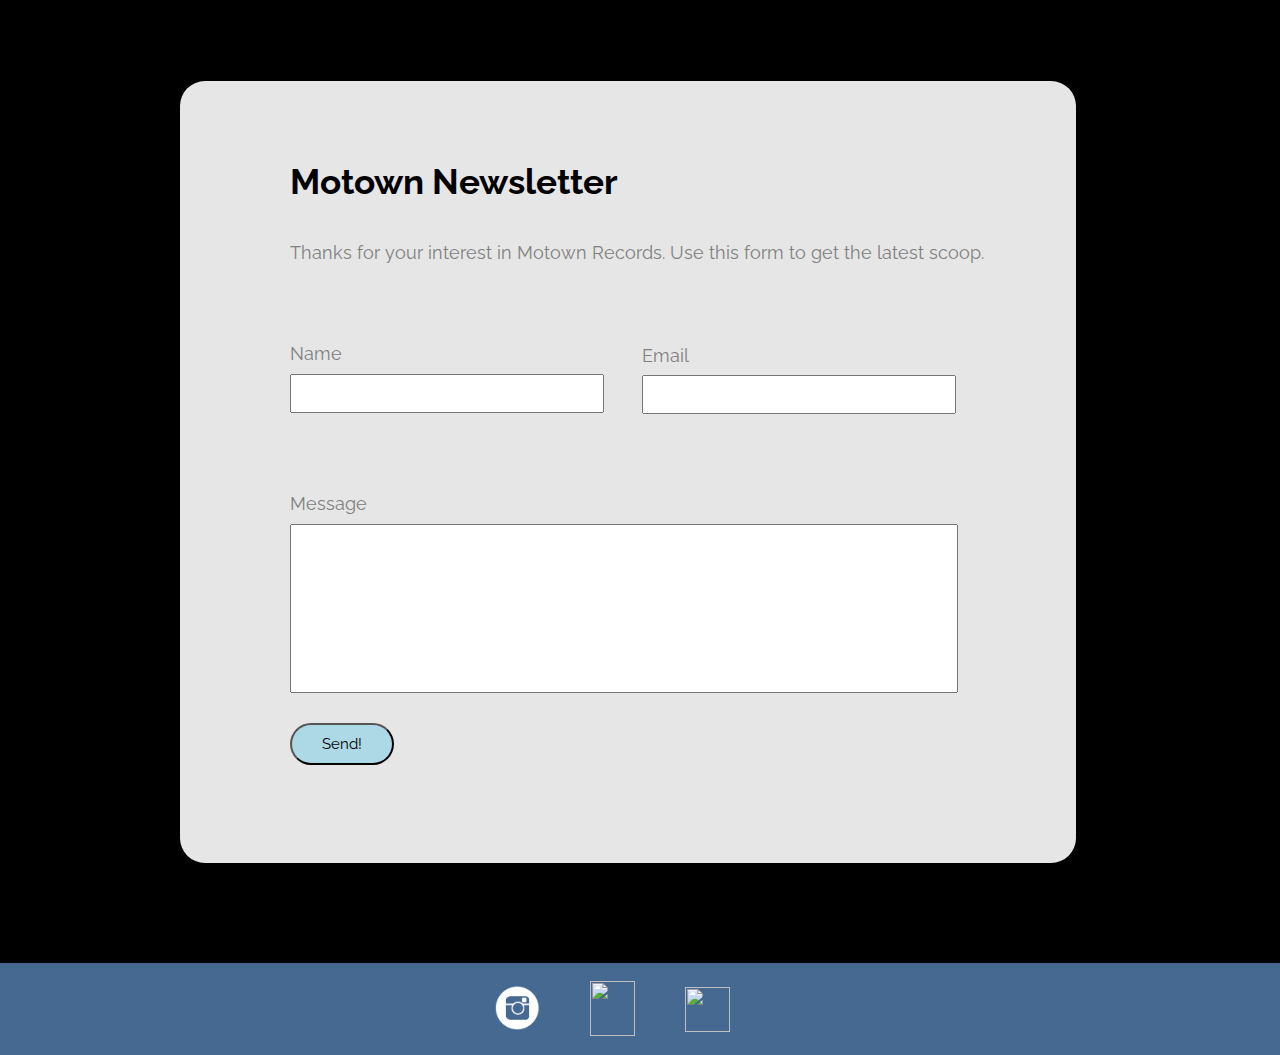
==== commit 2ea70dec: "Final Project_due today" ====
--- a/index.html
+++ b/index.html
@@ -62,62 +62,63 @@
   <section id="artists">
     <div id="parent-container">
 
-      <a href="diana ross.html" class="circle circle_1">
+      <a href="diana ross.html" class="circle circle-1">
         <div>
           <span></span>
         </div>
       </a>
-      <a href="the four tops.html" class="circle circle_2">
+      <a href="the four tops.html" class="circle circle-2">
        <div>
         <span></span>
       </div>
     </a>
-    <a href="smokey robinson.html" class="circle circle_3">
+    <a href="smokey robinson.html" class="circle circle-3">
       <div>
         <span></span>
       </div>
     </a>
-    <a href="marvin gaye.html" class="circle circle_4">
+    <a href="marvin gaye.html" class="circle circle-4">
       <div>
         <span></span>
       </div>
     </a>
-    <a href="the temptations.html" class="circle circle_5">
+     <a href="al green.html" class="circle circle-5">
+     <div>
+      <span></span>
+    </div>
+  </a>
+    <a href="the temptations.html" class="circle circle-6">
       <div>
         <span></span>
       </div>
     </a>
-    <a href="al green.html" class="circle circle_6">
-     <div>
-      <span></span>
-    </div>
-  </a>
-  <a href="barbara mcnair.html" class="circle circle_7">
+   
+  <a href="barbara mcnair.html" class="circle circle-7">
     <div>
       <span></span>
     </div>
   </a>
-  <a href="lionel richie.html" class="circle circle_8">
+  <a href="lionel richie.html" class="circle circle-8">
     <div>
       <span></span>
     </div>
   </a>
-  <a href="syreeta wright.html" class="circle circle_9">
+  <a href="syreeta wright.html" class="circle circle-9">
     <div>
       <span></span>
     </div>
   </a>
-  <a href="the pointer sisters.html" class="circle circle_10">
+  <a href="the pointer sisters.html" class="circle circle-10">
    <div>
     <span></span>
   </div>
 </a>
-<a href="stevie wonder.html" class="circle circle_11">
+<a href="stevie wonder.html" class="circle circle-11">
   <div>
     <span></span>
   </div>
 </a>
-<a href="jackson 5.html" class="circle circle_12">
+<a href="jackson 5.html" class="circle circle-12">
  <div>
   <span></span>
 </div>
@@ -338,6 +339,8 @@
  </div>
 </body>
 
+<!-- motown newsletter -->
+
 <footer>
   <div class="rectangle">
    <section class="subscribe">
@@ -358,17 +361,19 @@
 </div>
 </footer>
 
+<!-- social media icons -->
+
 <section class="icon-footer">
   <ul class="icons">
 
-    <li class="facebook"> <a href="https://www.facebook.com/profile.php?id=20725592s"> 
-      <img src="images/facebook.png">
+    <li class="facebook"> <a href="https://www.facebook.com/ClassicMotown/"> 
+      <img src="images/facebook icon.png"width="45px" height="45px">
     </a></li>
-    <li class="instagram"> <a href="https://www.instagram.com/kellyannkor/"> 
-      <img src="images/instagram.png">
+    <li class="instagram"> <a href="https://www.instagram.com/motownrecords/"> 
+      <img src="images/instagram.png" width="45px" height="45px">
     </a></li>
-    <li class="linkedin"> <a href="https://www.linkedin.com/in/kelly-korshak-77b9a216"> 
-      <img src="images/linkedin.png">
+    <li class="twitter"> <a href="https://twitter.com/ClassicMotown?ref_src=twsrc%5Etfw"> 
+      <img src="images/twitter.png" width="45px" height="55px">
     </a></li>
   </ul>
 </section>
--- a/css/style.css
+++ b/css/style.css
@@ -76,16 +76,10 @@
 	filter: alpha(opacity=50); /* For IE8 and earlier */
 }
 
-/*custom mouse cursor*/
-
-body {
-	cursor: url('http://static1.squarespace.com/static/5446e19be4b090557e5db038/t/5781e116f7e0aba104d26d3e/1468129558387/cursor2.png'), auto !important;
-}
-
 /*collage image switcher*/
 
 #switcher {
-  margin: 400px 0px 100px 525px;
+  margin: 400px 0px 100px 530px;
   padding: 0px;
   overflow: hidden;
 }
@@ -98,11 +92,11 @@
   border: 3px solid white;
   cursor: pointer;
   margin-top: 30px;
-  margin-left: 30px;
+  margin-left: 40px;
 }
 
 #switcher li.active {
-  border-color: yellow;
+  border-color: #456990;
 }
 
 #grayButton {
@@ -148,7 +142,7 @@
 	text-align: center;
 }
 
-#marvin_gaye {
+#marvin-gaye {
 	font-style: italic;
 	padding-left: 20px;
 }
@@ -194,6 +188,7 @@
 	background-color: #000;
 	overflow: hidden;
 	padding-bottom: 80px;
+	cursor: url('http://static1.squarespace.com/static/5446e19be4b090557e5db038/t/5781e116f7e0aba104d26d3e/1468129558387/cursor2.png'), auto !important;
 }
 
 /*circles*/
@@ -206,6 +201,12 @@
 	text-align: center;
 	margin-left: 30px;
 	margin-top: 30px;
+}
+
+.circle div {
+  position: relative;
+  width: 100%;
+  height: 100%;
 }
 
 .circle{
@@ -236,7 +237,7 @@
   display: block;
 }
 
-.circle_1 {
+.circle-1 {
 	background-image: url("../images/diana ross.jpg");
 	background-size: cover;
 	background-repeat: no-repeat;
@@ -244,77 +245,77 @@
 
 }
 
-.circle_2 {
+.circle-2 {
 	background-image: url("../images/the four tops.jpg");
 	background-size: cover;
 	background-repeat: no-repeat;
 	background-position: center;
 }
 
-.circle_3 {
+.circle-3 {
 	background-image: url("../images/smokey robinson.jpg");
 	background-size: cover;
 	background-repeat: no-repeat;
 	background-position: center center;
 }
 
-.circle_4 {
+.circle-4 {
 	background-image: url("../images/marvin gaye.jpg");
 	background-size: cover;
 	background-repeat: no-repeat;
 	background-position: center left;
 }
 
-.circle_5 {
+.circle-5 {
+	background-image: url("../images/al green.jpg");
+	background-size: cover;
+	background-repeat: no-repeat;
+	background-position: center;
+}
+
+.circle-6 {
 	background-image: url("../images/the temptations.jpg");
 	background-size: cover;
 	background-repeat: no-repeat;
+	background-position: left center;
+}
+
+.circle-7 {
+	background-image: url("../images/barbara mcnair.jpg");
+	background-size: cover;
+	background-repeat: no-repeat;
+	background-position: top center center;
+}
+
+.circle-8 {
+	background-image: url("../images/lionel richie.jpg");
+	background-size: cover;
+	background-repeat: no-repeat;
 	background-position: center;
 }
 
-.circle_6 {
-	background-image: url("../images/al green.jpg");
+.circle-9 {
+	background-image: url("../images/syreeta wright.jpg");
+	background-size: cover;
+	background-repeat: no-repeat;
+	background-position: top center;
+}
+
+.circle-10 {
+	background-image: url("../images/the pointer sisters.jpg");
+	background-size: cover;
+	background-repeat: no-repeat;
+	background-position: right center;
+}
+
+.circle-11 {
+	background-image: url("../images/stevie wonder.jpg");
 	background-size: cover;
 	background-repeat: no-repeat;
 	background-position: center;
 }
 
-.circle_7 {
-	background-image: url("../images/barbara mcnair.jpg");
-	background-size: cover;
-	background-repeat: no-repeat;
-	background-position: top center center;
-}
-
-.circle_8 {
-	background-image: url("../images/lionel richie.jpg");
-	background-size: cover;
-	background-repeat: no-repeat;
-	background-position: center;
-}
-
-.circle_9 {
-	background-image: url("../images/syreeta wright.jpg");
-	background-size: cover;
-	background-repeat: no-repeat;
-	background-position: top center;
-}
-
-.circle_10 {
-	background-image: url("../images/the pointer sisters.jpg");
-	background-size: cover;
-	background-repeat: no-repeat;
-	background-position: right center;
-}
-
-.circle_11 {
-	background-image: url("../images/stevie wonder.jpg");
-	background-size: cover;
-	background-repeat: no-repeat;
-	background-position: center;
-}
-
-.circle_12 {
+.circle-12 {
 	background-image: url("../images/jackson 5.jpg");
 	background-size: cover;
 	background-repeat: no-repeat;
@@ -329,8 +330,11 @@
 }
 
 time {
-	font-family: "Helvetica", sans-serif;
-	font-size: 40px;
+	font-family: "Raleway", sans-serif;
+	font-size: 20px;
+	color: white;
+	margin-bottom: 20px;
+	padding-left: 25px;
 }
 
 /*timeline element styles*/
@@ -463,7 +467,7 @@
 	font-family: "Helvetica", sans-serif;
 	font-size: 15px;
 	color: gray;
-	padding-bottom: 15px;
+	padding: 10px 0px 15px 23px;
 }
 
 #playlists {
@@ -565,6 +569,40 @@
 	border-radius: 40px;
 }
 
+.icon-footer {
+	padding-bottom: 70px;
+}
+
+.icons {
+	padding: 10px;
+	overflow: hidden;
+	float: right;
+	margin-right: 490px;
+}
+
+.instagram {
+	float: left;
+	padding-right: 50px;
+	margin-top: 12px;
+}
+
+.facebook {
+	float: right;
+	padding-right: 50px;
+	color: white;
+	margin-top: 14px;
+}
+
+.twitter {
+	float: left;
+	padding-right: 50px;
+	padding-top: 5px;
+	margin-top: 3px;
+	margin-bottom: 5px;
+}
+
+
+
 
 
  
--- a/css/music.css
+++ b/css/music.css
@@ -7,12 +7,12 @@
 }
 
 .clearfix:after {
- content: ".";
- display: block;
- clear: both;
- visibility: hidden;
- line-height: 0;
- height: 0;
+	content: ".";
+	display: block;
+	clear: both;
+	visibility: hidden;
+	line-height: 0;
+	height: 0;
 }
 
 /*video styles
@@ -20,14 +20,14 @@
 
 #overlay {
 	position: fixed;
-  top: 0;
-  left: 0;
-  z-index: 98;
-  height: 100%;
-  width: 100%;
-  background: #ffffff;
-  opacity: 0.6;
-  display: none;
+	top: 0;
+	left: 0;
+	z-index: 98;
+	height: 100%;
+	width: 100%;
+	background: #ffffff;
+	opacity: 0.6;
+	display: none;
 }
 
 #video {
@@ -80,24 +80,29 @@
 /*play button for video popup*/
 
 .button {
-  background-color: #c6c6c6;
-  border-radius: 10px;
-  color: #000;
-  font-family: 'Raleway', sans-serif;
-  font-size: 15px;
-  text-align: center;
-  margin: 0px 280px 20px 165px;
-  clear: both;
-  width: 10%;
+	background-color: #c6c6c6;
+	border-radius: 10px;
+	color: #000;
+	font-family: 'Raleway', sans-serif;
+	font-size: 15px;
+	text-align: center;
+	margin: 0px 280px 20px 165px;
+	clear: both;
+	width: 10%;
 }
 
 /*container for description and image*/
 
-.musicians_container {
+.musicians-container {
 	margin: 5px 25px -20px 25px;
 	width: 100%;
 	overflow: hidden;
 	float: right;
+}
+
+a.musician-name:hover, a.musician-name:visited, a.musician-name:link,  a.musician-name:active {
+	color: #000;
+	text-decoration: none;
 }
 
 /*diana ross
@@ -110,7 +115,7 @@
 	padding: 10px;
 }
 
-.diana_ross_image {
+.diana-ross-image {
 	margin: 65px 65px 0px 95px;
 	border-radius: 50%;
 	height: 325px;
@@ -122,7 +127,7 @@
 	float: left;
 }
 
-.diana_ross_description {
+.diana-ross-description {
 	color: gray;
 	font-family: "Raleway" , sans-serif;
 	font-size: 18px;
@@ -143,7 +148,7 @@
 	padding: 10px;
 }
 
-.four_tops_image {
+.four-tops-image {
 	margin: 65px 65px 0px 95px;
 	float: left;
 	border-radius: 50%;
@@ -155,7 +160,7 @@
 	background-position: top right center;
 }
 
-.four_tops_description {
+.four-tops-description {
 	color: gray;
 	font-family: "Raleway" , sans-serif;
 	font-size: 18px;
@@ -169,11 +174,11 @@
 /*smokey robinson*/
 
 
-.smokey_robinson_image {
+.smokey-robinson-image {
 	background-image: url("../images/smokey robinson 2.jpg");
 }
 
-.smokey_robinson_description {
+.smokey-robinson-description {
 	color: gray;
 	font-family: "Raleway" , sans-serif;
 	font-size: 18px;
@@ -186,11 +191,28 @@
 
 /*marvin gaye*/
 
-.marvin_gaye_image {
+.marvin-gaye-image {
 	background-image: url("../images/marvin gaye 2.jpg");
 }
 
-.marvin_gaye_description {
+.marvin-gaye-description {
+	color: gray;
+	font-family: "Raleway" , sans-serif;
+	font-size: 18px;
+	font-style: italic;
+	float: left;
+	width: 55%;
+	margin: 60px 30px 50px 25px;
+	line-height: 27px;
+}
+
+/*al green*/
+
+.al-green-image {
+	background-image: url("../images/al green 2.jpg");
+}
+
+.al-green-description {
 	color: gray;
 	font-family: "Raleway" , sans-serif;
 	font-size: 18px;
@@ -203,28 +225,11 @@
 
 /*the temptations*/
 
-.the_temptations_image {
+.the-temptations-image {
 	background-image: url("../images/the temptations 2.jpg");
 }
 
-.the_temptations_description {
-	color: gray;
-	font-family: "Raleway" , sans-serif;
-	font-size: 18px;
-	font-style: italic;
-	float: left;
-	width: 55%;
-	margin: 60px 30px 50px 25px;
-	line-height: 27px;
-}
-
-/*al green*/
-
-.al_green_image {
-	background-image: url("../images/al green 2.jpg");
-}
-
-.al_green_description {
+.the-temptations-description {
 	color: gray;
 	font-family: "Raleway" , sans-serif;
 	font-size: 18px;
@@ -237,11 +242,11 @@
 
 /*barbara mcnair*/
 
-.barbara_mcnair_image {
+.barbara-mcnair-image {
 	background-image: url("../images/barbara mcnair 2.jpg");
 }
 
-.barbara_mcnair_description {
+.barbara-mcnair-description {
 	color: gray;
 	font-family: "Raleway" , sans-serif;
 	font-size: 18px;
@@ -254,12 +259,12 @@
 
 /*lionel richie*/
 
-.lionel_richie_image {
+.lionel-richie-image {
 	background-image: url("../images/lionel richie 2.jpg");
 
 }
 
-.lionel_richie_description {
+.lionel-richie-description {
 	color: gray;
 	font-family: "Raleway" , sans-serif;
 	font-size: 18px;
@@ -272,11 +277,11 @@
 
 /*syreeta wright*/
 
-.syreeta_wright_image {
+.syreeta-wright-image {
 	background-image: url("../images/syreeta wright 2.jpg");
 }
 
-.syreeta_wright_description {
+.syreeta-wright-description {
 	color: gray;
 	font-family: "Raleway" , sans-serif;
 	font-size: 18px;
@@ -289,7 +294,7 @@
 
 /*the pointer sisters*/
 
-.the_pointer_sisters_image {
+.the-pointer-sisters-image {
 	background-image: url("../images/the pointer sisters 2.jpg");
 }
 
@@ -306,11 +311,11 @@
 
 /*stevie wonder*/
 
-.stevie_wonder_image {
+.stevie-wonder-image {
 	background-image: url("../images/stevie wonder 2.jpg");
 }
 
-.stevie_wonder_description {
+.stevie-wonder-description {
 	color: gray;
 	font-family: "Raleway" , sans-serif;
 	font-size: 18px;
@@ -323,17 +328,18 @@
 
 /*the jackson five*/
 
-.the_jackson_five_image {
+.the-jackson-five-image {
 	background-image: url("../images/the jackson 5 2.jpg");
 }
 
-.the_jackson_five_description {
-	color: gray;
-	font-family: "Raleway" , sans-serif;
-	font-size: 18px;
-	font-style: italic;
-	float: left;
-	width: 55%;
-	margin: 60px 30px 50px 25px;
-	line-height: 27px;
-}
+.the-jackson-five-description {
+	color: gray;
+	font-family: "Raleway" , sans-serif;
+	font-size: 18px;
+	font-style: italic;
+	float: left;
+	width: 55%;
+	margin: 60px 30px 50px 25px;
+	line-height: 27px;
+}
+
